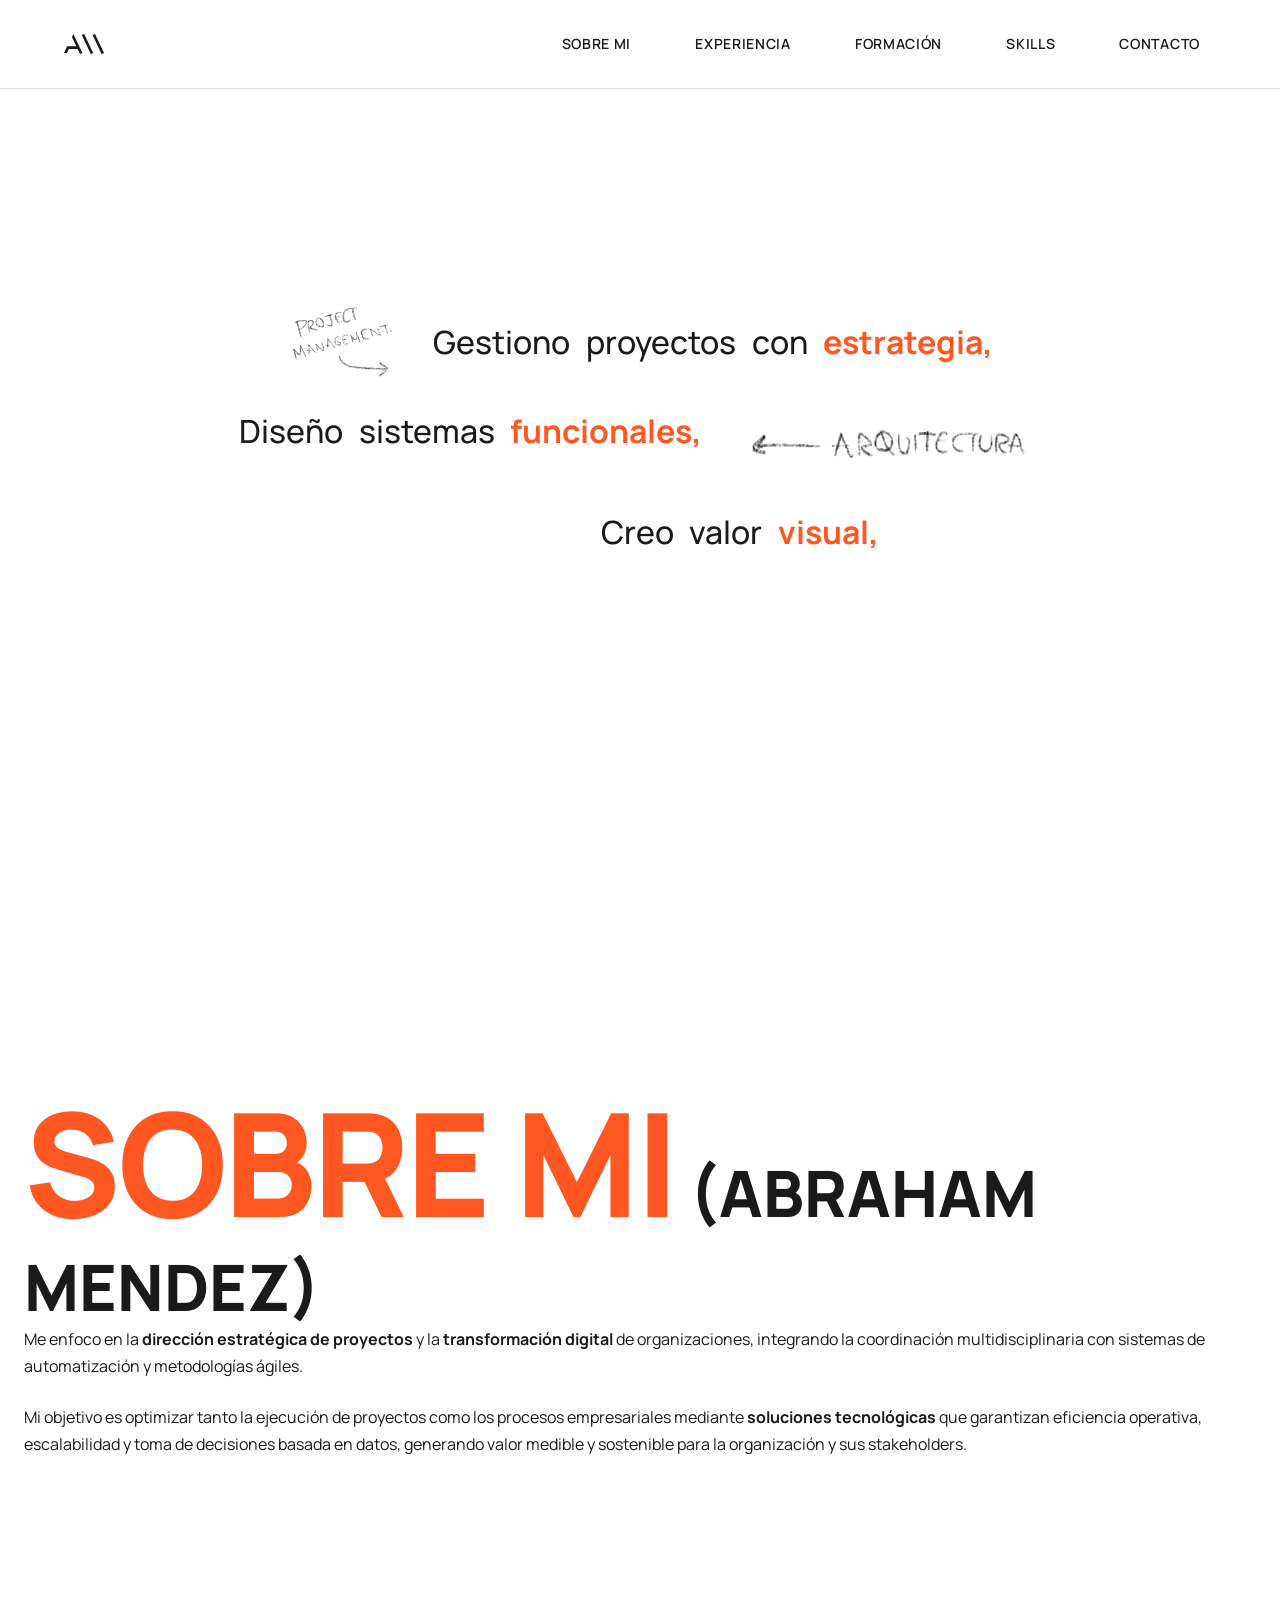
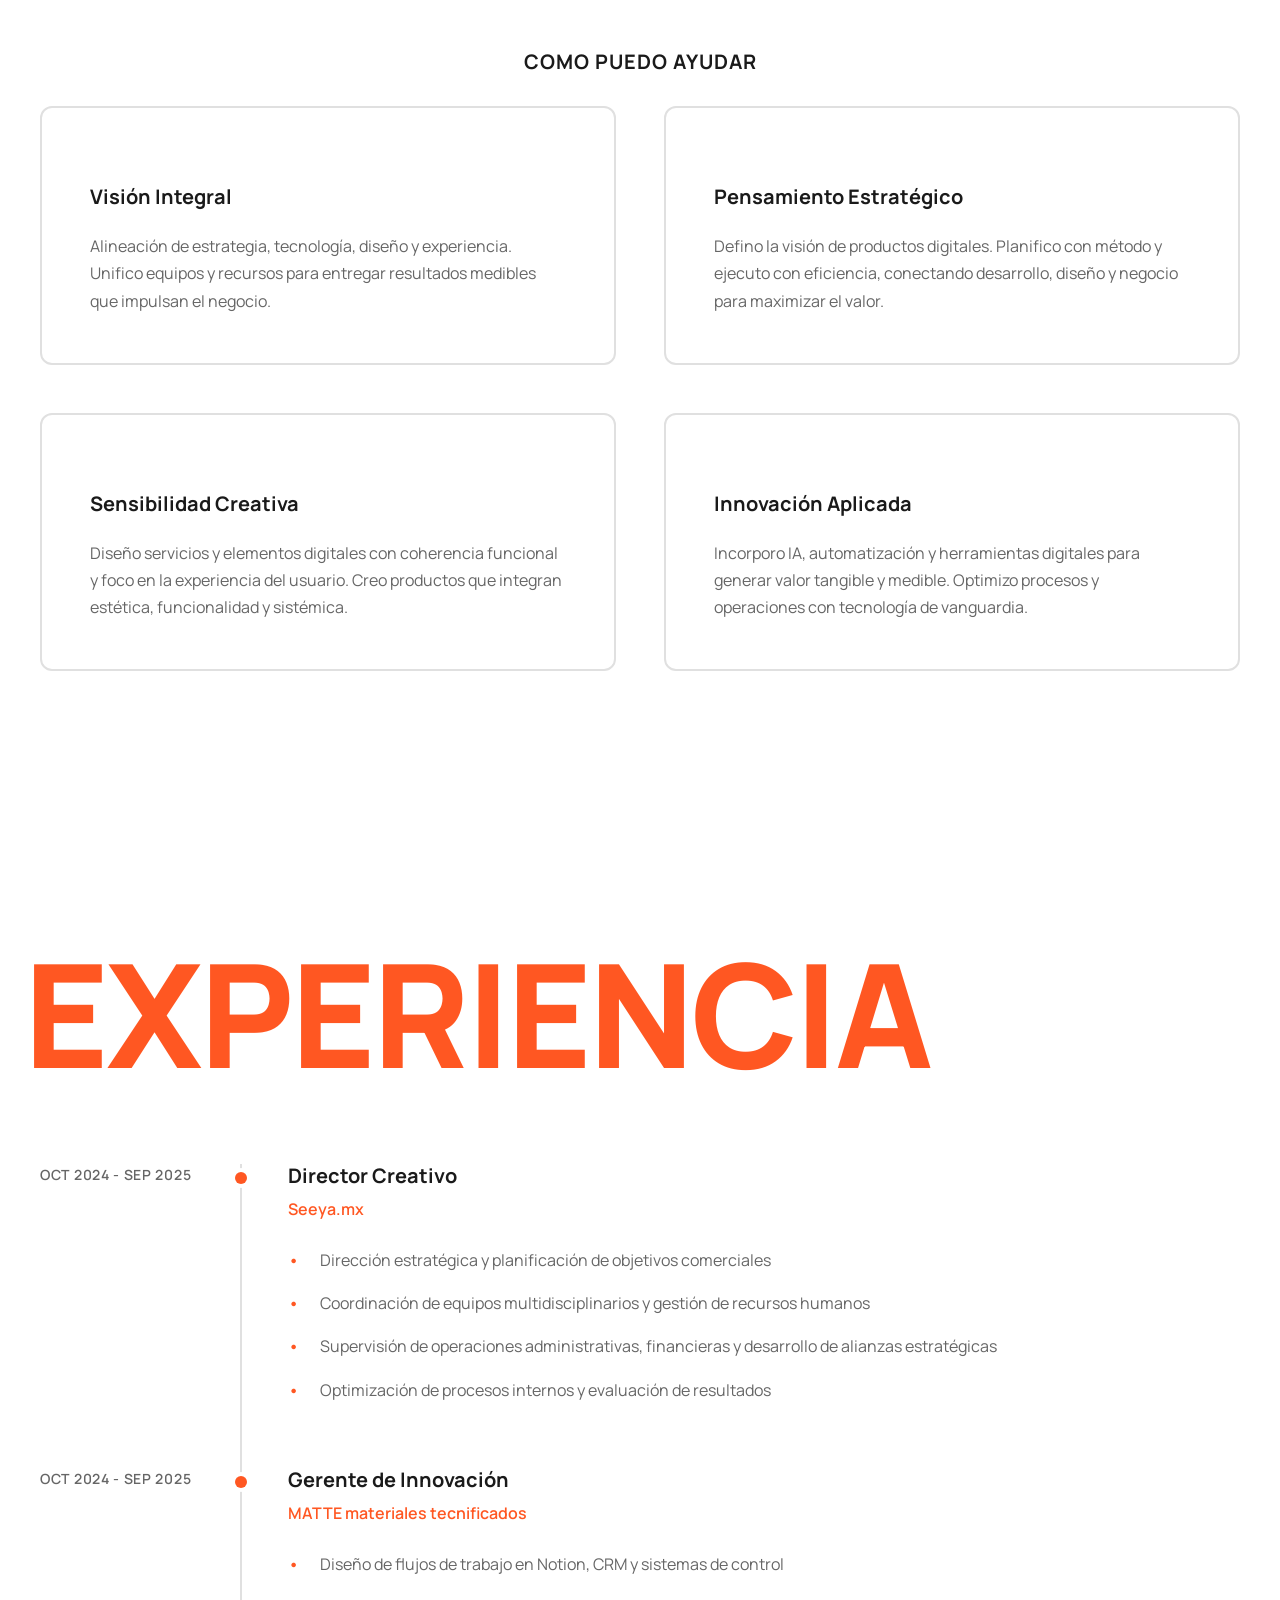
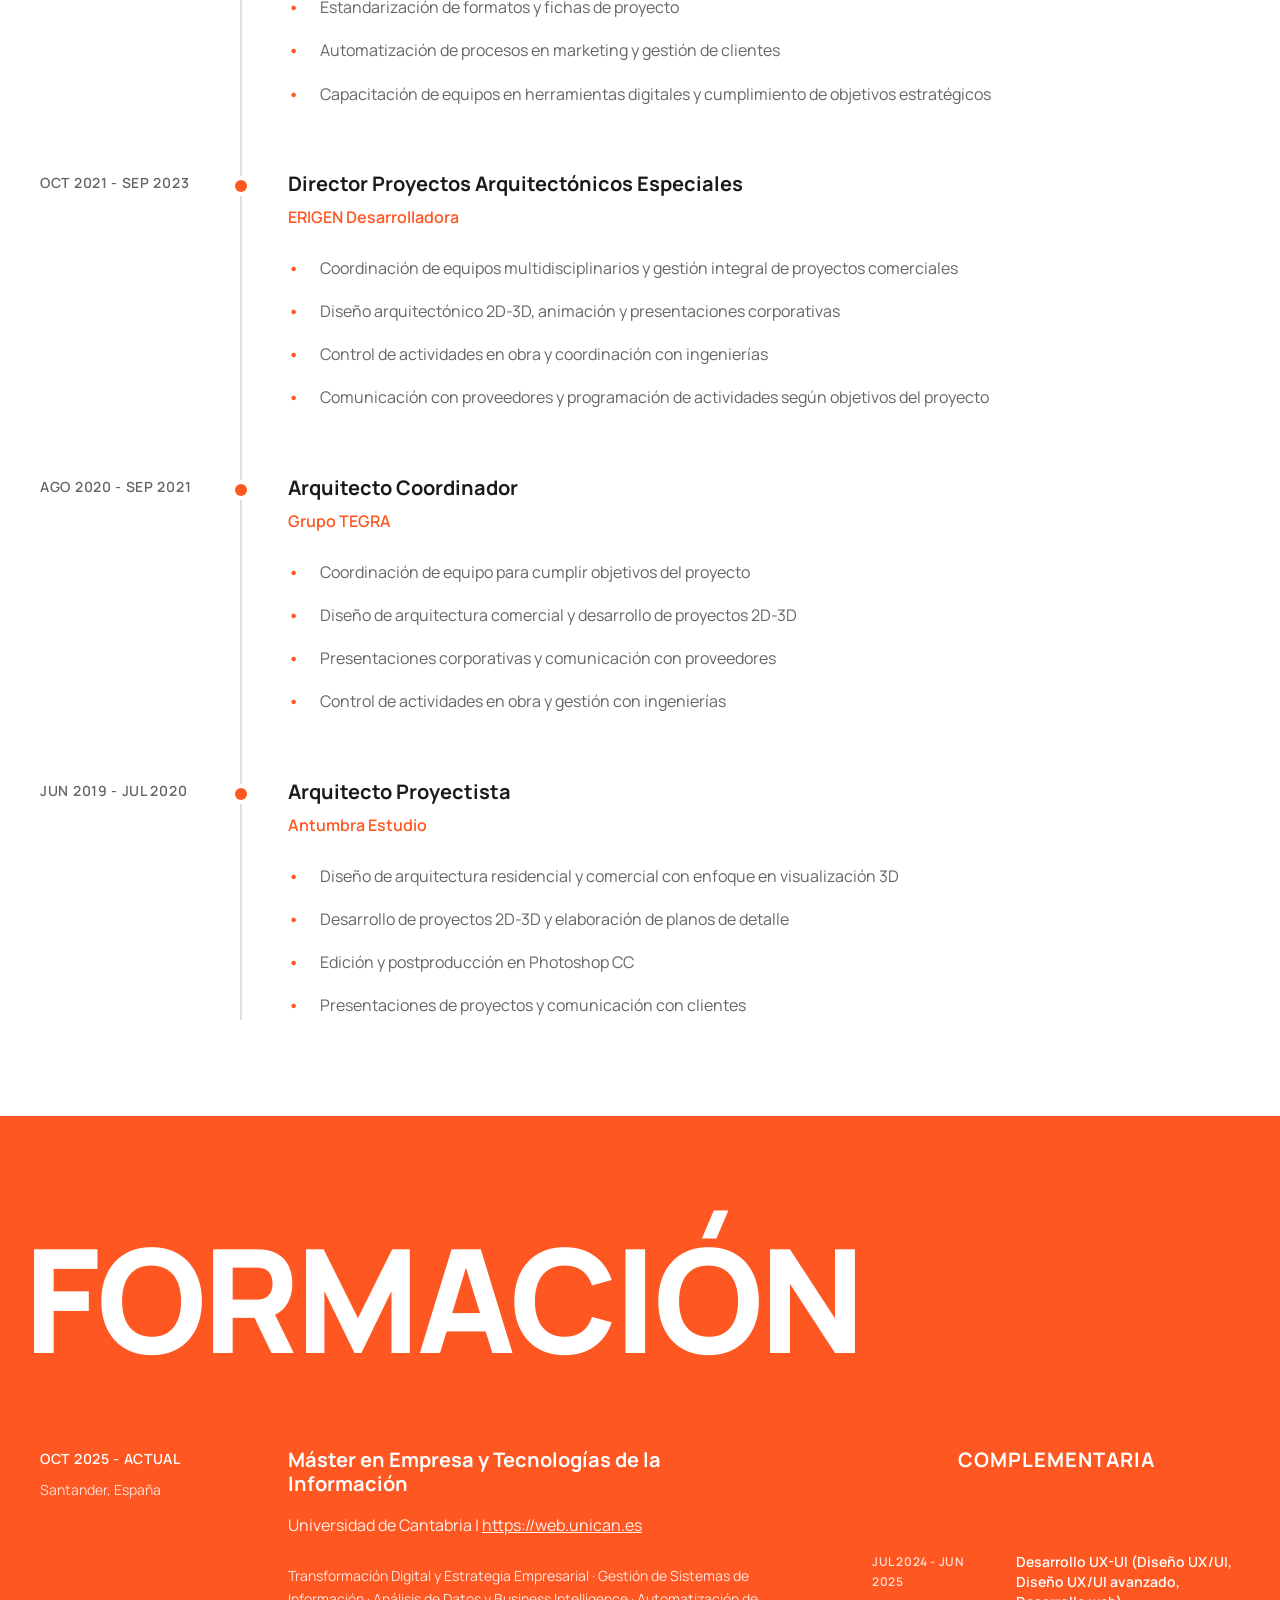
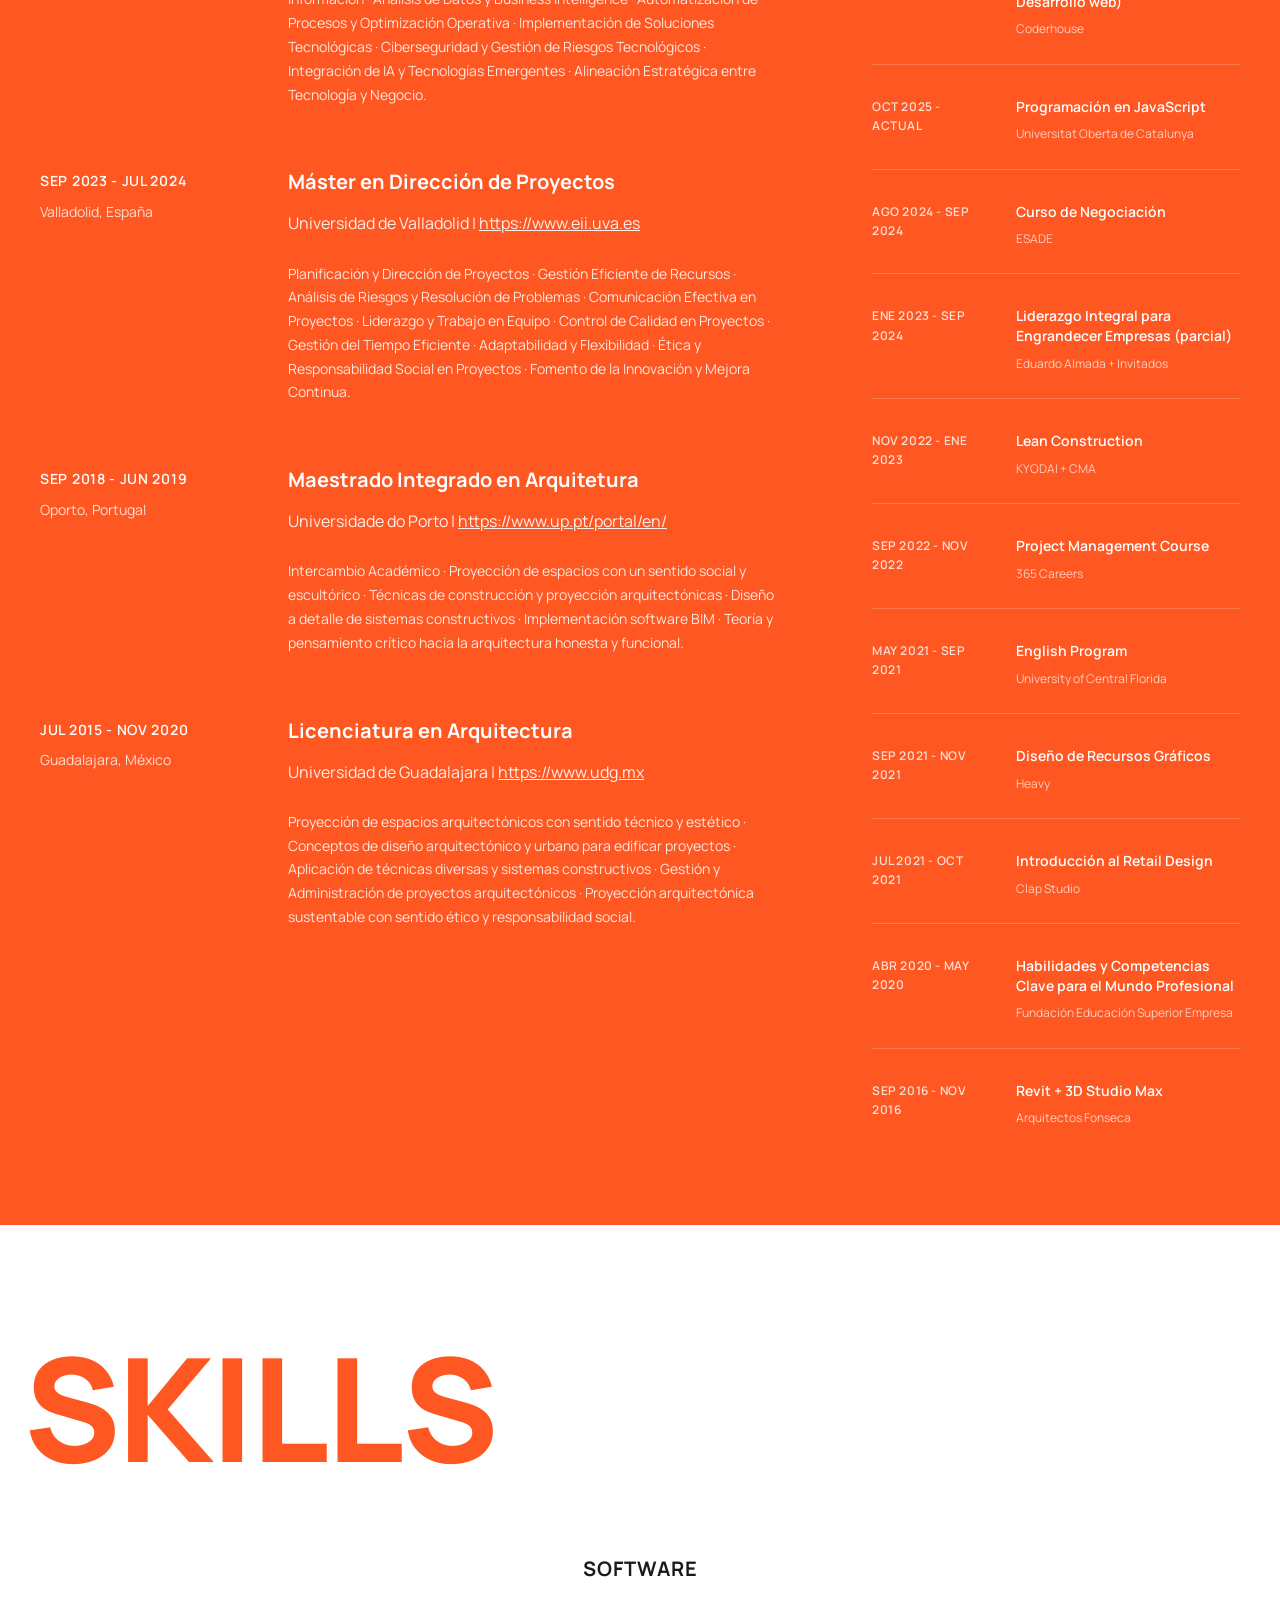
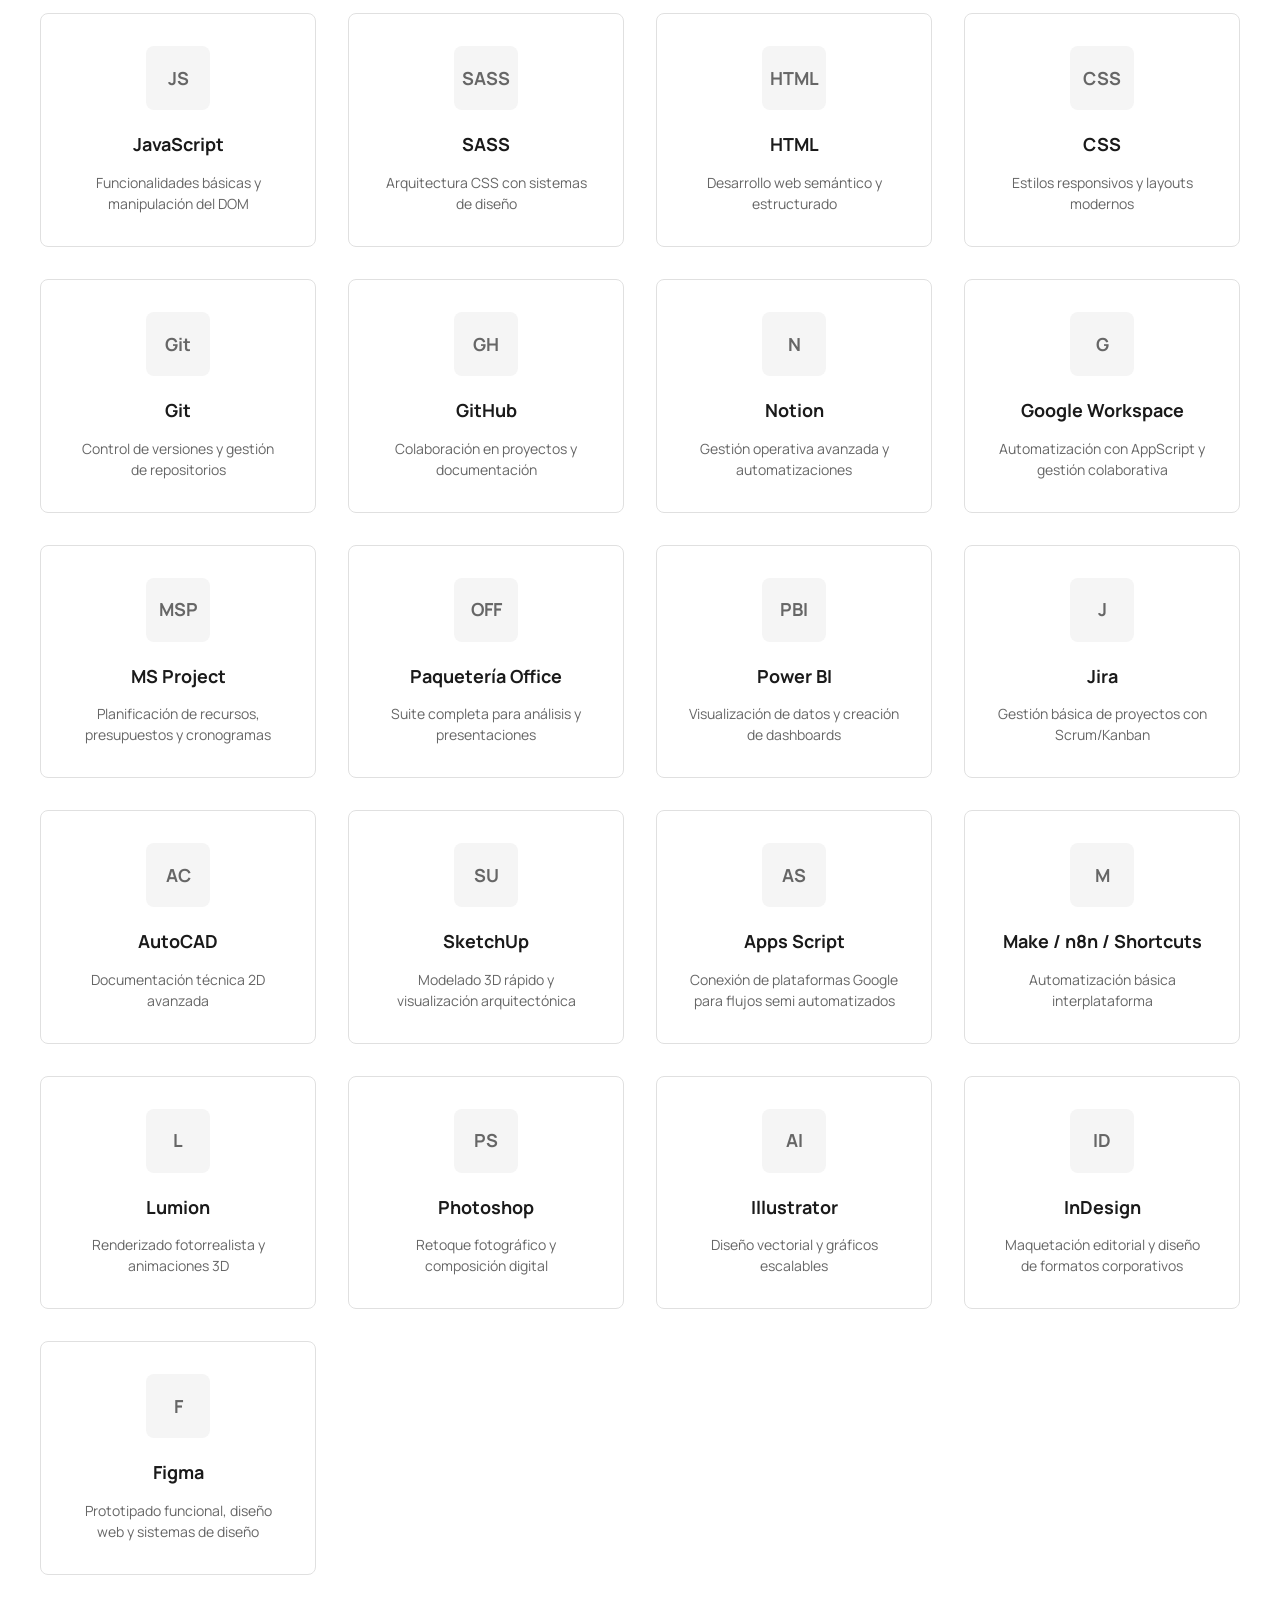
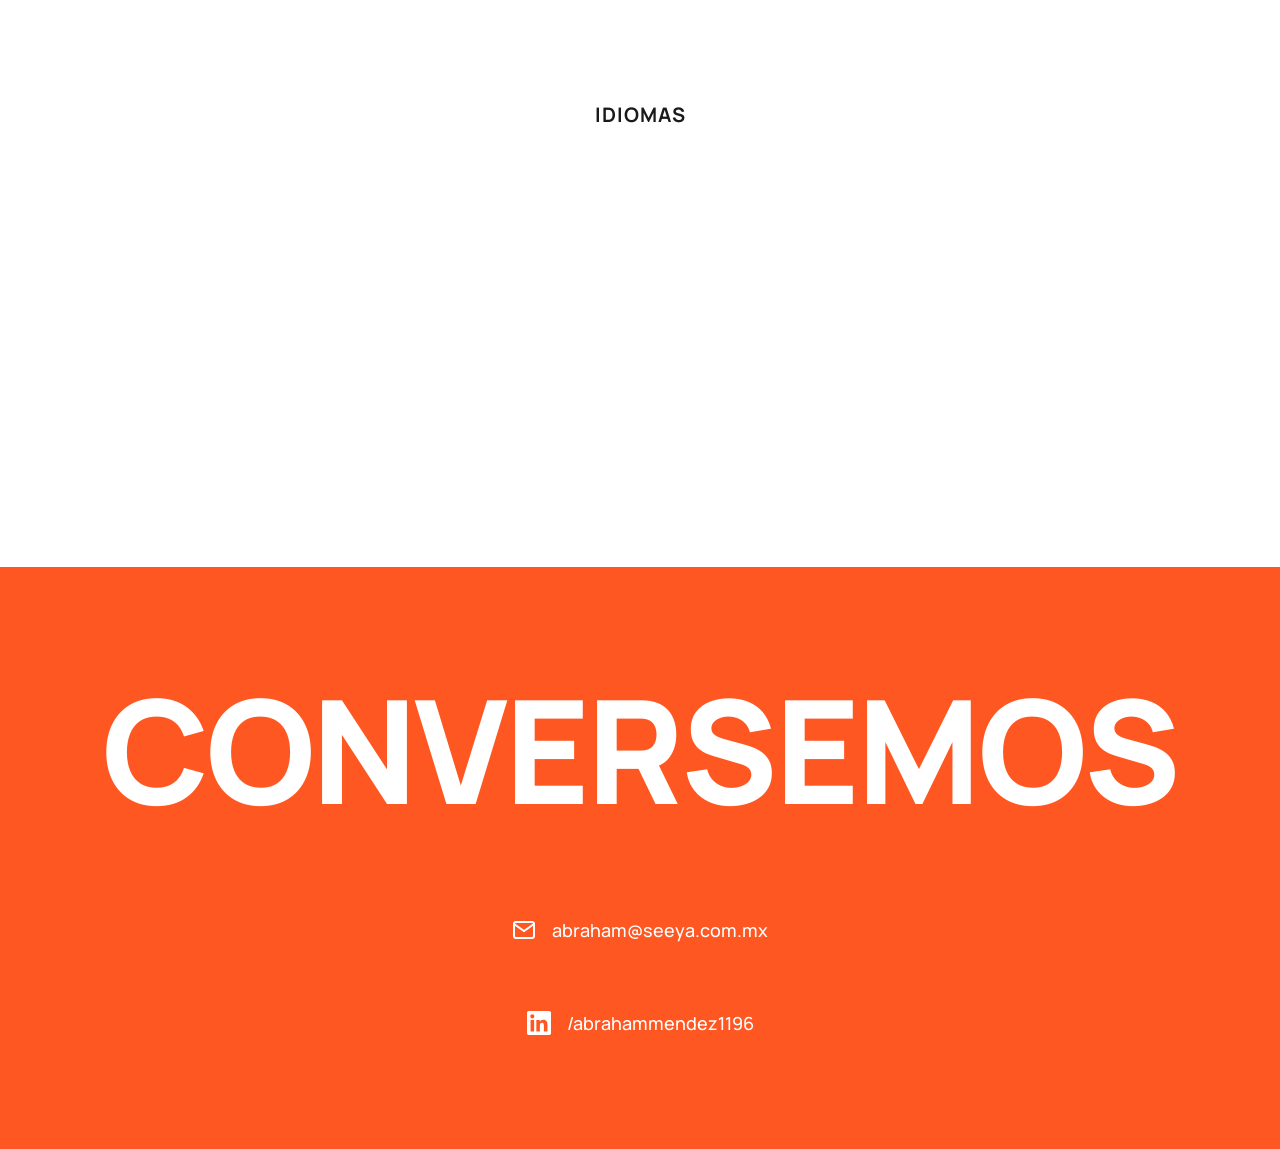
==== index.html @ 9375e968 "base con centrado general" ====
<!DOCTYPE html>
<html lang="es">

<head>
    <meta charset="UTF-8">
    <meta name="viewport" content="width=device-width, initial-scale=1.0">
    <meta name="description"
        content="Abraham Méndez - Gestiono proyectos con estrategia, diseño sistemas funcionales, creo valor visual">
    <title>Abraham Méndez | Director de Proyectos & Innovación</title>

    <!-- Google Fonts -->
    <link rel="preconnect" href="https://fonts.googleapis.com">
    <link rel="preconnect" href="https://fonts.gstatic.com" crossorigin>
    <link href="https://fonts.googleapis.com/css2?family=Manrope:wght@300;400;500;600;700;800&display=swap"
        rel="stylesheet">

    <!-- Styles -->
    <link rel="stylesheet" href="./css/main.css">
</head>

<body>
    <!-- Header / Navigation -->
    <header class="header">
        <nav class="nav">

            <a href="#" class="logo" aria-label="Home">
                <svg class="logo-icon" width="40" height="40" viewBox="0 0 93 47" fill="none">
                    <path d="M42.7338 44.4025L37.1078 47L18.2879 7.05088L21.8213 0.0175514L42.7338 44.4025Z"
                        fill="currentColor" />
                    <path d="M46.9455 0.00286987L41.3203 2.59875L62.2406 47.0002L67.8658 44.4043L46.9455 0.00286987Z"
                        fill="currentColor" />
                    <path d="M72.0826 0.00193908L66.4573 2.59782L87.3776 46.9992L93.0028 44.4034L72.0826 0.00193908Z"
                        fill="currentColor" />
                    <path d="M33.4369 28.866V35.0087H11.2786L6.84964 44.4025H0L7.32402 28.866H33.4369Z"
                        fill="currentColor" />
                </svg>
            </a>

            <ul class="nav-menu">
                <li><a href="#sobre-mi">SOBRE MI</a></li>
                <li><a href="#experiencia">EXPERIENCIA</a></li>
                <li><a href="#formacion">FORMACIÓN</a></li>
                <li><a href="#skills">SKILLS</a></li>
                <li><a href="#contacto">CONTACTO</a></li>
            </ul>
        </nav>
    </header>

    <main>
        <!-- Hero Section - ACTUALIZADO -->
        <section class="hero" id="inicio">
            <div class="hero-content">
                <div class="hero-tagline">
                    <!-- Línea 1: PROJECT MANAGEMENT → Gestiono proyectos con estrategia -->
                    <div class="typewriter-line">
                        <span class="handwriting-annotation">
                            <img src="./assets/dibujos/project-management.svg" alt="">
                        </span>
                        <p class="typewriter-text" data-text="Gestiono proyectos con estrategia,"></p>
                    </div>

                    <!-- Línea 2: Diseño sistemas funcionales ← ARQUITECTURA -->
                    <div class="typewriter-line">
                        <p class="typewriter-text" data-text="Diseño sistemas funcionales,"></p>
                        <span class="handwriting-annotation">
                            <img src="./assets/dibujos/arquitectura.svg" alt="">
                        </span>
                    </div>

                    <!-- Línea 3: DISEÑO → Creo valor visual -->
                    <div class="typewriter-line">
                        <span class="handwriting-annotation">
                            <img src="./assets/dibujos/diseno.svg" alt="">
                        </span>
                        <p class="typewriter-text" data-text="Creo valor visual,"></p>
                    </div>

                    <!-- Línea 4: Entiendo al cliente y al mercado ↓ UX/UI -->
                    <div class="typewriter-line">
                        <p class="typewriter-text" data-text="Entiendo al cliente y al mercado."></p>
                        <span class="handwriting-annotation">
                            <img src="./assets/dibujos/ux-ui.svg" alt="">
                        </span>
                    </div>
                </div>
            </div>
        </section>

        <section>
            <h1 class="hero-title">
                <span class="section-title">SOBRE MI</span>
                <span class="hero-subtitle">(ABRAHAM MENDEZ)</span>
            </h1>

            <div class="hero-description">
                <p>Me enfoco en la <strong>dirección estratégica de proyectos</strong> y la <strong>transformación
                        digital</strong> de organizaciones, integrando la coordinación multidisciplinaria con
                    sistemas de automatización y metodologías ágiles.</p>

                <p>Mi objetivo es optimizar tanto la ejecución de proyectos como los procesos empresariales mediante
                    <strong>soluciones tecnológicas</strong> que garantizan eficiencia operativa, escalabilidad y
                    toma de decisiones basada en datos, generando valor medible y sostenible para la organización y
                    sus stakeholders.
                </p>
            </div>
        </section>

        <!-- Como Puedo Ayudar Section -->
        <section class="help-section" id="sobre-mi">
            <h2 class="subsection-title">COMO PUEDO AYUDAR</h2>
            <div class="help-grid">
                <article class="help-card">
                    <span class="handwriting-annotation" data-annotation="vision">
                        <!-- SVG Placeholder -->
                    </span>
                    <h3>Visión Integral</h3>
                    <p>Alineación de estrategia, tecnología, diseño y experiencia. Unifico equipos y recursos para
                        entregar resultados medibles que impulsan el negocio.</p>
                </article>

                <article class="help-card">
                    <span class="handwriting-annotation" data-annotation="negocio">
                        <!-- SVG Placeholder -->
                    </span>
                    <h3>Pensamiento Estratégico</h3>
                    <p>Defino la visión de productos digitales. Planifico con método y ejecuto con eficiencia,
                        conectando desarrollo, diseño y negocio para maximizar el valor.</p>
                </article>

                <article class="help-card">
                    <span class="handwriting-annotation" data-annotation="agilidad">
                        <!-- SVG Placeholder -->
                    </span>
                    <h3>Sensibilidad Creativa</h3>
                    <p>Diseño servicios y elementos digitales con coherencia funcional y foco en la experiencia del
                        usuario. Creo productos que integran estética, funcionalidad y sistémica.</p>
                </article>

                <article class="help-card">
                    <span class="handwriting-annotation" data-annotation="mejora">
                        <!-- SVG Placeholder -->
                    </span>
                    <h3>Innovación Aplicada</h3>
                    <p>Incorporo IA, automatización y herramientas digitales para generar valor tangible y medible.
                        Optimizo procesos y operaciones con tecnología de vanguardia.</p>
                </article>
            </div>

        </section>

        <!-- Experiencia Section -->
        <section class="experience-section" id="experiencia">
            <h2 class="section-title">EXPERIENCIA</h2>

            <div class="timeline">
                <article class="timeline-item">
                    <time class="timeline-date">
                        <span class="date-range">oct 2024 - sep 2025</span>
                    </time>
                    <div class="timeline-content">
                        <h3 class="timeline-title">Director Creativo</h3>
                        <p class="timeline-company">Seeya.mx</p>
                        <ul class="timeline-description">
                            <li>Dirección estratégica y planificación de objetivos comerciales</li>
                            <li>Coordinación de equipos multidisciplinarios y gestión de recursos humanos</li>
                            <li>Supervisión de operaciones administrativas, financieras y desarrollo de alianzas
                                estratégicas</li>
                            <li>Optimización de procesos internos y evaluación de resultados</li>
                        </ul>
                    </div>
                </article>

                <article class="timeline-item">
                    <time class="timeline-date">
                        <span class="date-range">oct 2024 - sep 2025</span>
                    </time>
                    <div class="timeline-content">
                        <h3 class="timeline-title">Gerente de Innovación</h3>
                        <p class="timeline-company">MATTE materiales tecnificados</p>
                        <ul class="timeline-description">
                            <li>Diseño de flujos de trabajo en Notion, CRM y sistemas de control</li>
                            <li>Estandarización de formatos y fichas de proyecto</li>
                            <li>Automatización de procesos en marketing y gestión de clientes</li>
                            <li>Capacitación de equipos en herramientas digitales y cumplimiento de objetivos
                                estratégicos</li>
                        </ul>
                    </div>
                </article>

                <article class="timeline-item">
                    <time class="timeline-date">
                        <span class="date-range">oct 2021 - sep 2023</span>
                    </time>
                    <div class="timeline-content">
                        <h3 class="timeline-title">Director Proyectos Arquitectónicos Especiales</h3>
                        <p class="timeline-company">ERIGEN Desarrolladora</p>
                        <ul class="timeline-description">
                            <li>Coordinación de equipos multidisciplinarios y gestión integral de proyectos comerciales
                            </li>
                            <li>Diseño arquitectónico 2D-3D, animación y presentaciones corporativas</li>
                            <li>Control de actividades en obra y coordinación con ingenierías</li>
                            <li>Comunicación con proveedores y programación de actividades según objetivos del proyecto
                            </li>
                        </ul>
                    </div>
                </article>

                <article class="timeline-item">
                    <time class="timeline-date">
                        <span class="date-range">ago 2020 - sep 2021</span>
                    </time>
                    <div class="timeline-content">
                        <h3 class="timeline-title">Arquitecto Coordinador</h3>
                        <p class="timeline-company">Grupo TEGRA</p>
                        <ul class="timeline-description">
                            <li>Coordinación de equipo para cumplir objetivos del proyecto</li>
                            <li>Diseño de arquitectura comercial y desarrollo de proyectos 2D-3D</li>
                            <li>Presentaciones corporativas y comunicación con proveedores</li>
                            <li>Control de actividades en obra y gestión con ingenierías</li>
                        </ul>
                    </div>
                </article>

                <article class="timeline-item">
                    <time class="timeline-date">
                        <span class="date-range">jun 2019 - jul 2020</span>
                    </time>
                    <div class="timeline-content">
                        <h3 class="timeline-title">Arquitecto Proyectista</h3>
                        <p class="timeline-company">Antumbra Estudio</p>
                        <ul class="timeline-description">
                            <li>Diseño de arquitectura residencial y comercial con enfoque en visualización 3D</li>
                            <li>Desarrollo de proyectos 2D-3D y elaboración de planos de detalle</li>
                            <li>Edición y postproducción en Photoshop CC</li>
                            <li>Presentaciones de proyectos y comunicación con clientes</li>
                        </ul>
                    </div>
                </article>
            </div>
        </section>

        <!-- Formación Section -->
        <section class="education-section" id="formacion">
            <h2 class="section-title">FORMACIÓN</h2>

            <div class="education-content">
                <div class="education-main">
                    <article class="education-item">
                        <time class="education-date">
                            <span class="date-range">oct 2025 - Actual</span>
                            <span class="education-location">Santander, España</span>
                        </time>
                        <div class="education-details">
                            <h3 class="education-title">Máster en Empresa y Tecnologías de la Información</h3>
                            <p class="education-institution">Universidad de Cantabria | <a href="https://web.unican.es"
                                    target="_blank" rel="noopener noreferrer">https://web.unican.es</a></p>
                            <p class="education-description">Transformación Digital y Estrategia Empresarial · Gestión
                                de Sistemas de Información · Análisis de Datos y Business Intelligence · Automatización
                                de Procesos y Optimización Operativa · Implementación de Soluciones Tecnológicas ·
                                Ciberseguridad y Gestión de Riesgos Tecnológicos · Integración de IA y Tecnologías
                                Emergentes · Alineación Estratégica entre Tecnología y Negocio.</p>
                        </div>
                    </article>

                    <article class="education-item">
                        <time class="education-date">
                            <span class="date-range">sep 2023 - jul 2024</span>
                            <span class="education-location">Valladolid, España</span>
                        </time>
                        <div class="education-details">
                            <h3 class="education-title">Máster en Dirección de Proyectos</h3>
                            <p class="education-institution">Universidad de Valladolid | <a
                                    href="https://www.eii.uva.es" target="_blank"
                                    rel="noopener noreferrer">https://www.eii.uva.es</a></p>
                            <p class="education-description">Planificación y Dirección de Proyectos · Gestión Eficiente
                                de Recursos · Análisis de Riesgos y Resolución de Problemas · Comunicación Efectiva en
                                Proyectos · Liderazgo y Trabajo en Equipo · Control de Calidad en Proyectos · Gestión
                                del Tiempo Eficiente · Adaptabilidad y Flexibilidad · Ética y Responsabilidad Social en
                                Proyectos · Fomento de la Innovación y Mejora Continua.</p>
                        </div>
                    </article>

                    <article class="education-item">
                        <time class="education-date">
                            <span class="date-range">sep 2018 - jun 2019</span>
                            <span class="education-location">Oporto, Portugal</span>
                        </time>
                        <div class="education-details">
                            <h3 class="education-title">Maestrado Integrado en Arquitetura</h3>
                            <p class="education-institution">Universidade do Porto | <a
                                    href="https://www.up.pt/portal/en/" target="_blank"
                                    rel="noopener noreferrer">https://www.up.pt/portal/en/</a></p>
                            <p class="education-description">Intercambio Académico · Proyección de espacios con un
                                sentido social y escultórico · Técnicas de construcción y proyección arquitectónicas ·
                                Diseño a detalle de sistemas constructivos · Implementación software BIM · Teoría y
                                pensamiento crítico hacia la arquitectura honesta y funcional.</p>
                        </div>
                    </article>

                    <article class="education-item">
                        <time class="education-date">
                            <span class="date-range">jul 2015 - nov 2020</span>
                            <span class="education-location">Guadalajara, México</span>
                        </time>
                        <div class="education-details">
                            <h3 class="education-title">Licenciatura en Arquitectura</h3>
                            <p class="education-institution">Universidad de Guadalajara | <a href="https://www.udg.mx"
                                    target="_blank" rel="noopener noreferrer">https://www.udg.mx</a></p>
                            <p class="education-description">Proyección de espacios arquitectónicos con sentido técnico
                                y estético · Conceptos de diseño arquitectónico y urbano para edificar proyectos ·
                                Aplicación de técnicas diversas y sistemas constructivos · Gestión y Administración de
                                proyectos arquitectónicos · Proyección arquitectónica sustentable con sentido ético y
                                responsabilidad social.</p>
                        </div>
                    </article>
                </div>

                <aside class="education-complementary">
                    <h3 class="subsection-title">COMPLEMENTARIA</h3>

                    <article class="complementary-item">
                        <time>jul 2024 - jun 2025</time>
                        <div>
                            <h4>Desarrollo UX-UI (Diseño UX/UI, Diseño UX/UI avanzado, Desarrollo web)</h4>
                            <p>Coderhouse</p>
                        </div>
                    </article>

                    <article class="complementary-item">
                        <time>oct 2025 - actual</time>
                        <div>
                            <h4>Programación en JavaScript</h4>
                            <p>Universitat Oberta de Catalunya</p>
                        </div>
                    </article>

                    <article class="complementary-item">
                        <time>ago 2024 - sep 2024</time>
                        <div>
                            <h4>Curso de Negociación</h4>
                            <p>ESADE</p>
                        </div>
                    </article>

                    <article class="complementary-item">
                        <time>ene 2023 - sep 2024</time>
                        <div>
                            <h4>Liderazgo Integral para Engrandecer Empresas (parcial)</h4>
                            <p>Eduardo Almada + Invitados</p>
                        </div>
                    </article>

                    <article class="complementary-item">
                        <time>nov 2022 - ene 2023</time>
                        <div>
                            <h4>Lean Construction</h4>
                            <p>KYODAI + CMA</p>
                        </div>
                    </article>

                    <article class="complementary-item">
                        <time>sep 2022 - nov 2022</time>
                        <div>
                            <h4>Project Management Course</h4>
                            <p>365 Careers</p>
                        </div>
                    </article>

                    <article class="complementary-item">
                        <time>may 2021 - sep 2021</time>
                        <div>
                            <h4>English Program</h4>
                            <p>University of Central Florida</p>
                        </div>
                    </article>

                    <article class="complementary-item">
                        <time>sep 2021 - nov 2021</time>
                        <div>
                            <h4>Diseño de Recursos Gráficos</h4>
                            <p>Heavy</p>
                        </div>
                    </article>

                    <article class="complementary-item">
                        <time>jul 2021 - oct 2021</time>
                        <div>
                            <h4>Introducción al Retail Design</h4>
                            <p>Clap Studio</p>
                        </div>
                    </article>

                    <article class="complementary-item">
                        <time>abr 2020 - may 2020</time>
                        <div>
                            <h4>Habilidades y Competencias Clave para el Mundo Profesional</h4>
                            <p>Fundación Educación Superior Empresa</p>
                        </div>
                    </article>

                    <article class="complementary-item">
                        <time>sep 2016 - nov 2016</time>
                        <div>
                            <h4>Revit + 3D Studio Max</h4>
                            <p>Arquitectos Fonseca</p>
                        </div>
                    </article>
                </aside>
            </div>
        </section>

        <!-- Skills Section -->
        <section class="skills-section" id="skills">
            <h2 class="section-title">SKILLS</h2>

            <div class="skills-category">
                <h3 class="subsection-title">SOFTWARE</h3>
                <div class="skills-grid">
                    <article class="skill-item">
                        <div class="skill-icon">
                            <!-- Placeholder para JavaScript icon -->
                            <span class="icon-placeholder">JS</span>
                        </div>
                        <h4 class="skill-name">JavaScript</h4>
                        <p class="skill-description">Funcionalidades básicas y manipulación del DOM</p>
                    </article>

                    <article class="skill-item">
                        <div class="skill-icon">
                            <!-- Placeholder para SASS icon -->
                            <span class="icon-placeholder">SASS</span>
                        </div>
                        <h4 class="skill-name">SASS</h4>
                        <p class="skill-description">Arquitectura CSS con sistemas de diseño</p>
                    </article>

                    <article class="skill-item">
                        <div class="skill-icon">
                            <!-- Placeholder para HTML icon -->
                            <span class="icon-placeholder">HTML</span>
                        </div>
                        <h4 class="skill-name">HTML</h4>
                        <p class="skill-description">Desarrollo web semántico y estructurado</p>
                    </article>

                    <article class="skill-item">
                        <div class="skill-icon">
                            <!-- Placeholder para CSS icon -->
                            <span class="icon-placeholder">CSS</span>
                        </div>
                        <h4 class="skill-name">CSS</h4>
                        <p class="skill-description">Estilos responsivos y layouts modernos</p>
                    </article>

                    <article class="skill-item">
                        <div class="skill-icon">
                            <!-- Placeholder para Git icon -->
                            <span class="icon-placeholder">Git</span>
                        </div>
                        <h4 class="skill-name">Git</h4>
                        <p class="skill-description">Control de versiones y gestión de repositorios</p>
                    </article>

                    <article class="skill-item">
                        <div class="skill-icon">
                            <!-- Placeholder para GitHub icon -->
                            <span class="icon-placeholder">GH</span>
                        </div>
                        <h4 class="skill-name">GitHub</h4>
                        <p class="skill-description">Colaboración en proyectos y documentación</p>
                    </article>

                    <article class="skill-item">
                        <div class="skill-icon">
                            <!-- Placeholder para Notion icon -->
                            <span class="icon-placeholder">N</span>
                        </div>
                        <h4 class="skill-name">Notion</h4>
                        <p class="skill-description">Gestión operativa avanzada y automatizaciones</p>
                    </article>

                    <article class="skill-item">
                        <div class="skill-icon">
                            <!-- Placeholder para Google Workspace icon -->
                            <span class="icon-placeholder">G</span>
                        </div>
                        <h4 class="skill-name">Google Workspace</h4>
                        <p class="skill-description">Automatización con AppScript y gestión colaborativa</p>
                    </article>

                    <article class="skill-item">
                        <div class="skill-icon">
                            <!-- Placeholder para MS Project icon -->
                            <span class="icon-placeholder">MSP</span>
                        </div>
                        <h4 class="skill-name">MS Project</h4>
                        <p class="skill-description">Planificación de recursos, presupuestos y cronogramas</p>
                    </article>

                    <article class="skill-item">
                        <div class="skill-icon">
                            <!-- Placeholder para Office icon -->
                            <span class="icon-placeholder">OFF</span>
                        </div>
                        <h4 class="skill-name">Paquetería Office</h4>
                        <p class="skill-description">Suite completa para análisis y presentaciones</p>
                    </article>

                    <article class="skill-item">
                        <div class="skill-icon">
                            <!-- Placeholder para Power BI icon -->
                            <span class="icon-placeholder">PBI</span>
                        </div>
                        <h4 class="skill-name">Power BI</h4>
                        <p class="skill-description">Visualización de datos y creación de dashboards</p>
                    </article>

                    <article class="skill-item">
                        <div class="skill-icon">
                            <!-- Placeholder para Jira icon -->
                            <span class="icon-placeholder">J</span>
                        </div>
                        <h4 class="skill-name">Jira</h4>
                        <p class="skill-description">Gestión básica de proyectos con Scrum/Kanban</p>
                    </article>

                    <article class="skill-item">
                        <div class="skill-icon">
                            <!-- Placeholder para AutoCAD icon -->
                            <span class="icon-placeholder">AC</span>
                        </div>
                        <h4 class="skill-name">AutoCAD</h4>
                        <p class="skill-description">Documentación técnica 2D avanzada</p>
                    </article>

                    <article class="skill-item">
                        <div class="skill-icon">
                            <!-- Placeholder para SketchUp icon -->
                            <span class="icon-placeholder">SU</span>
                        </div>
                        <h4 class="skill-name">SketchUp</h4>
                        <p class="skill-description">Modelado 3D rápido y visualización arquitectónica</p>
                    </article>

                    <article class="skill-item">
                        <div class="skill-icon">
                            <!-- Placeholder para Apps Script icon -->
                            <span class="icon-placeholder">AS</span>
                        </div>
                        <h4 class="skill-name">Apps Script</h4>
                        <p class="skill-description">Conexión de plataformas Google para flujos semi automatizados</p>
                    </article>

                    <article class="skill-item">
                        <div class="skill-icon">
                            <!-- Placeholder para Make icon -->
                            <span class="icon-placeholder">M</span>
                        </div>
                        <h4 class="skill-name">Make / n8n / Shortcuts</h4>
                        <p class="skill-description">Automatización básica interplataforma</p>
                    </article>

                    <article class="skill-item">
                        <div class="skill-icon">
                            <!-- Placeholder para Lumion icon -->
                            <span class="icon-placeholder">L</span>
                        </div>
                        <h4 class="skill-name">Lumion</h4>
                        <p class="skill-description">Renderizado fotorrealista y animaciones 3D</p>
                    </article>

                    <article class="skill-item">
                        <div class="skill-icon">
                            <!-- Placeholder para Photoshop icon -->
                            <span class="icon-placeholder">PS</span>
                        </div>
                        <h4 class="skill-name">Photoshop</h4>
                        <p class="skill-description">Retoque fotográfico y composición digital</p>
                    </article>

                    <article class="skill-item">
                        <div class="skill-icon">
                            <!-- Placeholder para Illustrator icon -->
                            <span class="icon-placeholder">AI</span>
                        </div>
                        <h4 class="skill-name">Illustrator</h4>
                        <p class="skill-description">Diseño vectorial y gráficos escalables</p>
                    </article>

                    <article class="skill-item">
                        <div class="skill-icon">
                            <!-- Placeholder para InDesign icon -->
                            <span class="icon-placeholder">ID</span>
                        </div>
                        <h4 class="skill-name">InDesign</h4>
                        <p class="skill-description">Maquetación editorial y diseño de formatos corporativos</p>
                    </article>

                    <article class="skill-item">
                        <div class="skill-icon">
                            <!-- Placeholder para Figma icon -->
                            <span class="icon-placeholder">F</span>
                        </div>
                        <h4 class="skill-name">Figma</h4>
                        <p class="skill-description">Prototipado funcional, diseño web y sistemas de diseño</p>
                    </article>
                </div>
            </div>

            <div class="skills-category">
                <h3 class="subsection-title">IDIOMAS</h3>

                <div class="languages-grid">
                    <article class="language-item">
                        <h4 class="language-code">PT</h4>
                        <p class="language-name">Portugués</p>
                        <p class="language-level">B2 Intermedio Alto</p>
                        <p class="language-description">Comprensión técnica y comunicación profesional</p>
                    </article>

                    <article class="language-item">
                        <h4 class="language-code">ES</h4>
                        <p class="language-name">Español</p>
                        <p class="language-level">Nativo</p>
                        <p class="language-description">Comunicación técnica y presentaciones profesionales</p>
                    </article>

                    <article class="language-item">
                        <h4 class="language-code">EN</h4>
                        <p class="language-name">English</p>
                        <p class="language-level">B2 Intermedio Alto</p>
                        <p class="language-description">Documentación técnica y colaboración internacional</p>
                    </article>
                </div>
            </div>
        </section>
    </main>

    <!-- Footer / Contact Section -->
    <footer class="footer" id="contacto">
        <div class="contact-content">
            <h2 class="contact-title">CONVERSEMOS</h2>

            <div class="contact-links">
                <a href="mailto:abraham@seeya.com.mx" class="contact-link contact-email">
                    <svg class="contact-icon" width="24" height="24" viewBox="0 0 24 24" fill="none"
                        stroke="currentColor" stroke-width="2">
                        <path d="M4 4h16c1.1 0 2 .9 2 2v12c0 1.1-.9 2-2 2H4c-1.1 0-2-.9-2-2V6c0-1.1.9-2 2-2z"></path>
                        <polyline points="22,6 12,13 2,6"></polyline>
                    </svg>
                    <span>abraham@seeya.com.mx</span>
                </a>

                <a href="https://linkedin.com/in/abrahammendez1196" class="contact-link contact-linkedin"
                    target="_blank" rel="noopener noreferrer">
                    <svg class="contact-icon" width="24" height="24" viewBox="0 0 24 24" fill="currentColor">
                        <path
                            d="M20.447 20.452h-3.554v-5.569c0-1.328-.027-3.037-1.852-3.037-1.853 0-2.136 1.445-2.136 2.939v5.667H9.351V9h3.414v1.561h.046c.477-.9 1.637-1.85 3.37-1.85 3.601 0 4.267 2.37 4.267 5.455v6.286zM5.337 7.433c-1.144 0-2.063-.926-2.063-2.065 0-1.138.92-2.063 2.063-2.063 1.14 0 2.064.925 2.064 2.063 0 1.139-.925 2.065-2.064 2.065zm1.782 13.019H3.555V9h3.564v11.452zM22.225 0H1.771C.792 0 0 .774 0 1.729v20.542C0 23.227.792 24 1.771 24h20.451C23.2 24 24 23.227 24 22.271V1.729C24 .774 23.2 0 22.222 0h.003z" />
                    </svg>
                    <span>/abrahammendez1196</span>
                </a>
            </div>
        </div>
    </footer>

    <!-- Scripts -->
    <script src="./script/script.js"></script>
</body>

</html>
---- css/main.css ----
@charset "UTF-8";
*, *::before, *::after {
  box-sizing: border-box;
  margin: 0;
  padding: 0;
}

html {
  -webkit-font-smoothing: antialiased;
  -moz-osx-font-smoothing: grayscale;
  text-rendering: optimizeLegibility;
  scroll-behavior: smooth;
}

body {
  min-height: 100vh;
  line-height: 1.6;
}

img, picture, video, canvas, svg {
  display: block;
  max-width: 100%;
  height: auto;
}

input, button, textarea, select {
  font: inherit;
}

p, h1, h2, h3, h4, h5, h6 {
  overflow-wrap: break-word;
}

a {
  text-decoration: none;
  color: inherit;
}

ul, ol {
  list-style: none;
}

button {
  background: none;
  border: none;
  cursor: pointer;
}

:focus-visible {
  outline: 2px solid var(--color-primary);
  outline-offset: 2px;
}

:root {
  --color-primary: #FF5722;
  --color-primary-dark: #E64A19;
  --color-text: #1A1A1A;
  --color-text-secondary: #666666;
  --color-background: #FFFFFF;
  --color-background-alt: #F5F5F5;
  --color-highlight: #FF5722;
  --color-border: #E0E0E0;
  --font-family: 'Manrope', -apple-system, BlinkMacSystemFont, 'Segoe UI', sans-serif;
  --font-family-basis: "Basis Grotesque Arabic Pro", "Manrope", sans-serif;
  --font-weight-light: 300;
  --font-weight-regular: 400;
  --font-weight-medium: 500;
  --font-weight-semibold: 600;
  --font-weight-bold: 700;
  --font-weight-extrabold: 800;
  --font-size-xs: 0.75rem;
  --font-size-sm: 0.875rem;
  --font-size-base: 1rem;
  --font-size-lg: 1.125rem;
  --font-size-xl: 1.25rem;
  --font-size-2xl: 1.5rem;
  --font-size-3xl: 2rem;
  --font-size-4xl: 2.5rem;
  --font-size-5xl: 4rem;
  --font-size-6xl: 9rem;
  --spacing-xs: 0.5rem;
  --spacing-sm: 1rem;
  --spacing-md: 1.5rem;
  --spacing-lg: 2rem;
  --spacing-xl: 3rem;
  --spacing-2xl: 4rem;
  --spacing-3xl: 6rem;
  --spacing-4xl: 8rem;
  --max-width: 1200px;
  --container-padding: var(--spacing-md);
  --transition-fast: 150ms ease-in-out;
  --transition-base: 250ms ease-in-out;
  --transition-slow: 350ms ease-in-out;
  --breakpoint-sm: 640px;
  --breakpoint-md: 768px;
  --breakpoint-lg: 1024px;
  --breakpoint-xl: 1280px;
}

@font-face {
  font-family: "Basis Grotesque Arabic Pro";
  src: url("../assets/fonts/BasisGrotesqueArabicPro-Bold.ttf") format("truetype");
  font-weight: bold;
  font-style: normal;
}
@font-face {
  font-family: "Basis Grotesque Arabic Pro";
  src: url("../assets/fonts/BasisGrotesqueArabicPro-Medium.ttf") format("truetype");
  font-weight: normal;
  font-style: normal;
}
body {
  font-family: var(--font-family);
  font-size: var(--font-size-base);
  font-weight: var(--font-weight-regular);
  color: var(--color-text);
  line-height: 1.6;
}

h1, h2, h3, h4, h5, h6 {
  font-weight: var(--font-weight-bold);
  line-height: 1.2;
  color: var(--color-text);
}

h1 {
  font-size: var(--font-size-5xl);
  font-weight: var(--font-weight-extrabold);
}
@media (max-width: 768px) {
  h1 {
    font-size: var(--font-size-4xl);
  }
}
@media (max-width: 480px) {
  h1 {
    font-size: var(--font-size-3xl);
  }
}

h2 {
  font-size: var(--font-size-4xl);
  font-weight: var(--font-weight-extrabold);
}
@media (max-width: 768px) {
  h2 {
    font-size: var(--font-size-3xl);
  }
}
@media (max-width: 480px) {
  h2 {
    font-size: var(--font-size-2xl);
  }
}

h3 {
  font-size: var(--font-size-2xl);
  font-weight: var(--font-weight-bold);
}
@media (max-width: 768px) {
  h3 {
    font-size: var(--font-size-xl);
  }
}

h4 {
  font-size: var(--font-size-xl);
  font-weight: var(--font-weight-semibold);
}

p {
  margin-bottom: var(--spacing-md);
  line-height: 1.7;
}
p:last-child {
  margin-bottom: 0;
}

a {
  transition: color var(--transition-base);
}
a:hover {
  color: var(--color-primary);
}

strong {
  font-weight: var(--font-weight-bold);
  color: var(--color-text);
}

small {
  font-size: var(--font-size-sm);
}

.text-center {
  text-align: center;
}

.text-uppercase {
  text-transform: uppercase;
  letter-spacing: 0.05em;
}

.text-highlight {
  color: var(--color-primary);
}

body {
  background-color: var(--color-background);
  overflow-x: hidden;
}

main {
  position: relative;
}
main section {
  padding: var(--spacing-3xl) var(--spacing-md);
}
@media (max-width: 768px) {
  main section {
    padding: var(--spacing-2xl) var(--spacing-md);
  }
}
@media (max-width: 480px) {
  main section {
    padding: var(--spacing-xl) var(--spacing-sm);
  }
}

.section-title {
  font-size: var(--font-size-6xl);
  font-weight: var(--font-weight-extrabold);
  text-transform: uppercase;
  letter-spacing: -0.02em;
  margin-bottom: var(--spacing-2xl);
  color: var(--color-primary);
}
@media (max-width: 768px) {
  .section-title {
    font-size: var(--font-size-3xl);
    margin-bottom: var(--spacing-xl);
  }
}
@media (max-width: 480px) {
  .section-title {
    font-size: var(--font-size-2xl);
  }
}

.subsection-title {
  font-size: var(--font-size-xl);
  font-weight: var(--font-weight-bold);
  text-transform: uppercase;
  letter-spacing: 0.05em;
  margin-bottom: var(--spacing-lg);
  color: var(--color-text);
  text-align: center;
}

.container {
  max-width: var(--max-width);
  margin: 0 auto;
  padding: 0 var(--container-padding);
}

.highlight {
  color: var(--color-primary);
}

.icon-placeholder {
  display: inline-flex;
  align-items: center;
  justify-content: center;
  width: 48px;
  height: 48px;
  background: var(--color-background-alt);
  border-radius: 8px;
  font-weight: var(--font-weight-bold);
  font-size: var(--font-size-sm);
  color: var(--color-text-secondary);
}

.logo-icon {
  color: var(--color-text);
  transition: color var(--transition-base);
}
.logo-icon:hover {
  color: var(--color-primary);
}

.header {
  position: fixed;
  top: 0;
  left: 0;
  right: 0;
  z-index: 1000;
  background: var(--color-background);
  border-bottom: 1px solid var(--color-border);
  padding: var(--spacing-md) 0;
  transition: all var(--transition-base);
}
@media (max-width: 768px) {
  .header {
    padding: var(--spacing-sm) 0;
  }
}
.header .nav {
  max-width: var(--max-width);
  margin: 0 auto;
  padding: 0 var(--spacing-md);
  display: flex;
  align-items: center;
  justify-content: space-between;
}
@media (max-width: 480px) {
  .header .nav {
    padding: 0 var(--spacing-sm);
  }
}
.header .logo {
  display: flex;
  align-items: center;
  font-weight: var(--font-weight-bold);
  font-size: var(--font-size-xl);
  transition: transform var(--transition-fast);
}
.header .logo:hover {
  transform: scale(1.05);
}

.hero {
  min-height: 100vh;
  display: flex;
  align-items: center;
  padding: var(--spacing-4xl) var(--spacing-md);
  margin-top: 80px;
}
@media (max-width: 768px) {
  .hero {
    padding: var(--spacing-3xl) var(--spacing-md);
    margin-top: 70px;
  }
}
@media (max-width: 480px) {
  .hero {
    padding: var(--spacing-2xl) var(--spacing-sm);
    margin-top: 60px;
  }
}
.hero .hero-content {
  max-width: var(--max-width);
  margin: 0 auto;
  width: 100%;
}
.hero .hero-tagline {
  margin-bottom: var(--spacing-3xl);
  text-align: center;
}
@media (max-width: 768px) {
  .hero .hero-tagline {
    margin-bottom: var(--spacing-2xl);
  }
}
.hero .hero-tagline .typewriter-line {
  display: flex;
  align-items: center;
  justify-content: center;
  gap: var(--spacing-md);
  margin-bottom: var(--spacing-lg);
  flex-wrap: wrap;
}
@media (max-width: 768px) {
  .hero .hero-tagline .typewriter-line {
    gap: var(--spacing-sm);
    margin-bottom: var(--spacing-md);
  }
}
.hero .hero-tagline .typewriter-text {
  font-size: var(--font-size-3xl);
  font-weight: var(--font-weight-medium);
  line-height: 1.4;
  color: var(--color-text);
  position: relative;
  display: inline;
  opacity: 0;
}
.hero .hero-tagline .typewriter-text.typing {
  opacity: 1;
}
@media (max-width: 1024px) {
  .hero .hero-tagline .typewriter-text {
    font-size: var(--font-size-2xl);
  }
}
@media (max-width: 768px) {
  .hero .hero-tagline .typewriter-text {
    font-size: var(--font-size-xl);
  }
}
@media (max-width: 480px) {
  .hero .hero-tagline .typewriter-text {
    font-size: var(--font-size-lg);
  }
}
.hero .hero-tagline .typewriter-text .word {
  display: inline-block;
  opacity: 0;
  transform: translateY(10px);
  margin-right: 0.3em;
}
.hero .hero-tagline .typewriter-text .word.show {
  animation: fadeIn 0.4s ease forwards;
}
.hero .hero-tagline .typewriter-text .word.highlight {
  color: var(--color-primary);
  font-weight: var(--font-weight-bold);
}
.hero .hero-title {
  margin-bottom: var(--spacing-2xl);
  text-align: left;
}
.hero .hero-title .section-title {
  text-align: left;
  margin-bottom: var(--spacing-sm);
  display: block;
}
.hero .hero-title .hero-subtitle {
  display: block;
  font-size: var(--font-size-2xl);
  font-weight: var(--font-weight-medium);
  color: var(--color-text);
  text-transform: uppercase;
}
@media (max-width: 768px) {
  .hero .hero-title .hero-subtitle {
    font-size: var(--font-size-xl);
  }
}
@media (max-width: 480px) {
  .hero .hero-title .hero-subtitle {
    font-size: var(--font-size-lg);
  }
}
.hero .hero-description {
  max-width: 800px;
  text-align: left;
}
.hero .hero-description p {
  font-size: var(--font-size-lg);
  line-height: 1.8;
  color: var(--color-text);
  margin-bottom: var(--spacing-lg);
}
@media (max-width: 768px) {
  .hero .hero-description p {
    font-size: var(--font-size-base);
  }
}
.hero .hero-description p strong {
  font-weight: var(--font-weight-bold);
  color: var(--color-text);
}

.help-section {
  position: relative;
  background: var(--color-background);
}
.help-section .help-grid {
  display: grid;
  grid-template-columns: repeat(2, 1fr);
  gap: var(--spacing-xl);
  max-width: var(--max-width);
  margin: 0 auto var(--spacing-2xl);
}
@media (max-width: 768px) {
  .help-section .help-grid {
    grid-template-columns: 1fr;
    gap: var(--spacing-lg);
  }
}
.help-section .help-annotations {
  position: relative;
  max-width: var(--max-width);
  margin: 0 auto;
  height: 200px;
}
@media (max-width: 768px) {
  .help-section .help-annotations {
    display: none;
  }
}

.experience-section {
  background: var(--color-background);
}

.education-section {
  background: var(--color-primary);
  color: var(--color-background);
}
.education-section .section-title {
  color: var(--color-background);
}
.education-section .education-content {
  max-width: var(--max-width);
  margin: 0 auto;
  display: grid;
  grid-template-columns: 2fr 1fr;
  gap: var(--spacing-3xl);
}
@media (max-width: 1024px) {
  .education-section .education-content {
    grid-template-columns: 1fr;
    gap: var(--spacing-2xl);
  }
}
.education-section .education-main {
  display: flex;
  flex-direction: column;
  gap: var(--spacing-2xl);
}
.education-section .education-complementary .subsection-title {
  color: var(--color-background);
  margin-bottom: var(--spacing-xl);
}
.education-section .education-complementary {
  display: flex;
  flex-direction: column;
  gap: var(--spacing-lg);
}

.skills-section {
  background: var(--color-background);
}
.skills-section .skills-category {
  max-width: var(--max-width);
  margin: 0 auto;
}
.skills-section .skills-category:not(:last-child) {
  margin-bottom: var(--spacing-4xl);
}
@media (max-width: 768px) {
  .skills-section .skills-category:not(:last-child) {
    margin-bottom: var(--spacing-3xl);
  }
}
.skills-section .skills-grid {
  display: grid;
  grid-template-columns: repeat(auto-fit, minmax(250px, 1fr));
  gap: var(--spacing-lg);
}
@media (max-width: 640px) {
  .skills-section .skills-grid {
    grid-template-columns: 1fr;
  }
}
.skills-section .languages-grid {
  display: grid;
  grid-template-columns: repeat(3, 1fr);
  gap: var(--spacing-xl);
  max-width: 900px;
  margin: 0 auto;
}
@media (max-width: 768px) {
  .skills-section .languages-grid {
    grid-template-columns: 1fr;
    gap: var(--spacing-lg);
  }
}

.footer {
  background: var(--color-primary);
  color: var(--color-background);
  padding: var(--spacing-3xl) var(--spacing-md);
}
@media (max-width: 768px) {
  .footer {
    padding: var(--spacing-2xl) var(--spacing-md);
  }
}
@media (max-width: 480px) {
  .footer {
    padding: var(--spacing-xl) var(--spacing-sm);
  }
}
.footer .contact-content {
  max-width: var(--max-width);
  margin: 0 auto;
  display: flex;
  flex-direction: column;
  align-items: center;
}
@media (max-width: 768px) {
  .footer .contact-content {
    align-items: center;
    text-align: center;
  }
}
.footer .contact-title {
  font-size: var(--font-size-6xl);
  font-weight: var(--font-weight-extrabold);
  text-transform: uppercase;
  letter-spacing: -0.02em;
  color: var(--color-background);
  margin-bottom: var(--spacing-2xl);
  text-align: center;
}
@media (max-width: 768px) {
  .footer .contact-title {
    font-size: var(--font-size-4xl);
    margin-bottom: var(--spacing-xl);
  }
}
@media (max-width: 480px) {
  .footer .contact-title {
    font-size: var(--font-size-3xl);
  }
}
.footer .contact-links {
  display: flex;
  flex-direction: column;
  gap: var(--spacing-lg);
  align-items: center;
}
@media (max-width: 768px) {
  .footer .contact-links {
    align-items: center;
  }
}
.footer .contact-link {
  display: flex;
  align-items: center;
  gap: var(--spacing-sm);
  color: var(--color-background);
  font-size: var(--font-size-lg);
  font-weight: var(--font-weight-medium);
  transition: all var(--transition-base);
  padding: var(--spacing-sm) var(--spacing-md);
  border-radius: 8px;
}
@media (max-width: 480px) {
  .footer .contact-link {
    font-size: var(--font-size-base);
    padding: var(--spacing-xs) var(--spacing-sm);
  }
}
.footer .contact-link:hover {
  background: rgba(255, 255, 255, 0.1);
  transform: translateX(-4px);
}
@media (max-width: 768px) {
  .footer .contact-link:hover {
    transform: none;
  }
}
.footer .contact-link .contact-icon {
  flex-shrink: 0;
}

.nav-menu {
  display: flex;
  align-items: center;
  gap: var(--spacing-lg);
}
@media (max-width: 1024px) {
  .nav-menu {
    gap: var(--spacing-md);
  }
}
@media (max-width: 768px) {
  .nav-menu {
    display: none;
  }
}
.nav-menu li a {
  font-size: var(--font-size-sm);
  font-weight: var(--font-weight-semibold);
  text-transform: uppercase;
  letter-spacing: 0.05em;
  color: var(--color-text);
  padding: var(--spacing-xs) var(--spacing-sm);
  border-radius: 4px;
  transition: all var(--transition-base);
  position: relative;
}
.nav-menu li a::after {
  content: "";
  position: absolute;
  bottom: 0;
  left: 50%;
  transform: translateX(-50%) scaleX(0);
  width: 80%;
  height: 2px;
  background: var(--color-primary);
  transition: transform var(--transition-base);
}
.nav-menu li a:hover {
  color: var(--color-primary);
}
.nav-menu li a:hover::after {
  transform: translateX(-50%) scaleX(1);
}

.help-card {
  padding: var(--spacing-xl);
  background: var(--color-background);
  border: 2px solid var(--color-border);
  border-radius: 12px;
  transition: all var(--transition-base);
  position: relative;
}
@media (max-width: 480px) {
  .help-card {
    padding: var(--spacing-lg);
  }
}
.help-card:hover {
  border-color: var(--color-primary);
  transform: translateY(-4px);
  box-shadow: 0 8px 24px rgba(0, 0, 0, 0.1);
}
.help-card h3 {
  font-size: var(--font-size-xl);
  font-weight: var(--font-weight-bold);
  margin-bottom: var(--spacing-md);
  color: var(--color-text);
}
@media (max-width: 480px) {
  .help-card h3 {
    font-size: var(--font-size-lg);
  }
}
.help-card p {
  font-size: var(--font-size-base);
  line-height: 1.7;
  color: var(--color-text-secondary);
  margin-bottom: 0;
}

.skill-item {
  padding: var(--spacing-lg);
  background: var(--color-background);
  border: 1px solid var(--color-border);
  border-radius: 8px;
  transition: all var(--transition-base);
  text-align: center;
}
@media (max-width: 480px) {
  .skill-item {
    padding: var(--spacing-md);
  }
}
.skill-item:hover {
  border-color: var(--color-primary);
  transform: translateY(-2px);
  box-shadow: 0 4px 12px rgba(0, 0, 0, 0.08);
}
.skill-item .skill-icon {
  margin: 0 auto var(--spacing-md);
  width: 64px;
  height: 64px;
  display: flex;
  align-items: center;
  justify-content: center;
}
.skill-item .skill-icon .icon-placeholder {
  width: 100%;
  height: 100%;
  font-size: var(--font-size-lg);
}
.skill-item .skill-name {
  font-size: var(--font-size-lg);
  font-weight: var(--font-weight-bold);
  margin-bottom: var(--spacing-sm);
  color: var(--color-text);
}
.skill-item .skill-description {
  font-size: var(--font-size-sm);
  color: var(--color-text-secondary);
  line-height: 1.5;
  margin-bottom: 0;
}

.language-item {
  padding: var(--spacing-xl);
  background: rgba(255, 255, 255, 0.1);
  border: 2px solid rgba(255, 255, 255, 0.2);
  border-radius: 12px;
  text-align: center;
  transition: all var(--transition-base);
}
@media (max-width: 768px) {
  .language-item {
    padding: var(--spacing-lg);
  }
}
.language-item:hover {
  background: rgba(255, 255, 255, 0.15);
  border-color: var(--color-background);
  transform: translateY(-4px);
}
.language-item .language-code {
  font-size: var(--font-size-4xl);
  font-weight: var(--font-weight-extrabold);
  color: var(--color-background);
  margin-bottom: var(--spacing-sm);
}
@media (max-width: 480px) {
  .language-item .language-code {
    font-size: var(--font-size-3xl);
  }
}
.language-item .language-name {
  font-size: var(--font-size-xl);
  font-weight: var(--font-weight-bold);
  color: var(--color-background);
  margin-bottom: var(--spacing-xs);
}
.language-item .language-level {
  font-size: var(--font-size-base);
  font-weight: var(--font-weight-semibold);
  color: var(--color-background);
  margin-bottom: var(--spacing-sm);
  opacity: 0.9;
}
.language-item .language-description {
  font-size: var(--font-size-sm);
  color: var(--color-background);
  opacity: 0.8;
  line-height: 1.5;
  margin-bottom: 0;
}

.education-item {
  display: grid;
  grid-template-columns: 200px 1fr;
  gap: var(--spacing-xl);
}
@media (max-width: 768px) {
  .education-item {
    grid-template-columns: 1fr;
    gap: var(--spacing-md);
  }
}
.education-item .education-date {
  display: flex;
  flex-direction: column;
  gap: var(--spacing-xs);
}
.education-item .education-date .date-range {
  font-size: var(--font-size-sm);
  font-weight: var(--font-weight-semibold);
  color: var(--color-background);
  text-transform: uppercase;
  letter-spacing: 0.05em;
}
.education-item .education-date .education-location {
  font-size: var(--font-size-sm);
  color: var(--color-background);
  opacity: 0.8;
}
.education-item .education-details .education-title {
  font-size: var(--font-size-xl);
  font-weight: var(--font-weight-bold);
  color: var(--color-background);
  margin-bottom: var(--spacing-sm);
}
@media (max-width: 480px) {
  .education-item .education-details .education-title {
    font-size: var(--font-size-lg);
  }
}
.education-item .education-details .education-institution {
  font-size: var(--font-size-base);
  color: var(--color-background);
  margin-bottom: var(--spacing-md);
  opacity: 0.9;
}
.education-item .education-details .education-institution a {
  text-decoration: underline;
}
.education-item .education-details .education-institution a:hover {
  opacity: 0.8;
}
.education-item .education-details .education-description {
  font-size: var(--font-size-sm);
  line-height: 1.7;
  color: var(--color-background);
  opacity: 0.85;
  margin-bottom: 0;
}

.complementary-item {
  display: grid;
  grid-template-columns: 120px 1fr;
  gap: var(--spacing-md);
  padding-bottom: var(--spacing-md);
  border-bottom: 1px solid rgba(255, 255, 255, 0.2);
}
@media (max-width: 480px) {
  .complementary-item {
    grid-template-columns: 1fr;
    gap: var(--spacing-xs);
  }
}
.complementary-item:last-child {
  border-bottom: none;
  padding-bottom: 0;
}
.complementary-item time {
  font-size: var(--font-size-xs);
  font-weight: var(--font-weight-semibold);
  color: var(--color-background);
  text-transform: uppercase;
  letter-spacing: 0.05em;
  opacity: 0.8;
}
.complementary-item h4 {
  font-size: var(--font-size-sm);
  font-weight: var(--font-weight-semibold);
  color: var(--color-background);
  margin-bottom: var(--spacing-xs);
  line-height: 1.4;
}
.complementary-item p {
  font-size: var(--font-size-xs);
  color: var(--color-background);
  opacity: 0.7;
  margin-bottom: 0;
}

.timeline {
  max-width: var(--max-width);
  margin: 0 auto;
  position: relative;
}
.timeline::before {
  content: "";
  position: absolute;
  left: 200px;
  top: 0;
  bottom: 0;
  width: 2px;
  background: var(--color-border);
}
@media (max-width: 768px) {
  .timeline::before {
    left: 0;
  }
}

.timeline-item {
  display: grid;
  grid-template-columns: 200px 1fr;
  gap: var(--spacing-xl);
  position: relative;
  padding-bottom: var(--spacing-2xl);
}
@media (max-width: 768px) {
  .timeline-item {
    grid-template-columns: 1fr;
    gap: var(--spacing-md);
    padding-left: var(--spacing-lg);
    padding-bottom: var(--spacing-xl);
  }
}
.timeline-item:last-child {
  padding-bottom: 0;
}
.timeline-item::after {
  content: "";
  position: absolute;
  left: 200px;
  top: 8px;
  width: 12px;
  height: 12px;
  background: var(--color-primary);
  border-radius: 50%;
  transform: translateX(-5px);
  box-shadow: 0 0 0 4px var(--color-background);
}
@media (max-width: 768px) {
  .timeline-item::after {
    left: 0;
    transform: translateX(-5px);
  }
}
.timeline-item .timeline-date {
  display: flex;
  flex-direction: column;
  padding-right: var(--spacing-md);
}
@media (max-width: 768px) {
  .timeline-item .timeline-date {
    padding-right: 0;
  }
}
.timeline-item .timeline-date .date-range {
  font-size: var(--font-size-sm);
  font-weight: var(--font-weight-semibold);
  color: var(--color-text-secondary);
  text-transform: uppercase;
  letter-spacing: 0.05em;
}
.timeline-item .timeline-content .timeline-title {
  font-size: var(--font-size-xl);
  font-weight: var(--font-weight-bold);
  color: var(--color-text);
  margin-bottom: var(--spacing-xs);
}
@media (max-width: 480px) {
  .timeline-item .timeline-content .timeline-title {
    font-size: var(--font-size-lg);
  }
}
.timeline-item .timeline-content .timeline-company {
  font-size: var(--font-size-base);
  font-weight: var(--font-weight-semibold);
  color: var(--color-primary);
  margin-bottom: var(--spacing-md);
}
.timeline-item .timeline-content .timeline-description {
  list-style: none;
}
.timeline-item .timeline-content .timeline-description li {
  font-size: var(--font-size-base);
  line-height: 1.7;
  color: var(--color-text-secondary);
  padding-left: var(--spacing-lg);
  margin-bottom: var(--spacing-sm);
  position: relative;
}
@media (max-width: 480px) {
  .timeline-item .timeline-content .timeline-description li {
    font-size: var(--font-size-sm);
    padding-left: var(--spacing-md);
  }
}
.timeline-item .timeline-content .timeline-description li::before {
  content: "•";
  position: absolute;
  left: 0;
  color: var(--color-primary);
  font-weight: var(--font-weight-bold);
}
.timeline-item .timeline-content .timeline-description li:last-child {
  margin-bottom: 0;
}

.handwriting-annotation {
  display: inline-flex;
  align-items: center;
  position: relative;
  width: auto;
  height: auto;
  margin: 0 var(--spacing-sm);
  opacity: 0;
  transform: scale(0.9) translateY(5px);
  transition: opacity 0.6s ease-out, transform 0.6s ease-out;
  flex-shrink: 0;
}
.handwriting-annotation.revealed {
  opacity: 1;
  transform: scale(1) translateY(0);
}
@media (max-width: 768px) {
  .handwriting-annotation {
    margin: 0 var(--spacing-xs);
  }
}
@media (max-width: 480px) {
  .handwriting-annotation {
    display: none;
  }
}
.handwriting-annotation img, .handwriting-annotation svg {
  width: auto;
  height: auto;
  max-height: 70px;
  display: block;
}
@media (max-width: 1024px) {
  .handwriting-annotation img, .handwriting-annotation svg {
    max-height: 60px;
  }
}
@media (max-width: 768px) {
  .handwriting-annotation img, .handwriting-annotation svg {
    max-height: 50px;
  }
}
.handwriting-annotation[data-annotation]::before {
  content: attr(data-annotation);
  font-family: "Caveat", cursive, var(--font-family);
  font-size: var(--font-size-lg);
  color: var(--color-text-secondary);
  white-space: nowrap;
}
@media (max-width: 768px) {
  .handwriting-annotation[data-annotation]::before {
    font-size: var(--font-size-base);
  }
}

.handwriting-text {
  position: absolute;
  font-family: "Caveat", cursive, var(--font-family);
  font-size: var(--font-size-lg);
  color: var(--color-primary);
  opacity: 0.7;
  transform: rotate(-5deg);
  white-space: nowrap;
}
@media (max-width: 768px) {
  .handwriting-text {
    font-size: var(--font-size-base);
  }
}
.handwriting-text[data-position=top-left] {
  top: 0;
  left: 0;
}
.handwriting-text[data-position=top-right] {
  top: 0;
  right: 0;
}
.handwriting-text[data-position=middle-left] {
  top: 50%;
  left: 0;
  transform: translateY(-50%) rotate(-5deg);
}
.handwriting-text[data-position=middle-right] {
  top: 50%;
  right: 0;
  transform: translateY(-50%) rotate(-5deg);
}
.handwriting-text[data-position=bottom-left] {
  bottom: 0;
  left: 0;
}
.handwriting-text[data-position=bottom-center] {
  bottom: 0;
  left: 50%;
  transform: translateX(-50%) rotate(-5deg);
}
.handwriting-text[data-position=bottom-right] {
  bottom: 0;
  right: 0;
}

@keyframes fadeInUp {
  from {
    opacity: 0;
    transform: translateY(20px);
  }
  to {
    opacity: 1;
    transform: translateY(0);
  }
}
@keyframes fadeInScale {
  from {
    opacity: 0;
    transform: scale(0.8) rotate(-5deg);
  }
  to {
    opacity: 1;
    transform: scale(1) rotate(-5deg);
  }
}
@keyframes fadeIn {
  from {
    opacity: 0;
    transform: translateY(10px);
  }
  to {
    opacity: 1;
    transform: translateY(0);
  }
}
@keyframes slideInLeft {
  from {
    opacity: 0;
    transform: translateX(-20px);
  }
  to {
    opacity: 1;
    transform: translateX(0);
  }
}
@keyframes slideInRight {
  from {
    opacity: 0;
    transform: translateX(20px);
  }
  to {
    opacity: 1;
    transform: translateX(0);
  }
}
@keyframes pulse {
  0%, 100% {
    opacity: 1;
  }
  50% {
    opacity: 0.5;
  }
}
@keyframes bounce {
  0%, 100% {
    transform: translateY(0);
  }
  50% {
    transform: translateY(-10px);
  }
}
@keyframes scaleIn {
  from {
    opacity: 0;
    transform: scale(0.9);
  }
  to {
    opacity: 1;
    transform: scale(1);
  }
}
@keyframes rotateIn {
  from {
    opacity: 0;
    transform: rotate(-10deg);
  }
  to {
    opacity: 1;
    transform: rotate(0);
  }
}
.animate-fade-in-up {
  animation: fadeInUp 0.6s ease-out forwards;
}

.animate-fade-in {
  animation: fadeIn 0.6s ease-out forwards;
}

.animate-slide-in-left {
  animation: slideInLeft 0.6s ease-out forwards;
}

.animate-slide-in-right {
  animation: slideInRight 0.6s ease-out forwards;
}

.animate-scale-in {
  animation: scaleIn 0.5s ease-out forwards;
}

.stagger-1 {
  animation-delay: 0.1s;
}

.stagger-2 {
  animation-delay: 0.2s;
}

.stagger-3 {
  animation-delay: 0.3s;
}

.stagger-4 {
  animation-delay: 0.4s;
}

.stagger-5 {
  animation-delay: 0.5s;
}

.stagger-6 {
  animation-delay: 0.6s;
}

.stagger-7 {
  animation-delay: 0.7s;
}

.stagger-8 {
  animation-delay: 0.8s;
}

.stagger-9 {
  animation-delay: 0.9s;
}

.stagger-10 {
  animation-delay: 1s;
}

.scroll-reveal {
  opacity: 0;
  transform: translateY(30px);
  transition: all 0.8s ease-out;
}
.scroll-reveal.revealed {
  opacity: 1;
  transform: translateY(0);
}

/*# sourceMappingURL=main.css.map */
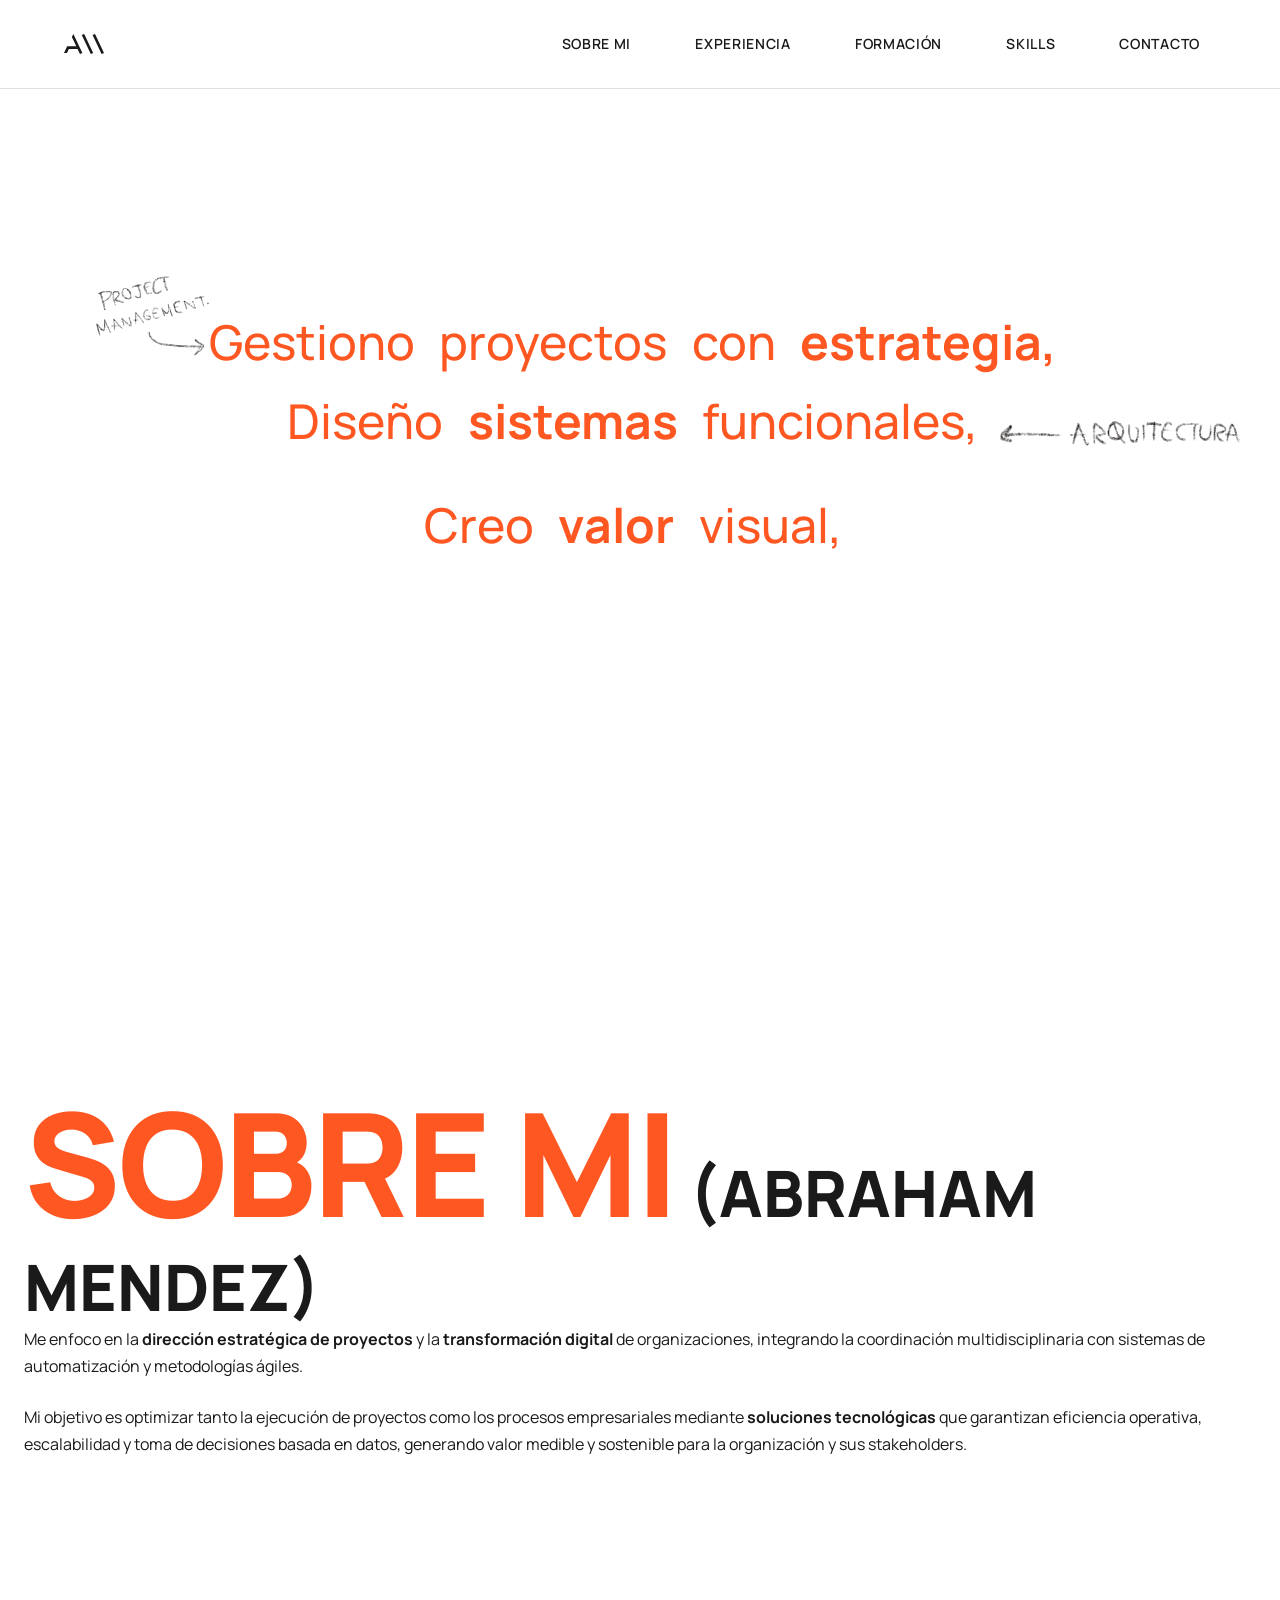
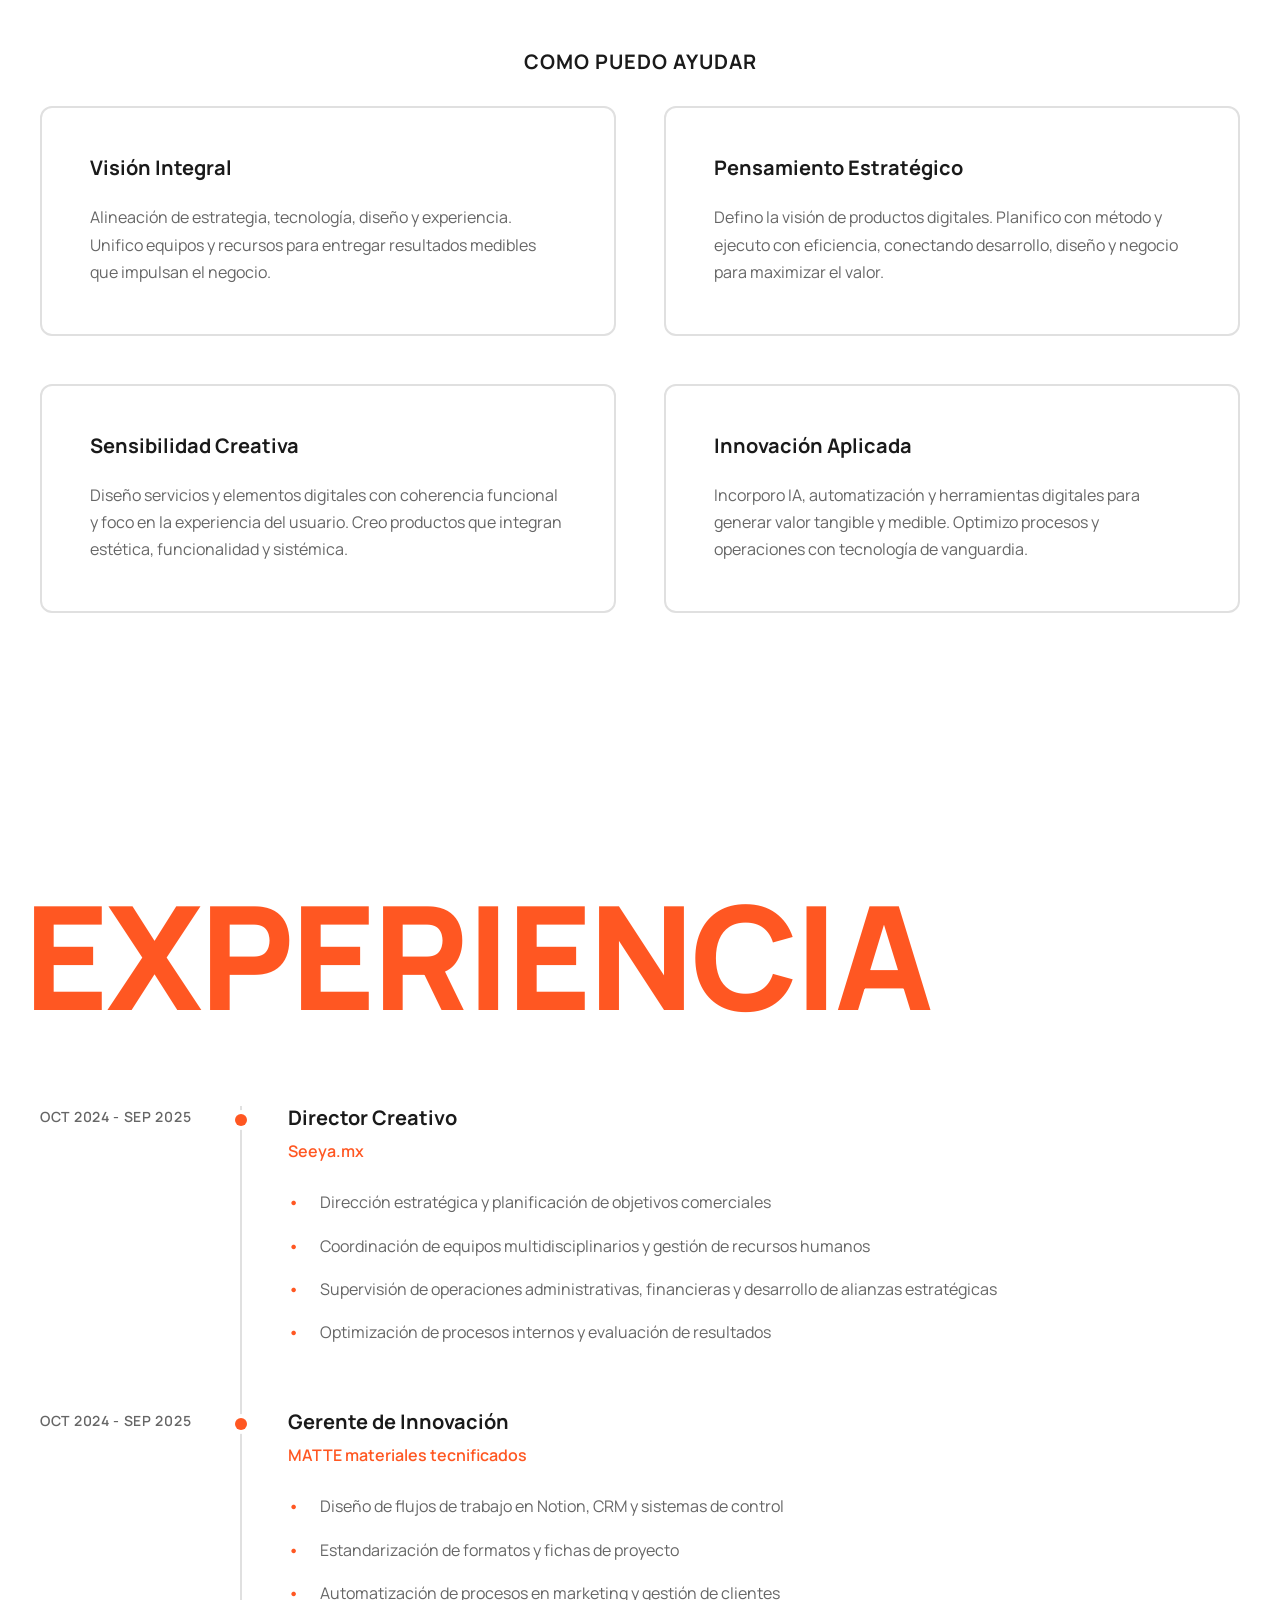
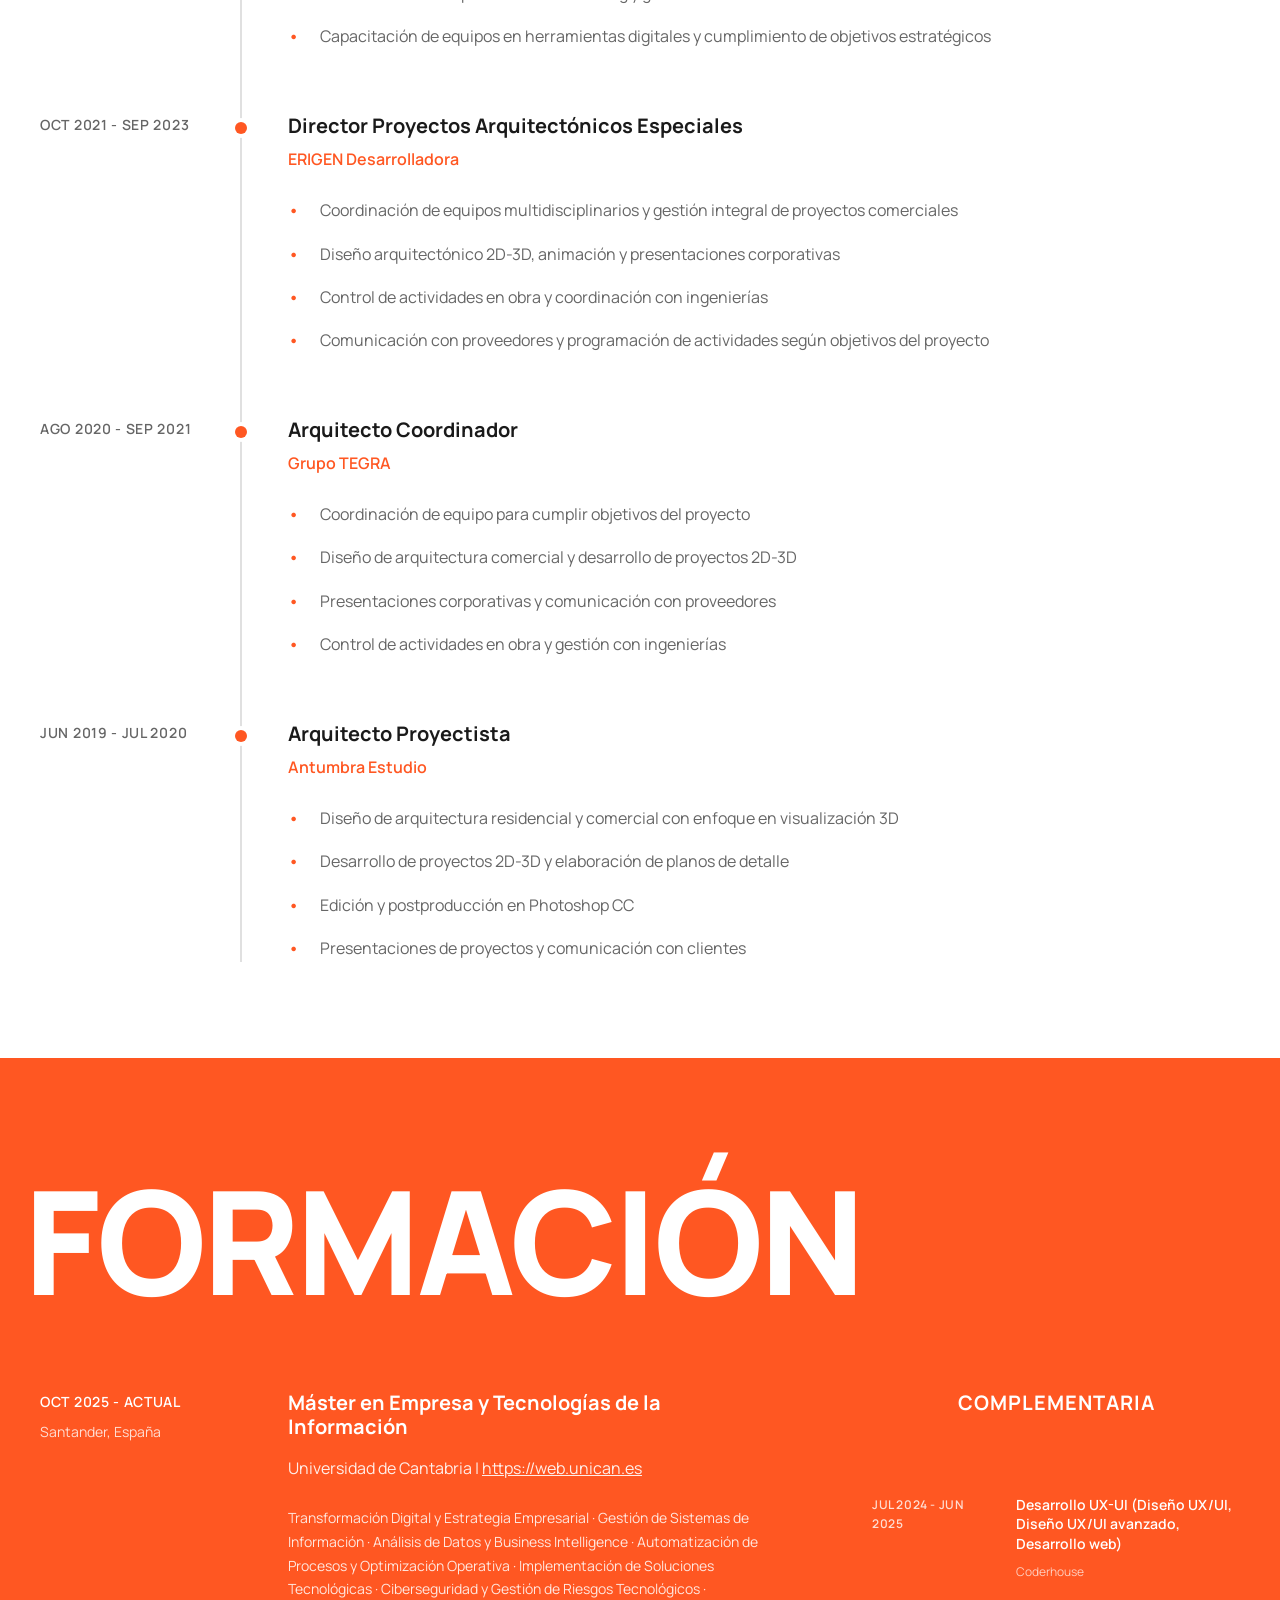
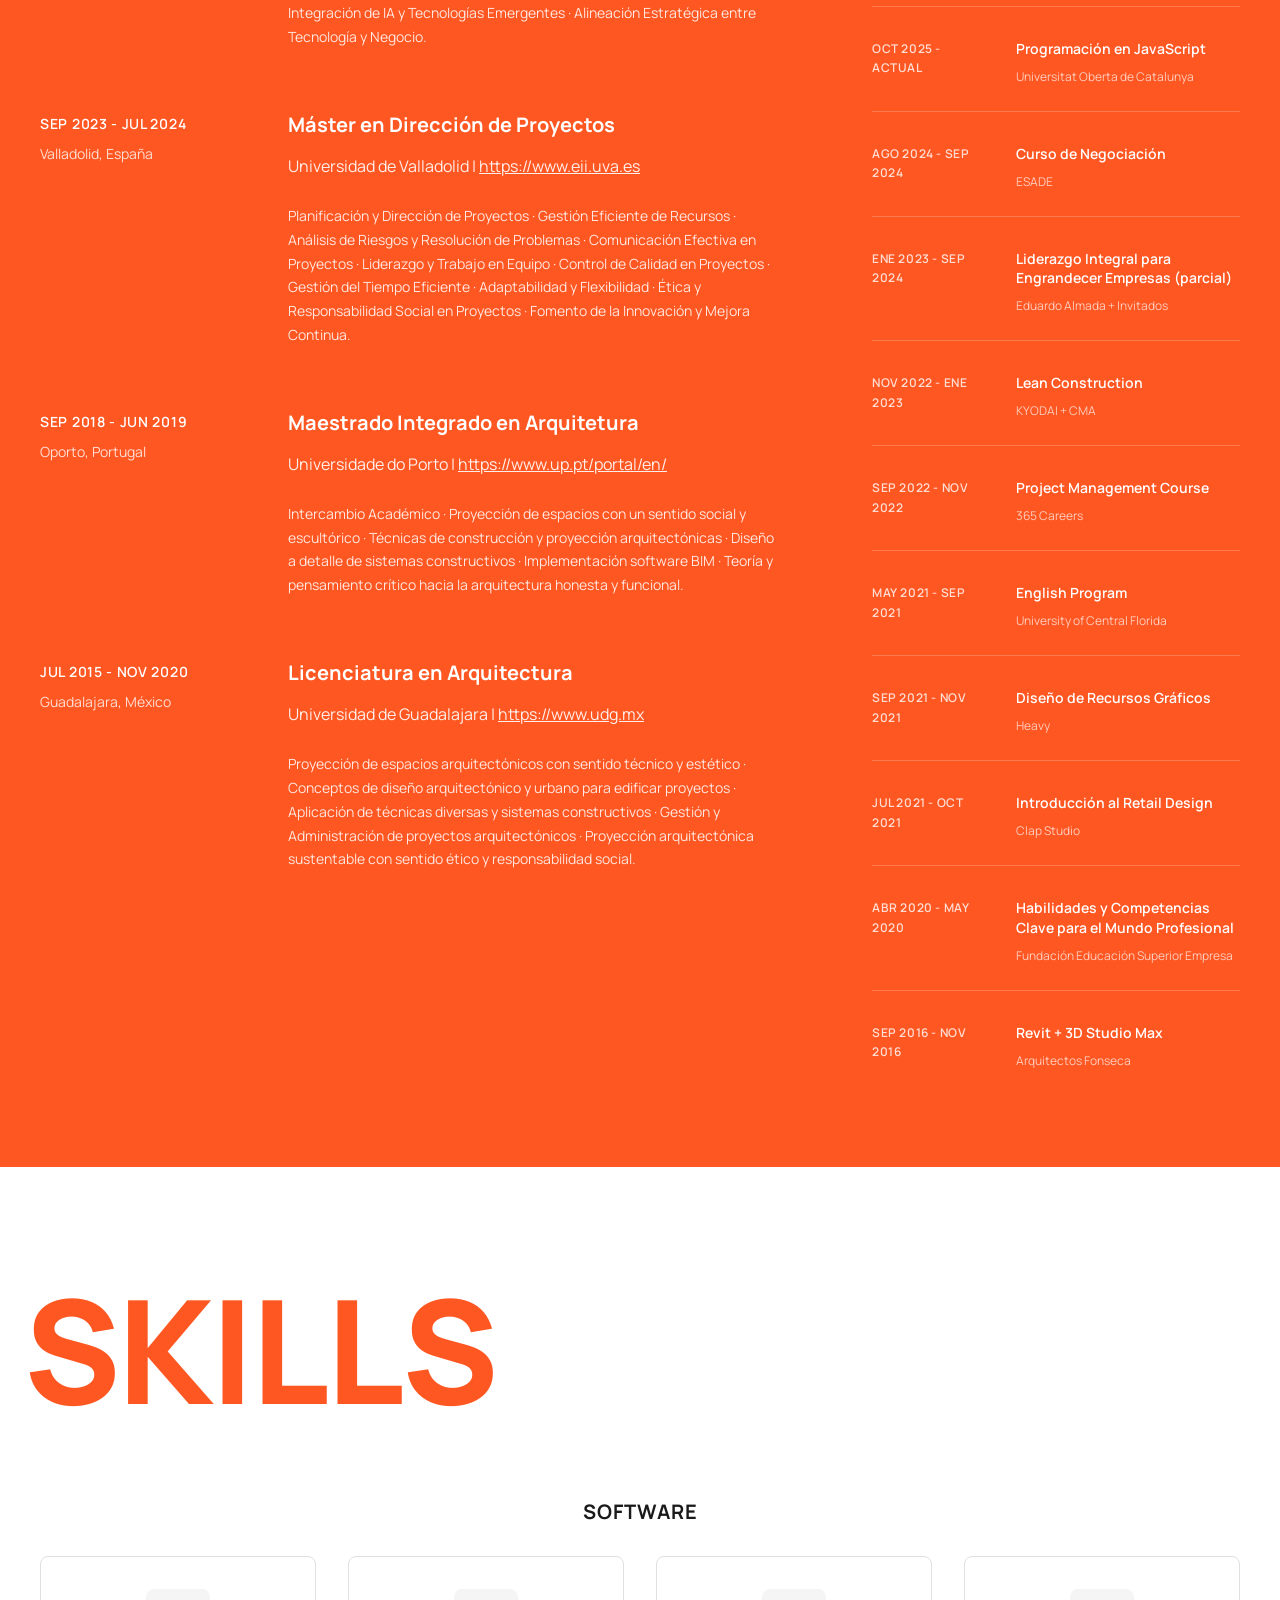
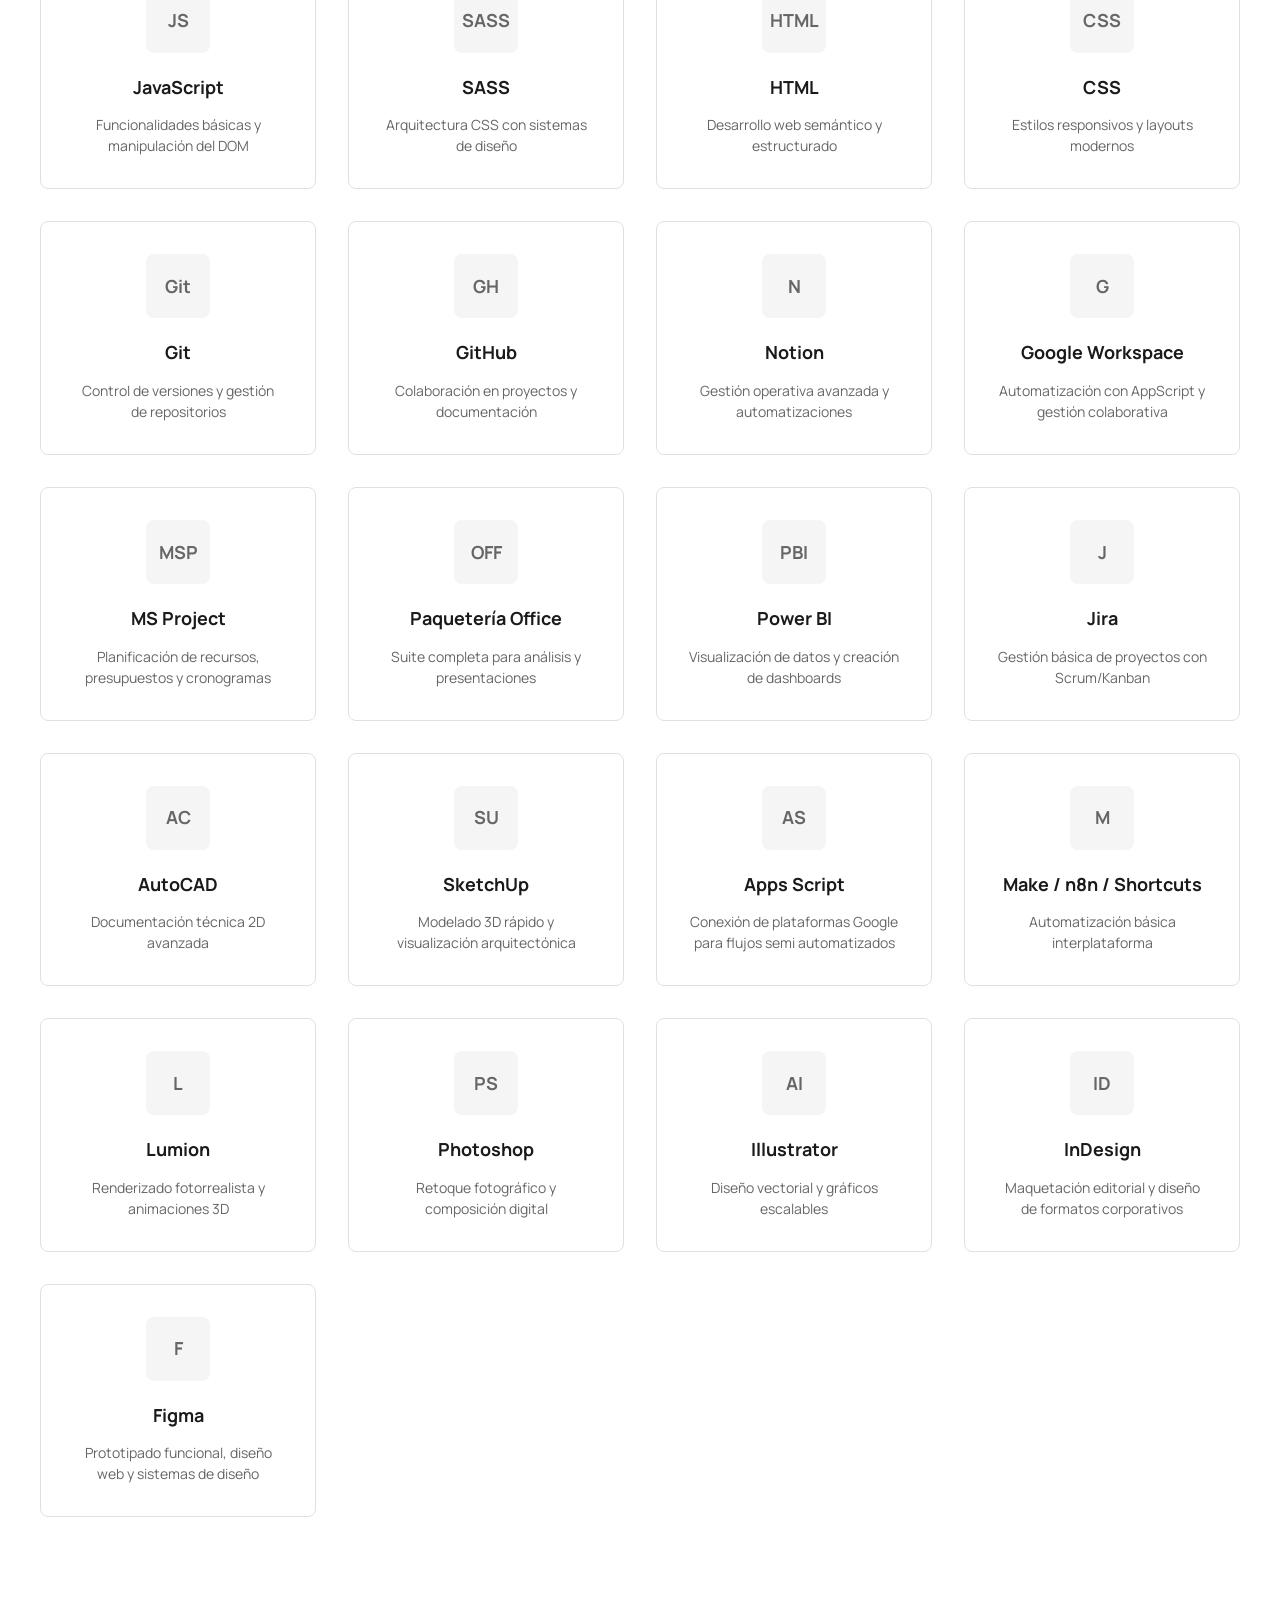
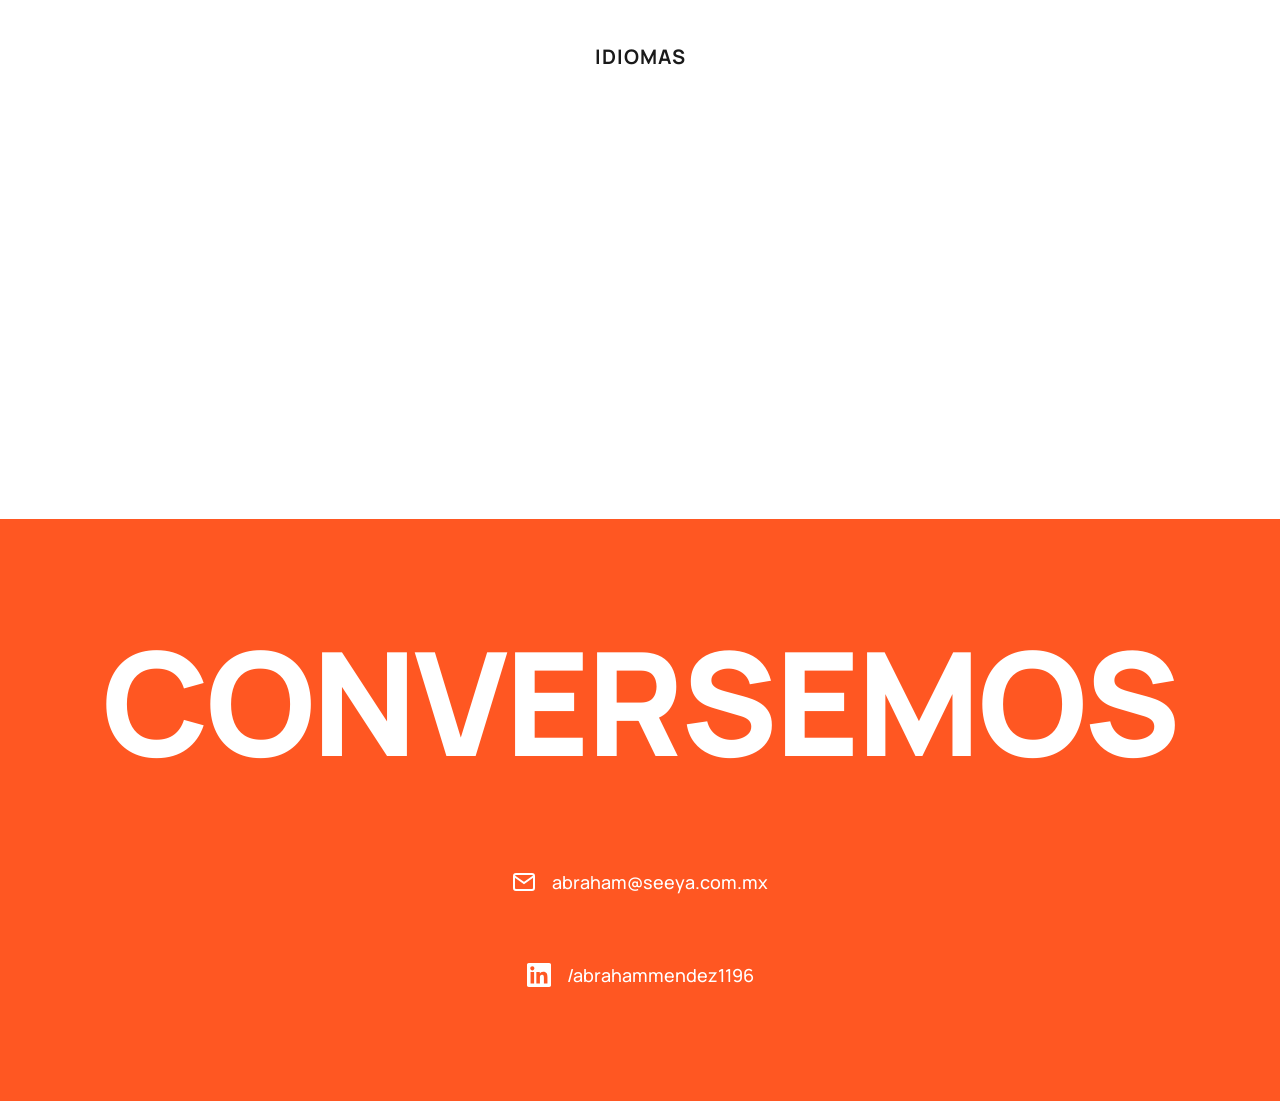
==== commit b88b2a65: "hero lista 2" ====
--- a/index.html
+++ b/index.html
@@ -5,7 +5,7 @@
     <meta charset="UTF-8">
     <meta name="viewport" content="width=device-width, initial-scale=1.0">
     <meta name="description"
-        content="Abraham Méndez - Gestiono proyectos con estrategia, diseño sistemas funcionales, creo valor visual">
+        content="Abraham Mendez - Gestiono proyectos con estrategia, diseño sistemas funcionales, creo valor visual">
     <title>Abraham Méndez | Director de Proyectos & Innovación</title>
 
     <!-- Google Fonts -->
@@ -51,6 +51,7 @@
         <section class="hero" id="inicio">
             <div class="hero-content">
                 <div class="hero-tagline">
+
                     <!-- Línea 1: PROJECT MANAGEMENT → Gestiono proyectos con estrategia -->
                     <div class="typewriter-line">
                         <span class="handwriting-annotation">
--- a/css/main.css
+++ b/css/main.css
@@ -75,7 +75,7 @@
   --font-size-xl: 1.25rem;
   --font-size-2xl: 1.5rem;
   --font-size-3xl: 2rem;
-  --font-size-4xl: 2.5rem;
+  --font-size-4xl: 3rem;
   --font-size-5xl: 4rem;
   --font-size-6xl: 9rem;
   --spacing-xs: 0.5rem;
@@ -354,7 +354,7 @@
 }
 .hero .hero-tagline {
   margin-bottom: var(--spacing-3xl);
-  text-align: center;
+  position: relative;
 }
 @media (max-width: 768px) {
   .hero .hero-tagline {
@@ -365,41 +365,48 @@
   display: flex;
   align-items: center;
   justify-content: center;
-  gap: var(--spacing-md);
-  margin-bottom: var(--spacing-lg);
-  flex-wrap: wrap;
-}
-@media (max-width: 768px) {
+  margin-bottom: var(--spacing-sm);
+  position: relative;
+  min-height: 70px;
+}
+@media (max-width: 1024px) {
   .hero .hero-tagline .typewriter-line {
-    gap: var(--spacing-sm);
-    margin-bottom: var(--spacing-md);
+    min-height: 60px;
+  }
+}
+@media (max-width: 768px) {
+  .hero .hero-tagline .typewriter-line {
+    margin-bottom: var(--spacing-xs);
+    min-height: auto;
   }
 }
 .hero .hero-tagline .typewriter-text {
-  font-size: var(--font-size-3xl);
+  font-size: var(--font-size-4xl);
   font-weight: var(--font-weight-medium);
-  line-height: 1.4;
-  color: var(--color-text);
+  line-height: 1.2;
+  color: var(--color-primary);
   position: relative;
   display: inline;
   opacity: 0;
+  text-align: center;
 }
 .hero .hero-tagline .typewriter-text.typing {
   opacity: 1;
 }
 @media (max-width: 1024px) {
   .hero .hero-tagline .typewriter-text {
+    font-size: var(--font-size-3xl);
+  }
+}
+@media (max-width: 768px) {
+  .hero .hero-tagline .typewriter-text {
     font-size: var(--font-size-2xl);
-  }
-}
-@media (max-width: 768px) {
+    line-height: 1.3;
+  }
+}
+@media (max-width: 480px) {
   .hero .hero-tagline .typewriter-text {
     font-size: var(--font-size-xl);
-  }
-}
-@media (max-width: 480px) {
-  .hero .hero-tagline .typewriter-text {
-    font-size: var(--font-size-lg);
   }
 }
 .hero .hero-tagline .typewriter-text .word {
@@ -412,7 +419,6 @@
   animation: fadeIn 0.4s ease forwards;
 }
 .hero .hero-tagline .typewriter-text .word.highlight {
-  color: var(--color-primary);
   font-weight: var(--font-weight-bold);
 }
 .hero .hero-title {
@@ -1048,35 +1054,21 @@
 }
 
 .handwriting-annotation {
-  display: inline-flex;
-  align-items: center;
-  position: relative;
-  width: auto;
-  height: auto;
-  margin: 0 var(--spacing-sm);
+  position: absolute;
   opacity: 0;
-  transform: scale(0.9) translateY(5px);
+  transform: scale(0.9);
   transition: opacity 0.6s ease-out, transform 0.6s ease-out;
-  flex-shrink: 0;
+  z-index: 1;
+  pointer-events: none;
 }
 .handwriting-annotation.revealed {
   opacity: 1;
-  transform: scale(1) translateY(0);
-}
-@media (max-width: 768px) {
-  .handwriting-annotation {
-    margin: 0 var(--spacing-xs);
-  }
-}
-@media (max-width: 480px) {
-  .handwriting-annotation {
-    display: none;
-  }
+  transform: scale(1);
 }
 .handwriting-annotation img, .handwriting-annotation svg {
   width: auto;
   height: auto;
-  max-height: 70px;
+  max-height: 80px;
   display: block;
 }
 @media (max-width: 1024px) {
@@ -1089,63 +1081,145 @@
     max-height: 50px;
   }
 }
-.handwriting-annotation[data-annotation]::before {
-  content: attr(data-annotation);
-  font-family: "Caveat", cursive, var(--font-family);
-  font-size: var(--font-size-lg);
-  color: var(--color-text-secondary);
-  white-space: nowrap;
-}
-@media (max-width: 768px) {
-  .handwriting-annotation[data-annotation]::before {
-    font-size: var(--font-size-base);
-  }
-}
-
-.handwriting-text {
-  position: absolute;
-  font-family: "Caveat", cursive, var(--font-family);
-  font-size: var(--font-size-lg);
-  color: var(--color-primary);
-  opacity: 0.7;
-  transform: rotate(-5deg);
-  white-space: nowrap;
-}
-@media (max-width: 768px) {
-  .handwriting-text {
-    font-size: var(--font-size-base);
-  }
-}
-.handwriting-text[data-position=top-left] {
-  top: 0;
-  left: 0;
-}
-.handwriting-text[data-position=top-right] {
-  top: 0;
-  right: 0;
-}
-.handwriting-text[data-position=middle-left] {
+.typewriter-line:nth-child(1) .handwriting-annotation {
+  right: calc(50% + 450px);
+  top: -30px;
+  transform: scale(0.9);
+}
+.typewriter-line:nth-child(1) .handwriting-annotation.revealed {
+  transform: scale(1);
+}
+@media (max-width: 1400px) {
+  .typewriter-line:nth-child(1) .handwriting-annotation {
+    right: calc(50% + 430px);
+    top: -30px;
+  }
+}
+@media (max-width: 1200px) {
+  .typewriter-line:nth-child(1) .handwriting-annotation {
+    right: calc(50% + 430px);
+    top: -30px;
+  }
+}
+@media (max-width: 1024px) {
+  .typewriter-line:nth-child(1) .handwriting-annotation {
+    right: calc(50% + 300px);
+    top: -30px;
+  }
+}
+@media (max-width: 900px) {
+  .typewriter-line:nth-child(1) .handwriting-annotation {
+    right: calc(50% + 300px);
+    top: -30px;
+  }
+}
+@media (max-width: 768px) {
+  .typewriter-line:nth-child(1) .handwriting-annotation {
+    display: none;
+  }
+}
+.typewriter-line:nth-child(2) .handwriting-annotation {
+  left: calc(50% + 400px);
   top: 50%;
-  left: 0;
-  transform: translateY(-50%) rotate(-5deg);
-}
-.handwriting-text[data-position=middle-right] {
+  transform: translateY(-50%) scale(0.9);
+}
+.typewriter-line:nth-child(2) .handwriting-annotation.revealed {
+  transform: translateY(-50%) scale(1);
+}
+@media (max-width: 1400px) {
+  .typewriter-line:nth-child(2) .handwriting-annotation {
+    left: calc(50% + 360px);
+  }
+}
+@media (max-width: 1200px) {
+  .typewriter-line:nth-child(2) .handwriting-annotation {
+    left: calc(50% + 360px);
+  }
+}
+@media (max-width: 1024px) {
+  .typewriter-line:nth-child(2) .handwriting-annotation {
+    left: calc(50% + 250px);
+  }
+}
+@media (max-width: 900px) {
+  .typewriter-line:nth-child(2) .handwriting-annotation {
+    left: calc(50% + 250px);
+  }
+}
+@media (max-width: 768px) {
+  .typewriter-line:nth-child(2) .handwriting-annotation {
+    display: none;
+  }
+}
+.typewriter-line:nth-child(3) .handwriting-annotation {
+  right: calc(50% + 250px);
   top: 50%;
-  right: 0;
-  transform: translateY(-50%) rotate(-5deg);
-}
-.handwriting-text[data-position=bottom-left] {
-  bottom: 0;
-  left: 0;
-}
-.handwriting-text[data-position=bottom-center] {
-  bottom: 0;
-  left: 50%;
-  transform: translateX(-50%) rotate(-5deg);
-}
-.handwriting-text[data-position=bottom-right] {
-  bottom: 0;
-  right: 0;
+  transform: translateY(-50%) scale(0.9);
+}
+.typewriter-line:nth-child(3) .handwriting-annotation.revealed {
+  transform: translateY(-50%) scale(1);
+}
+@media (max-width: 1400px) {
+  .typewriter-line:nth-child(3) .handwriting-annotation {
+    right: calc(50% + 220px);
+  }
+}
+@media (max-width: 1200px) {
+  .typewriter-line:nth-child(3) .handwriting-annotation {
+    right: calc(50% + 220px);
+  }
+}
+@media (max-width: 1024px) {
+  .typewriter-line:nth-child(3) .handwriting-annotation {
+    right: calc(50% + 160px);
+  }
+}
+@media (max-width: 900px) {
+  .typewriter-line:nth-child(3) .handwriting-annotation {
+    right: calc(50% + 180px);
+  }
+}
+@media (max-width: 768px) {
+  .typewriter-line:nth-child(3) .handwriting-annotation {
+    display: none;
+  }
+}
+.typewriter-line:nth-child(4) .handwriting-annotation {
+  left: calc(50% + 250px);
+  bottom: -50px;
+  transform: scale(0.9);
+}
+.typewriter-line:nth-child(4) .handwriting-annotation.revealed {
+  transform: scale(1);
+}
+@media (max-width: 1400px) {
+  .typewriter-line:nth-child(4) .handwriting-annotation {
+    left: calc(50% + 220px);
+    bottom: -50px;
+  }
+}
+@media (max-width: 1200px) {
+  .typewriter-line:nth-child(4) .handwriting-annotation {
+    left: calc(50% + 190px);
+    bottom: -50px;
+  }
+}
+@media (max-width: 1024px) {
+  .typewriter-line:nth-child(4) .handwriting-annotation {
+    left: calc(50% + 160px);
+    bottom: -50px;
+  }
+}
+@media (max-width: 900px) {
+  .typewriter-line:nth-child(4) .handwriting-annotation {
+    left: calc(50% + 130px);
+    bottom: -50px;
+  }
+}
+@media (max-width: 768px) {
+  .typewriter-line:nth-child(4) .handwriting-annotation {
+    display: none;
+  }
 }
 
 @keyframes fadeInUp {
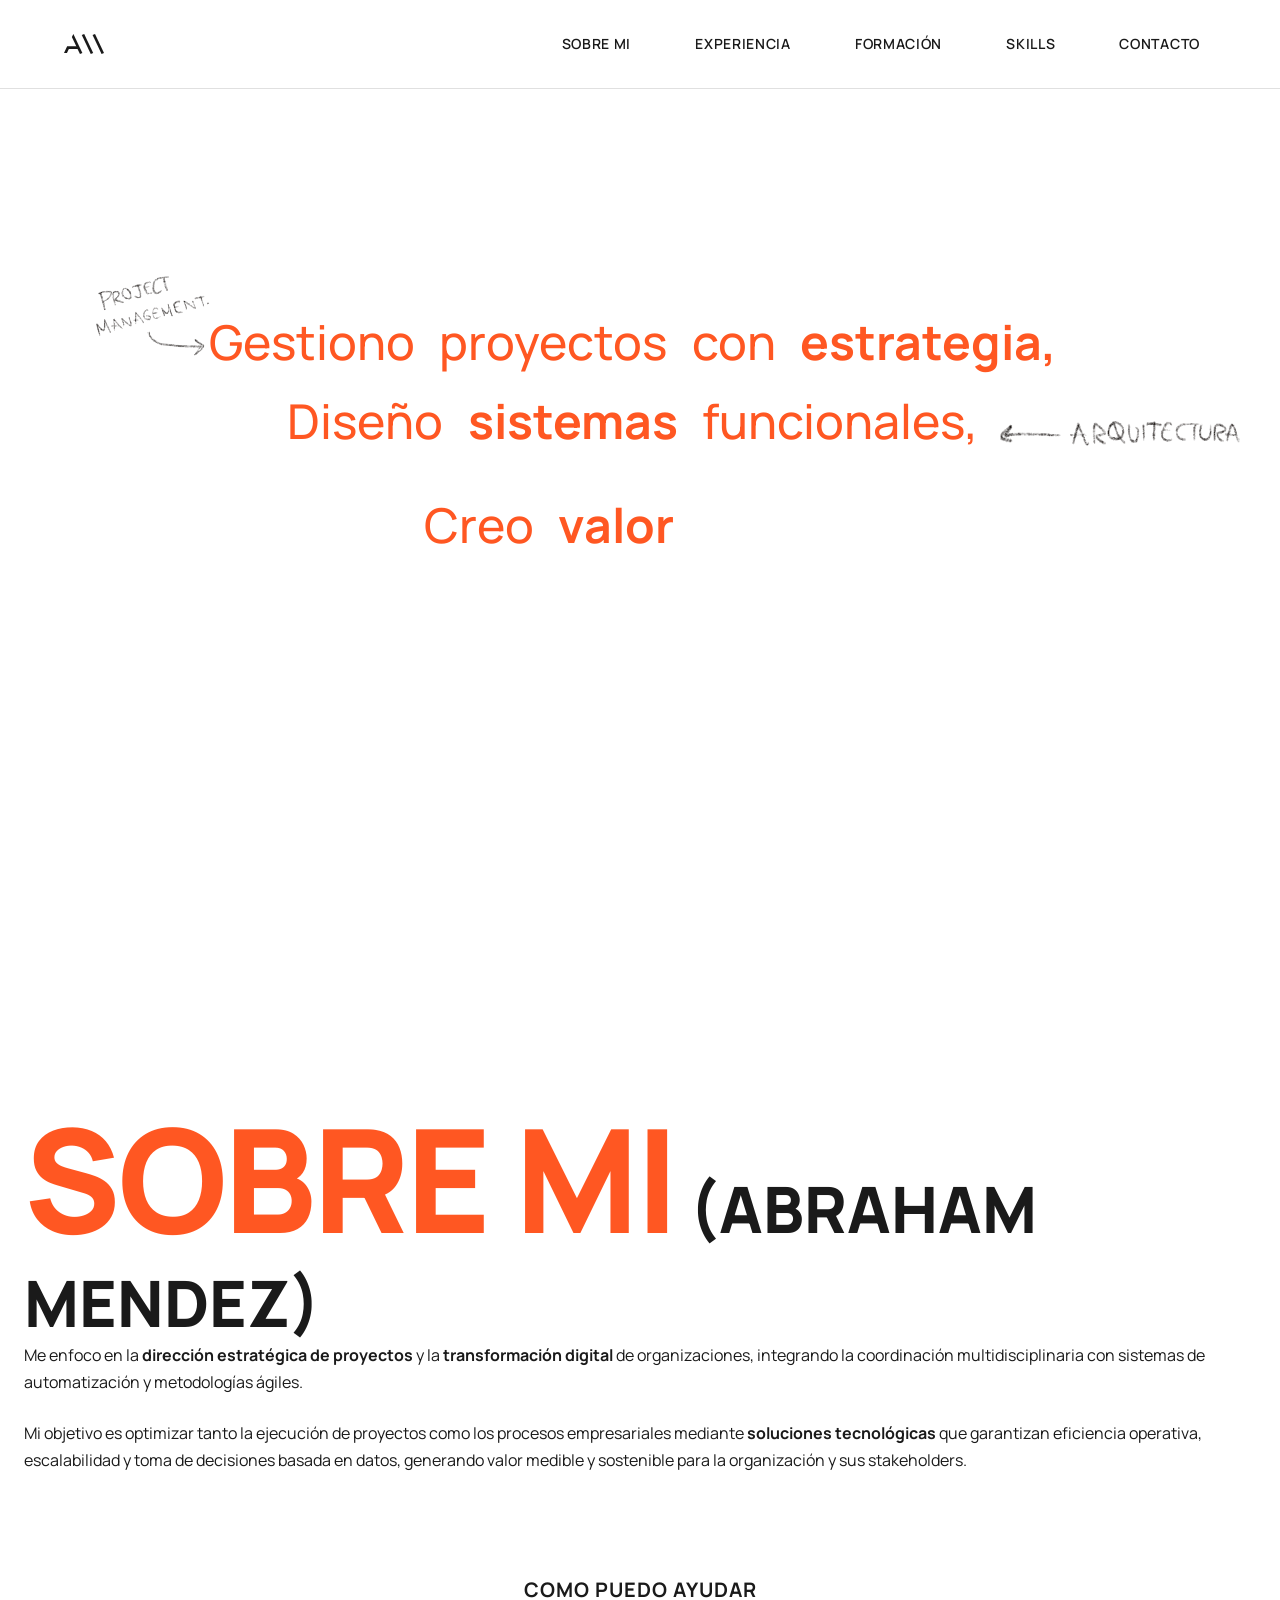
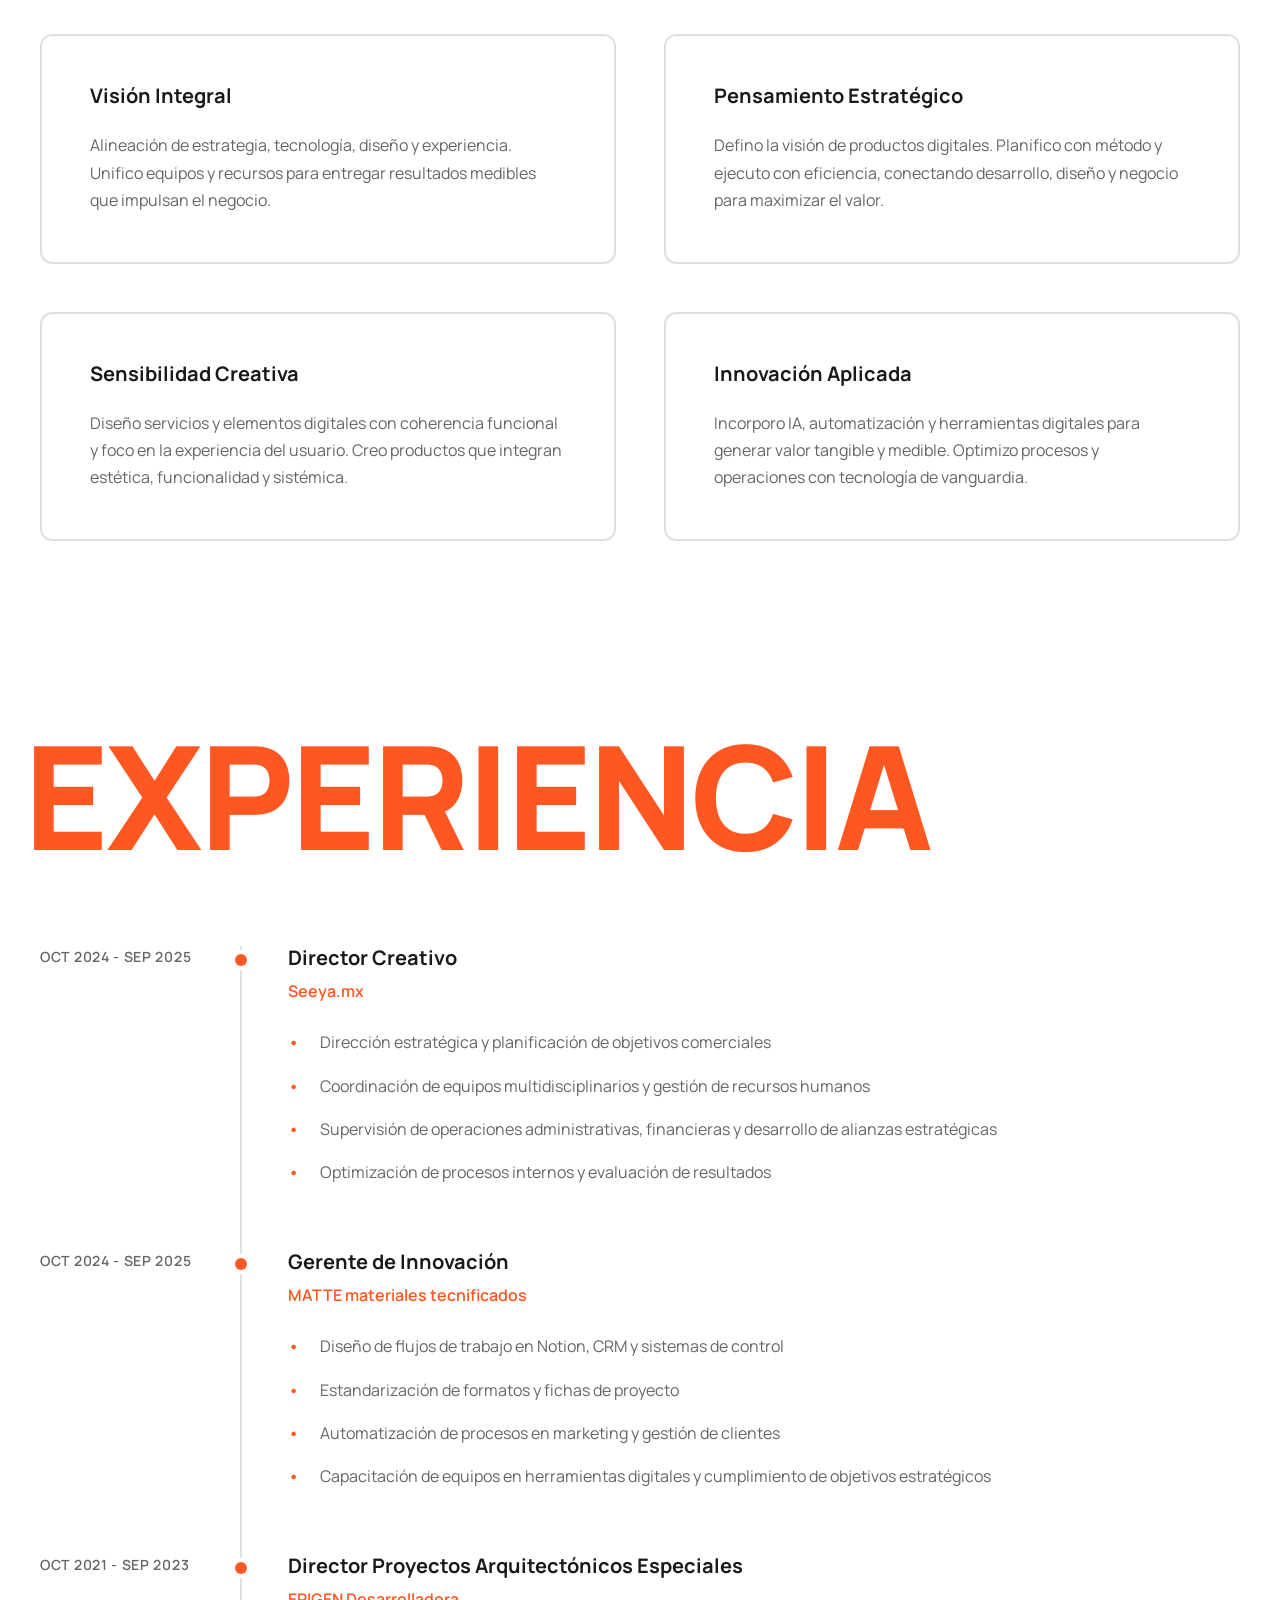
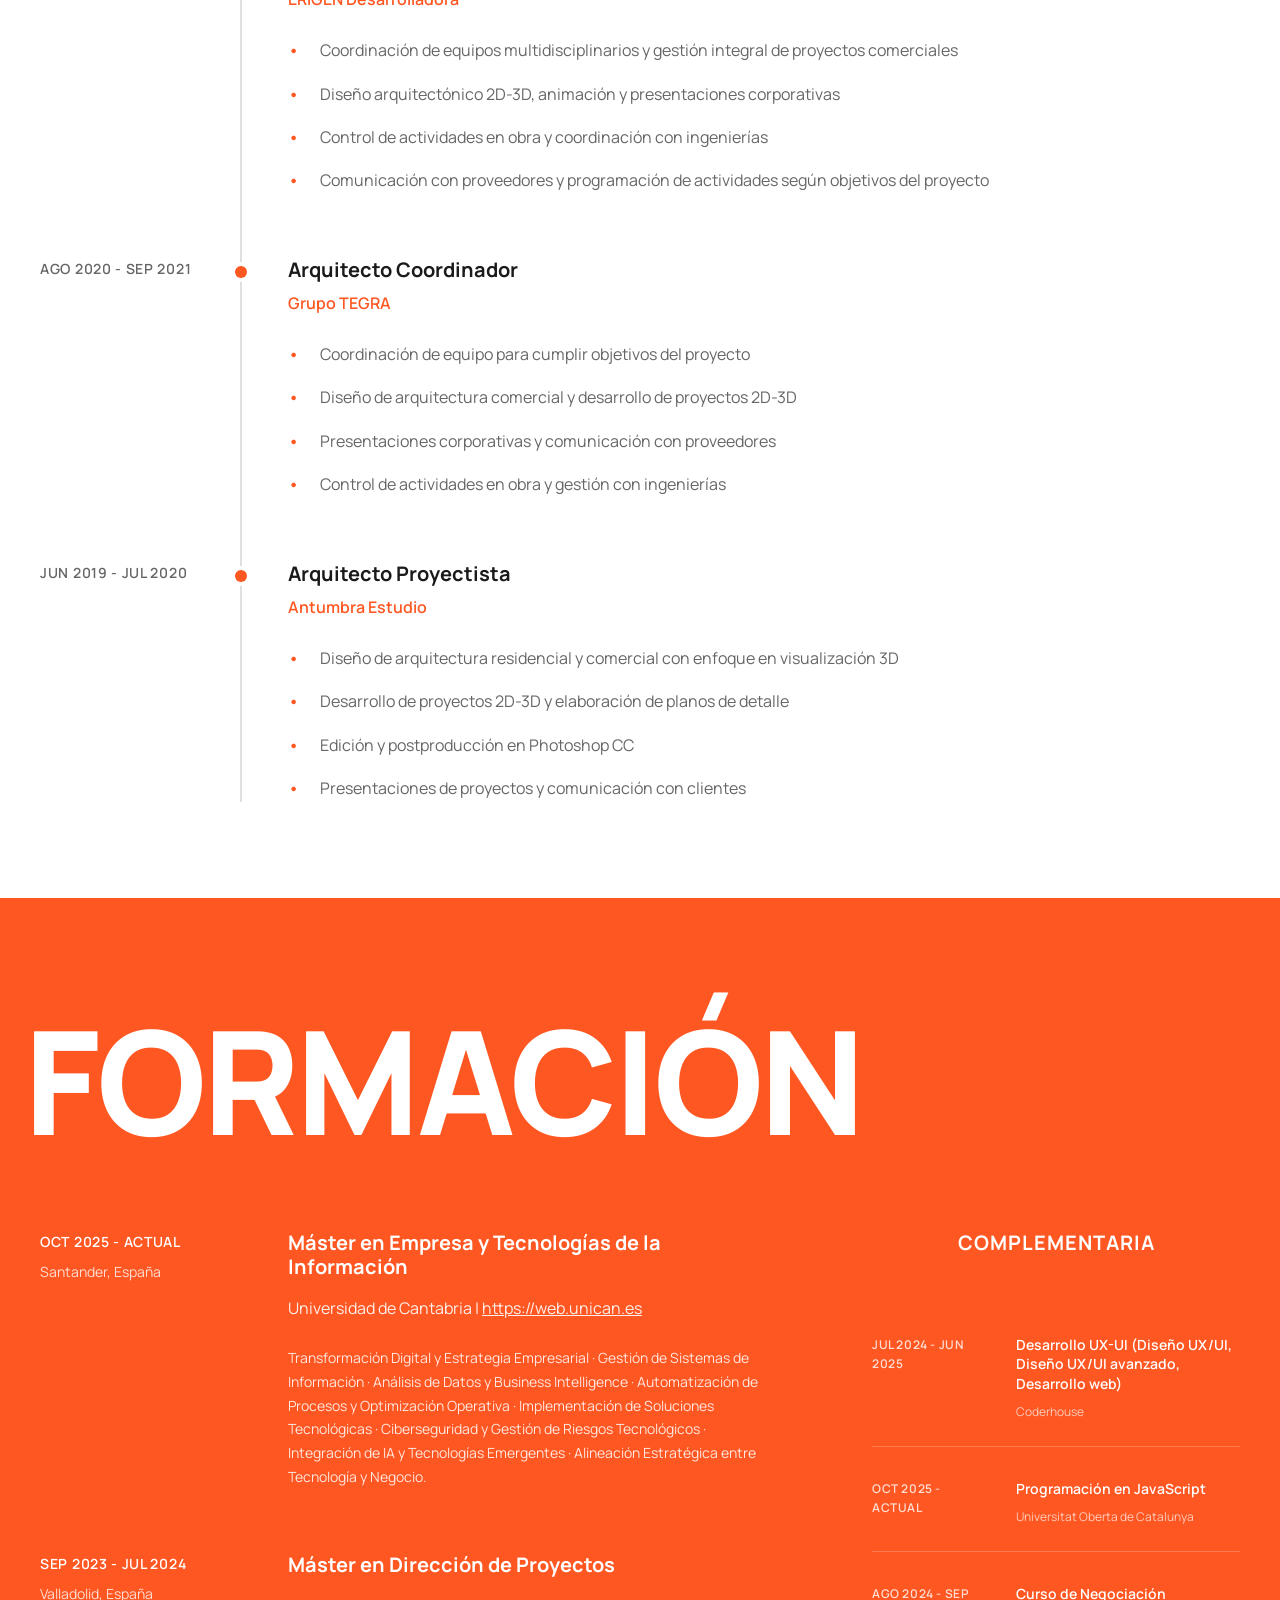
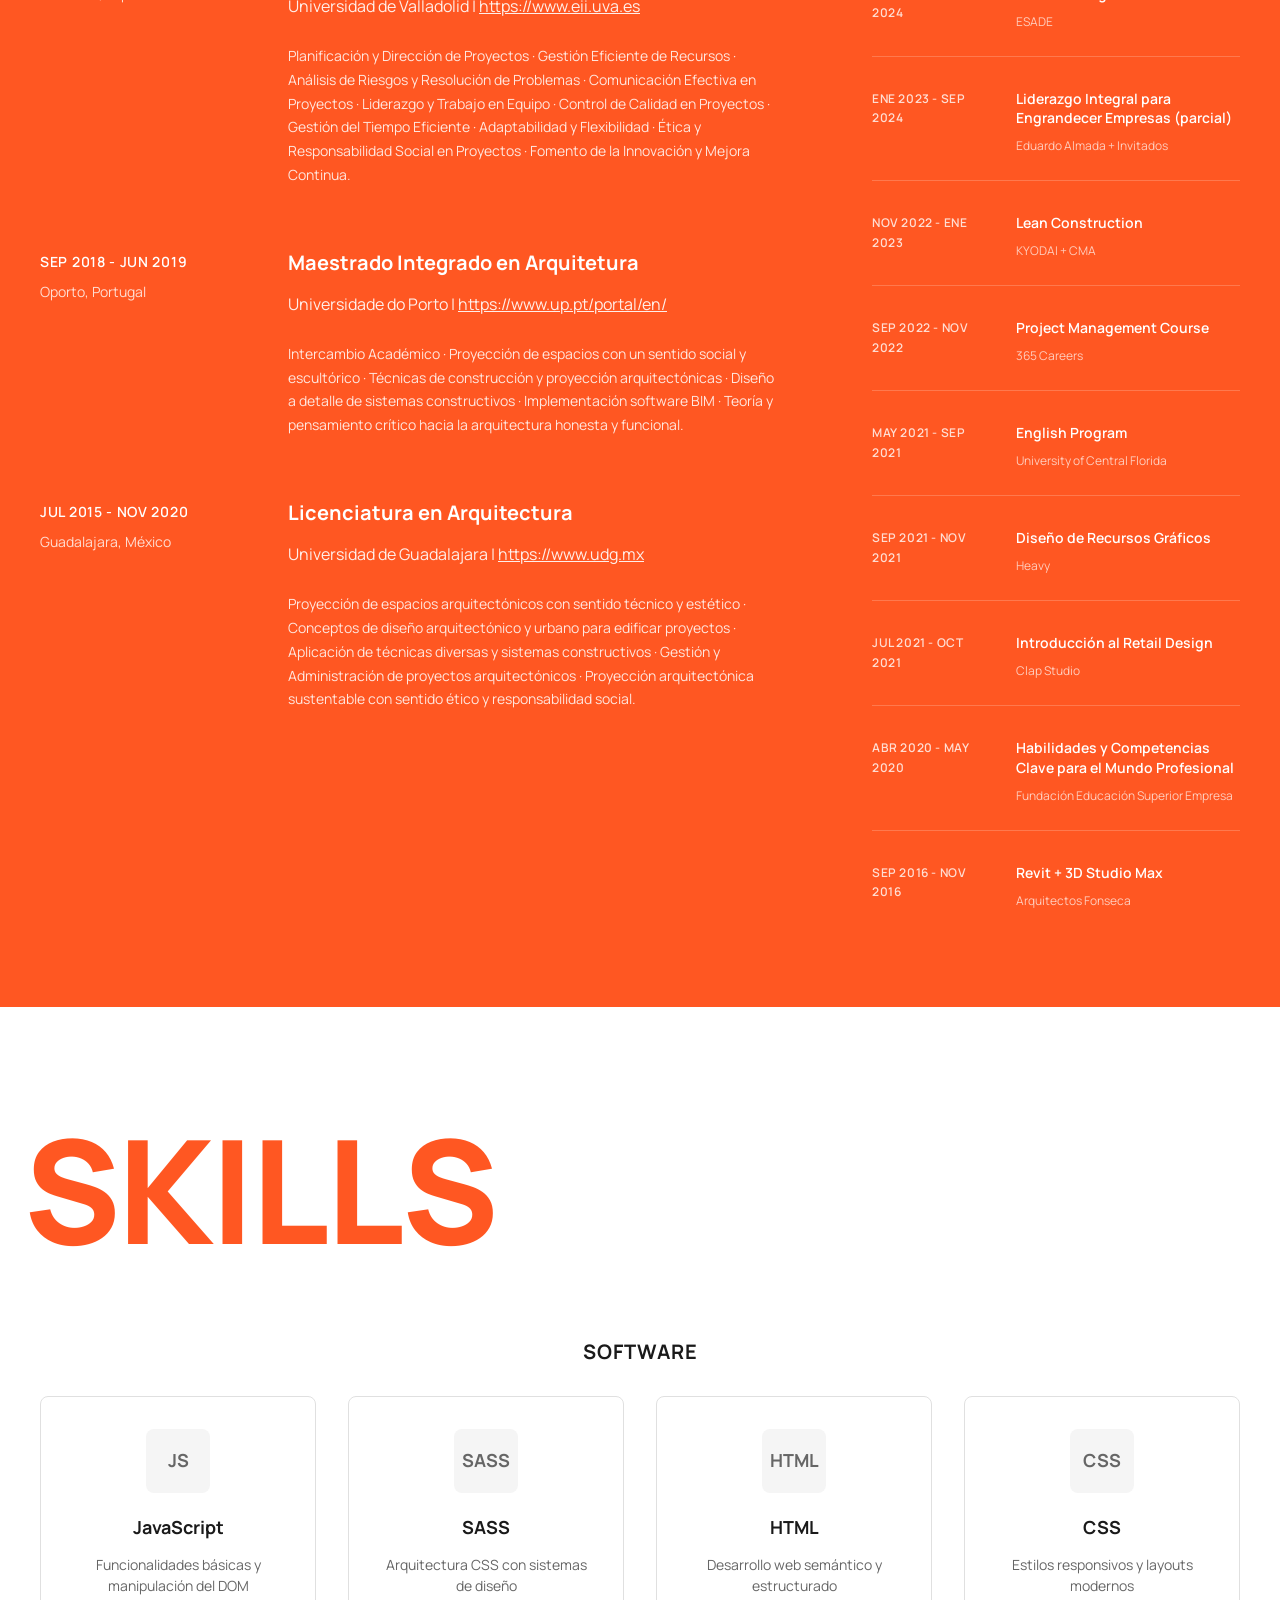
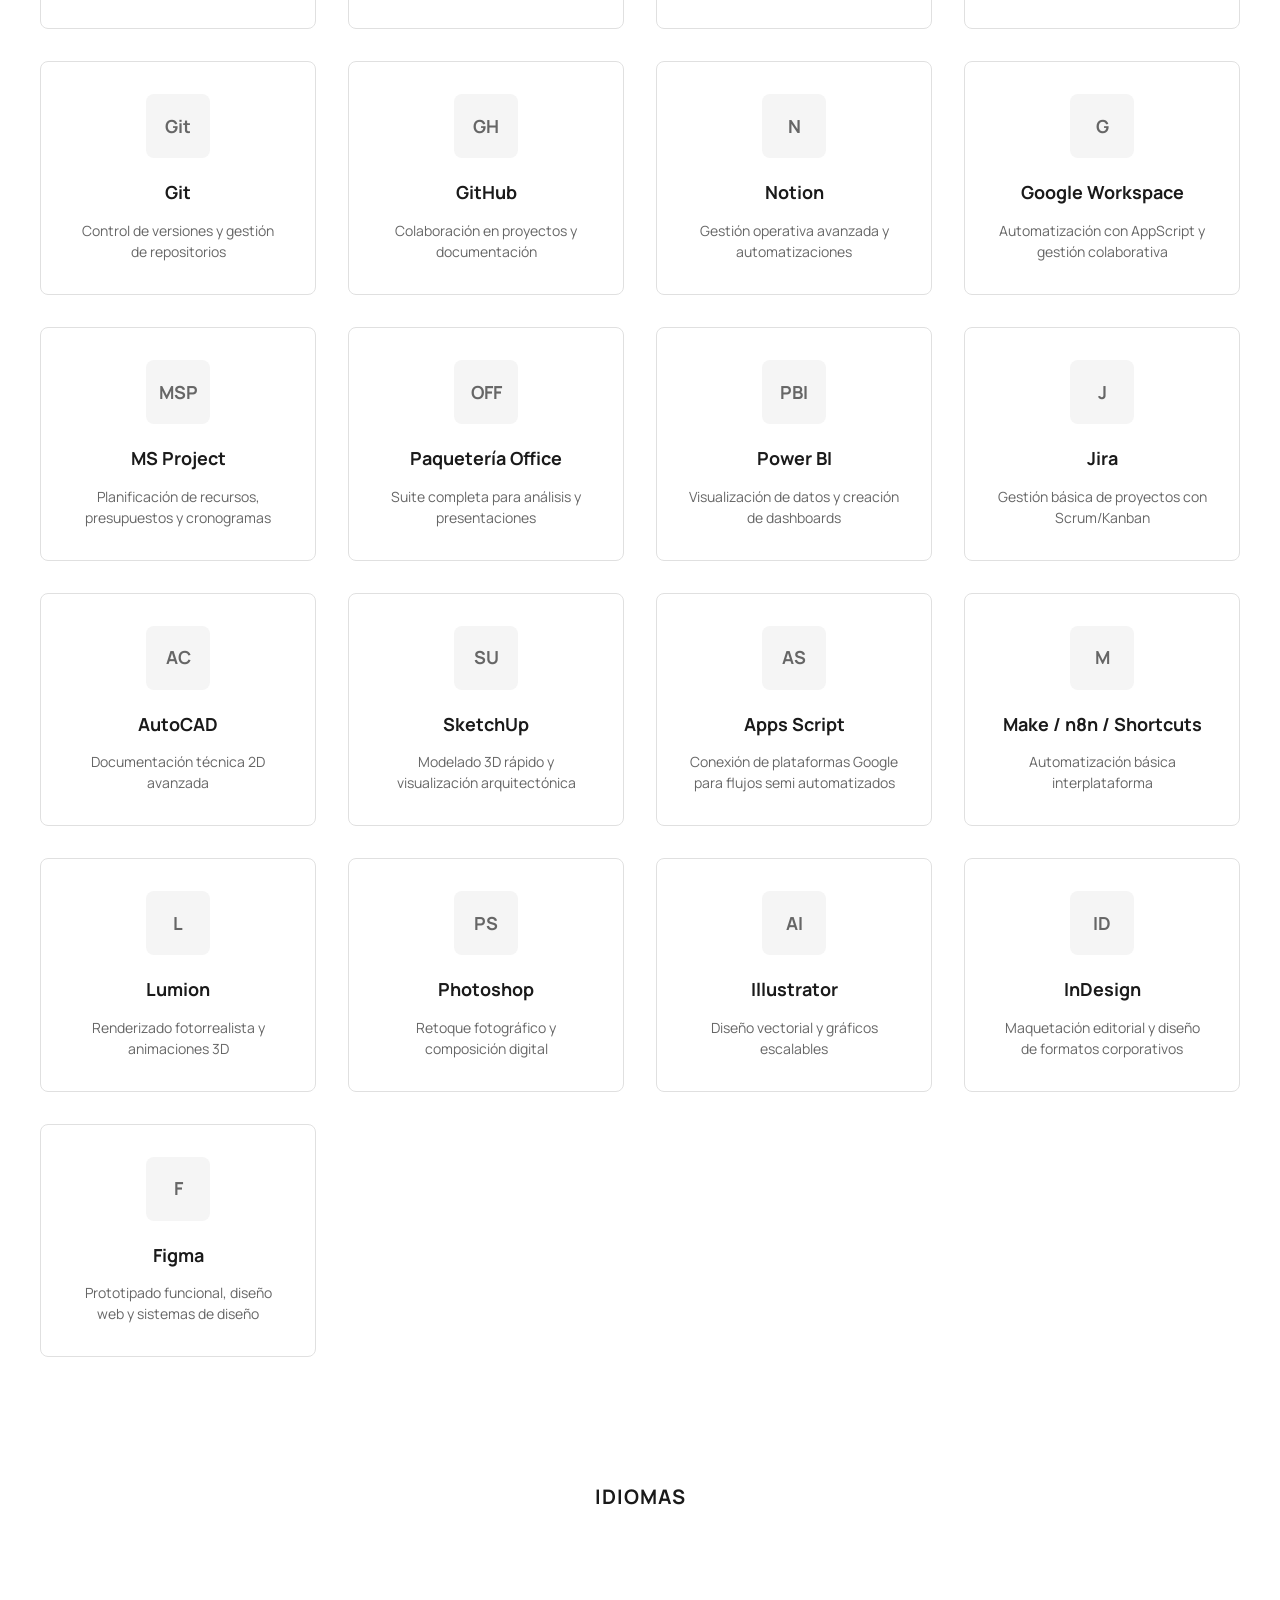
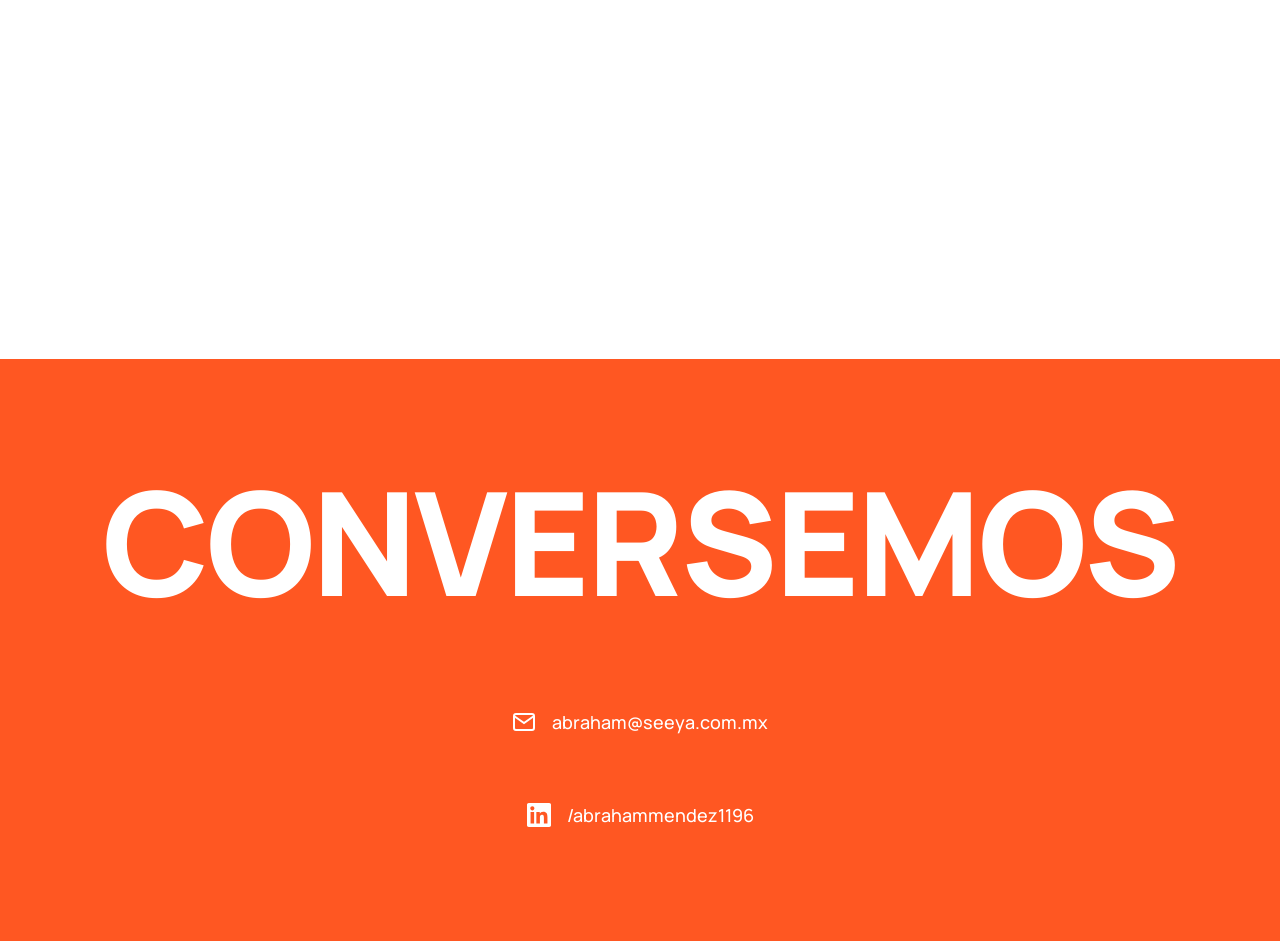
==== commit 480f8f1f: "Inicio seccion sobre mi" ====
--- a/index.html
+++ b/index.html
@@ -88,6 +88,7 @@
         </section>
 
         <section>
+                    <section class="help-section" id="sobre-mi"></section>
             <h1 class="hero-title">
                 <span class="section-title">SOBRE MI</span>
                 <span class="hero-subtitle">(ABRAHAM MENDEZ)</span>
--- a/css/main.css
+++ b/css/main.css
@@ -470,6 +470,7 @@
 .help-section {
   position: relative;
   background: var(--color-background);
+  padding: var(--spacing-xs) var(--spacing-md);
 }
 .help-section .help-grid {
   display: grid;
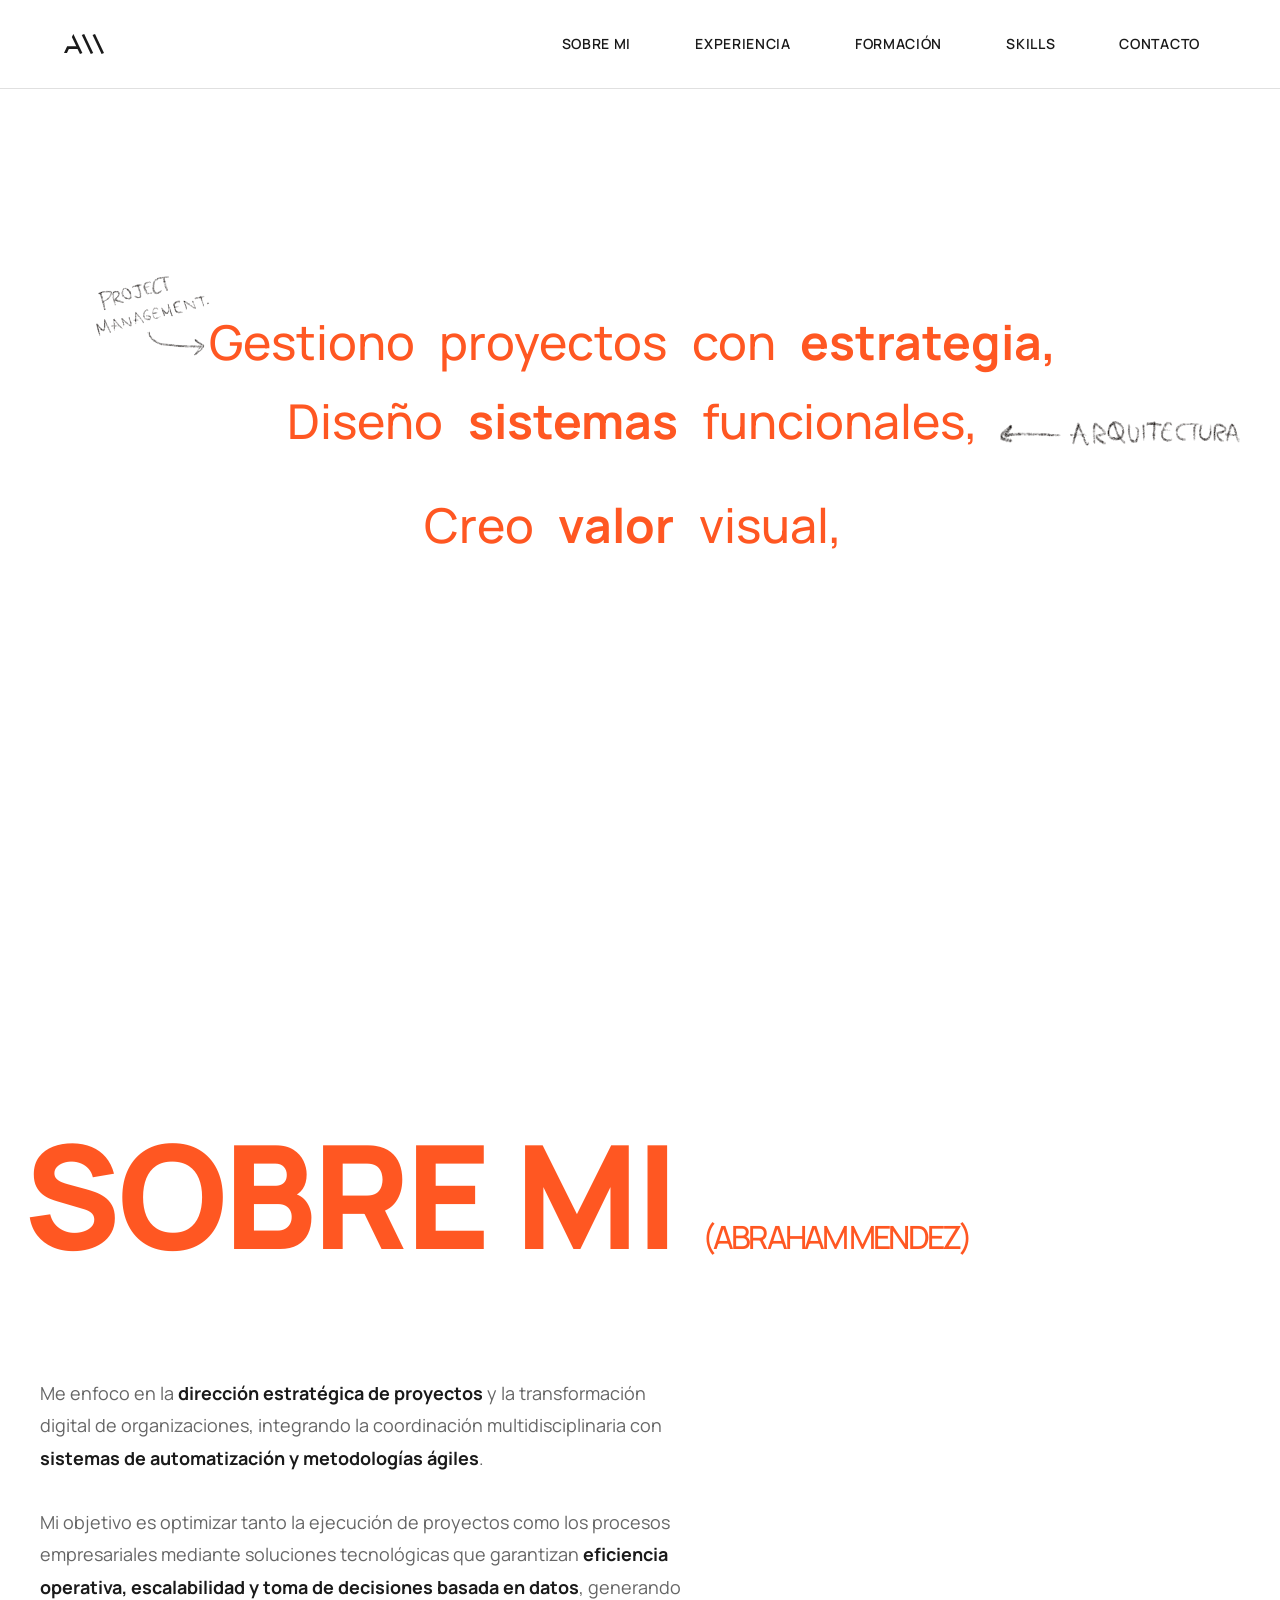
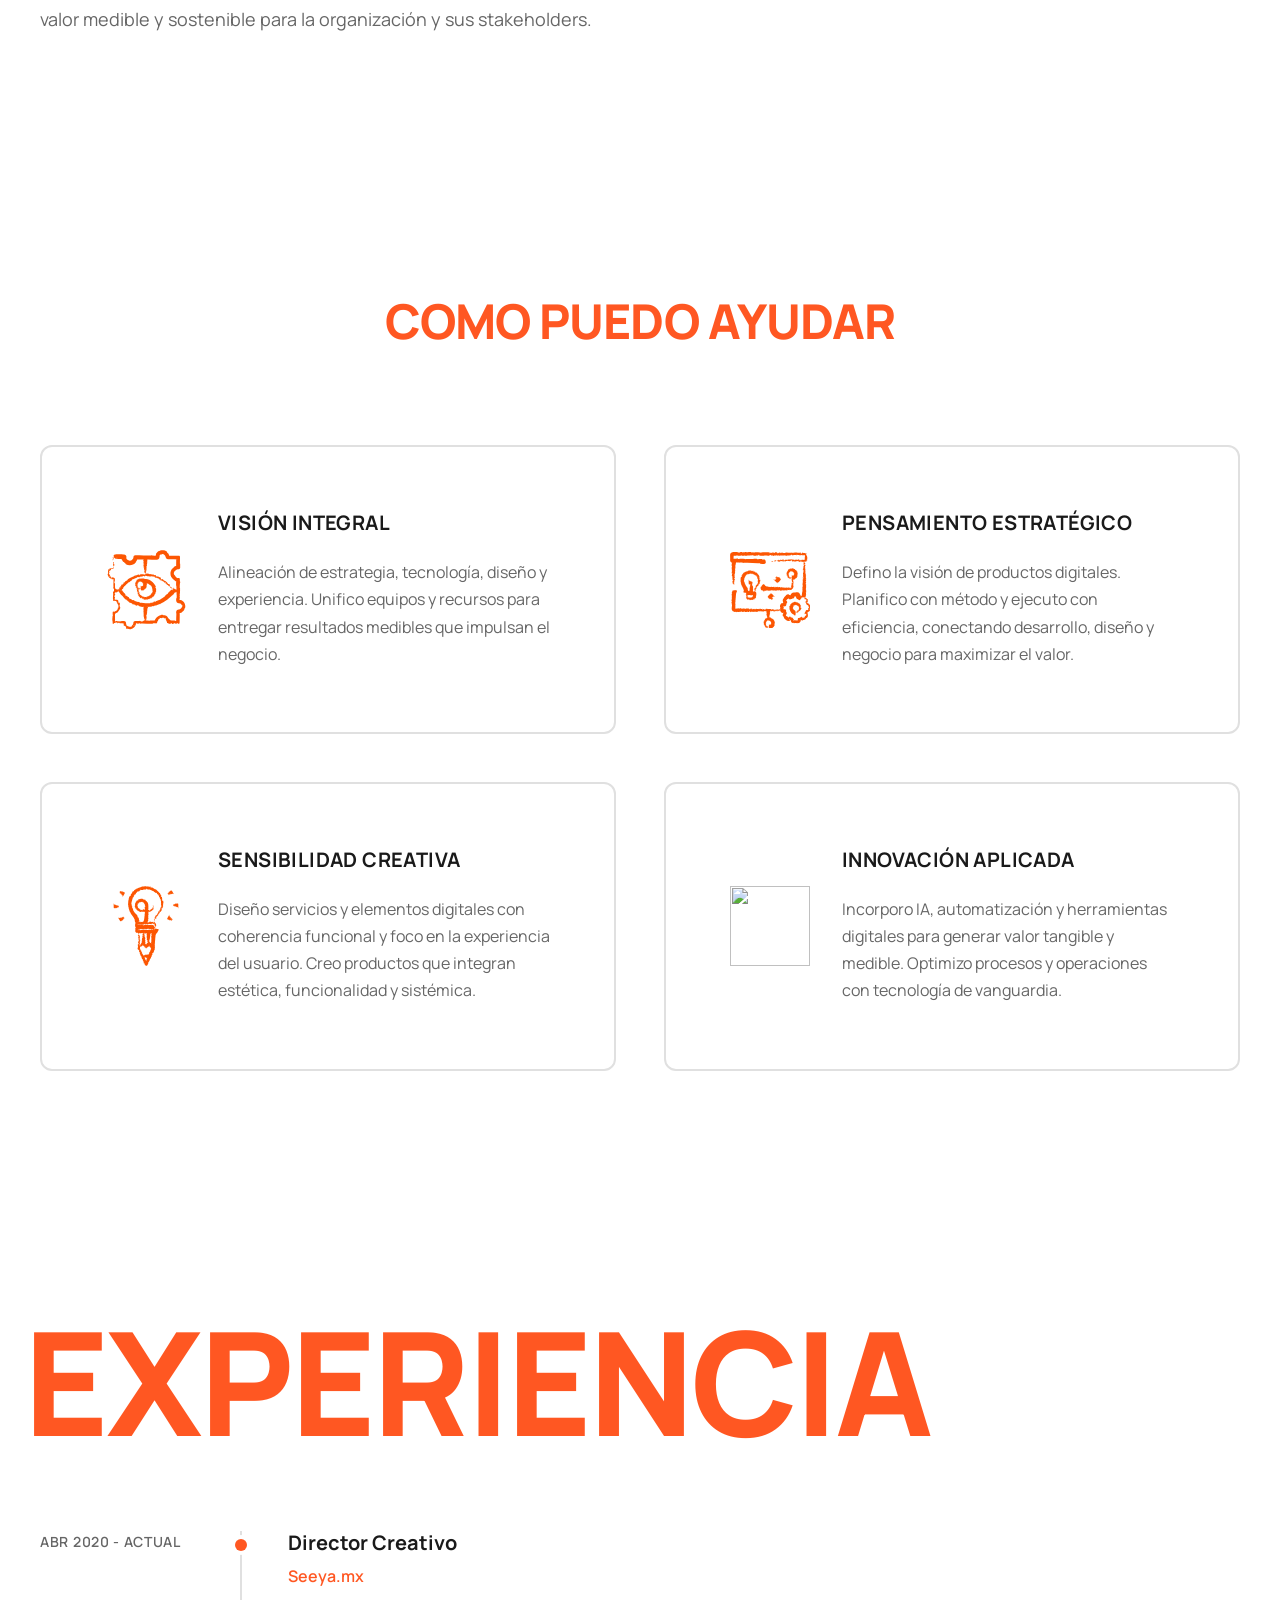
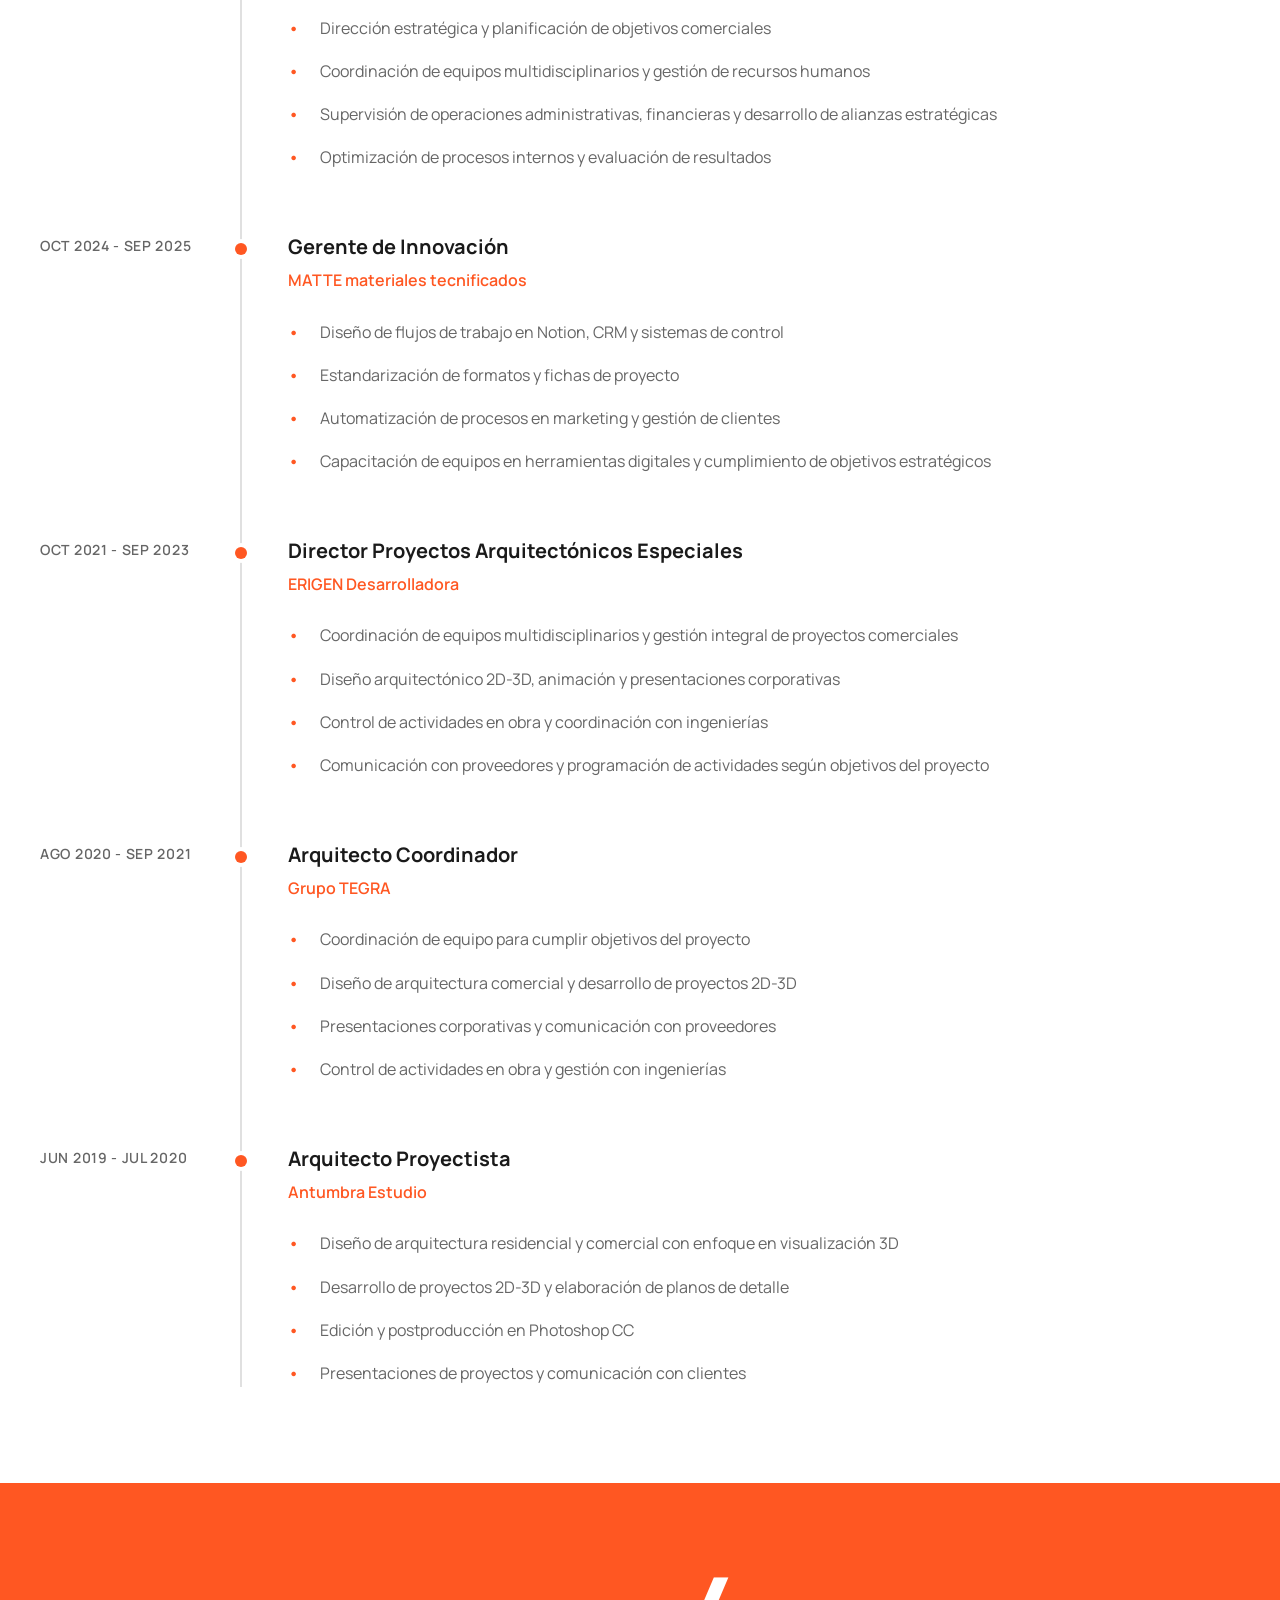
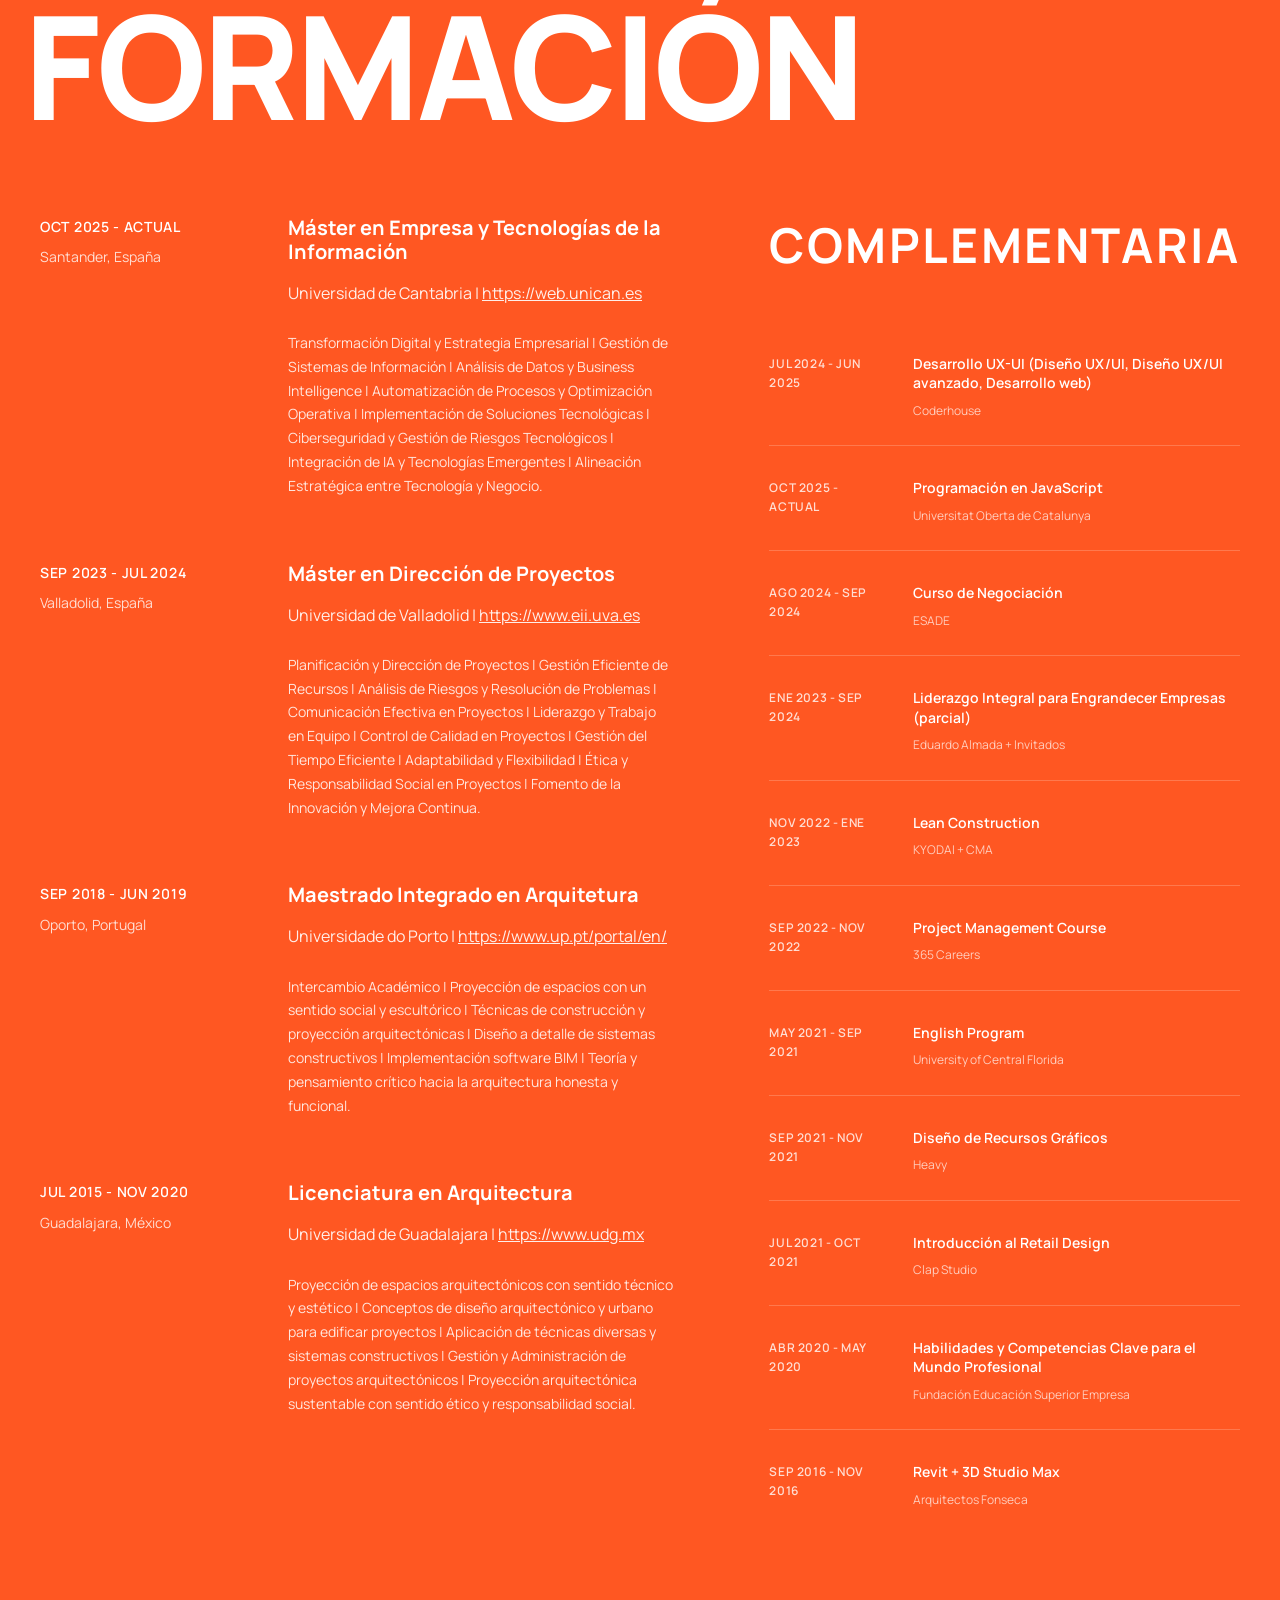
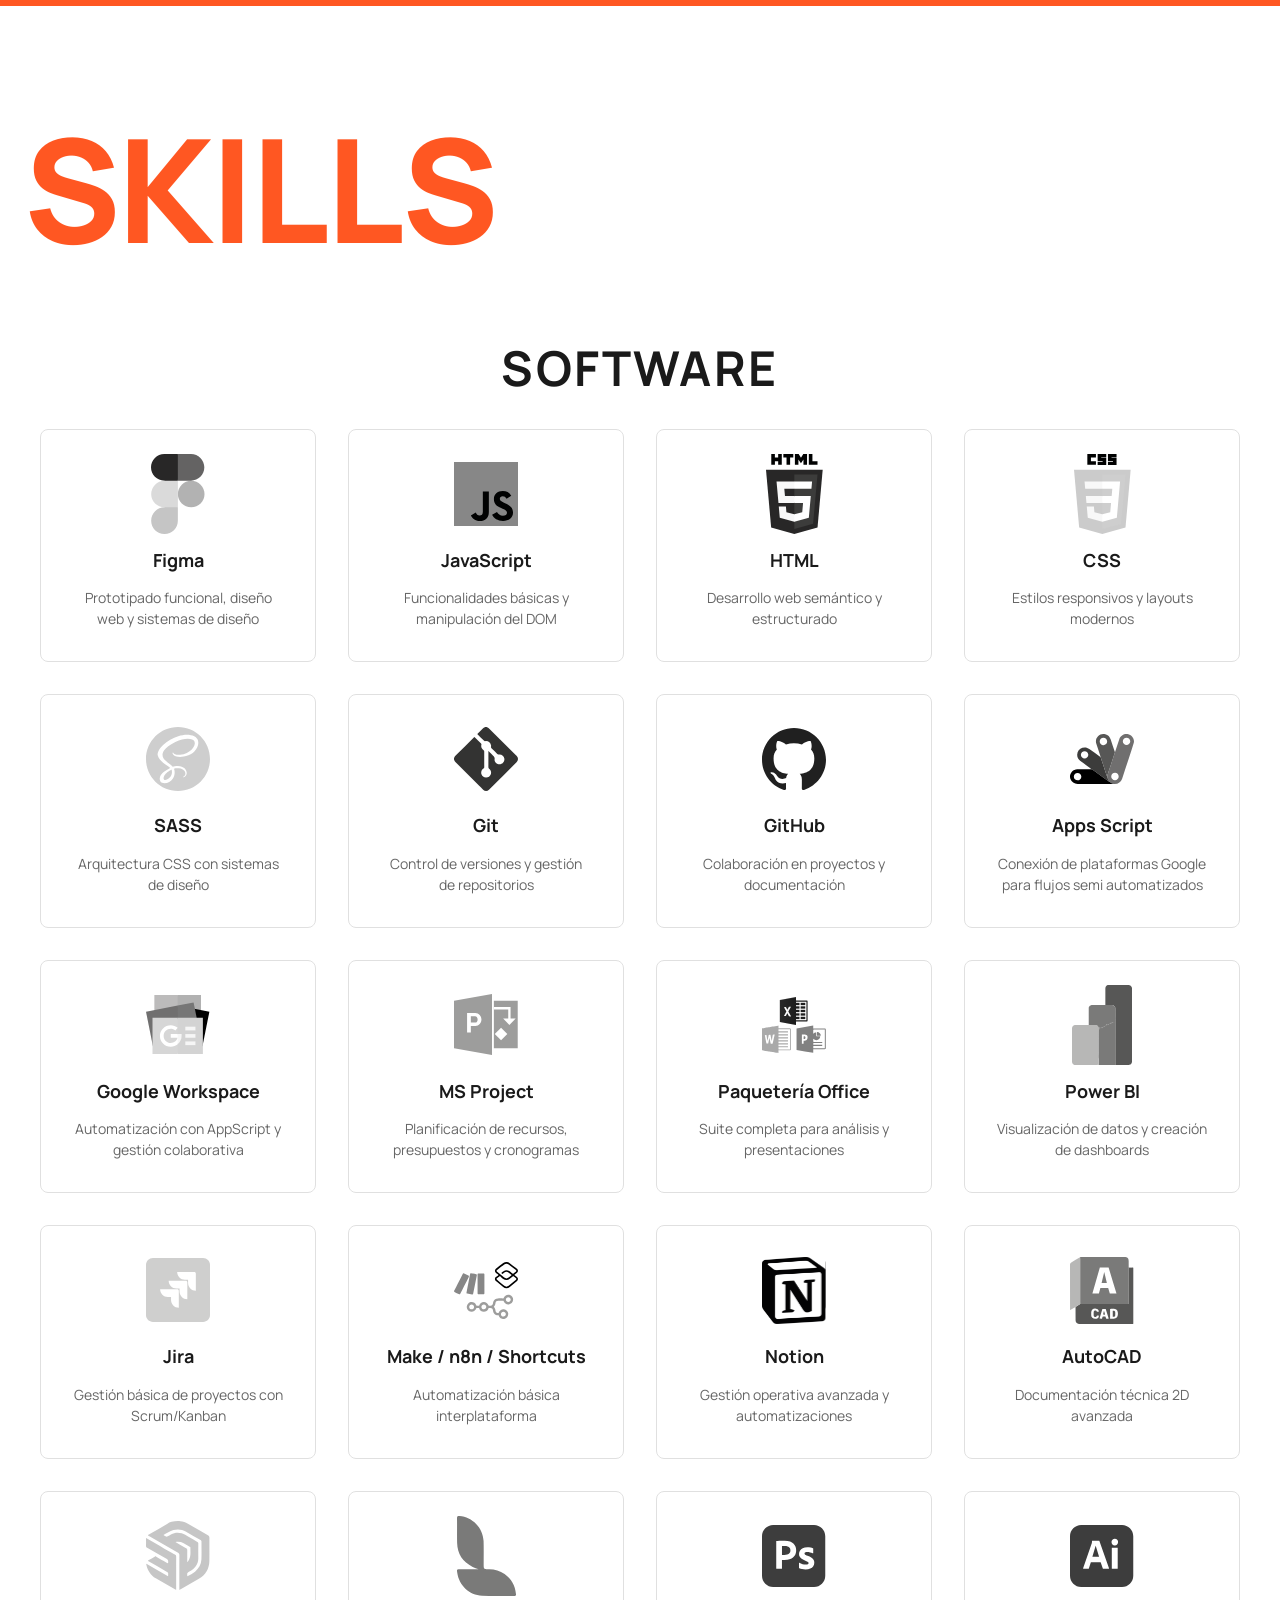
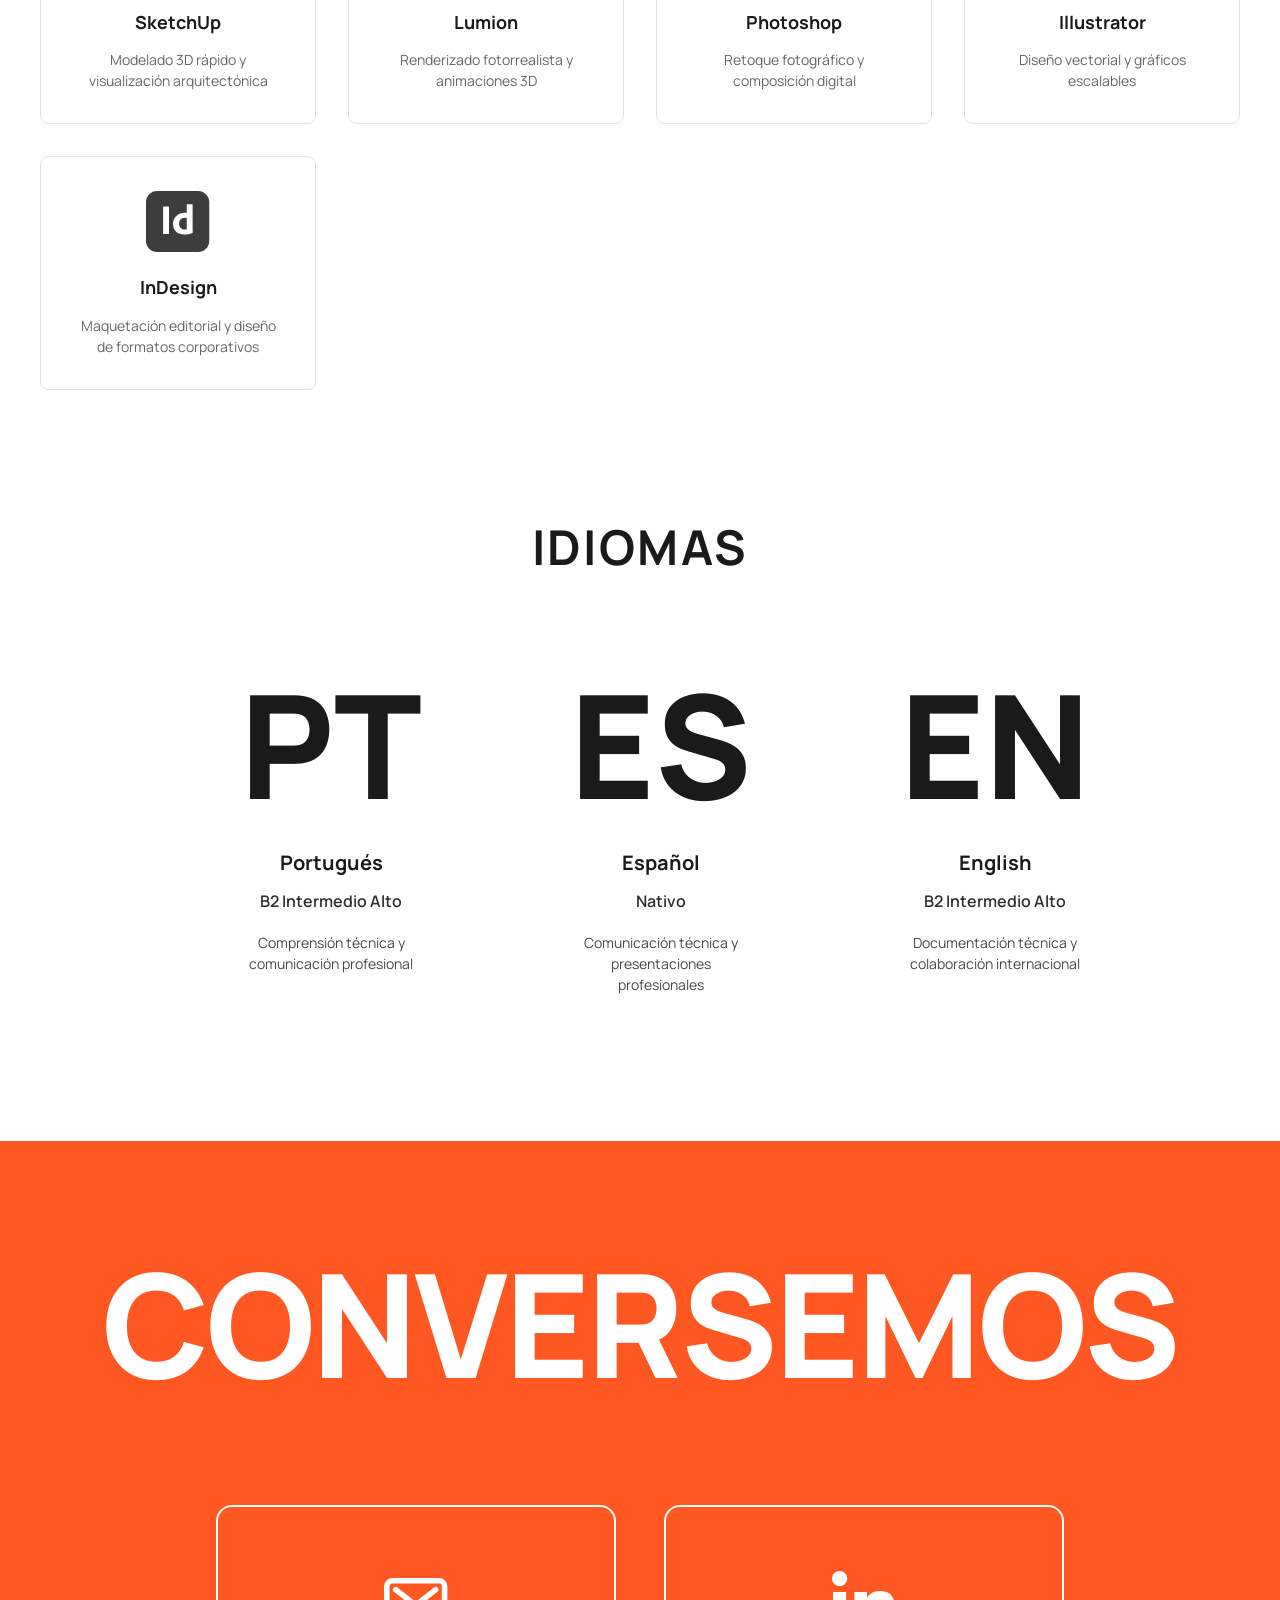
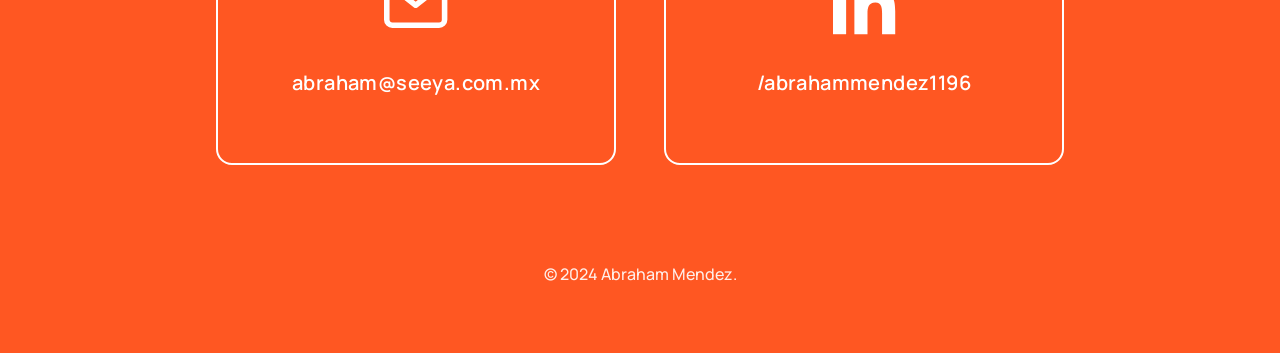
==== commit 56678bf6: "completo desktop" ====
--- a/index.html
+++ b/index.html
@@ -87,61 +87,61 @@
             </div>
         </section>
 
-        <section>
-                    <section class="help-section" id="sobre-mi"></section>
-            <h1 class="hero-title">
-                <span class="section-title">SOBRE MI</span>
-                <span class="hero-subtitle">(ABRAHAM MENDEZ)</span>
-            </h1>
-
-            <div class="hero-description">
-                <p>Me enfoco en la <strong>dirección estratégica de proyectos</strong> y la <strong>transformación
-                        digital</strong> de organizaciones, integrando la coordinación multidisciplinaria con
-                    sistemas de automatización y metodologías ágiles.</p>
-
-                <p>Mi objetivo es optimizar tanto la ejecución de proyectos como los procesos empresariales mediante
-                    <strong>soluciones tecnológicas</strong> que garantizan eficiencia operativa, escalabilidad y
-                    toma de decisiones basada en datos, generando valor medible y sostenible para la organización y
-                    sus stakeholders.
-                </p>
+        <!-- About Me Section -->
+        <section class="about-section" id="sobre-mi">
+
+            <div class="about-header">
+                <h1 class="section-title">SOBRE MI <span class="about-subtitle">(ABRAHAM MENDEZ)</span></h1>
+            </div>
+            <div class="about-container">
+                <div class="about-description">
+                    <p>Me enfoco en la <strong>dirección estratégica de proyectos</strong> y la transformación digital
+                        de organizaciones, integrando la coordinación multidisciplinaria con <strong>sistemas de
+                            automatización y metodologías ágiles</strong>.</p>
+
+                    <p>Mi objetivo es optimizar tanto la ejecución de proyectos como los procesos empresariales mediante
+                        soluciones tecnológicas que garantizan <strong>eficiencia operativa, escalabilidad y toma de
+                            decisiones basada en datos</strong>, generando valor medible y sostenible para la
+                        organización y sus stakeholders.</p>
+                </div>
             </div>
         </section>
 
         <!-- Como Puedo Ayudar Section -->
-        <section class="help-section" id="sobre-mi">
-            <h2 class="subsection-title">COMO PUEDO AYUDAR</h2>
+        <section class="help-section">
+            <h2 class="help-title">COMO PUEDO AYUDAR</h2>
             <div class="help-grid">
                 <article class="help-card">
-                    <span class="handwriting-annotation" data-annotation="vision">
-                        <!-- SVG Placeholder -->
-                    </span>
+                    <div class="help-icon">
+                        <img src="./assets/dibujos/vision.svg" alt="">
+                    </div>
                     <h3>Visión Integral</h3>
                     <p>Alineación de estrategia, tecnología, diseño y experiencia. Unifico equipos y recursos para
                         entregar resultados medibles que impulsan el negocio.</p>
                 </article>
 
                 <article class="help-card">
-                    <span class="handwriting-annotation" data-annotation="negocio">
-                        <!-- SVG Placeholder -->
-                    </span>
+                    <div class="help-icon">
+                        <img src="./assets/dibujos/pensamiento.svg" alt="">
+                    </div>
                     <h3>Pensamiento Estratégico</h3>
                     <p>Defino la visión de productos digitales. Planifico con método y ejecuto con eficiencia,
                         conectando desarrollo, diseño y negocio para maximizar el valor.</p>
                 </article>
 
                 <article class="help-card">
-                    <span class="handwriting-annotation" data-annotation="agilidad">
-                        <!-- SVG Placeholder -->
-                    </span>
+                    <div class="help-icon">
+                        <img src="./assets/dibujos/creatividad.svg" alt="">
+                    </div>
                     <h3>Sensibilidad Creativa</h3>
                     <p>Diseño servicios y elementos digitales con coherencia funcional y foco en la experiencia del
                         usuario. Creo productos que integran estética, funcionalidad y sistémica.</p>
                 </article>
 
                 <article class="help-card">
-                    <span class="handwriting-annotation" data-annotation="mejora">
-                        <!-- SVG Placeholder -->
-                    </span>
+                    <div class="help-icon">
+                        <img src="./assets/dibujos/innovación.svg" alt="">
+                    </div>
                     <h3>Innovación Aplicada</h3>
                     <p>Incorporo IA, automatización y herramientas digitales para generar valor tangible y medible.
                         Optimizo procesos y operaciones con tecnología de vanguardia.</p>
@@ -157,7 +157,7 @@
             <div class="timeline">
                 <article class="timeline-item">
                     <time class="timeline-date">
-                        <span class="date-range">oct 2024 - sep 2025</span>
+                        <span class="date-range">abr 2020 - actual</span>
                     </time>
                     <div class="timeline-content">
                         <h3 class="timeline-title">Director Creativo</h3>
@@ -256,11 +256,11 @@
                             <h3 class="education-title">Máster en Empresa y Tecnologías de la Información</h3>
                             <p class="education-institution">Universidad de Cantabria | <a href="https://web.unican.es"
                                     target="_blank" rel="noopener noreferrer">https://web.unican.es</a></p>
-                            <p class="education-description">Transformación Digital y Estrategia Empresarial · Gestión
-                                de Sistemas de Información · Análisis de Datos y Business Intelligence · Automatización
-                                de Procesos y Optimización Operativa · Implementación de Soluciones Tecnológicas ·
-                                Ciberseguridad y Gestión de Riesgos Tecnológicos · Integración de IA y Tecnologías
-                                Emergentes · Alineación Estratégica entre Tecnología y Negocio.</p>
+                            <p class="education-description">Transformación Digital y Estrategia Empresarial | Gestión
+                                de Sistemas de Información | Análisis de Datos y Business Intelligence | Automatización
+                                de Procesos y Optimización Operativa | Implementación de Soluciones Tecnológicas |
+                                Ciberseguridad y Gestión de Riesgos Tecnológicos | Integración de IA y Tecnologías
+                                Emergentes | Alineación Estratégica entre Tecnología y Negocio.</p>
                         </div>
                     </article>
 
@@ -274,11 +274,11 @@
                             <p class="education-institution">Universidad de Valladolid | <a
                                     href="https://www.eii.uva.es" target="_blank"
                                     rel="noopener noreferrer">https://www.eii.uva.es</a></p>
-                            <p class="education-description">Planificación y Dirección de Proyectos · Gestión Eficiente
-                                de Recursos · Análisis de Riesgos y Resolución de Problemas · Comunicación Efectiva en
-                                Proyectos · Liderazgo y Trabajo en Equipo · Control de Calidad en Proyectos · Gestión
-                                del Tiempo Eficiente · Adaptabilidad y Flexibilidad · Ética y Responsabilidad Social en
-                                Proyectos · Fomento de la Innovación y Mejora Continua.</p>
+                            <p class="education-description">Planificación y Dirección de Proyectos | Gestión Eficiente
+                                de Recursos | Análisis de Riesgos y Resolución de Problemas | Comunicación Efectiva en
+                                Proyectos | Liderazgo y Trabajo en Equipo | Control de Calidad en Proyectos | Gestión
+                                del Tiempo Eficiente | Adaptabilidad y Flexibilidad | Ética y Responsabilidad Social en
+                                Proyectos | Fomento de la Innovación y Mejora Continua.</p>
                         </div>
                     </article>
 
@@ -292,9 +292,9 @@
                             <p class="education-institution">Universidade do Porto | <a
                                     href="https://www.up.pt/portal/en/" target="_blank"
                                     rel="noopener noreferrer">https://www.up.pt/portal/en/</a></p>
-                            <p class="education-description">Intercambio Académico · Proyección de espacios con un
-                                sentido social y escultórico · Técnicas de construcción y proyección arquitectónicas ·
-                                Diseño a detalle de sistemas constructivos · Implementación software BIM · Teoría y
+                            <p class="education-description">Intercambio Académico | Proyección de espacios con un
+                                sentido social y escultórico | Técnicas de construcción y proyección arquitectónicas |
+                                Diseño a detalle de sistemas constructivos | Implementación software BIM | Teoría y
                                 pensamiento crítico hacia la arquitectura honesta y funcional.</p>
                         </div>
                     </article>
@@ -309,9 +309,9 @@
                             <p class="education-institution">Universidad de Guadalajara | <a href="https://www.udg.mx"
                                     target="_blank" rel="noopener noreferrer">https://www.udg.mx</a></p>
                             <p class="education-description">Proyección de espacios arquitectónicos con sentido técnico
-                                y estético · Conceptos de diseño arquitectónico y urbano para edificar proyectos ·
-                                Aplicación de técnicas diversas y sistemas constructivos · Gestión y Administración de
-                                proyectos arquitectónicos · Proyección arquitectónica sustentable con sentido ético y
+                                y estético | Conceptos de diseño arquitectónico y urbano para edificar proyectos |
+                                Aplicación de técnicas diversas y sistemas constructivos | Gestión y Administración de
+                                proyectos arquitectónicos | Proyección arquitectónica sustentable con sentido ético y
                                 responsabilidad social.</p>
                         </div>
                     </article>
@@ -418,10 +418,18 @@
             <div class="skills-category">
                 <h3 class="subsection-title">SOFTWARE</h3>
                 <div class="skills-grid">
-                    <article class="skill-item">
-                        <div class="skill-icon">
-                            <!-- Placeholder para JavaScript icon -->
-                            <span class="icon-placeholder">JS</span>
+                    <!-- Fila 1 -->
+                    <article class="skill-item">
+                        <div class="skill-icon">
+                            <img src="./assets/logos/figma.svg" alt="Figma">
+                        </div>
+                        <h4 class="skill-name">Figma</h4>
+                        <p class="skill-description">Prototipado funcional, diseño web y sistemas de diseño</p>
+                    </article>
+
+                    <article class="skill-item">
+                        <div class="skill-icon">
+                            <img src="./assets/logos/javascript.svg" alt="JavaScript">
                         </div>
                         <h4 class="skill-name">JavaScript</h4>
                         <p class="skill-description">Funcionalidades básicas y manipulación del DOM</p>
@@ -429,8 +437,23 @@
 
                     <article class="skill-item">
                         <div class="skill-icon">
-                            <!-- Placeholder para SASS icon -->
-                            <span class="icon-placeholder">SASS</span>
+                            <img src="./assets/logos/html.svg" alt="HTML">
+                        </div>
+                        <h4 class="skill-name">HTML</h4>
+                        <p class="skill-description">Desarrollo web semántico y estructurado</p>
+                    </article>
+
+                    <article class="skill-item">
+                        <div class="skill-icon">
+                            <img src="./assets/logos/css.svg" alt="CSS">
+                        </div>
+                        <h4 class="skill-name">CSS</h4>
+                        <p class="skill-description">Estilos responsivos y layouts modernos</p>
+                    </article>
+
+                    <article class="skill-item">
+                        <div class="skill-icon">
+                            <img src="./assets/logos/sass.svg" alt="SASS">
                         </div>
                         <h4 class="skill-name">SASS</h4>
                         <p class="skill-description">Arquitectura CSS con sistemas de diseño</p>
@@ -438,26 +461,7 @@
 
                     <article class="skill-item">
                         <div class="skill-icon">
-                            <!-- Placeholder para HTML icon -->
-                            <span class="icon-placeholder">HTML</span>
-                        </div>
-                        <h4 class="skill-name">HTML</h4>
-                        <p class="skill-description">Desarrollo web semántico y estructurado</p>
-                    </article>
-
-                    <article class="skill-item">
-                        <div class="skill-icon">
-                            <!-- Placeholder para CSS icon -->
-                            <span class="icon-placeholder">CSS</span>
-                        </div>
-                        <h4 class="skill-name">CSS</h4>
-                        <p class="skill-description">Estilos responsivos y layouts modernos</p>
-                    </article>
-
-                    <article class="skill-item">
-                        <div class="skill-icon">
-                            <!-- Placeholder para Git icon -->
-                            <span class="icon-placeholder">Git</span>
+                            <img src="./assets/logos/git.svg" alt="Git">
                         </div>
                         <h4 class="skill-name">Git</h4>
                         <p class="skill-description">Control de versiones y gestión de repositorios</p>
@@ -465,17 +469,73 @@
 
                     <article class="skill-item">
                         <div class="skill-icon">
-                            <!-- Placeholder para GitHub icon -->
-                            <span class="icon-placeholder">GH</span>
+                            <img src="./assets/logos/github.svg" alt="GitHub">
                         </div>
                         <h4 class="skill-name">GitHub</h4>
                         <p class="skill-description">Colaboración en proyectos y documentación</p>
                     </article>
 
-                    <article class="skill-item">
-                        <div class="skill-icon">
-                            <!-- Placeholder para Notion icon -->
-                            <span class="icon-placeholder">N</span>
+                    <!-- Fila 2 -->
+                    <article class="skill-item">
+                        <div class="skill-icon">
+                            <img src="./assets/logos/appscript.svg" alt="Apps Script">
+                        </div>
+                        <h4 class="skill-name">Apps Script</h4>
+                        <p class="skill-description">Conexión de plataformas Google para flujos semi automatizados</p>
+                    </article>
+
+                    <article class="skill-item">
+                        <div class="skill-icon">
+                            <img src="./assets/logos/workspace.svg" alt="Google Workspace">
+                        </div>
+                        <h4 class="skill-name">Google Workspace</h4>
+                        <p class="skill-description">Automatización con AppScript y gestión colaborativa</p>
+                    </article>
+
+                    <article class="skill-item">
+                        <div class="skill-icon">
+                            <img src="./assets/logos/project.svg" alt="MS Project">
+                        </div>
+                        <h4 class="skill-name">MS Project</h4>
+                        <p class="skill-description">Planificación de recursos, presupuestos y cronogramas</p>
+                    </article>
+
+                    <article class="skill-item">
+                        <div class="skill-icon">
+                            <img src="./assets/logos/office.svg" alt="Paquetería Office">
+                        </div>
+                        <h4 class="skill-name">Paquetería Office</h4>
+                        <p class="skill-description">Suite completa para análisis y presentaciones</p>
+                    </article>
+
+                    <article class="skill-item">
+                        <div class="skill-icon">
+                            <img src="./assets/logos/power-bi.svg" alt="Power BI">
+                        </div>
+                        <h4 class="skill-name">Power BI</h4>
+                        <p class="skill-description">Visualización de datos y creación de dashboards</p>
+                    </article>
+
+                    <article class="skill-item">
+                        <div class="skill-icon">
+                            <img src="./assets/logos/jira.svg" alt="Jira">
+                        </div>
+                        <h4 class="skill-name">Jira</h4>
+                        <p class="skill-description">Gestión básica de proyectos con Scrum/Kanban</p>
+                    </article>
+
+                    <article class="skill-item">
+                        <div class="skill-icon">
+                            <img src="./assets/logos/automate.svg" alt="Make / n8n / Shortcuts">
+                        </div>
+                        <h4 class="skill-name">Make / n8n / Shortcuts</h4>
+                        <p class="skill-description">Automatización básica interplataforma</p>
+                    </article>
+
+                    <!-- Fila 3 -->
+                    <article class="skill-item">
+                        <div class="skill-icon">
+                            <img src="./assets/logos/notion.svg" alt="Notion">
                         </div>
                         <h4 class="skill-name">Notion</h4>
                         <p class="skill-description">Gestión operativa avanzada y automatizaciones</p>
@@ -483,53 +543,7 @@
 
                     <article class="skill-item">
                         <div class="skill-icon">
-                            <!-- Placeholder para Google Workspace icon -->
-                            <span class="icon-placeholder">G</span>
-                        </div>
-                        <h4 class="skill-name">Google Workspace</h4>
-                        <p class="skill-description">Automatización con AppScript y gestión colaborativa</p>
-                    </article>
-
-                    <article class="skill-item">
-                        <div class="skill-icon">
-                            <!-- Placeholder para MS Project icon -->
-                            <span class="icon-placeholder">MSP</span>
-                        </div>
-                        <h4 class="skill-name">MS Project</h4>
-                        <p class="skill-description">Planificación de recursos, presupuestos y cronogramas</p>
-                    </article>
-
-                    <article class="skill-item">
-                        <div class="skill-icon">
-                            <!-- Placeholder para Office icon -->
-                            <span class="icon-placeholder">OFF</span>
-                        </div>
-                        <h4 class="skill-name">Paquetería Office</h4>
-                        <p class="skill-description">Suite completa para análisis y presentaciones</p>
-                    </article>
-
-                    <article class="skill-item">
-                        <div class="skill-icon">
-                            <!-- Placeholder para Power BI icon -->
-                            <span class="icon-placeholder">PBI</span>
-                        </div>
-                        <h4 class="skill-name">Power BI</h4>
-                        <p class="skill-description">Visualización de datos y creación de dashboards</p>
-                    </article>
-
-                    <article class="skill-item">
-                        <div class="skill-icon">
-                            <!-- Placeholder para Jira icon -->
-                            <span class="icon-placeholder">J</span>
-                        </div>
-                        <h4 class="skill-name">Jira</h4>
-                        <p class="skill-description">Gestión básica de proyectos con Scrum/Kanban</p>
-                    </article>
-
-                    <article class="skill-item">
-                        <div class="skill-icon">
-                            <!-- Placeholder para AutoCAD icon -->
-                            <span class="icon-placeholder">AC</span>
+                            <img src="./assets/logos/autocad.svg" alt="AutoCAD">
                         </div>
                         <h4 class="skill-name">AutoCAD</h4>
                         <p class="skill-description">Documentación técnica 2D avanzada</p>
@@ -537,8 +551,7 @@
 
                     <article class="skill-item">
                         <div class="skill-icon">
-                            <!-- Placeholder para SketchUp icon -->
-                            <span class="icon-placeholder">SU</span>
+                            <img src="./assets/logos/sketchup.svg" alt="SketchUp">
                         </div>
                         <h4 class="skill-name">SketchUp</h4>
                         <p class="skill-description">Modelado 3D rápido y visualización arquitectónica</p>
@@ -546,26 +559,7 @@
 
                     <article class="skill-item">
                         <div class="skill-icon">
-                            <!-- Placeholder para Apps Script icon -->
-                            <span class="icon-placeholder">AS</span>
-                        </div>
-                        <h4 class="skill-name">Apps Script</h4>
-                        <p class="skill-description">Conexión de plataformas Google para flujos semi automatizados</p>
-                    </article>
-
-                    <article class="skill-item">
-                        <div class="skill-icon">
-                            <!-- Placeholder para Make icon -->
-                            <span class="icon-placeholder">M</span>
-                        </div>
-                        <h4 class="skill-name">Make / n8n / Shortcuts</h4>
-                        <p class="skill-description">Automatización básica interplataforma</p>
-                    </article>
-
-                    <article class="skill-item">
-                        <div class="skill-icon">
-                            <!-- Placeholder para Lumion icon -->
-                            <span class="icon-placeholder">L</span>
+                            <img src="./assets/logos/lumion.svg" alt="Lumion">
                         </div>
                         <h4 class="skill-name">Lumion</h4>
                         <p class="skill-description">Renderizado fotorrealista y animaciones 3D</p>
@@ -573,8 +567,7 @@
 
                     <article class="skill-item">
                         <div class="skill-icon">
-                            <!-- Placeholder para Photoshop icon -->
-                            <span class="icon-placeholder">PS</span>
+                            <img src="./assets/logos/photoshop.svg" alt="Photoshop">
                         </div>
                         <h4 class="skill-name">Photoshop</h4>
                         <p class="skill-description">Retoque fotográfico y composición digital</p>
@@ -582,8 +575,7 @@
 
                     <article class="skill-item">
                         <div class="skill-icon">
-                            <!-- Placeholder para Illustrator icon -->
-                            <span class="icon-placeholder">AI</span>
+                            <img src="./assets/logos/illustrator.svg" alt="Illustrator">
                         </div>
                         <h4 class="skill-name">Illustrator</h4>
                         <p class="skill-description">Diseño vectorial y gráficos escalables</p>
@@ -591,20 +583,10 @@
 
                     <article class="skill-item">
                         <div class="skill-icon">
-                            <!-- Placeholder para InDesign icon -->
-                            <span class="icon-placeholder">ID</span>
+                            <img src="./assets/logos/indesign.svg" alt="InDesign">
                         </div>
                         <h4 class="skill-name">InDesign</h4>
                         <p class="skill-description">Maquetación editorial y diseño de formatos corporativos</p>
-                    </article>
-
-                    <article class="skill-item">
-                        <div class="skill-icon">
-                            <!-- Placeholder para Figma icon -->
-                            <span class="icon-placeholder">F</span>
-                        </div>
-                        <h4 class="skill-name">Figma</h4>
-                        <p class="skill-description">Prototipado funcional, diseño web y sistemas de diseño</p>
                     </article>
                 </div>
             </div>
@@ -643,25 +625,33 @@
         <div class="contact-content">
             <h2 class="contact-title">CONVERSEMOS</h2>
 
-            <div class="contact-links">
-                <a href="mailto:abraham@seeya.com.mx" class="contact-link contact-email">
-                    <svg class="contact-icon" width="24" height="24" viewBox="0 0 24 24" fill="none"
-                        stroke="currentColor" stroke-width="2">
-                        <path d="M4 4h16c1.1 0 2 .9 2 2v12c0 1.1-.9 2-2 2H4c-1.1 0-2-.9-2-2V6c0-1.1.9-2 2-2z"></path>
-                        <polyline points="22,6 12,13 2,6"></polyline>
+            <div class="contact-buttons">
+                <a href="mailto:abraham@seeya.com.mx" class="contact-button">
+                    <svg class="button-icon" width="78" height="61" viewBox="0 0 78 61" fill="none">
+                        <path
+                            d="M14.2268 14.2271L38.6155 33.1962L63.0043 14.2271M10.162 3.3877L67.0691 3.3877C70.8106 3.3877 73.8437 6.42081 73.8437 10.1623L73.8437 50.8103C73.8437 54.5518 70.8106 57.5849 67.0691 57.5849L10.162 57.5849C6.42044 57.5849 3.38733 54.5518 3.38733 50.8103L3.38733 10.1623C3.38733 6.42081 6.42044 3.3877 10.162 3.3877Z"
+                            stroke="currentColor" stroke-width="6.77465" stroke-linecap="round"
+                            stroke-linejoin="round" />
                     </svg>
-                    <span>abraham@seeya.com.mx</span>
+                    <span class="button-text">abraham@seeya.com.mx</span>
                 </a>
 
-                <a href="https://linkedin.com/in/abrahammendez1196" class="contact-link contact-linkedin"
-                    target="_blank" rel="noopener noreferrer">
-                    <svg class="contact-icon" width="24" height="24" viewBox="0 0 24 24" fill="currentColor">
+                <a href="https://www.linkedin.com/in/abrahamendez" class="contact-button" target="_blank"
+                    rel="noopener noreferrer">
+                    <svg class="button-icon" width="63" height="63" viewBox="0 0 63 63" fill="none">
                         <path
-                            d="M20.447 20.452h-3.554v-5.569c0-1.328-.027-3.037-1.852-3.037-1.853 0-2.136 1.445-2.136 2.939v5.667H9.351V9h3.414v1.561h.046c.477-.9 1.637-1.85 3.37-1.85 3.601 0 4.267 2.37 4.267 5.455v6.286zM5.337 7.433c-1.144 0-2.063-.926-2.063-2.065 0-1.138.92-2.063 2.063-2.063 1.14 0 2.064.925 2.064 2.063 0 1.139-.925 2.065-2.064 2.065zm1.782 13.019H3.555V9h3.564v11.452zM22.225 0H1.771C.792 0 0 .774 0 1.729v20.542C0 23.227.792 24 1.771 24h20.451C23.2 24 24 23.227 24 22.271V1.729C24 .774 23.2 0 22.222 0h.003z" />
+                            d="M62.2299 62.2291V39.4356C62.2299 28.2197 59.8179 19.6973 46.7528 19.6973C40.4413 19.6973 36.2605 23.1143 34.5319 26.3705H34.3711V20.7023H22.0296V62.2291H34.9339V41.6064C34.9339 36.1794 35.9389 30.9533 42.6122 30.9533C49.205 30.9533 49.2854 37.104 49.2854 41.928V62.1487H62.1897L62.2299 62.2291Z"
+                            fill="currentColor" />
+                        <path d="M1.00526 20.7041H13.9095V62.231H1.00526V20.7041Z" fill="currentColor" />
+                        <path
+                            d="M7.47724 0C3.33662 0 0 3.33662 0 7.47724C0 11.6179 3.33662 15.0349 7.47724 15.0349C11.6179 15.0349 14.9545 11.6179 14.9545 7.47724C14.9545 3.33662 11.5777 0 7.47724 0Z"
+                            fill="currentColor" />
                     </svg>
-                    <span>/abrahammendez1196</span>
+                    <span class="button-text">/abrahammendez1196</span>
                 </a>
             </div>
+
+            <p class="copyright">© 2024 Abraham Mendez.</p>
         </div>
     </footer>
 
--- a/css/main.css
+++ b/css/main.css
@@ -248,7 +248,7 @@
 }
 
 .subsection-title {
-  font-size: var(--font-size-xl);
+  font-size: var(--font-size-4xl);
   font-weight: var(--font-weight-bold);
   text-transform: uppercase;
   letter-spacing: 0.05em;
@@ -467,33 +467,116 @@
   color: var(--color-text);
 }
 
+.about-section {
+  background: var(--color-background);
+  padding: var(--spacing-4xl) var(--spacing-md);
+}
+@media (max-width: 768px) {
+  .about-section {
+    padding: var(--spacing-3xl) var(--spacing-md);
+  }
+}
+@media (max-width: 480px) {
+  .about-section {
+    padding: var(--spacing-2xl) var(--spacing-sm);
+  }
+}
+.about-section .about-container {
+  max-width: var(--max-width);
+  margin: 0 auto;
+}
+.about-section .about-header {
+  margin-bottom: var(--spacing-3xl);
+}
+@media (max-width: 768px) {
+  .about-section .about-header {
+    margin-bottom: var(--spacing-2xl);
+  }
+}
+.about-section .about-header .about-subtitle {
+  font-family: var(--font-family-basis);
+  font-size: var(--font-size-3xl);
+  color: var(--color-primary);
+  font-weight: var(--font-weight-medium);
+}
+@media (max-width: 768px) {
+  .about-section .about-header .about-subtitle {
+    font-size: var(--font-size-lg);
+  }
+}
+@media (max-width: 480px) {
+  .about-section .about-header .about-subtitle {
+    font-size: var(--font-size-base);
+  }
+}
+.about-section .about-description {
+  max-width: 650px;
+}
+.about-section .about-description p {
+  font-size: var(--font-size-lg);
+  line-height: 1.8;
+  color: var(--color-text-secondary);
+  margin-bottom: var(--spacing-lg);
+}
+@media (max-width: 768px) {
+  .about-section .about-description p {
+    font-size: var(--font-size-base);
+  }
+}
+.about-section .about-description p strong {
+  font-weight: var(--font-weight-bold);
+  color: var(--color-text);
+}
+.about-section .about-description p:last-child {
+  margin-bottom: 0;
+}
+
 .help-section {
   position: relative;
   background: var(--color-background);
-  padding: var(--spacing-xs) var(--spacing-md);
+  padding: var(--spacing-4xl) var(--spacing-md);
+}
+@media (max-width: 768px) {
+  .help-section {
+    padding: var(--spacing-3xl) var(--spacing-md);
+  }
+}
+@media (max-width: 480px) {
+  .help-section {
+    padding: var(--spacing-2xl) var(--spacing-sm);
+  }
+}
+.help-section .help-title {
+  font-size: var(--font-size-4xl);
+  font-weight: var(--font-weight-extrabold);
+  text-transform: uppercase;
+  letter-spacing: -0.02em;
+  margin-bottom: var(--spacing-3xl);
+  color: var(--color-primary);
+  text-align: center;
+}
+@media (max-width: 768px) {
+  .help-section .help-title {
+    font-size: var(--font-size-3xl);
+    margin-bottom: var(--spacing-2xl);
+  }
+}
+@media (max-width: 480px) {
+  .help-section .help-title {
+    font-size: var(--font-size-2xl);
+  }
 }
 .help-section .help-grid {
   display: grid;
   grid-template-columns: repeat(2, 1fr);
   gap: var(--spacing-xl);
   max-width: var(--max-width);
-  margin: 0 auto var(--spacing-2xl);
+  margin: 0 auto;
 }
 @media (max-width: 768px) {
   .help-section .help-grid {
     grid-template-columns: 1fr;
     gap: var(--spacing-lg);
-  }
-}
-.help-section .help-annotations {
-  position: relative;
-  max-width: var(--max-width);
-  margin: 0 auto;
-  height: 200px;
-}
-@media (max-width: 768px) {
-  .help-section .help-annotations {
-    display: none;
   }
 }
 
@@ -578,11 +661,11 @@
 .footer {
   background: var(--color-primary);
   color: var(--color-background);
-  padding: var(--spacing-3xl) var(--spacing-md);
+  padding: var(--spacing-3xl) var(--spacing-md) var(--spacing-2xl);
 }
 @media (max-width: 768px) {
   .footer {
-    padding: var(--spacing-2xl) var(--spacing-md);
+    padding: var(--spacing-2xl) var(--spacing-md) var(--spacing-xl);
   }
 }
 @media (max-width: 480px) {
@@ -596,12 +679,7 @@
   display: flex;
   flex-direction: column;
   align-items: center;
-}
-@media (max-width: 768px) {
-  .footer .contact-content {
-    align-items: center;
-    text-align: center;
-  }
+  text-align: center;
 }
 .footer .contact-title {
   font-size: var(--font-size-6xl);
@@ -609,59 +687,130 @@
   text-transform: uppercase;
   letter-spacing: -0.02em;
   color: var(--color-background);
-  margin-bottom: var(--spacing-2xl);
-  text-align: center;
+  margin-bottom: var(--spacing-3xl);
+}
+@media (max-width: 1024px) {
+  .footer .contact-title {
+    font-size: var(--font-size-5xl);
+    margin-bottom: var(--spacing-2xl);
+  }
 }
 @media (max-width: 768px) {
   .footer .contact-title {
     font-size: var(--font-size-4xl);
-    margin-bottom: var(--spacing-xl);
   }
 }
 @media (max-width: 480px) {
   .footer .contact-title {
     font-size: var(--font-size-3xl);
-  }
-}
-.footer .contact-links {
+    margin-bottom: var(--spacing-xl);
+  }
+}
+.footer .contact-buttons {
+  display: flex;
+  gap: var(--spacing-xl);
+  margin-bottom: var(--spacing-3xl);
+}
+@media (max-width: 1024px) {
+  .footer .contact-buttons {
+    gap: var(--spacing-lg);
+    margin-bottom: var(--spacing-2xl);
+  }
+}
+@media (max-width: 768px) {
+  .footer .contact-buttons {
+    flex-direction: column;
+    width: 100%;
+    max-width: 600px;
+    gap: var(--spacing-md);
+  }
+}
+.footer .contact-button {
   display: flex;
   flex-direction: column;
+  align-items: center;
+  justify-content: center;
   gap: var(--spacing-lg);
-  align-items: center;
-}
-@media (max-width: 768px) {
-  .footer .contact-links {
-    align-items: center;
-  }
-}
-.footer .contact-link {
-  display: flex;
-  align-items: center;
-  gap: var(--spacing-sm);
+  padding: var(--spacing-2xl) var(--spacing-xl);
+  background: transparent;
+  border: 2px solid var(--color-background);
+  border-radius: 16px;
   color: var(--color-background);
-  font-size: var(--font-size-lg);
+  transition: all var(--transition-base);
+  min-width: 400px;
+}
+@media (max-width: 1024px) {
+  .footer .contact-button {
+    min-width: 350px;
+    padding: var(--spacing-xl) var(--spacing-lg);
+  }
+}
+@media (max-width: 768px) {
+  .footer .contact-button {
+    min-width: 100%;
+    padding: var(--spacing-lg) var(--spacing-md);
+    gap: var(--spacing-md);
+  }
+}
+@media (max-width: 480px) {
+  .footer .contact-button {
+    padding: var(--spacing-md);
+  }
+}
+.footer .contact-button:hover {
+  background: var(--color-background);
+  color: var(--color-primary);
+  transform: translateY(-4px);
+  box-shadow: 0 8px 24px rgba(0, 0, 0, 0.2);
+}
+@media (max-width: 768px) {
+  .footer .contact-button:hover {
+    transform: translateY(-2px);
+  }
+}
+.footer .contact-button .button-icon {
+  width: 64px;
+  height: 64px;
+  flex-shrink: 0;
+}
+@media (max-width: 1024px) {
+  .footer .contact-button .button-icon {
+    width: 56px;
+    height: 56px;
+  }
+}
+@media (max-width: 768px) {
+  .footer .contact-button .button-icon {
+    width: 48px;
+    height: 48px;
+  }
+}
+.footer .contact-button .button-text {
+  font-size: var(--font-size-xl);
+  font-weight: var(--font-weight-semibold);
+  letter-spacing: 0.02em;
+}
+@media (max-width: 1024px) {
+  .footer .contact-button .button-text {
+    font-size: var(--font-size-lg);
+  }
+}
+@media (max-width: 768px) {
+  .footer .contact-button .button-text {
+    font-size: var(--font-size-base);
+  }
+}
+.footer .copyright {
+  font-size: var(--font-size-base);
   font-weight: var(--font-weight-medium);
-  transition: all var(--transition-base);
-  padding: var(--spacing-sm) var(--spacing-md);
-  border-radius: 8px;
-}
-@media (max-width: 480px) {
-  .footer .contact-link {
-    font-size: var(--font-size-base);
-    padding: var(--spacing-xs) var(--spacing-sm);
-  }
-}
-.footer .contact-link:hover {
-  background: rgba(255, 255, 255, 0.1);
-  transform: translateX(-4px);
-}
-@media (max-width: 768px) {
-  .footer .contact-link:hover {
-    transform: none;
-  }
-}
-.footer .contact-link .contact-icon {
-  flex-shrink: 0;
+  color: var(--color-background);
+  opacity: 0.9;
+  margin: 0;
+}
+@media (max-width: 768px) {
+  .footer .copyright {
+    font-size: var(--font-size-sm);
+  }
 }
 
 .nav-menu {
@@ -709,16 +858,29 @@
 }
 
 .help-card {
-  padding: var(--spacing-xl);
+  padding: var(--spacing-2xl);
   background: var(--color-background);
   border: 2px solid var(--color-border);
   border-radius: 12px;
   transition: all var(--transition-base);
   position: relative;
+  display: grid;
+  grid-template-columns: 80px 1fr;
+  grid-template-rows: auto 1fr;
+  gap: var(--spacing-md) var(--spacing-lg);
+}
+@media (max-width: 768px) {
+  .help-card {
+    padding: var(--spacing-xl);
+    grid-template-columns: 64px 1fr;
+  }
 }
 @media (max-width: 480px) {
   .help-card {
     padding: var(--spacing-lg);
+    grid-template-columns: 1fr;
+    grid-template-rows: auto auto auto;
+    gap: var(--spacing-md);
   }
 }
 .help-card:hover {
@@ -726,22 +888,73 @@
   transform: translateY(-4px);
   box-shadow: 0 8px 24px rgba(0, 0, 0, 0.1);
 }
+.help-card .help-icon {
+  grid-row: 1/3;
+  width: 80px;
+  height: 80px;
+  display: flex;
+  align-items: center;
+  justify-content: center;
+  align-self: center;
+}
+@media (max-width: 768px) {
+  .help-card .help-icon {
+    width: 64px;
+    height: 64px;
+  }
+}
+@media (max-width: 480px) {
+  .help-card .help-icon {
+    grid-row: auto;
+    width: 56px;
+    height: 56px;
+    align-self: start;
+  }
+}
+.help-card .help-icon svg, .help-card .help-icon img {
+  width: 100%;
+  height: 100%;
+  color: var(--color-primary);
+}
 .help-card h3 {
+  grid-column: 2;
   font-size: var(--font-size-xl);
   font-weight: var(--font-weight-bold);
-  margin-bottom: var(--spacing-md);
-  color: var(--color-text);
-}
-@media (max-width: 480px) {
+  margin-bottom: 0;
+  color: var(--color-text);
+  text-transform: uppercase;
+  letter-spacing: 0.02em;
+  align-self: start;
+}
+@media (max-width: 768px) {
   .help-card h3 {
     font-size: var(--font-size-lg);
   }
 }
+@media (max-width: 480px) {
+  .help-card h3 {
+    grid-column: 1;
+    font-size: var(--font-size-base);
+  }
+}
 .help-card p {
+  grid-column: 2;
   font-size: var(--font-size-base);
   line-height: 1.7;
   color: var(--color-text-secondary);
   margin-bottom: 0;
+  align-self: start;
+}
+@media (max-width: 768px) {
+  .help-card p {
+    font-size: var(--font-size-sm);
+  }
+}
+@media (max-width: 480px) {
+  .help-card p {
+    grid-column: 1;
+    font-size: var(--font-size-sm);
+  }
 }
 
 .skill-item {
@@ -807,9 +1020,9 @@
   transform: translateY(-4px);
 }
 .language-item .language-code {
-  font-size: var(--font-size-4xl);
+  font-size: var(--font-size-6xl);
   font-weight: var(--font-weight-extrabold);
-  color: var(--color-background);
+  color: var(--color-text);
   margin-bottom: var(--spacing-sm);
 }
 @media (max-width: 480px) {
@@ -820,19 +1033,19 @@
 .language-item .language-name {
   font-size: var(--font-size-xl);
   font-weight: var(--font-weight-bold);
-  color: var(--color-background);
+  color: var(--color-text);
   margin-bottom: var(--spacing-xs);
 }
 .language-item .language-level {
   font-size: var(--font-size-base);
   font-weight: var(--font-weight-semibold);
-  color: var(--color-background);
+  color: var(--color-text);
   margin-bottom: var(--spacing-sm);
   opacity: 0.9;
 }
 .language-item .language-description {
   font-size: var(--font-size-sm);
-  color: var(--color-background);
+  color: var(--color-text);
   opacity: 0.8;
   line-height: 1.5;
   margin-bottom: 0;
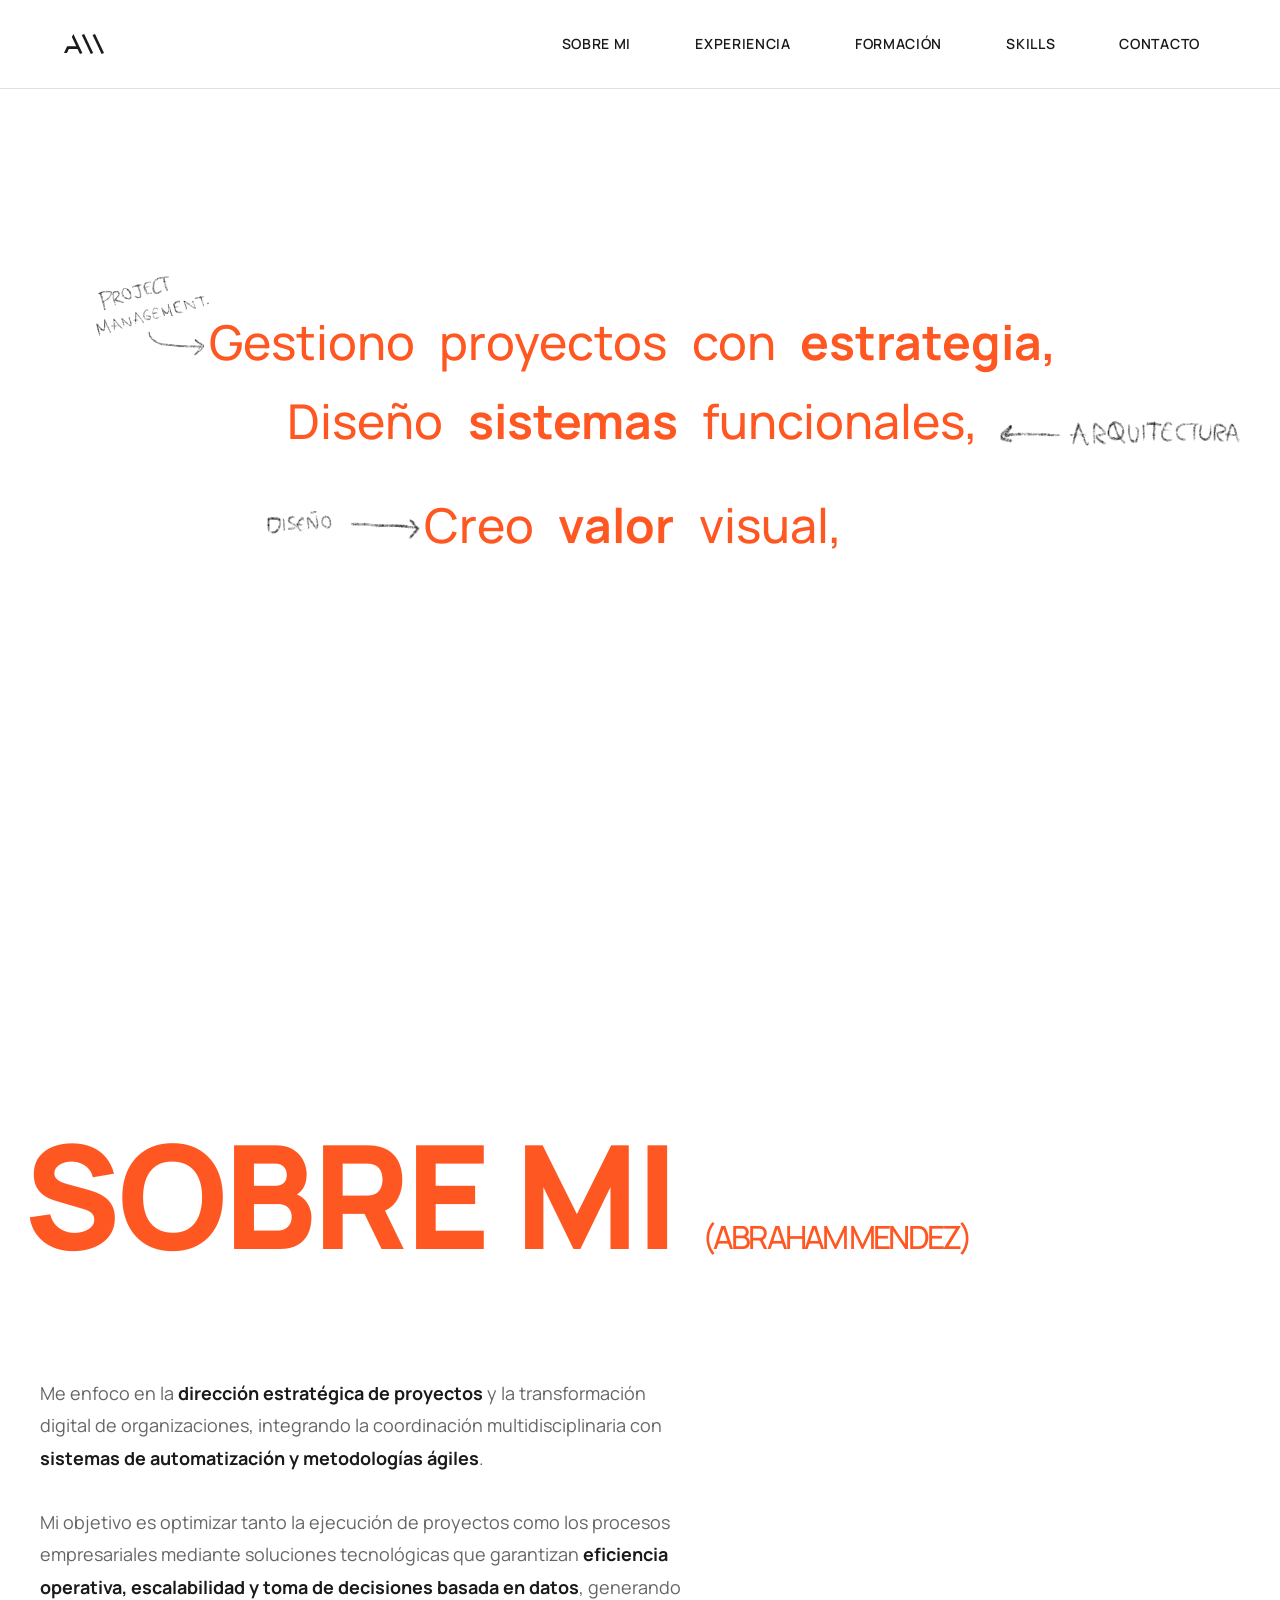
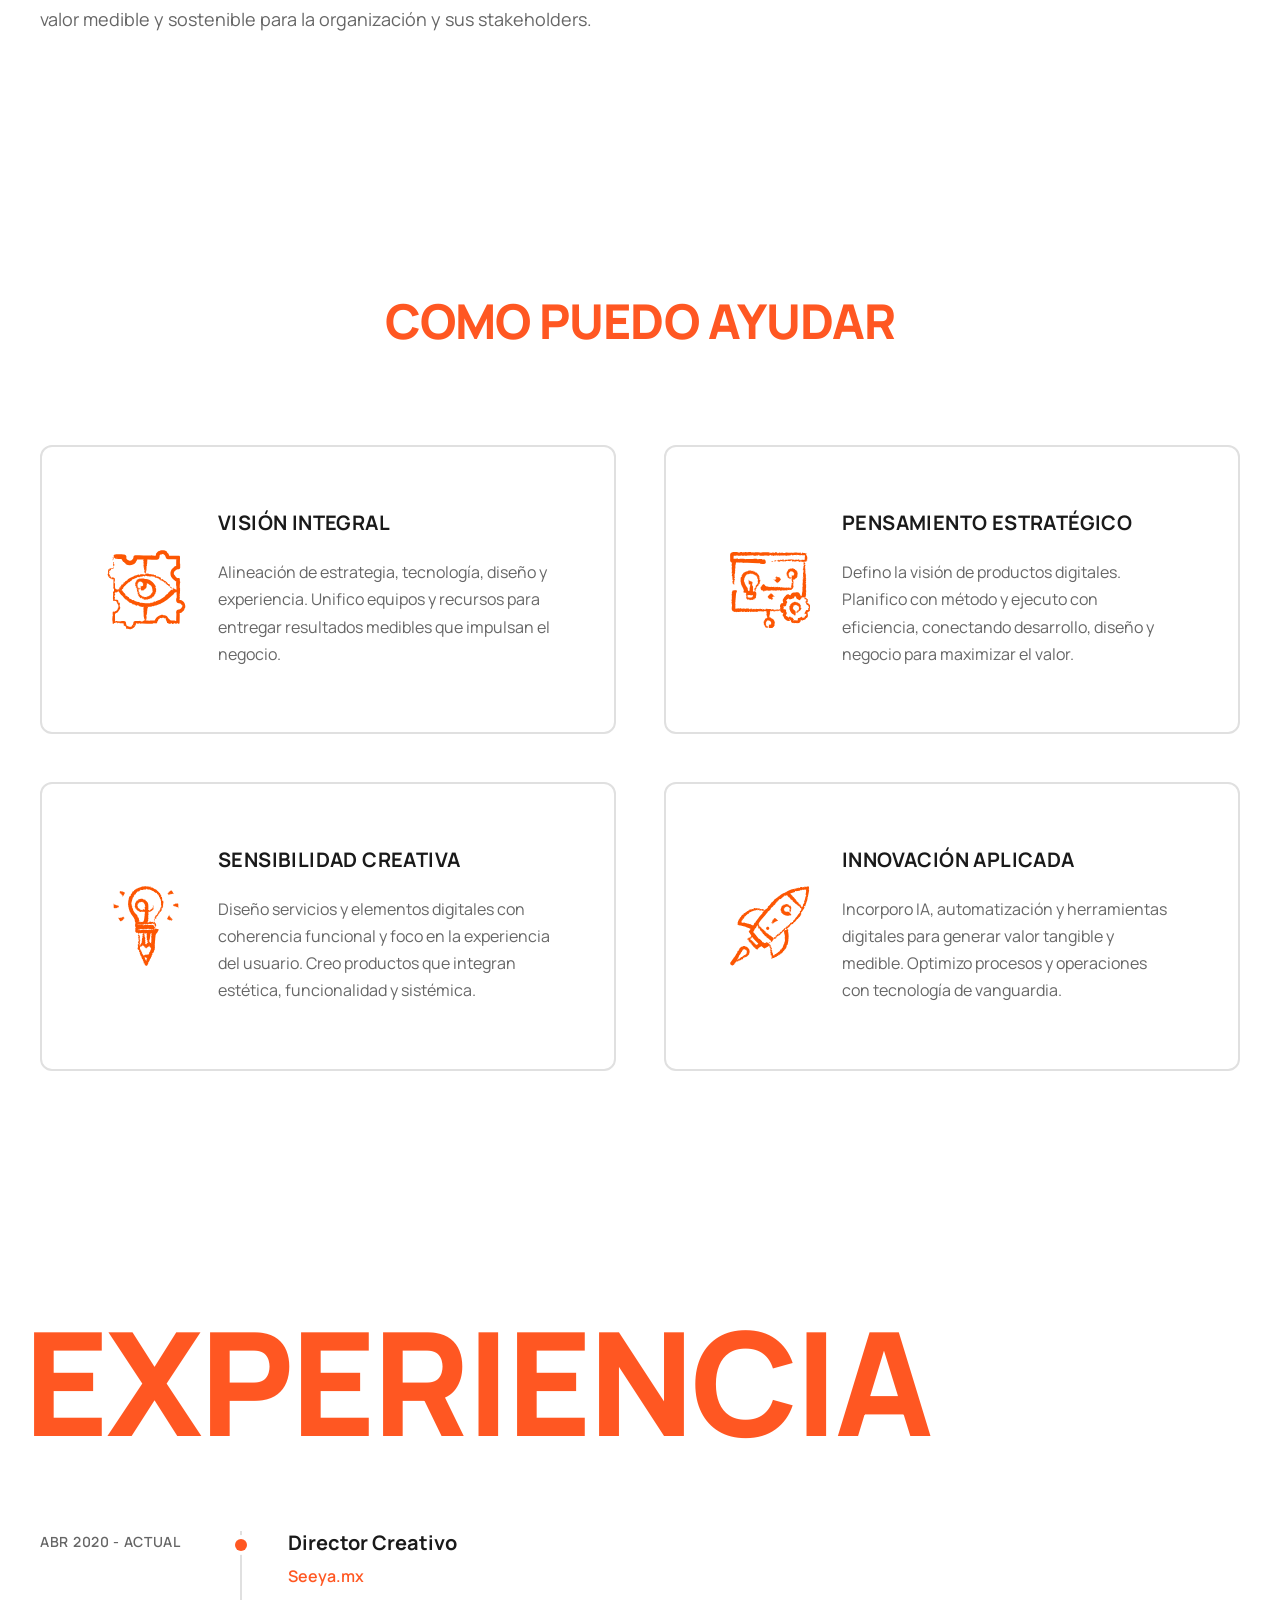
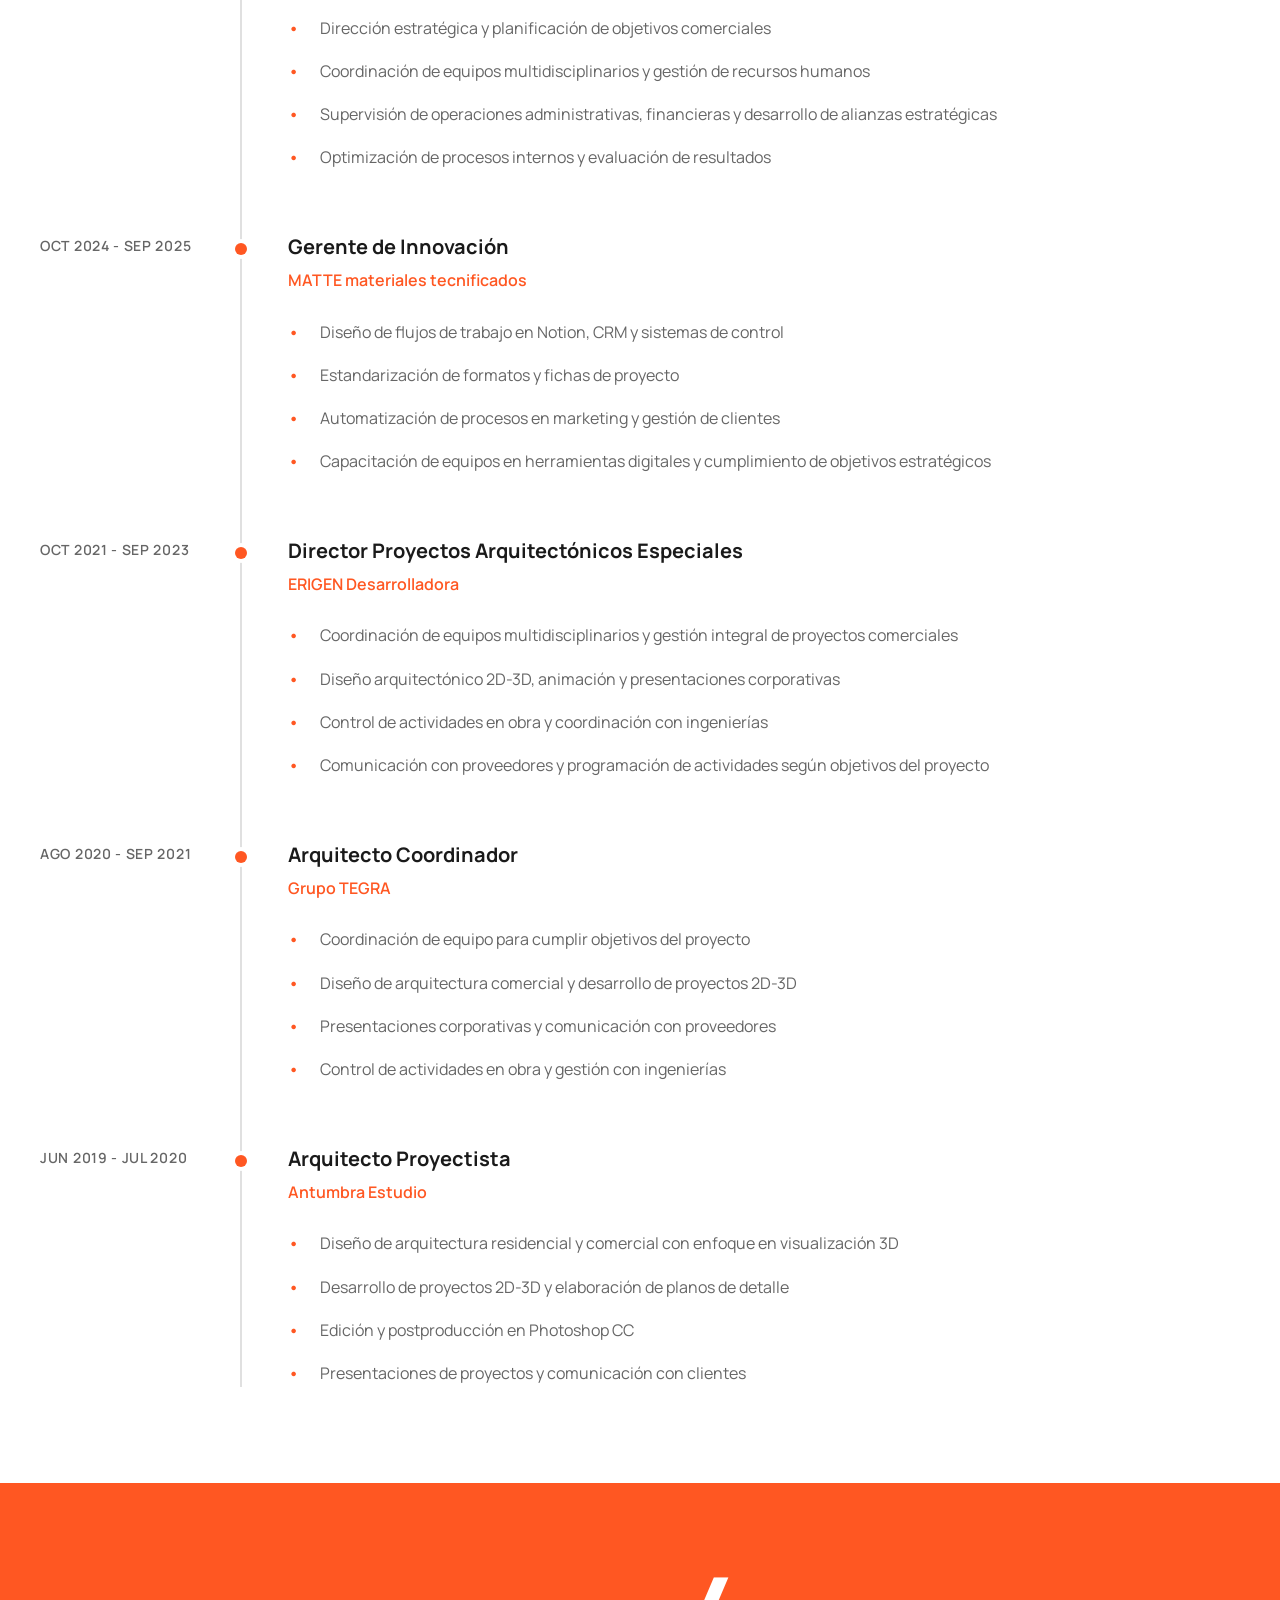
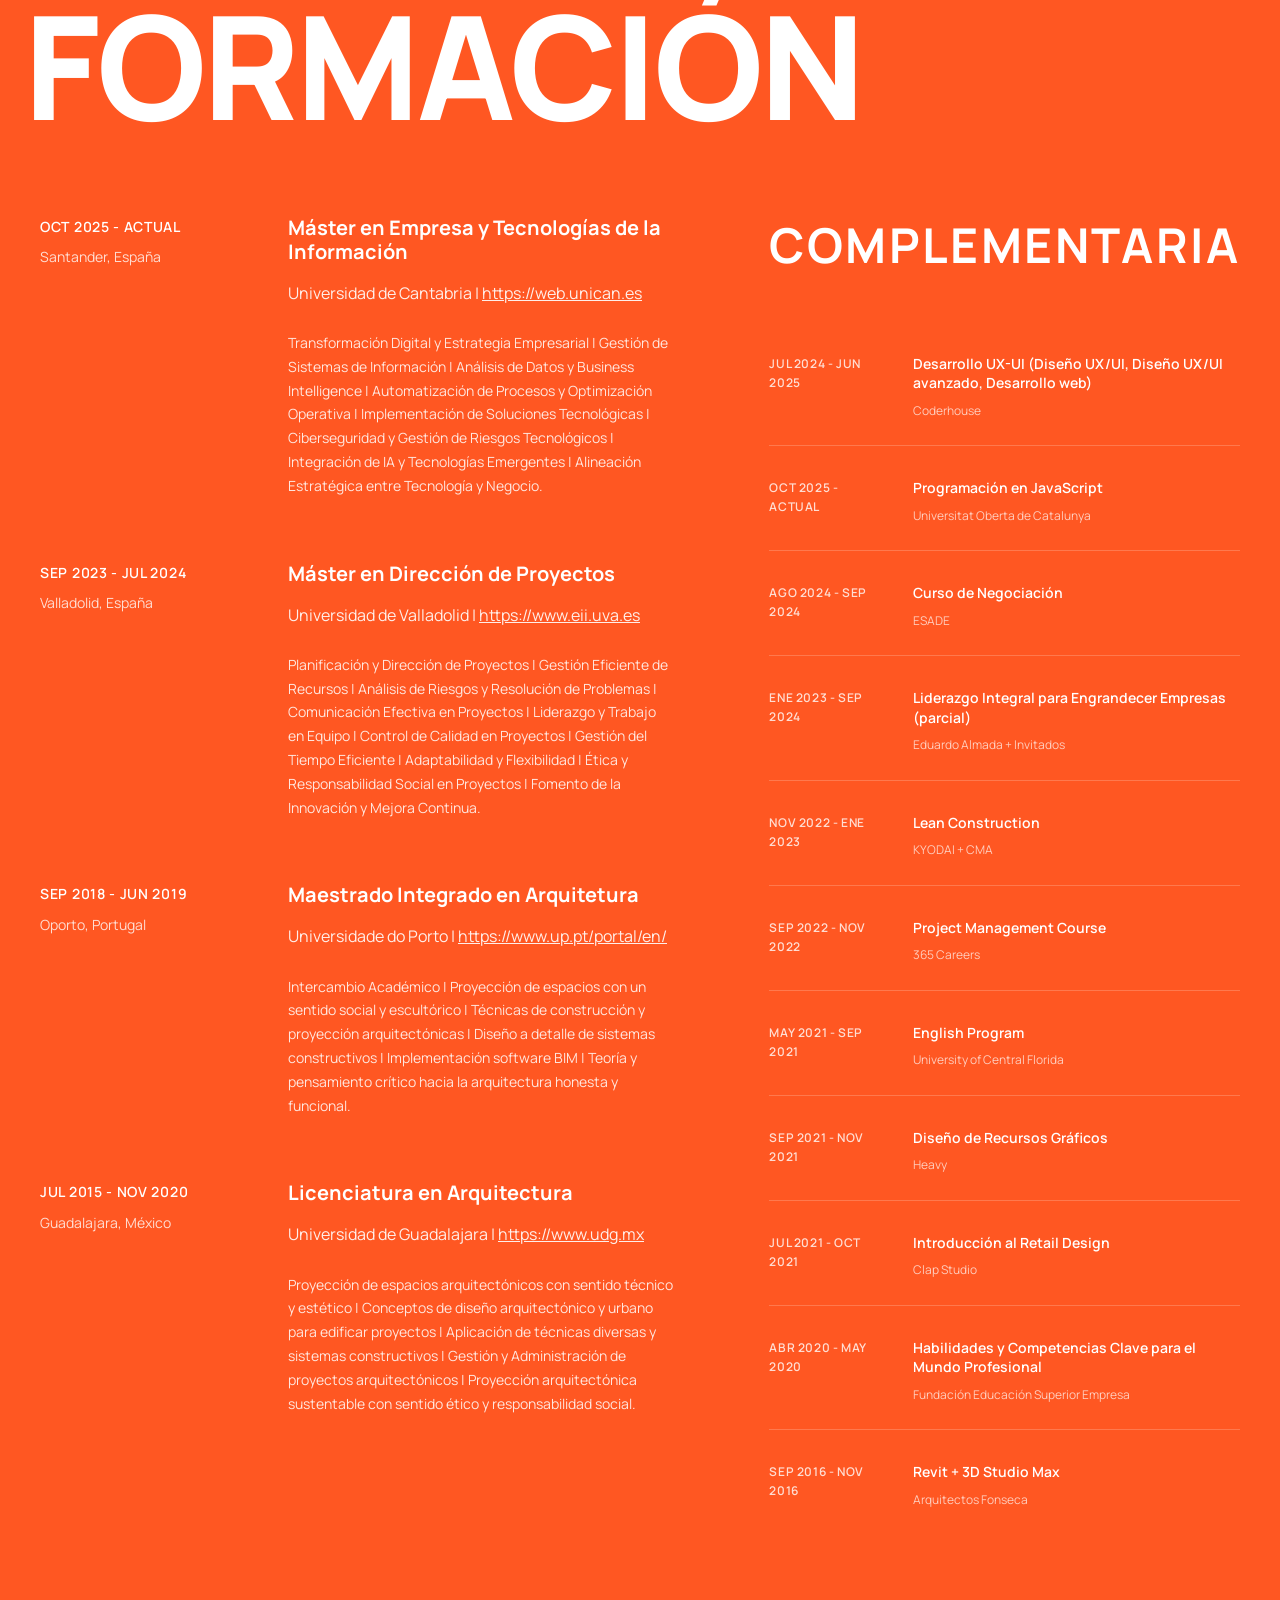
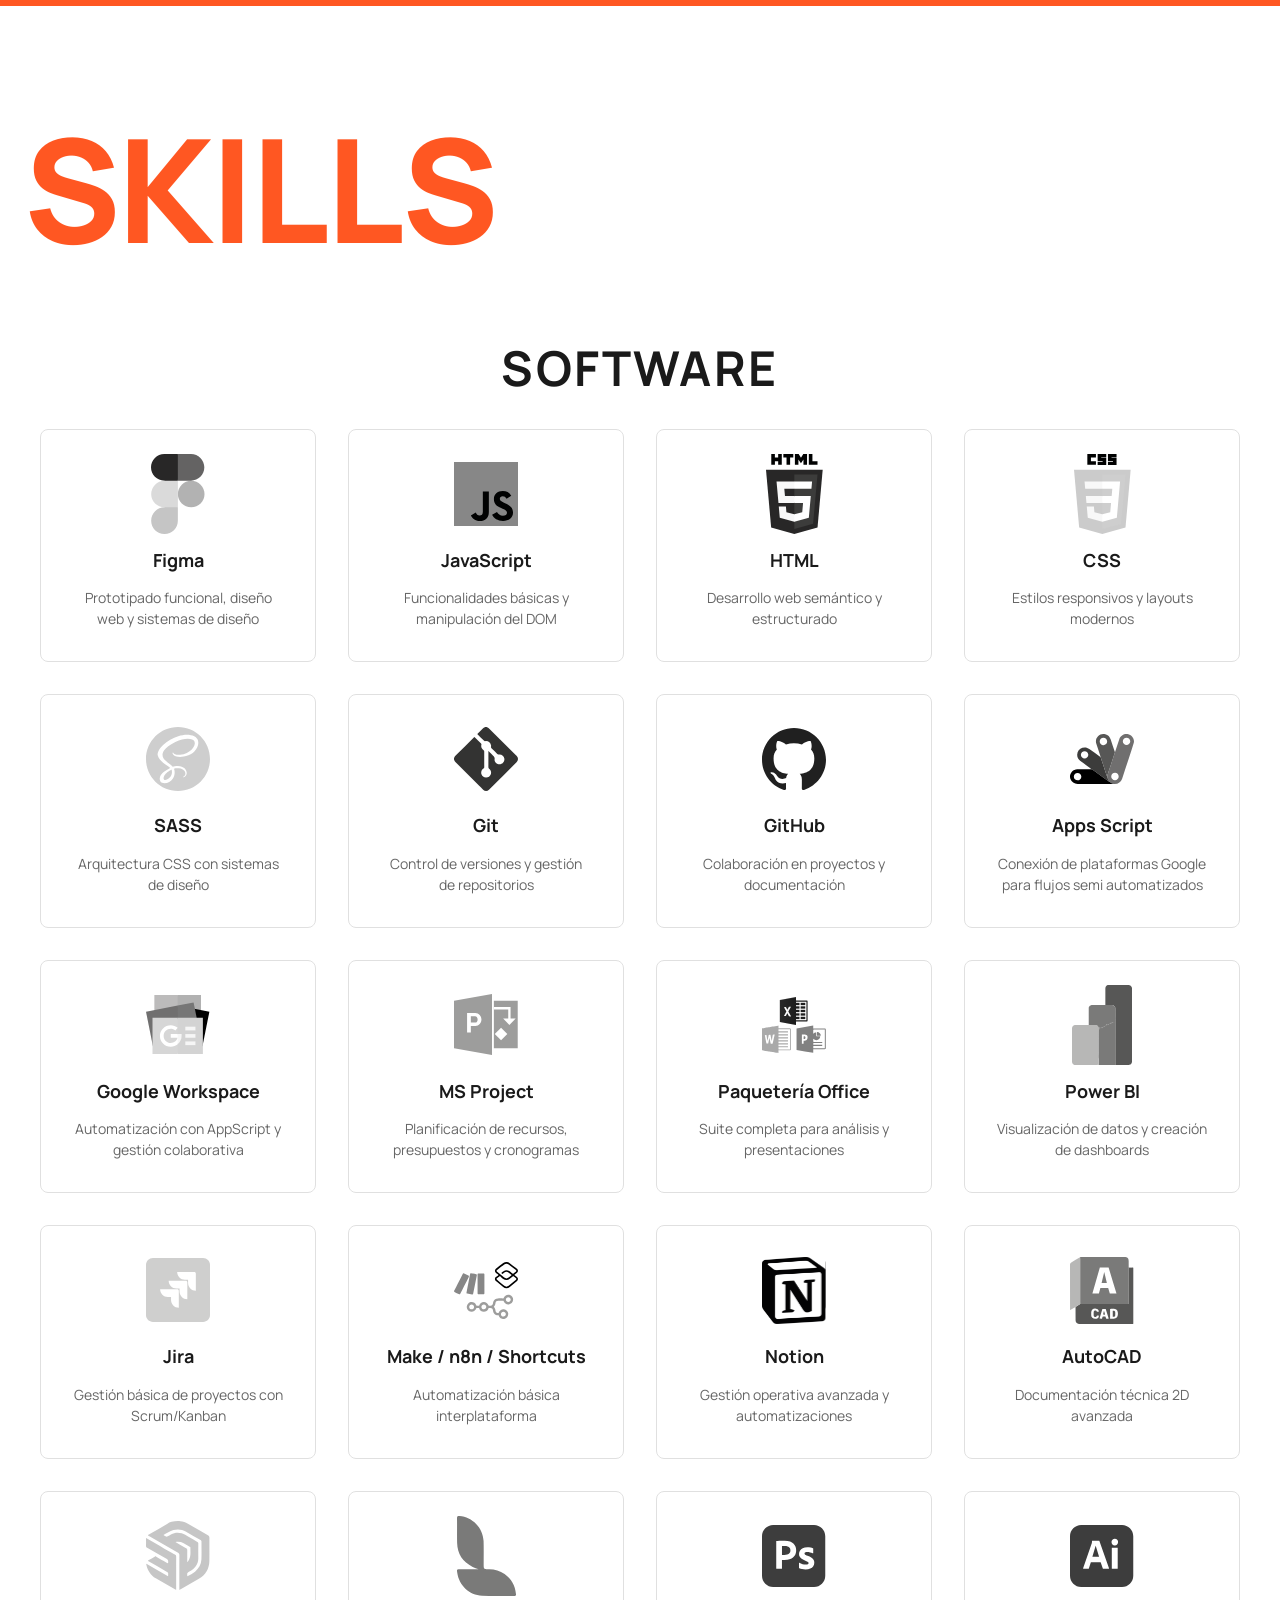
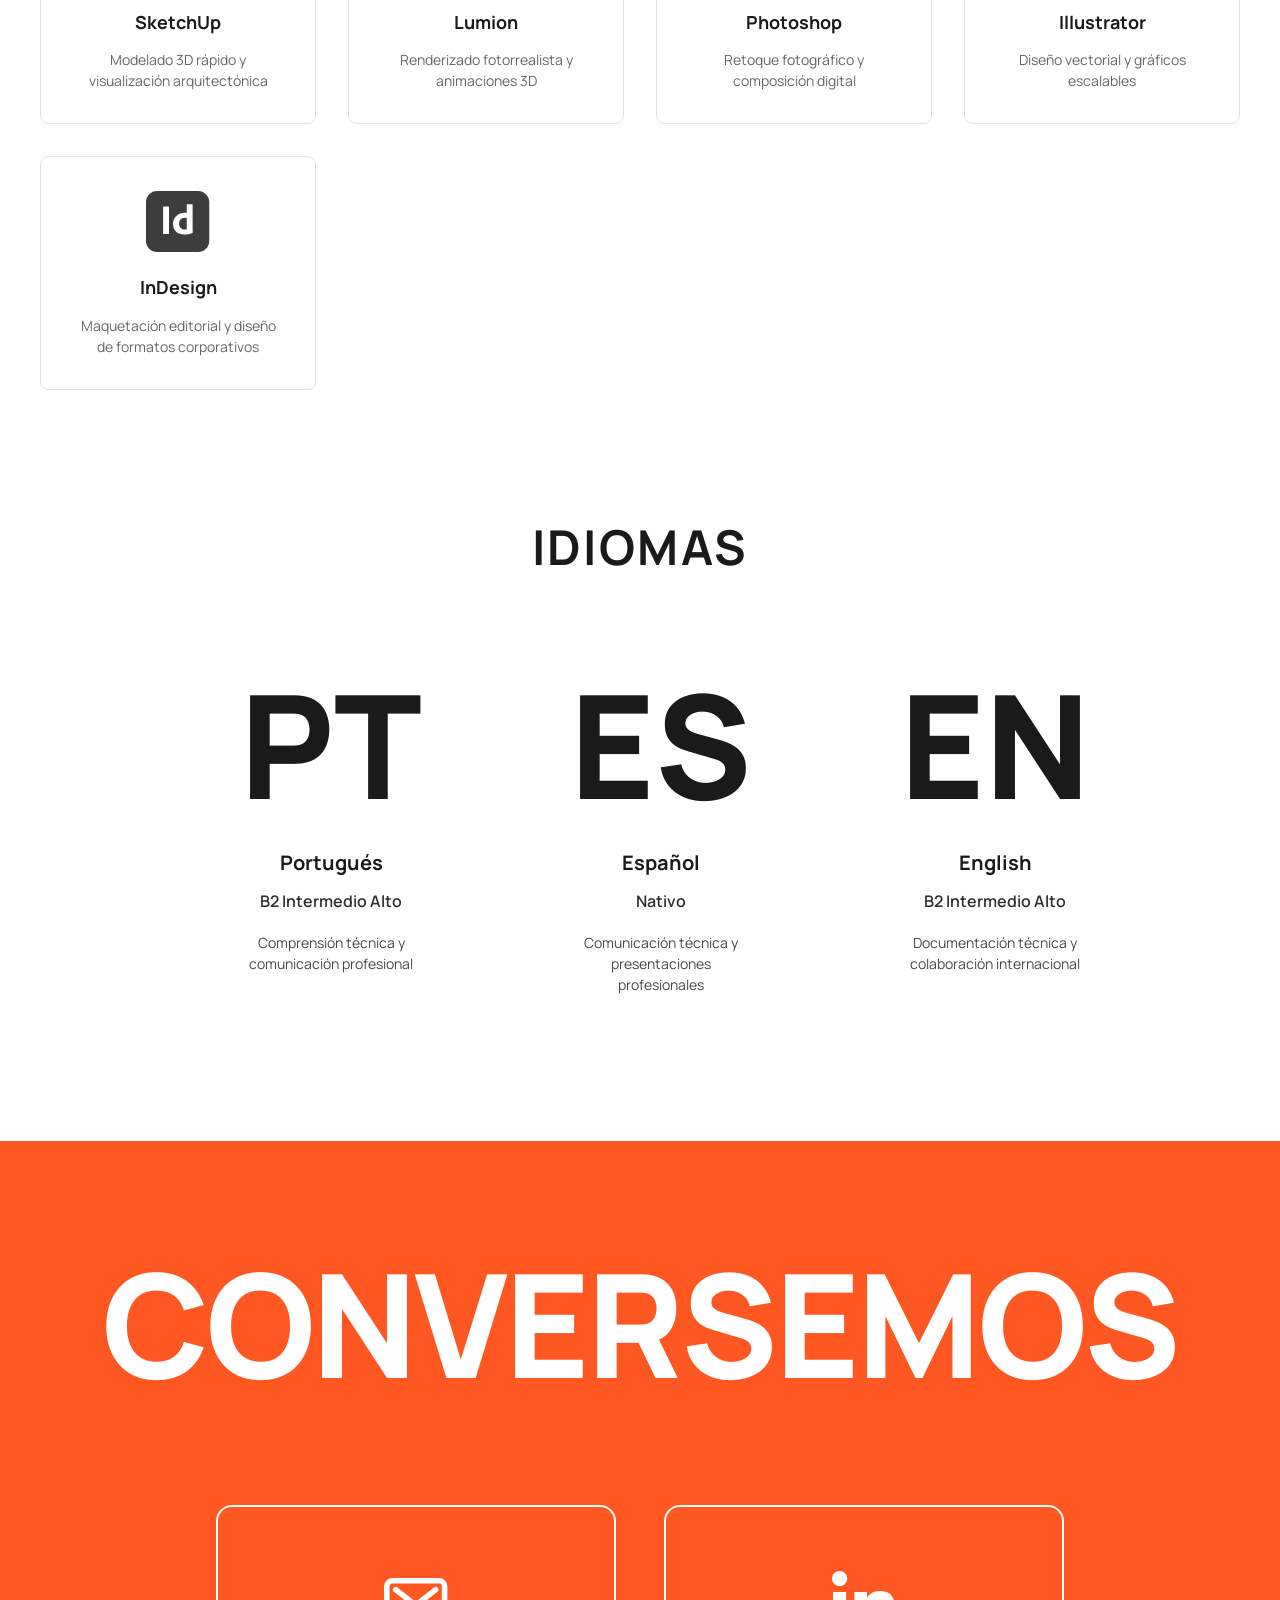
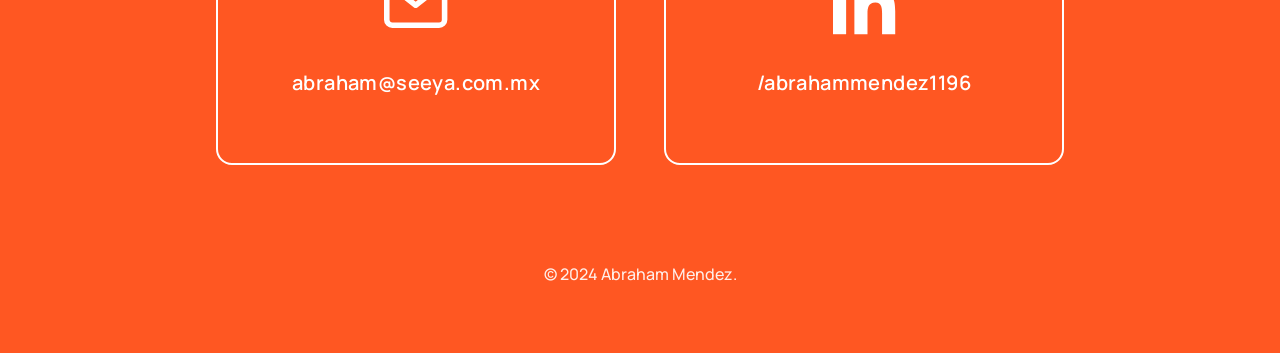
==== commit 259dcd8b: "completo con menu hamburguesa" ====
--- a/index.html
+++ b/index.html
@@ -20,6 +20,7 @@
 
 <body>
     <!-- Header / Navigation -->
+    <div class="nav-overlay"></div>
     <header class="header">
         <nav class="nav">
 
@@ -36,6 +37,12 @@
                 </svg>
             </a>
 
+            <button class="hamburger" aria-label="Toggle menu" aria-expanded="false">
+                <span class="hamburger-line"></span>
+                <span class="hamburger-line"></span>
+                <span class="hamburger-line"></span>
+            </button>
+
             <ul class="nav-menu">
                 <li><a href="#sobre-mi">SOBRE MI</a></li>
                 <li><a href="#experiencia">EXPERIENCIA</a></li>
@@ -140,7 +147,7 @@
 
                 <article class="help-card">
                     <div class="help-icon">
-                        <img src="./assets/dibujos/innovación.svg" alt="">
+                        <img src="./assets/dibujos/innovacion.svg" alt="">
                     </div>
                     <h3>Innovación Aplicada</h3>
                     <p>Incorporo IA, automatización y herramientas digitales para generar valor tangible y medible.
--- a/css/main.css
+++ b/css/main.css
@@ -237,13 +237,13 @@
 }
 @media (max-width: 768px) {
   .section-title {
-    font-size: var(--font-size-3xl);
+    font-size: var(--font-size-5xl);
     margin-bottom: var(--spacing-xl);
   }
 }
 @media (max-width: 480px) {
   .section-title {
-    font-size: var(--font-size-2xl);
+    font-size: var(--font-size-4xl);
   }
 }
 
@@ -255,6 +255,17 @@
   margin-bottom: var(--spacing-lg);
   color: var(--color-text);
   text-align: center;
+}
+@media (max-width: 768px) {
+  .subsection-title {
+    font-size: var(--font-size-3xl);
+    margin-bottom: var(--spacing-xl);
+  }
+}
+@media (max-width: 480px) {
+  .subsection-title {
+    font-size: var(--font-size-3xl);
+  }
 }
 
 .container {
@@ -813,6 +824,40 @@
   }
 }
 
+.hamburger {
+  display: none;
+  flex-direction: column;
+  gap: 6px;
+  width: 32px;
+  height: 32px;
+  background: none;
+  border: none;
+  cursor: pointer;
+  padding: 4px;
+  z-index: 1001;
+}
+@media (max-width: 768px) {
+  .hamburger {
+    display: flex;
+  }
+}
+.hamburger .hamburger-line {
+  width: 100%;
+  height: 2px;
+  background: var(--color-text);
+  transition: all var(--transition-base);
+  border-radius: 2px;
+}
+.hamburger.active .hamburger-line:nth-child(1) {
+  transform: rotate(45deg) translate(7px, 7px);
+}
+.hamburger.active .hamburger-line:nth-child(2) {
+  opacity: 0;
+}
+.hamburger.active .hamburger-line:nth-child(3) {
+  transform: rotate(-45deg) translate(7px, -7px);
+}
+
 .nav-menu {
   display: flex;
   align-items: center;
@@ -825,7 +870,28 @@
 }
 @media (max-width: 768px) {
   .nav-menu {
-    display: none;
+    position: fixed;
+    top: 0;
+    right: -100%;
+    width: 280px;
+    height: 100vh;
+    background: var(--color-background);
+    flex-direction: column;
+    align-items: flex-start;
+    justify-content: center;
+    gap: var(--spacing-xl);
+    padding: var(--spacing-2xl);
+    box-shadow: -4px 0 24px rgba(0, 0, 0, 0.1);
+    transition: right var(--transition-base);
+    z-index: 1000;
+  }
+  .nav-menu.active {
+    right: 0;
+  }
+}
+@media (max-width: 768px) {
+  .nav-menu li {
+    width: 100%;
   }
 }
 .nav-menu li a {
@@ -839,6 +905,14 @@
   transition: all var(--transition-base);
   position: relative;
 }
+@media (max-width: 768px) {
+  .nav-menu li a {
+    display: block;
+    font-size: var(--font-size-lg);
+    padding: var(--spacing-sm);
+    width: 100%;
+  }
+}
 .nav-menu li a::after {
   content: "";
   position: absolute;
@@ -850,11 +924,46 @@
   background: var(--color-primary);
   transition: transform var(--transition-base);
 }
+@media (max-width: 768px) {
+  .nav-menu li a::after {
+    left: 0;
+    transform: scaleX(0);
+    transform-origin: left;
+  }
+}
 .nav-menu li a:hover {
   color: var(--color-primary);
 }
 .nav-menu li a:hover::after {
   transform: translateX(-50%) scaleX(1);
+}
+@media (max-width: 768px) {
+  .nav-menu li a:hover::after {
+    transform: scaleX(1);
+  }
+}
+
+.nav-overlay {
+  display: none;
+}
+@media (max-width: 768px) {
+  .nav-overlay {
+    display: block;
+    position: fixed;
+    top: 0;
+    left: 0;
+    width: 100%;
+    height: 100%;
+    background: rgba(0, 0, 0, 0.5);
+    opacity: 0;
+    visibility: hidden;
+    transition: all var(--transition-base);
+    z-index: 999;
+  }
+  .nav-overlay.active {
+    opacity: 1;
+    visibility: visible;
+  }
 }
 
 .help-card {
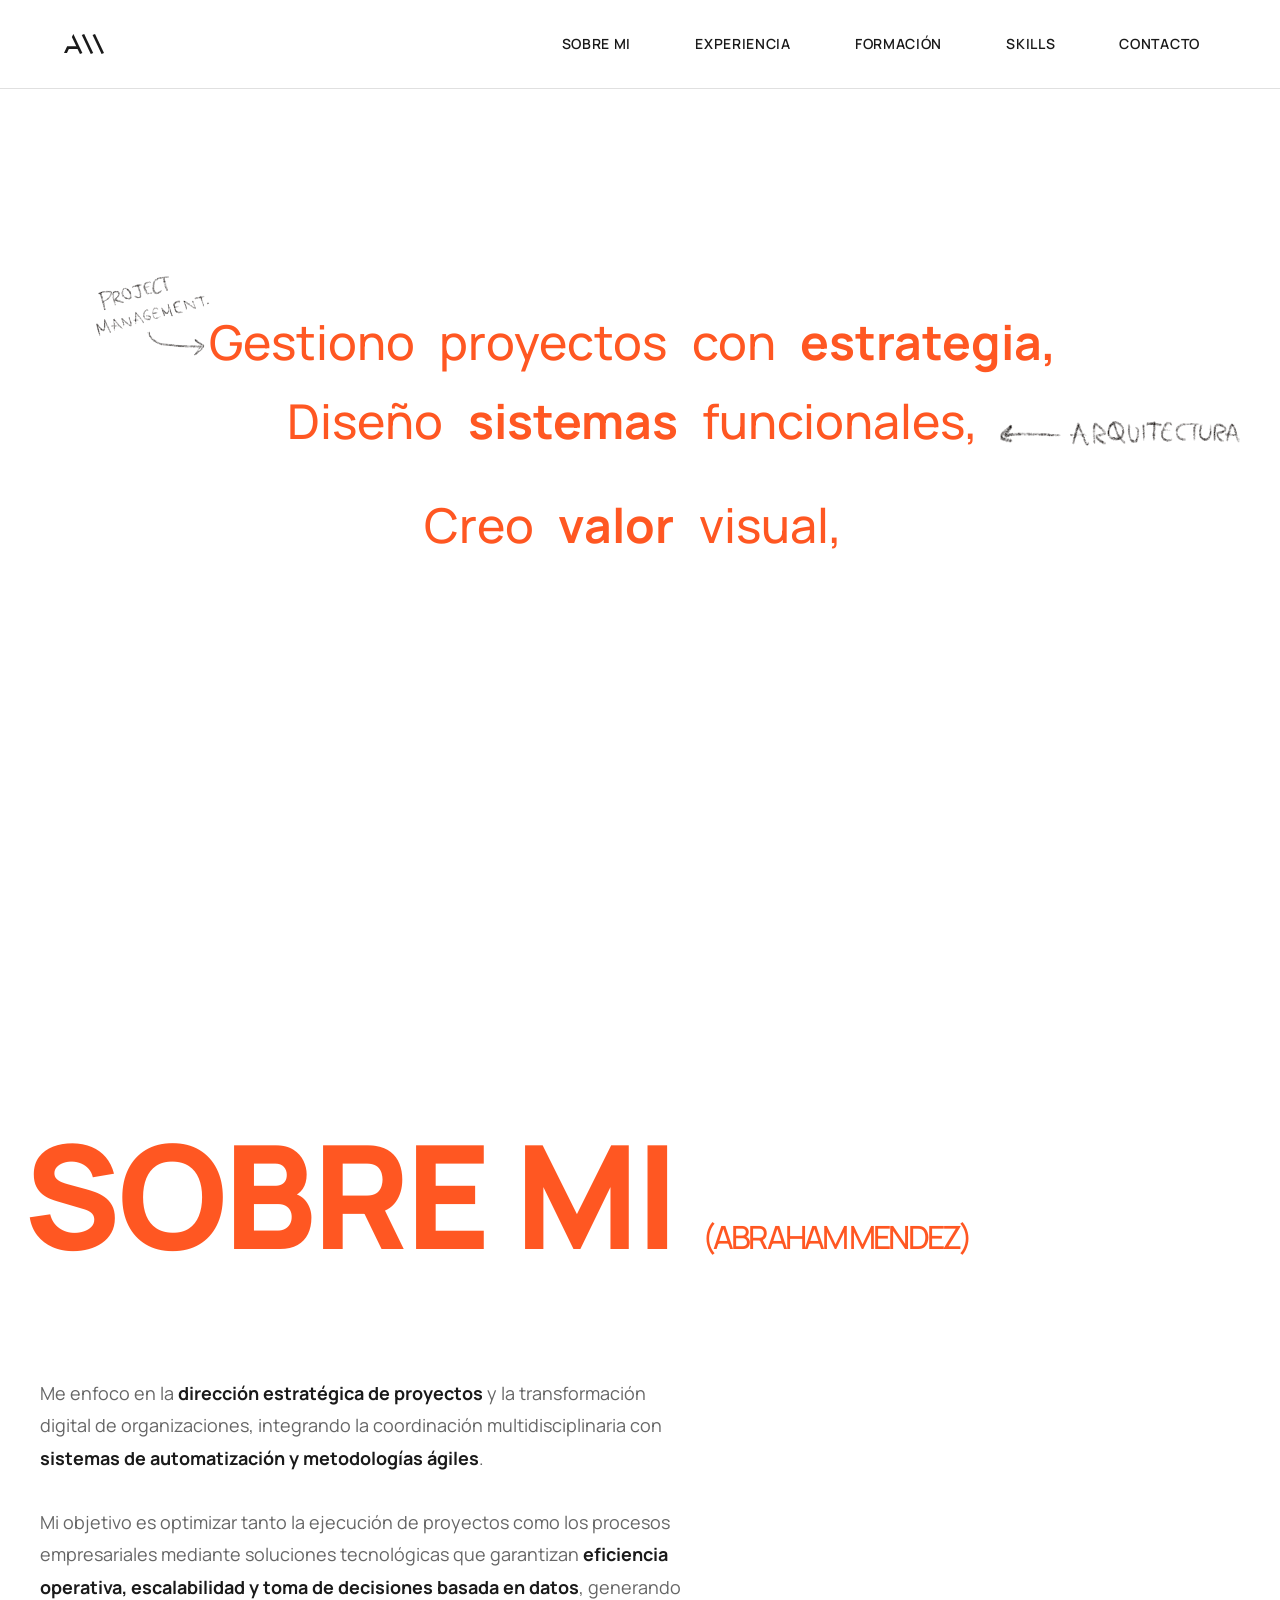
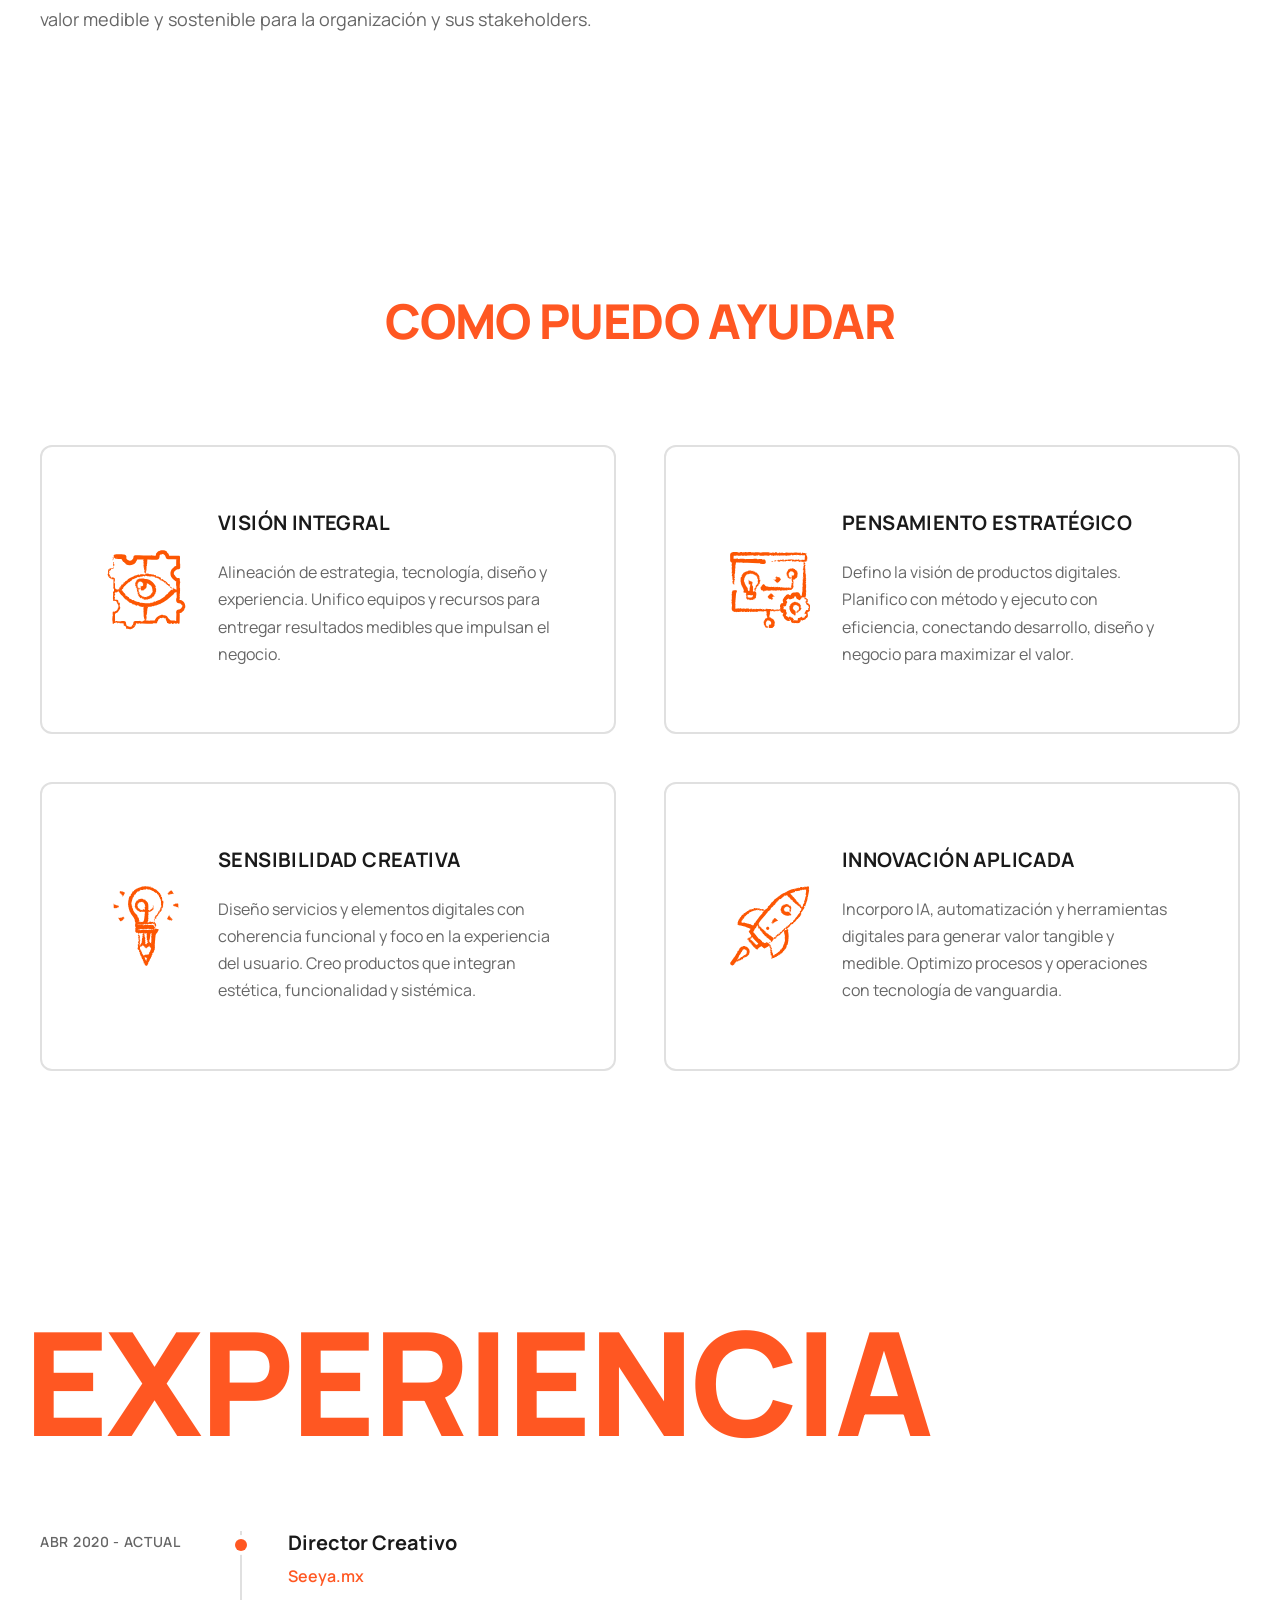
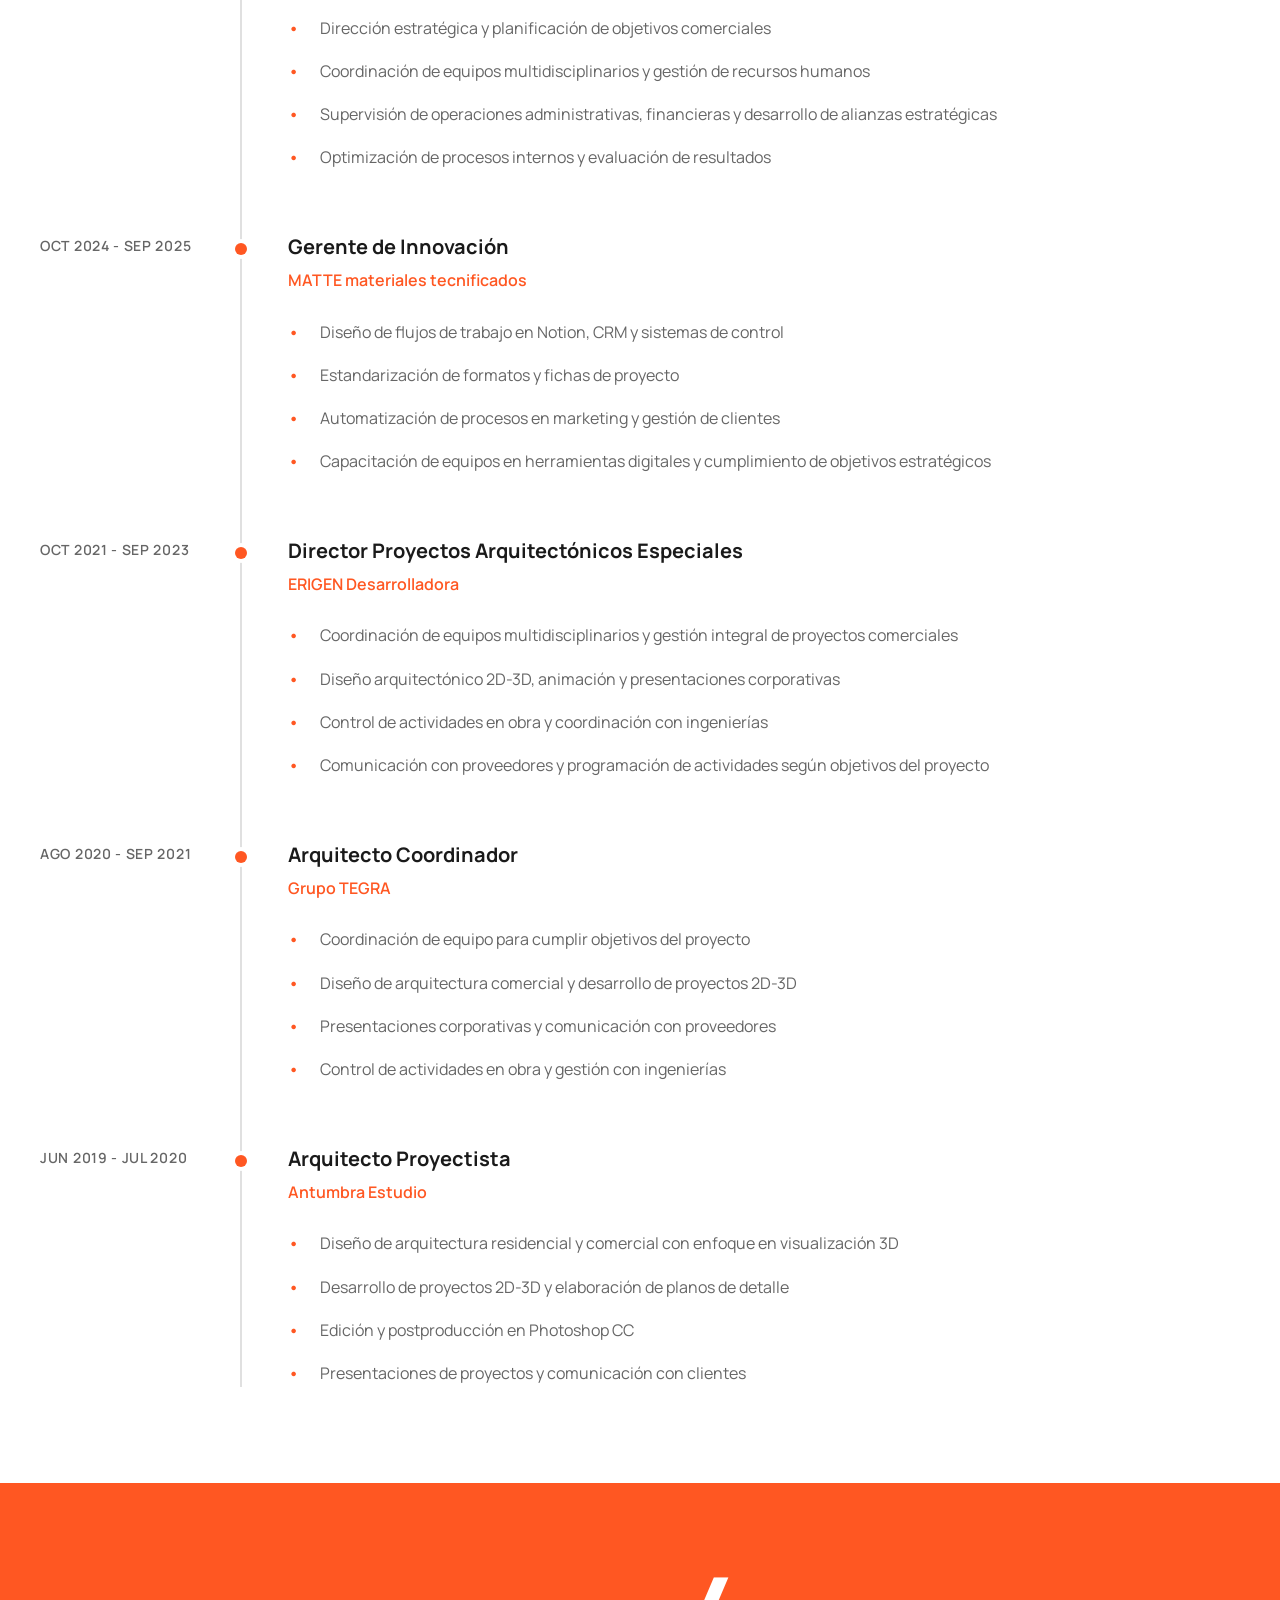
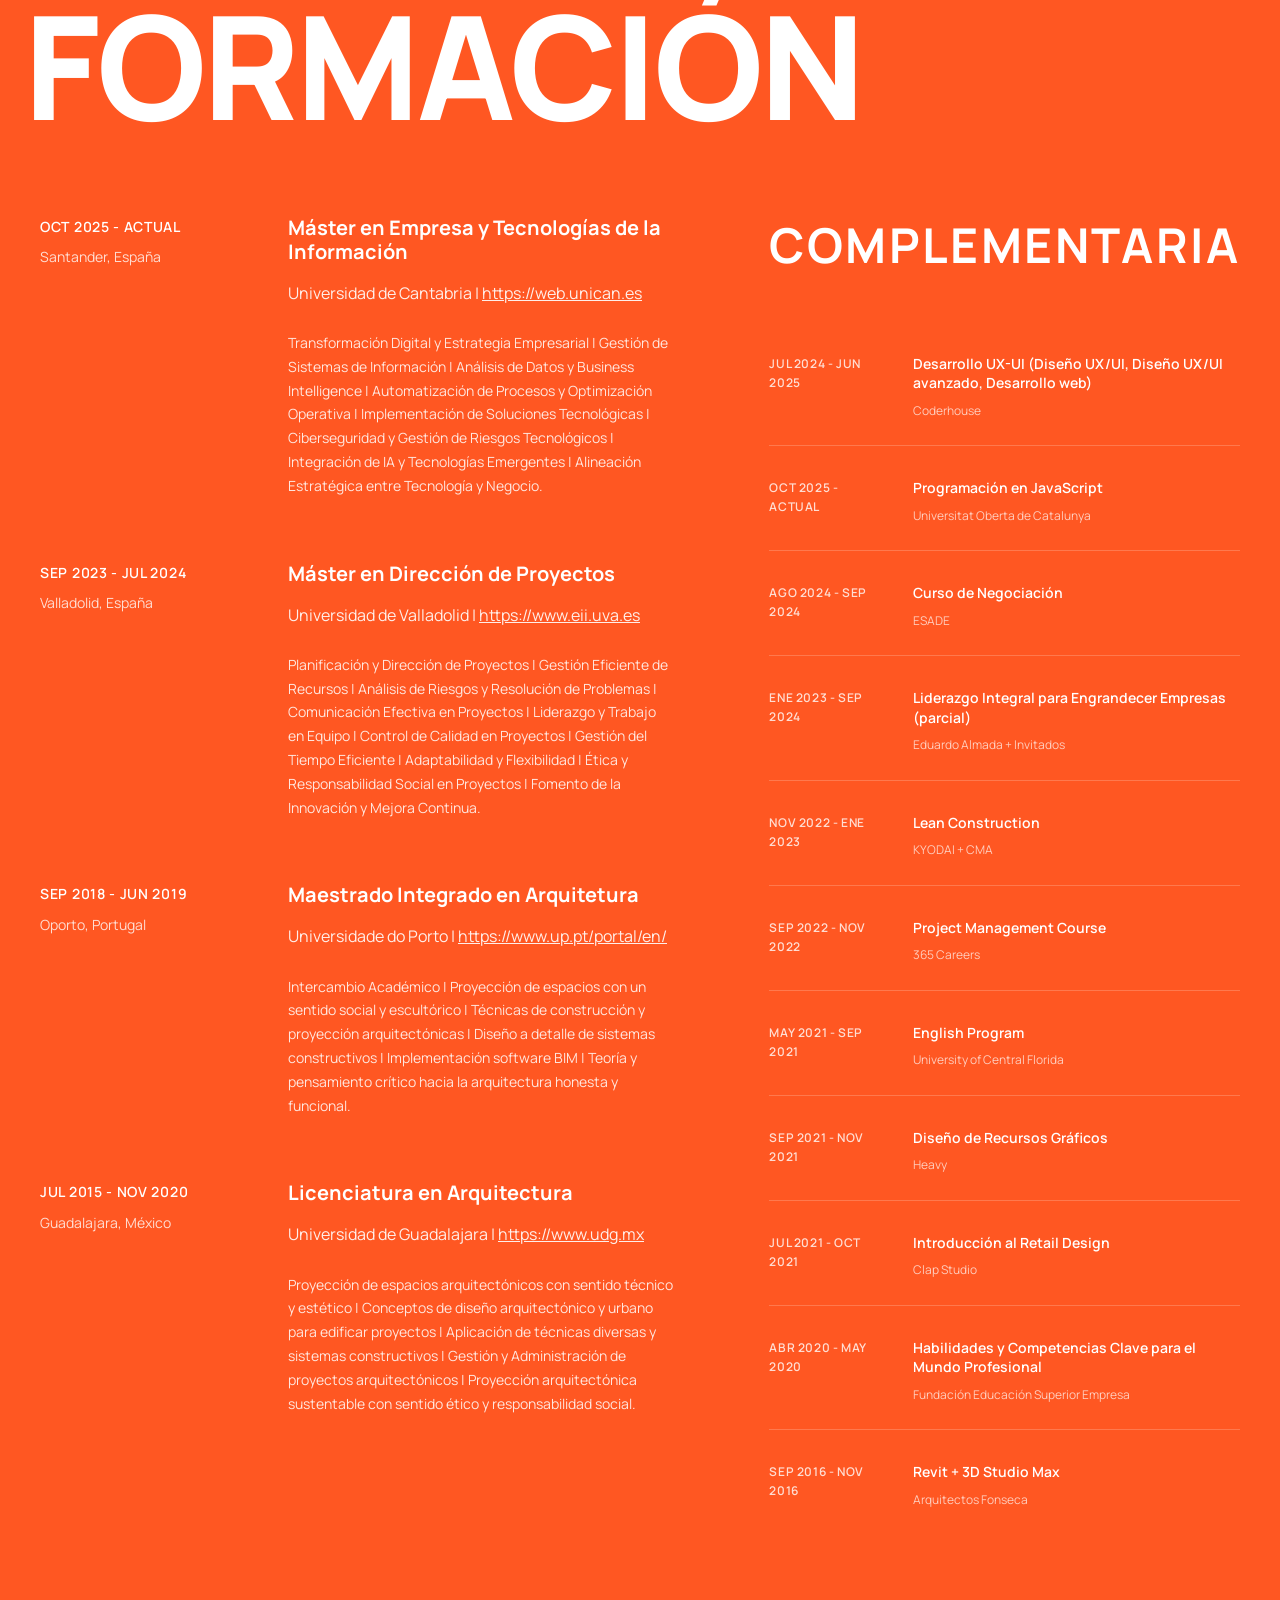
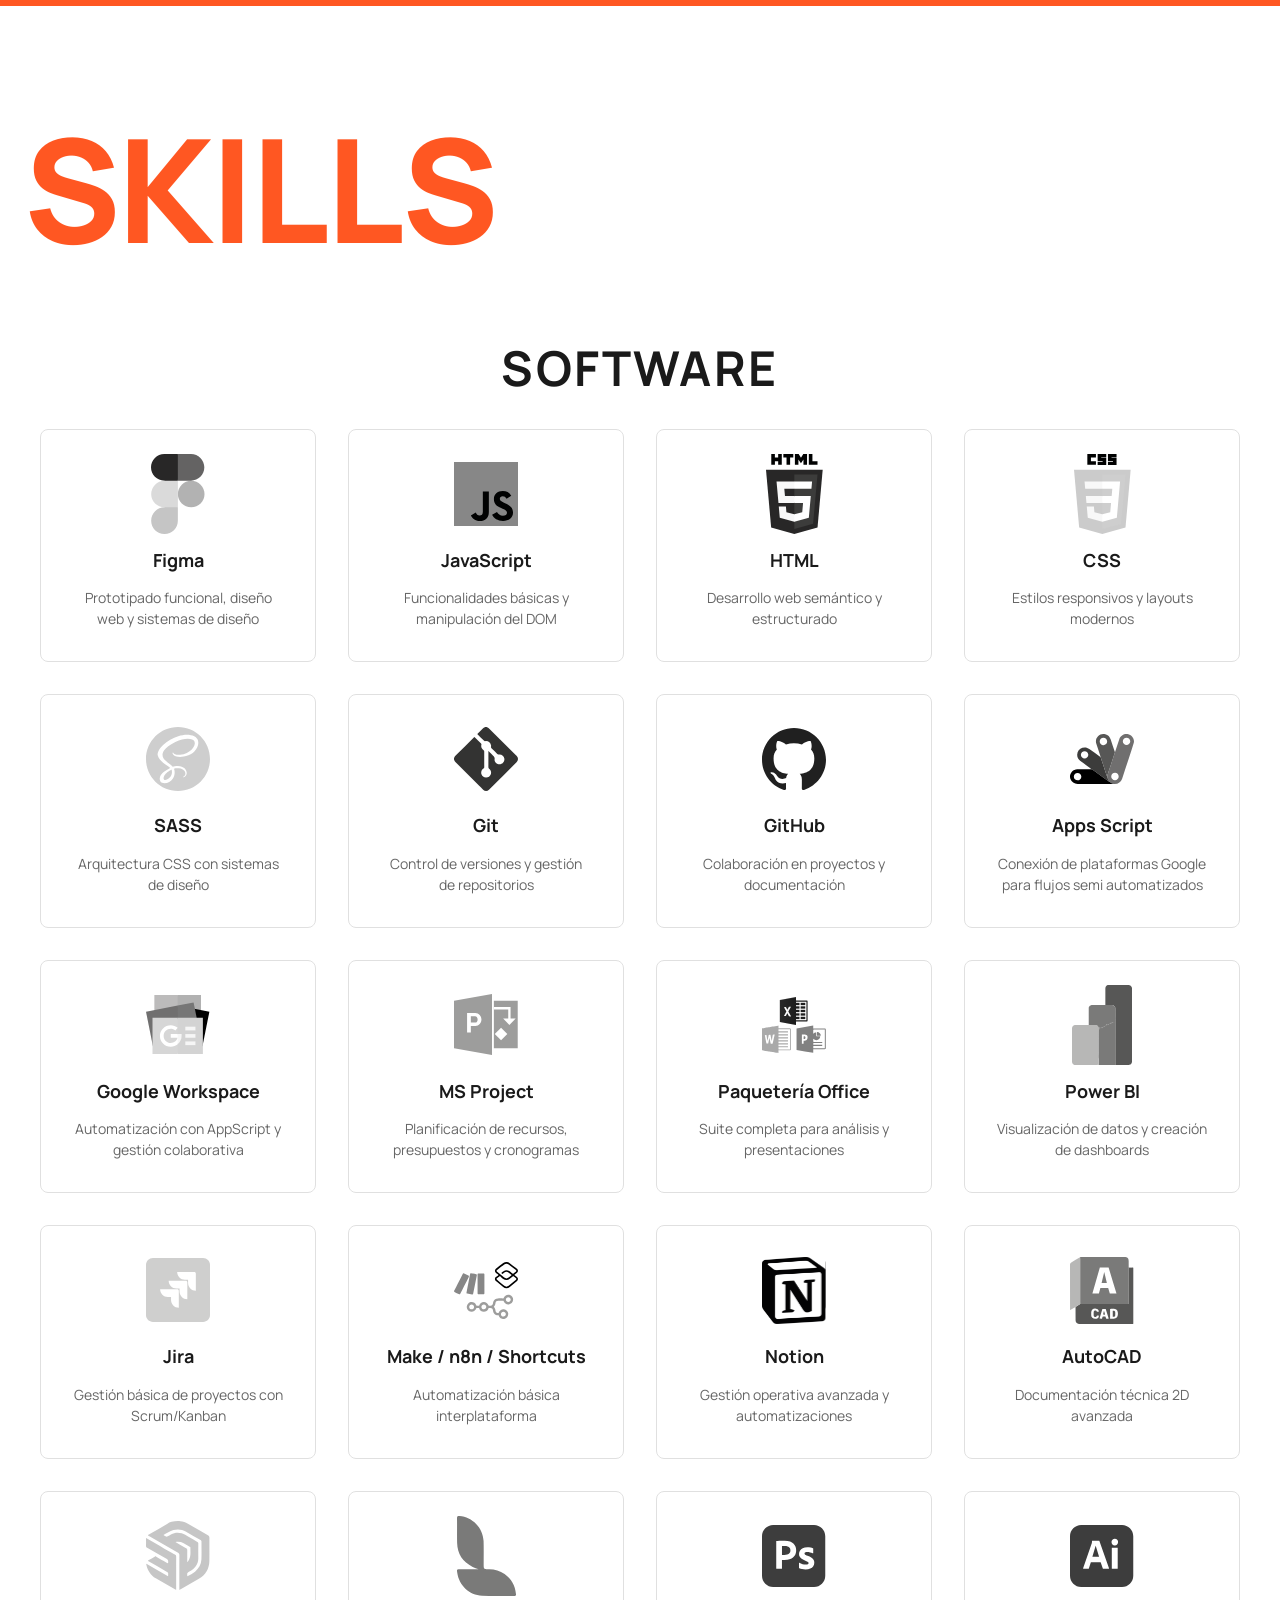
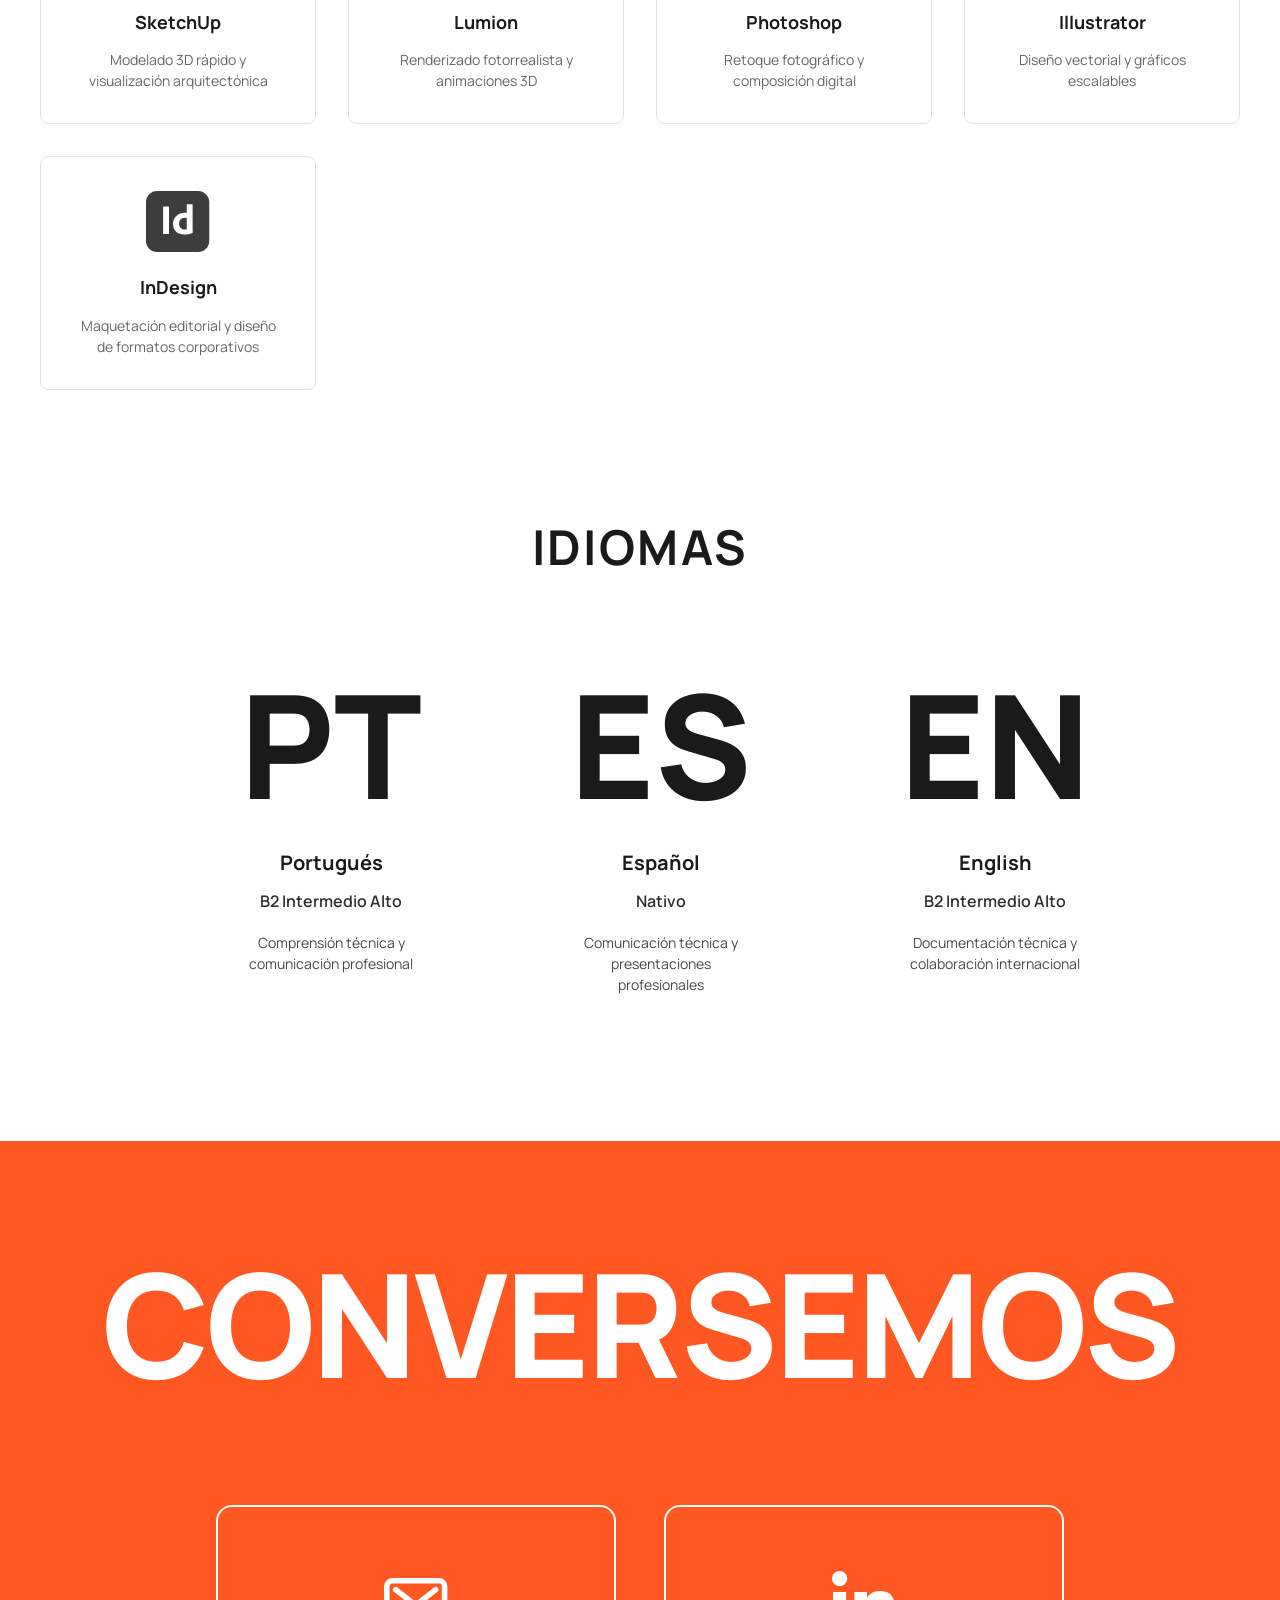
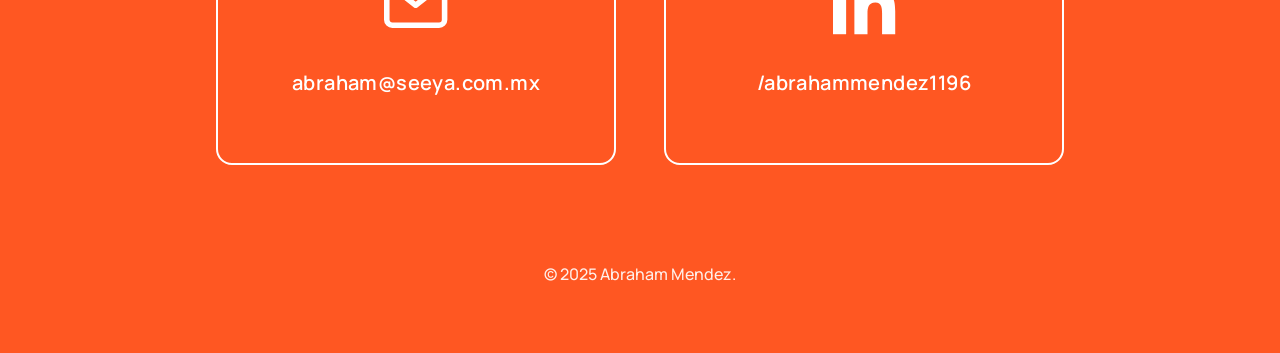
==== commit 62a6a66c: "correcciones responsive" ====
--- a/index.html
+++ b/index.html
@@ -6,7 +6,7 @@
     <meta name="viewport" content="width=device-width, initial-scale=1.0">
     <meta name="description"
         content="Abraham Mendez - Gestiono proyectos con estrategia, diseño sistemas funcionales, creo valor visual">
-    <title>Abraham Méndez | Director de Proyectos & Innovación</title>
+    <title>Abraham Mendez | Proyectos & Innovación</title>
 
     <!-- Google Fonts -->
     <link rel="preconnect" href="https://fonts.googleapis.com">
@@ -658,7 +658,7 @@
                 </a>
             </div>
 
-            <p class="copyright">© 2024 Abraham Mendez.</p>
+            <p class="copyright">© 2025 Abraham Mendez.</p>
         </div>
     </footer>
 
--- a/css/main.css
+++ b/css/main.css
@@ -1136,7 +1136,7 @@
 }
 @media (max-width: 480px) {
   .language-item .language-code {
-    font-size: var(--font-size-3xl);
+    font-size: var(--font-size-5xl);
   }
 }
 .language-item .language-name {
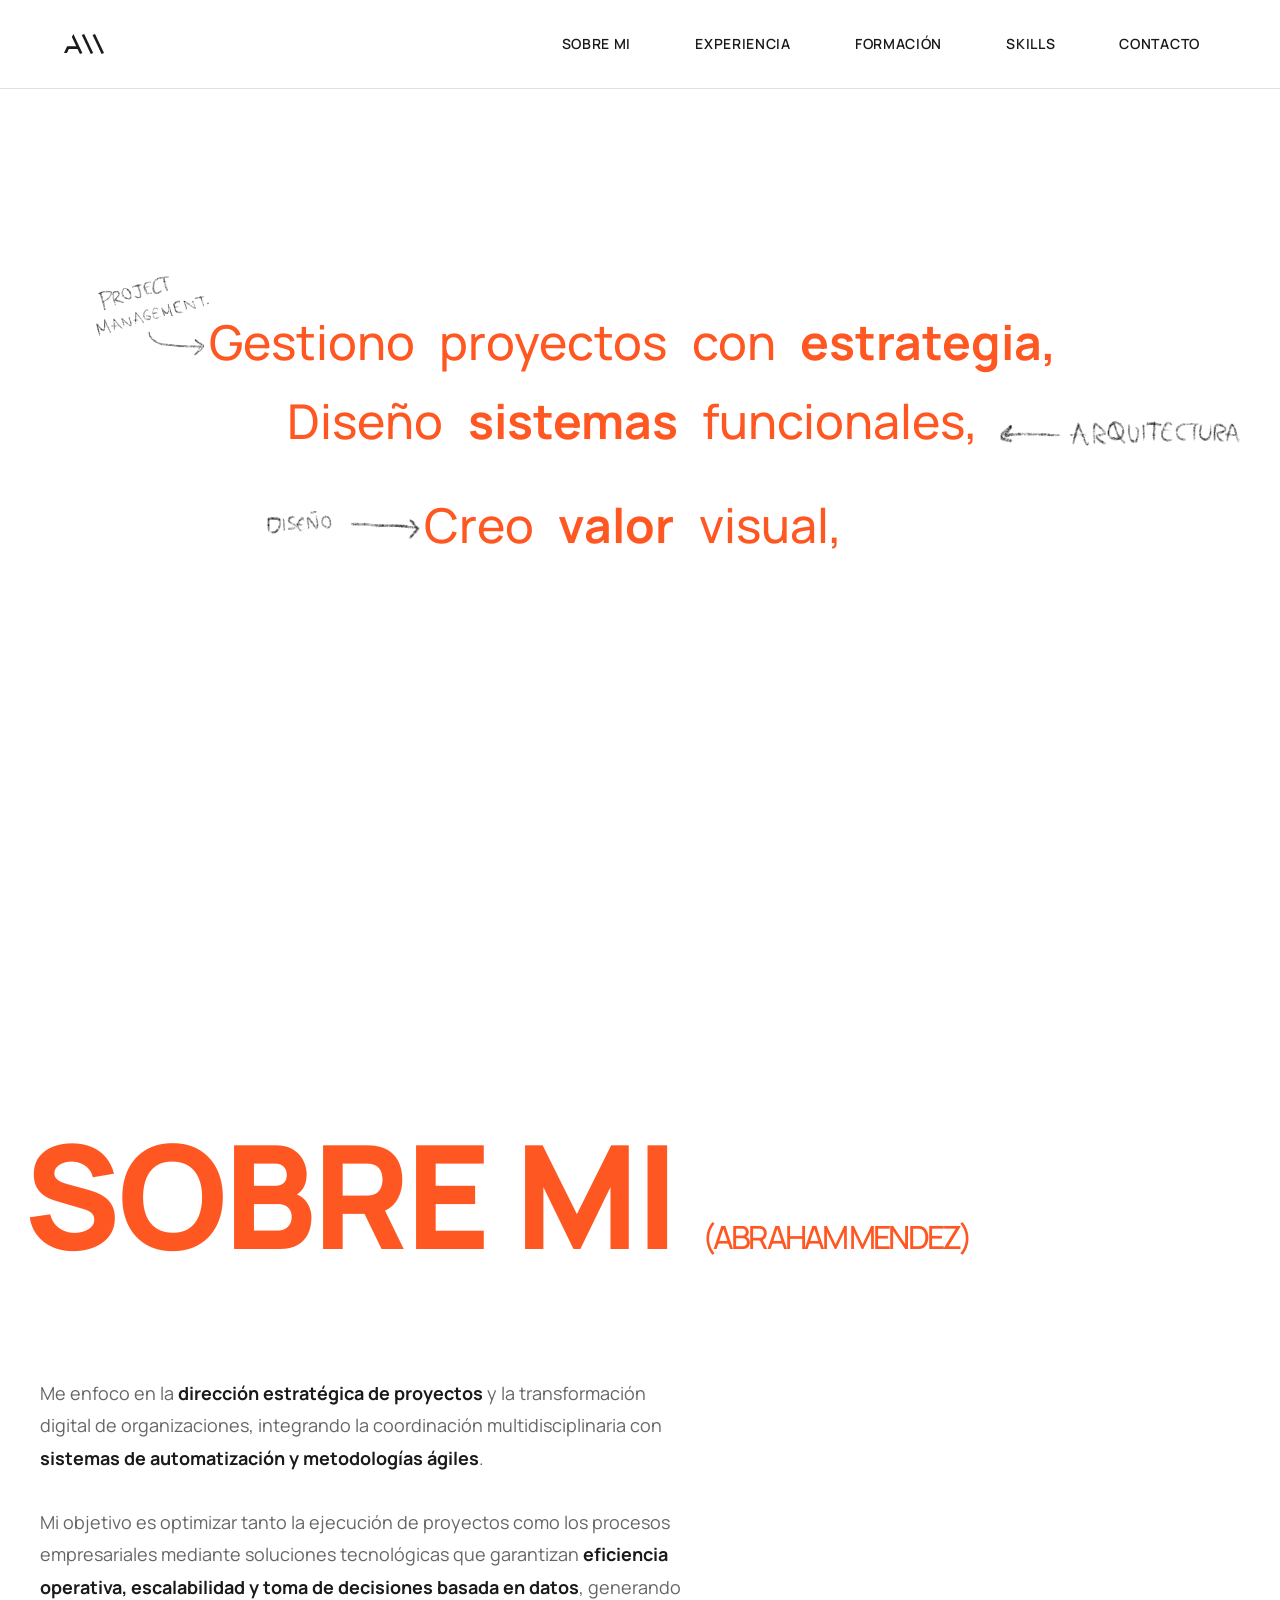
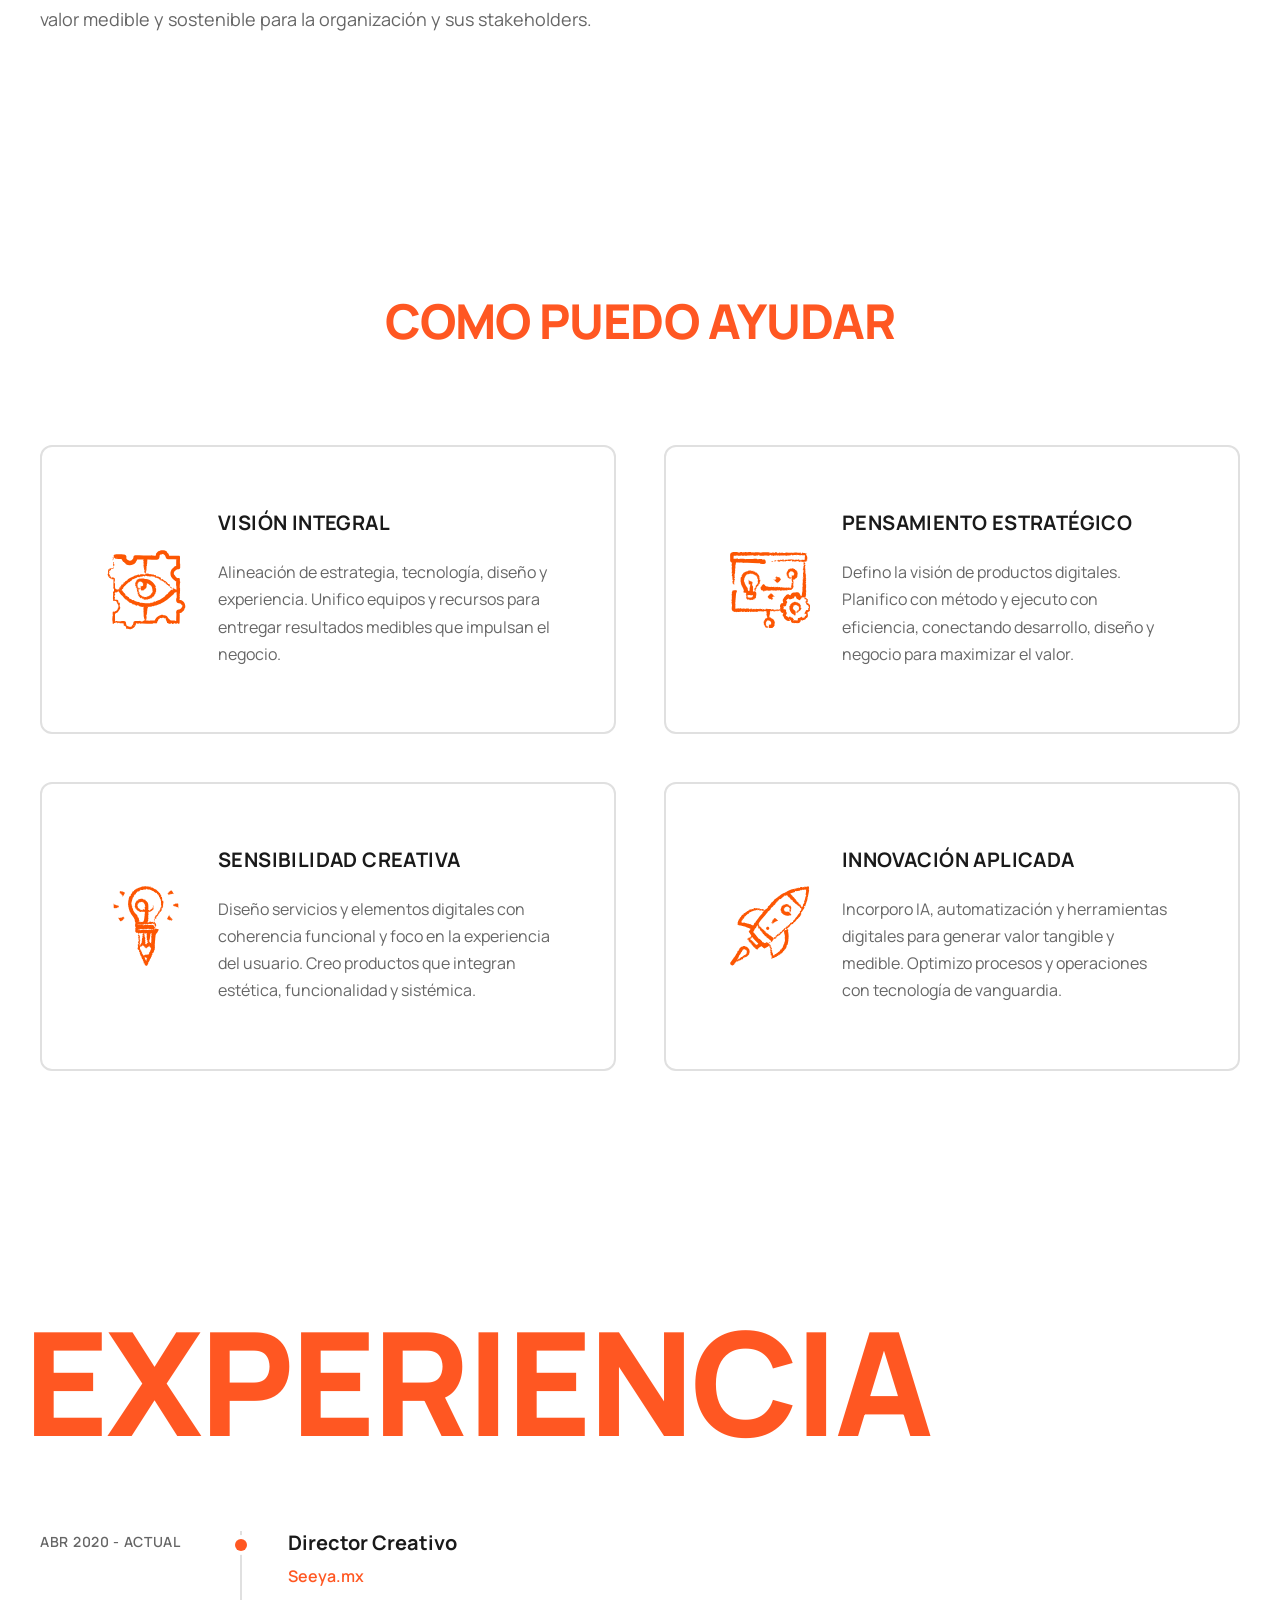
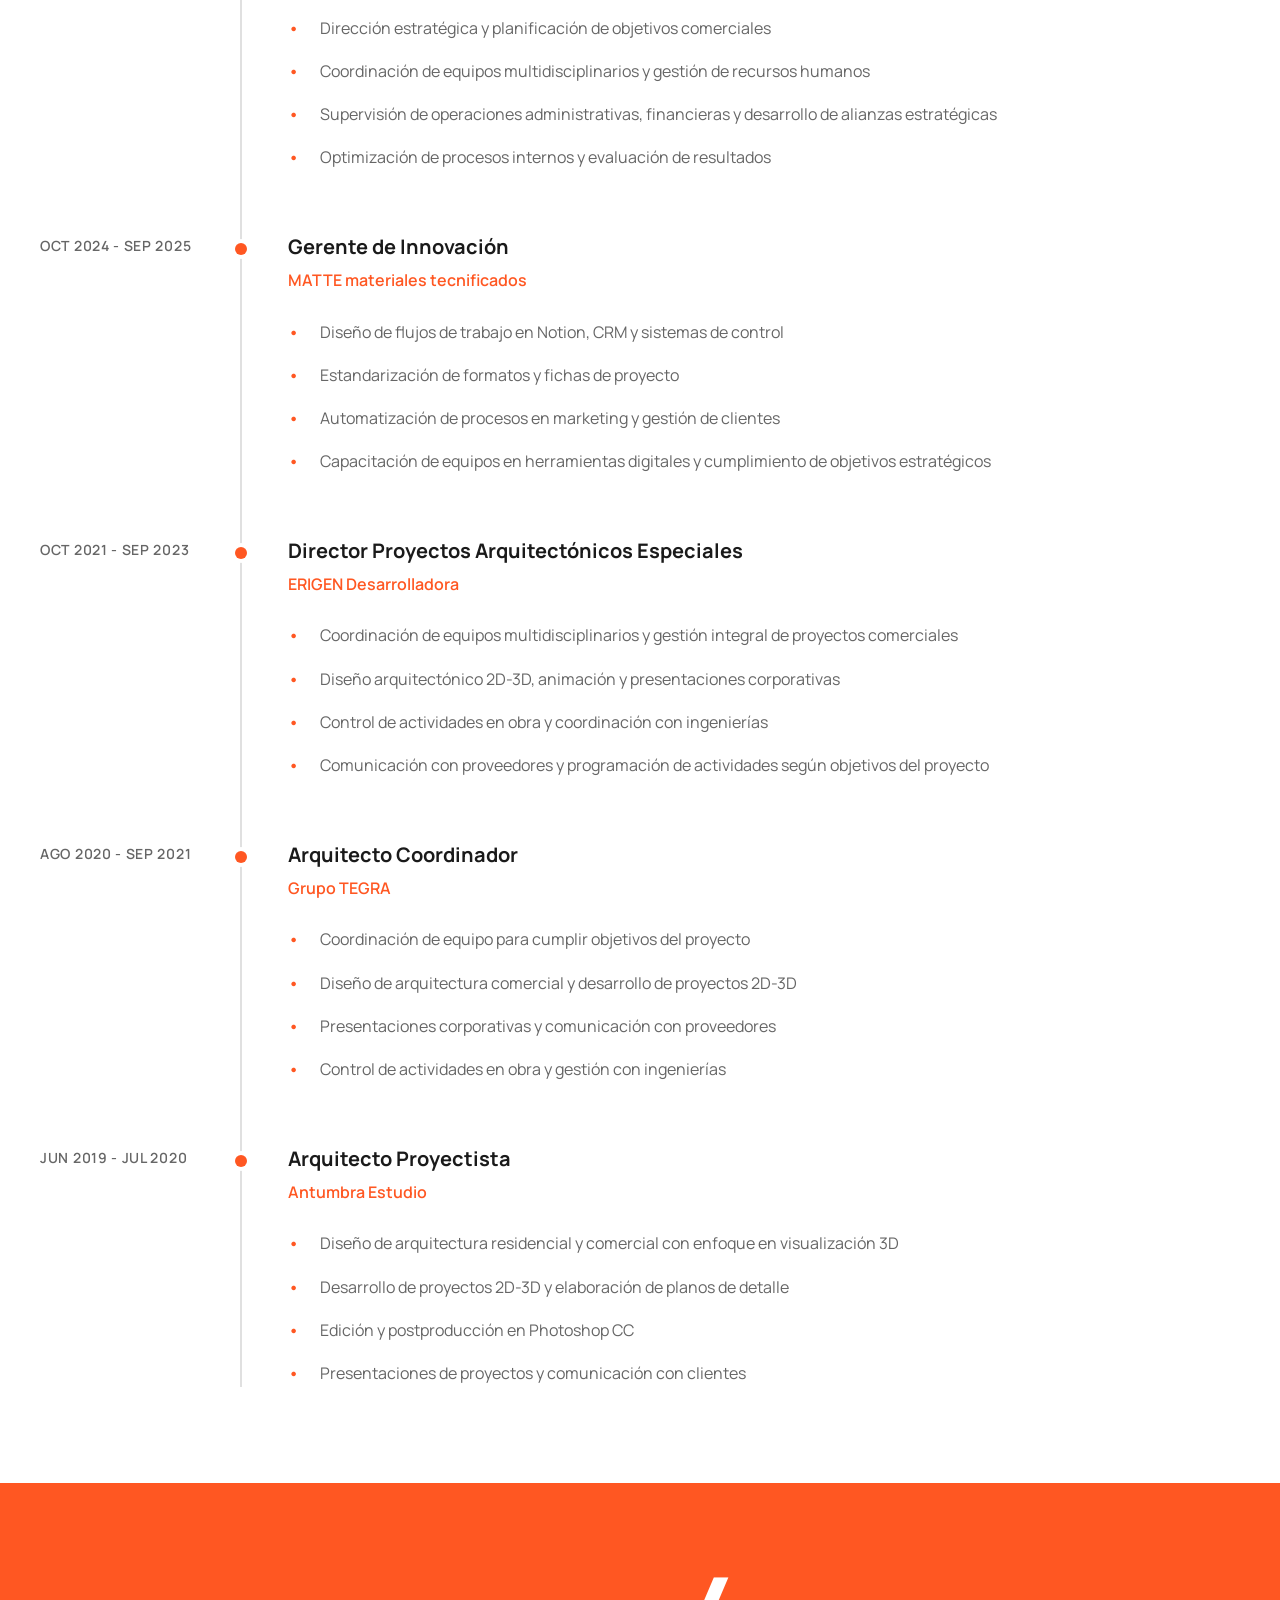
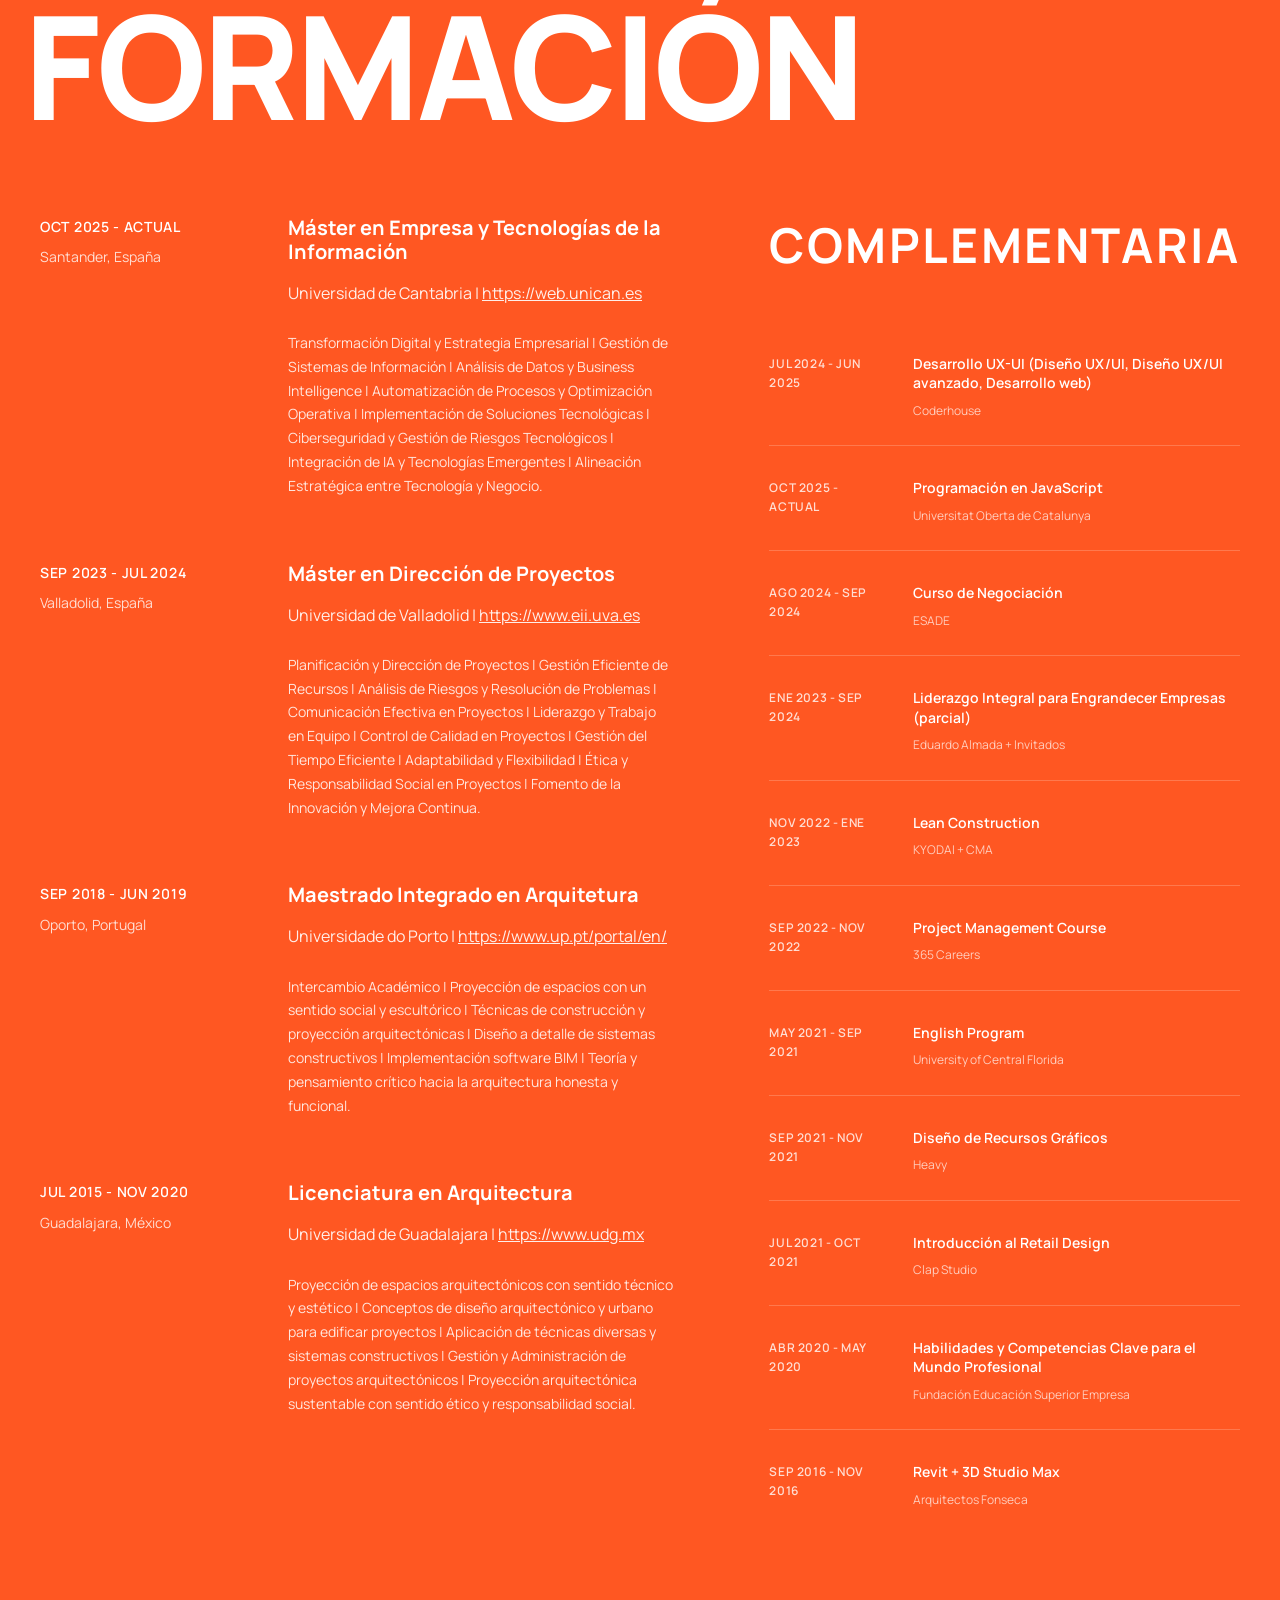
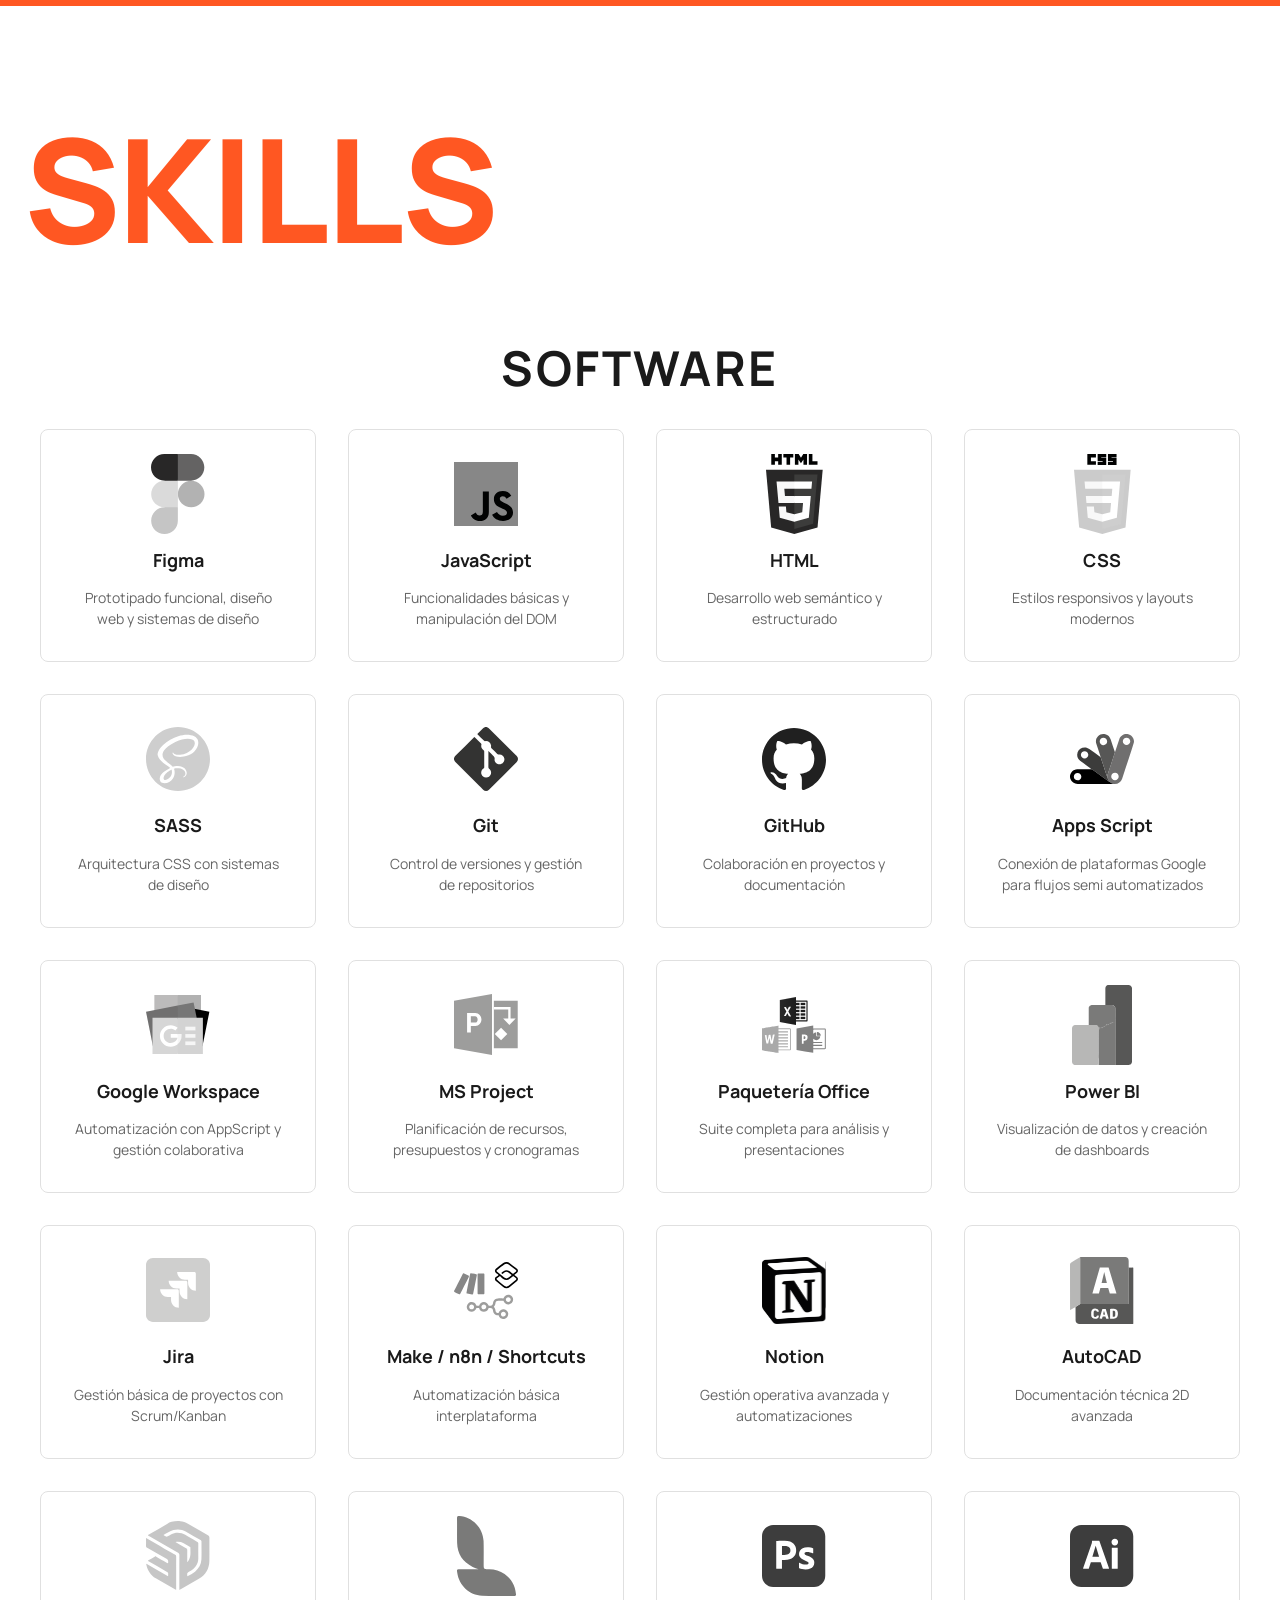
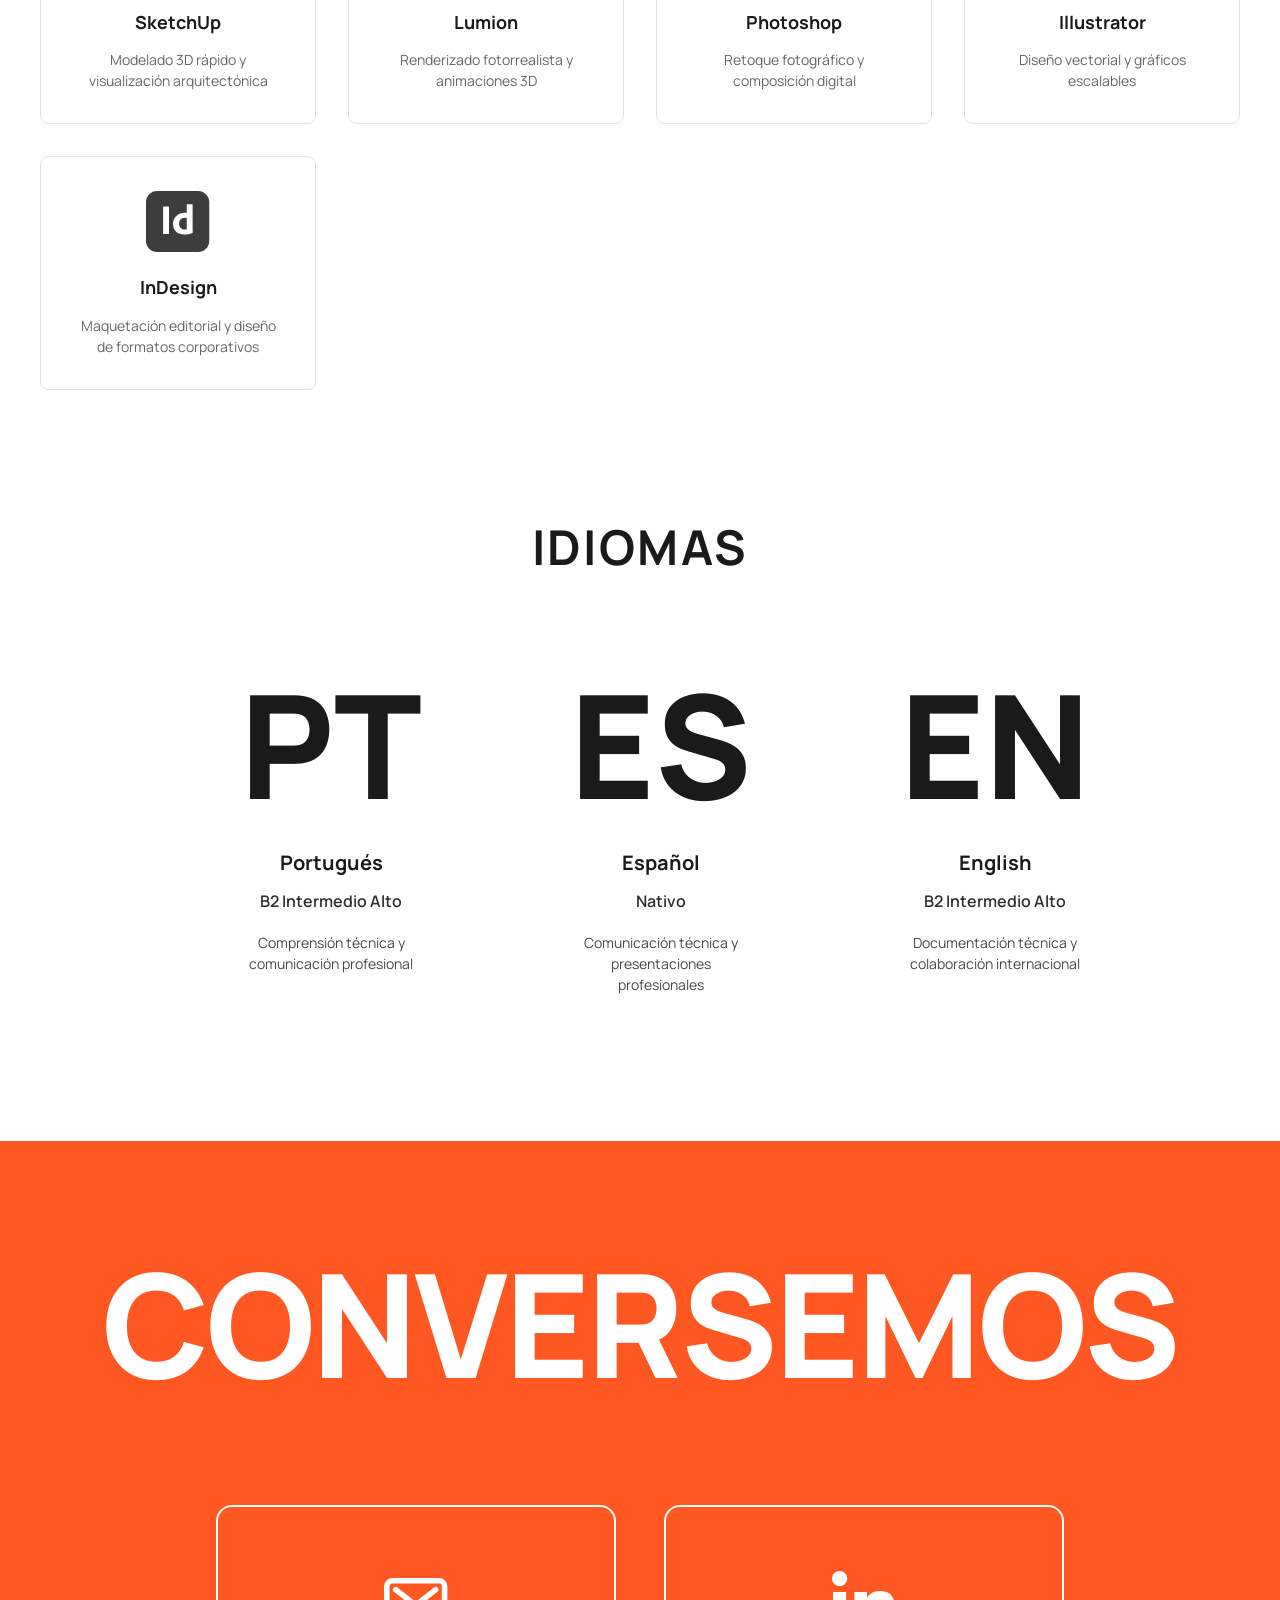
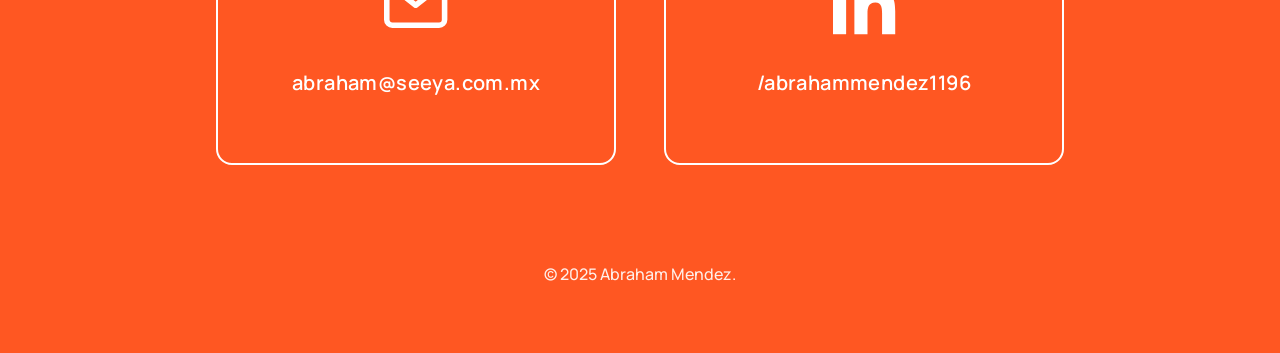
==== commit 09c65bfb: "puntero final" ====
--- a/index.html
+++ b/index.html
@@ -54,6 +54,8 @@
     </header>
 
     <main>
+        <div class="custom-cursor"></div>
+
         <!-- Hero Section - ACTUALIZADO -->
         <section class="hero" id="inicio">
             <div class="hero-content">
--- a/css/main.css
+++ b/css/main.css
@@ -299,6 +299,34 @@
   color: var(--color-primary);
 }
 
+.custom-cursor {
+  width: 20px;
+  height: 20px;
+  border-radius: 50%;
+  background: #FF5722;
+  position: fixed;
+  pointer-events: none;
+  z-index: 9999;
+  mix-blend-mode: multiply;
+  transition: transform 0.15s ease, opacity 0.15s ease;
+  transform: translate(-50%, -50%);
+  opacity: 0;
+}
+.custom-cursor.active {
+  opacity: 1;
+}
+.custom-cursor.hover {
+  transform: translate(-50%, -50%) scale(1.5);
+}
+
+body {
+  cursor: none;
+}
+
+a, button, .skill-item, .help-card {
+  cursor: none;
+}
+
 .header {
   position: fixed;
   top: 0;
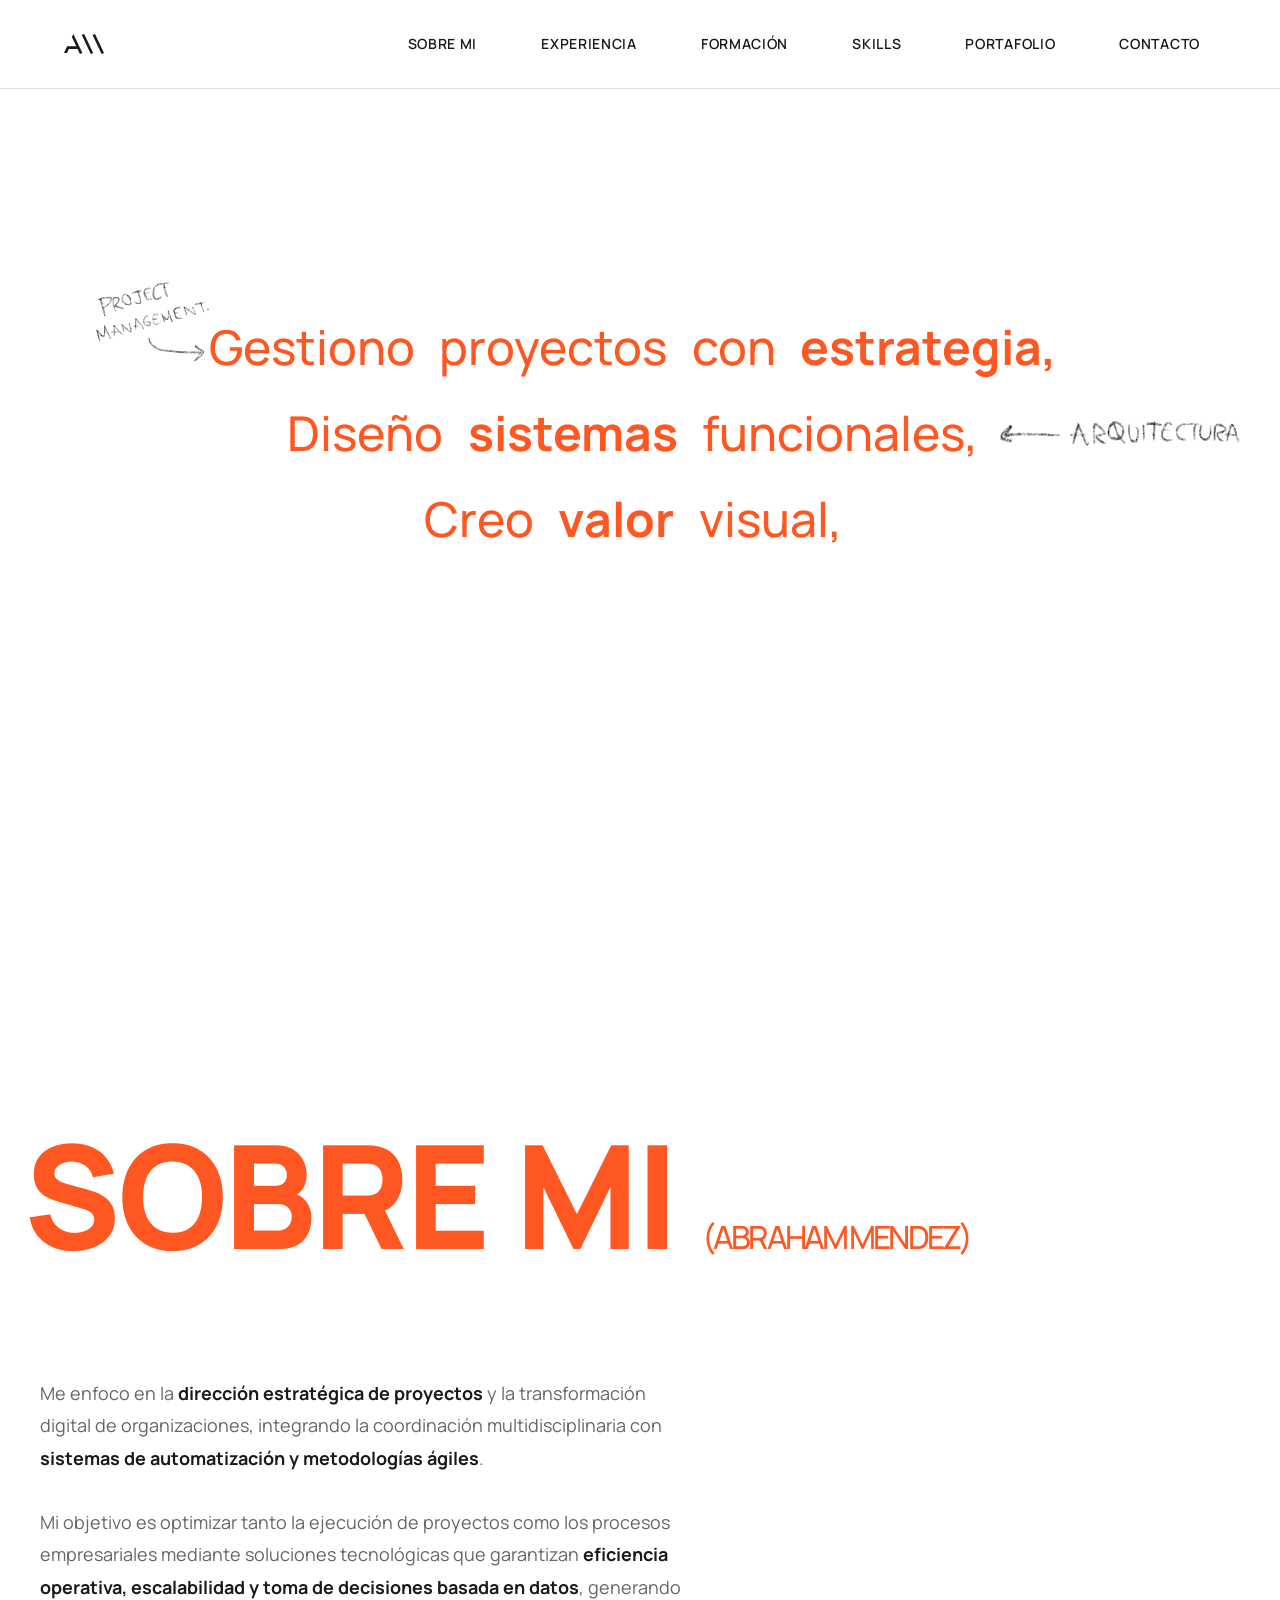
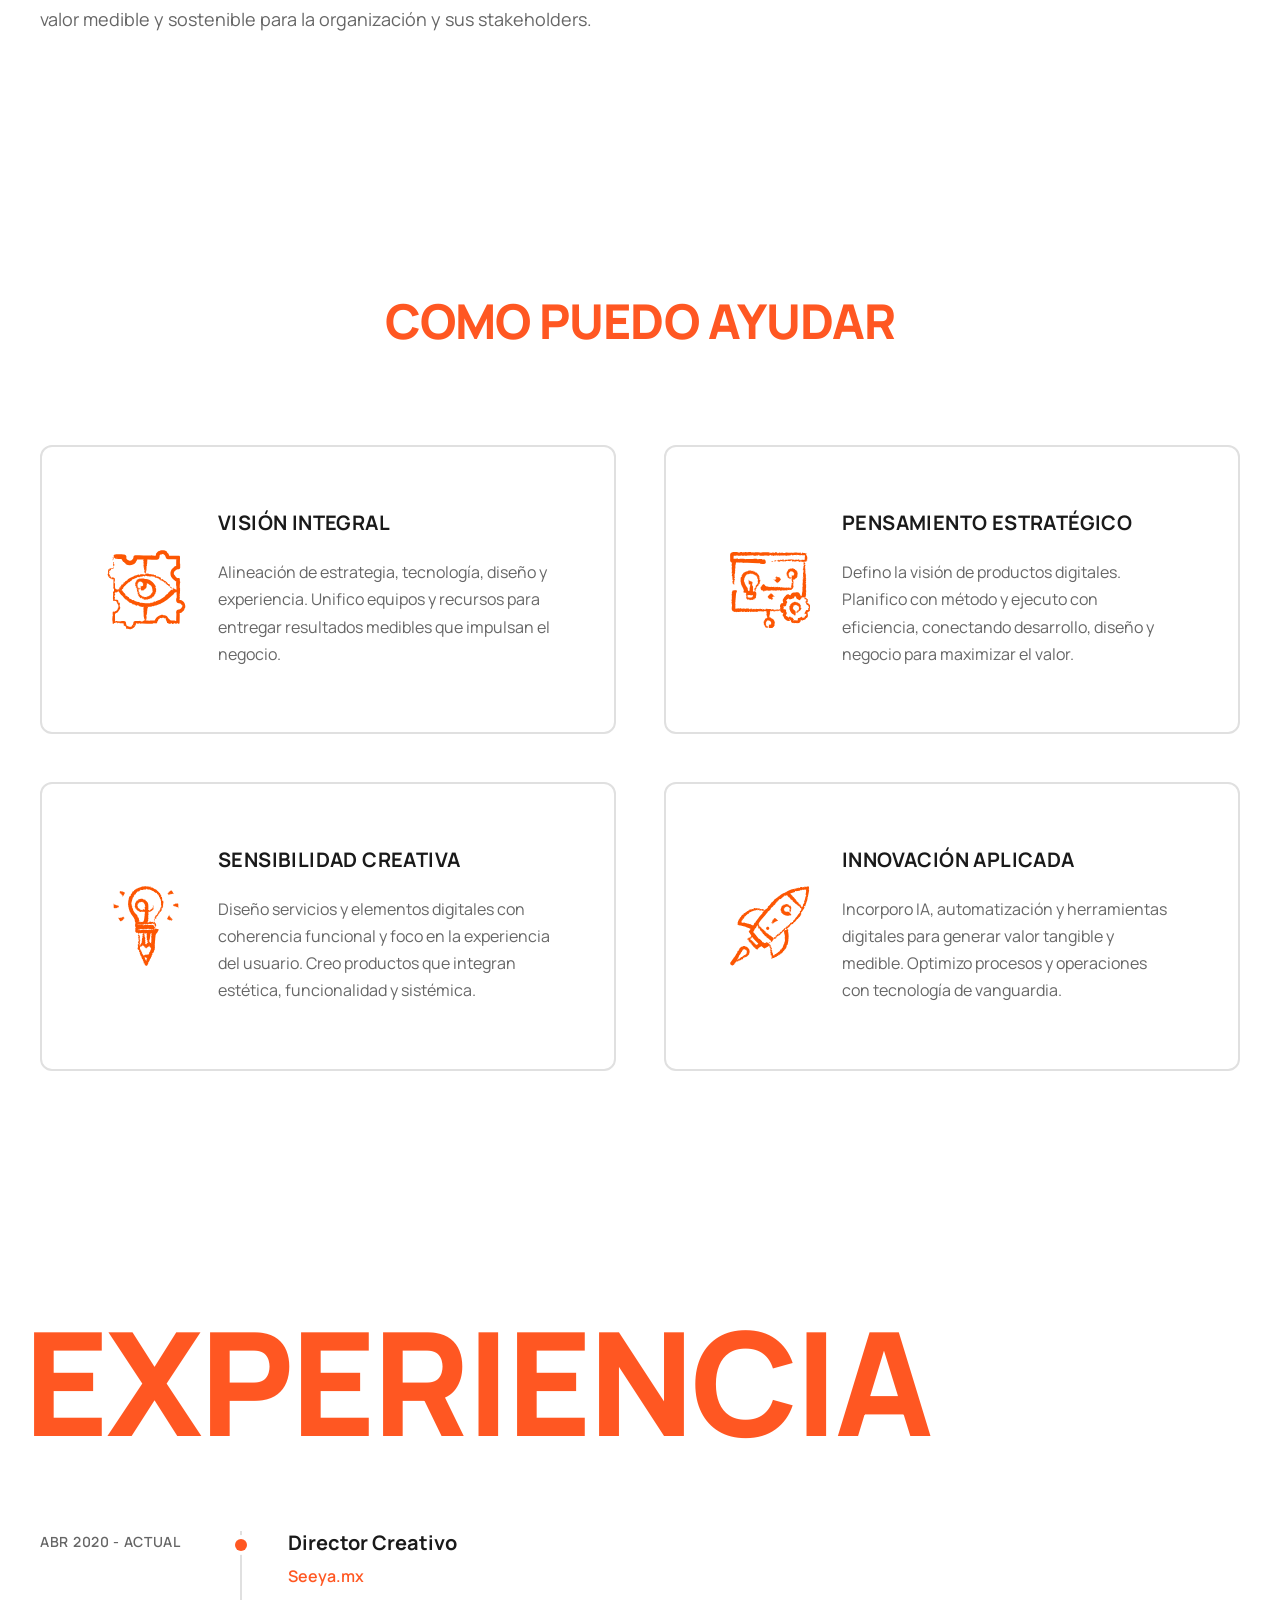
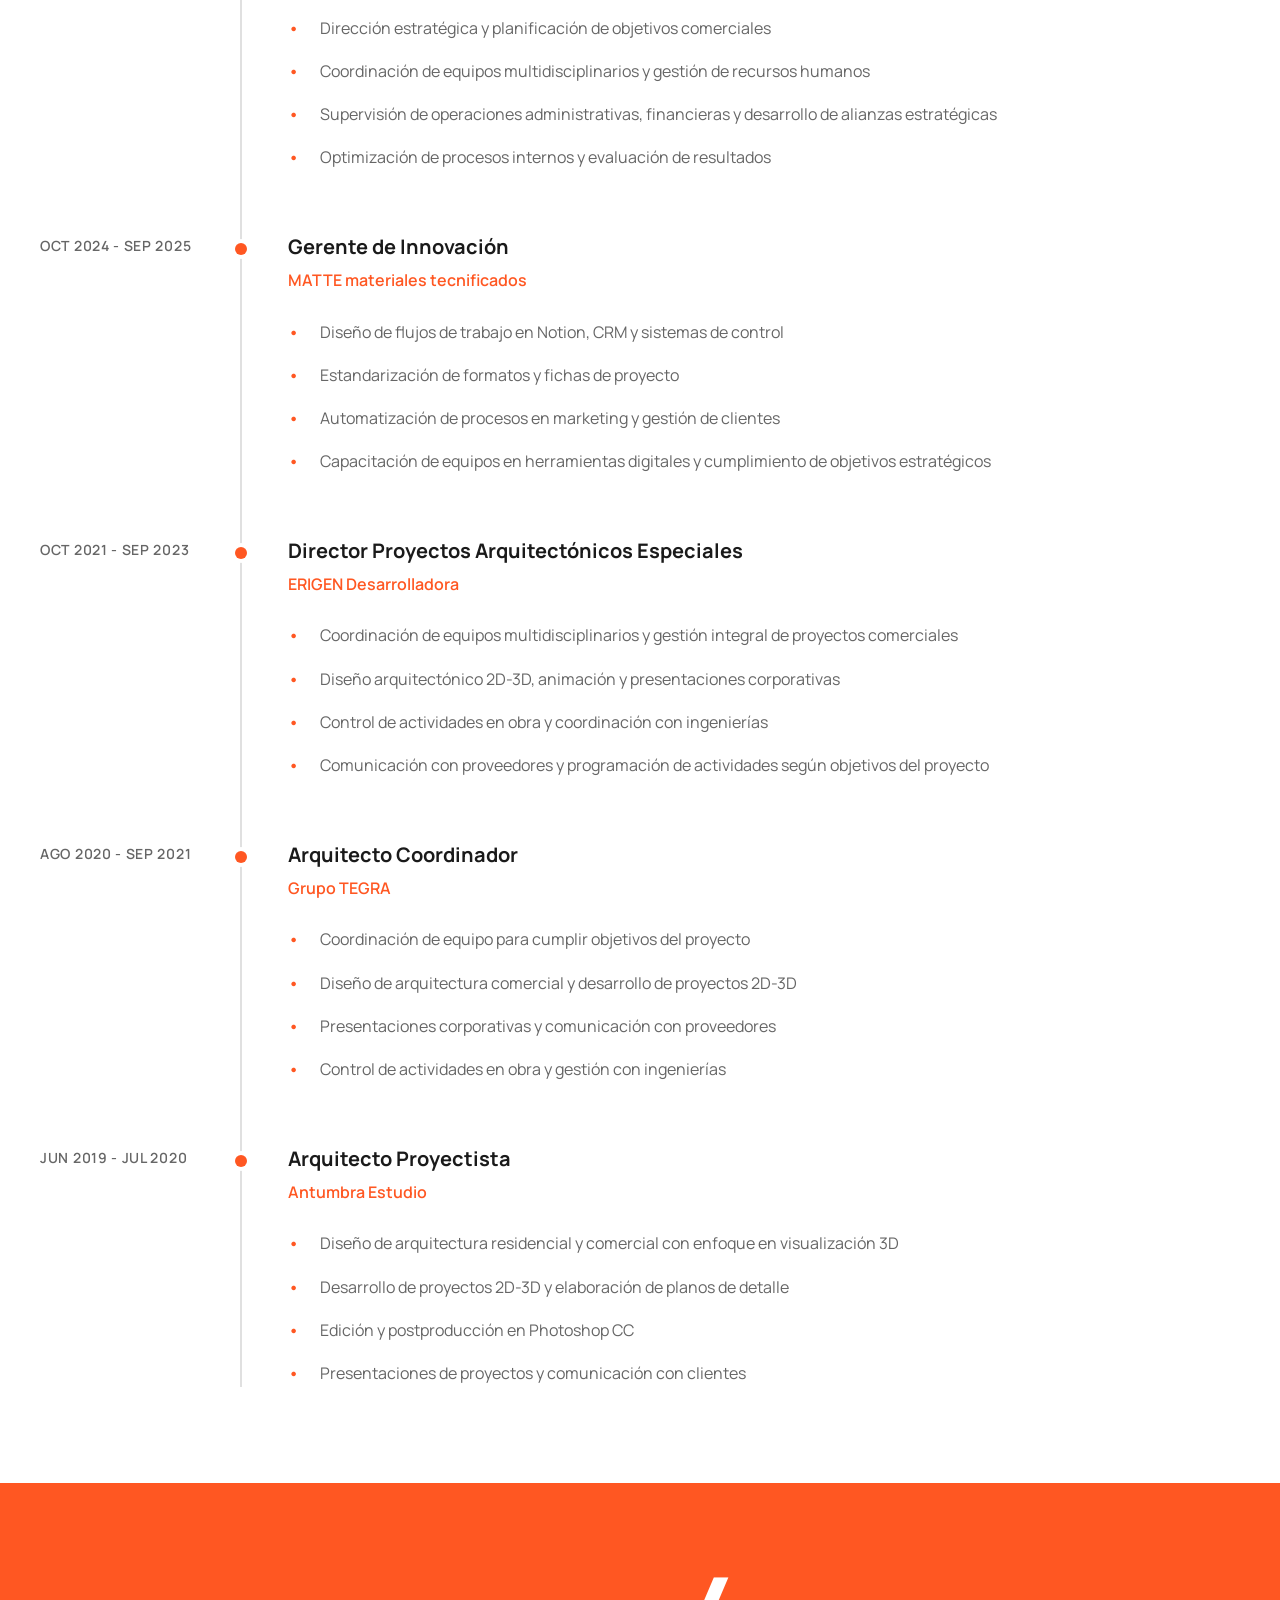
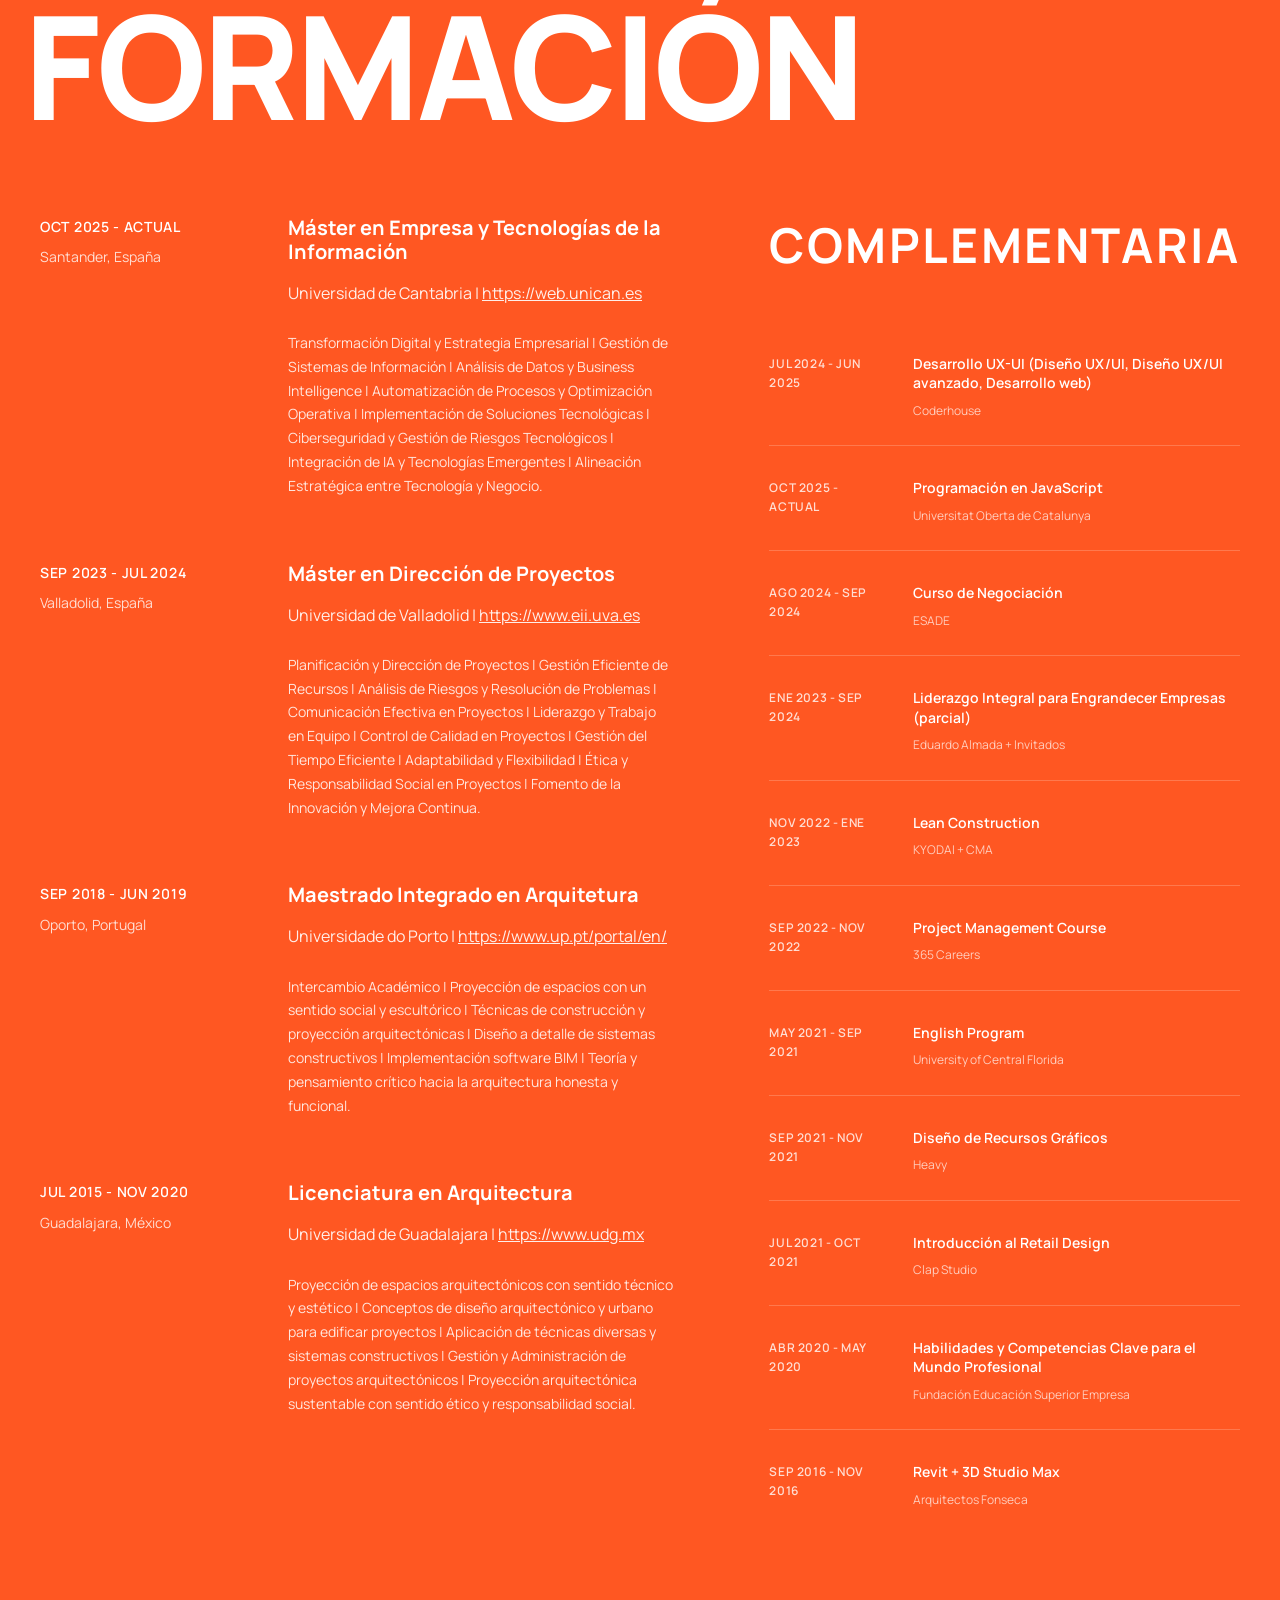
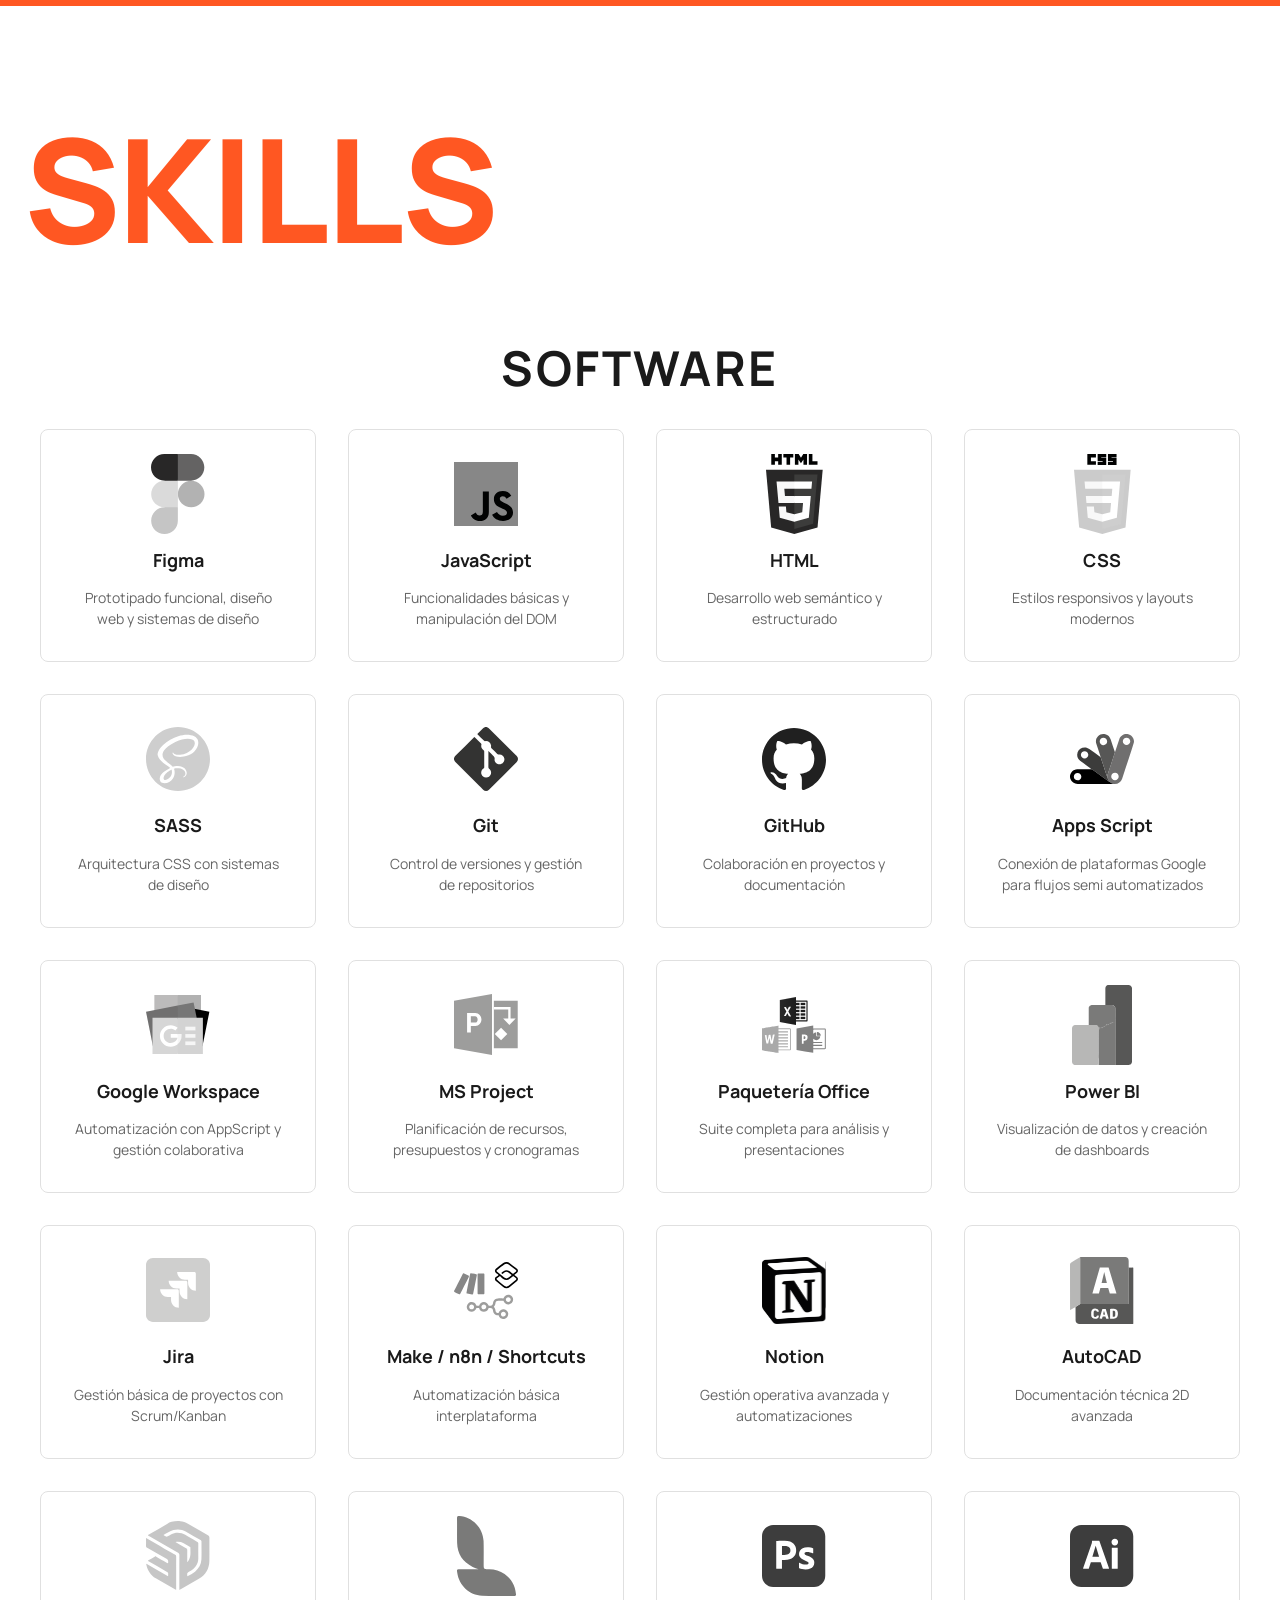
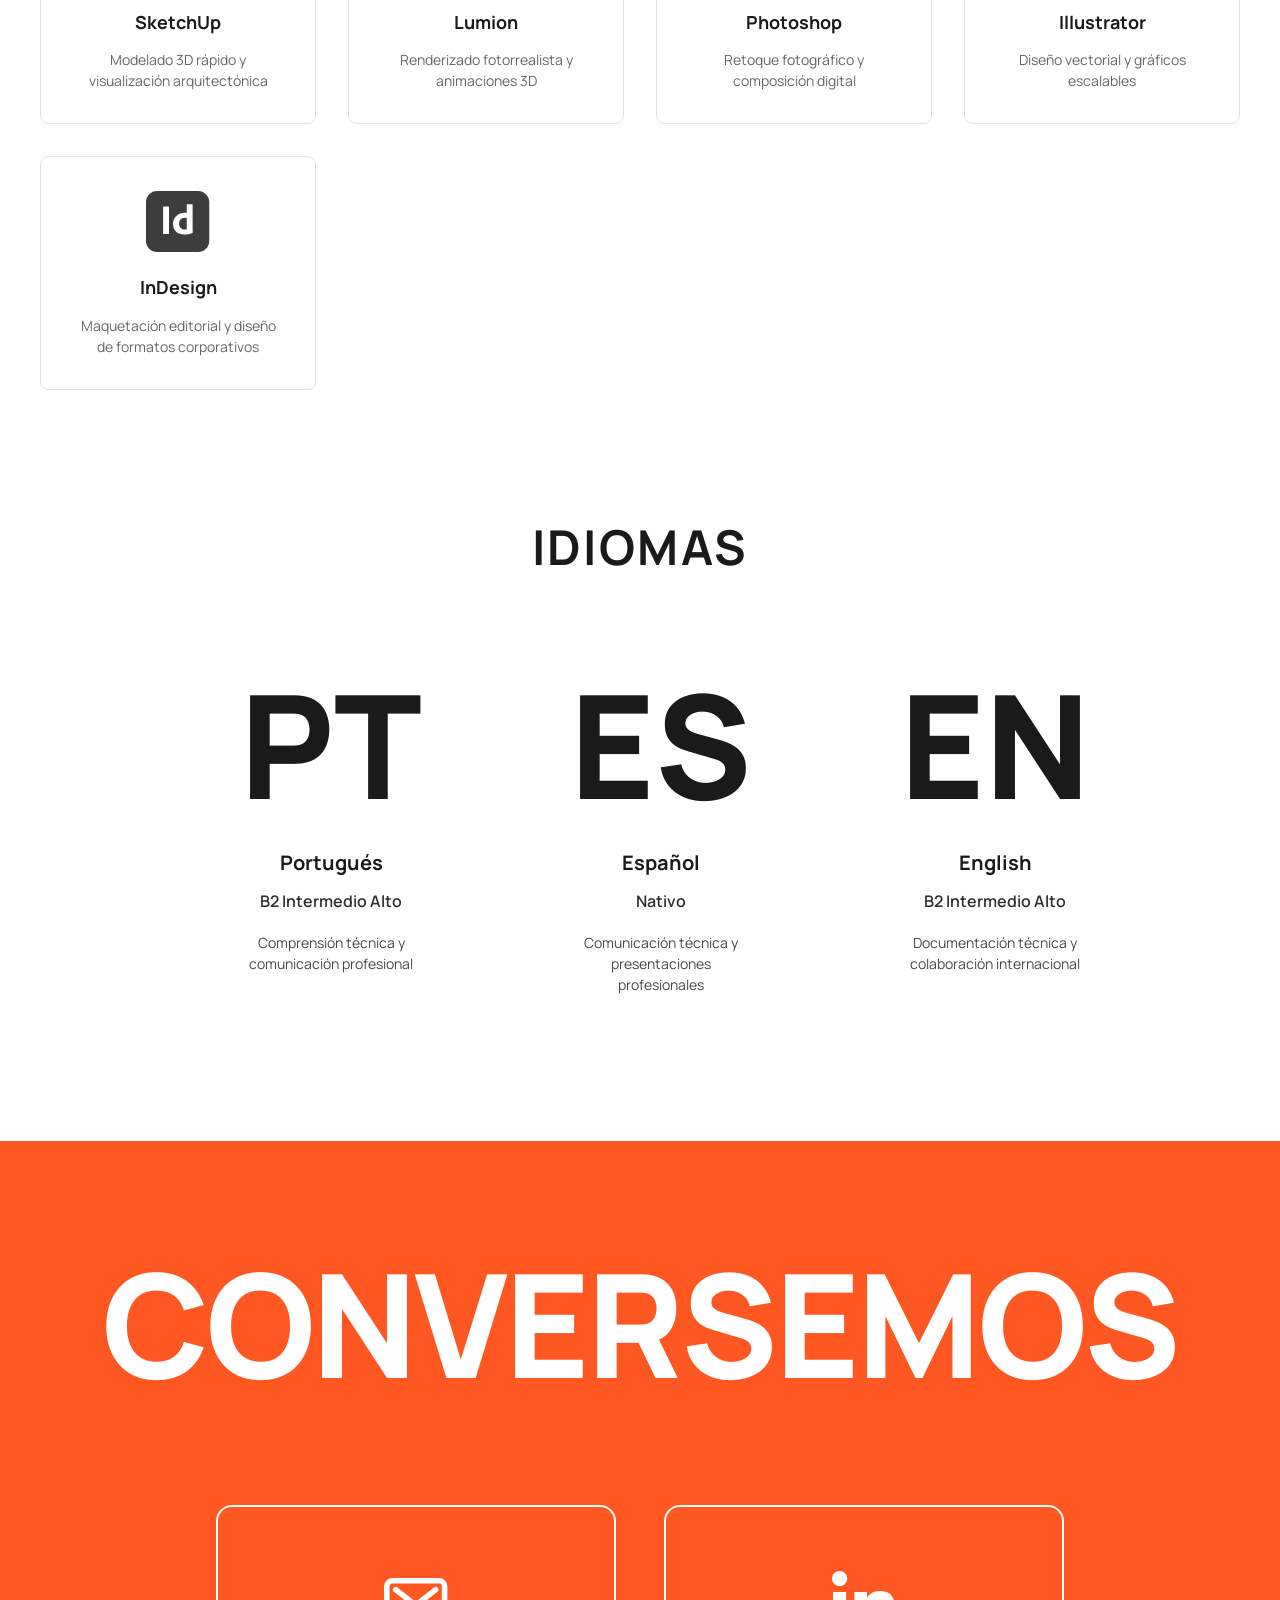
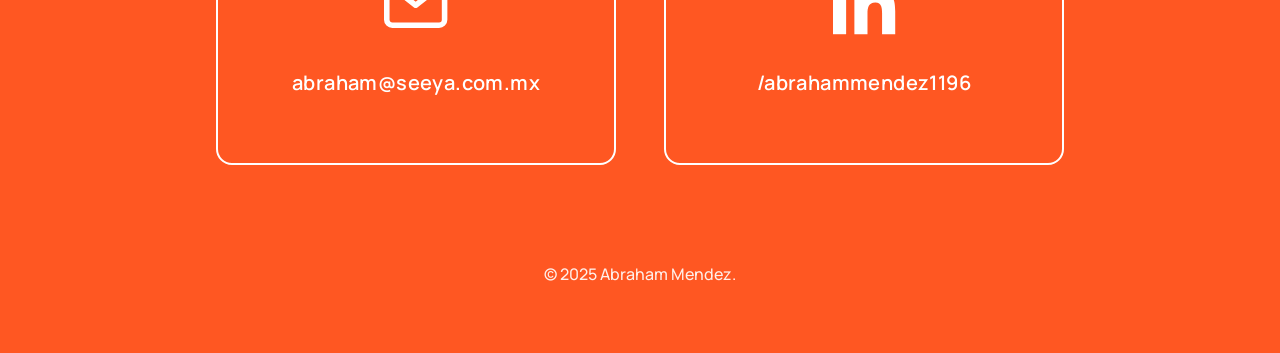
==== commit 839e32e1: "Initial commit" ====
--- a/index.html
+++ b/index.html
@@ -48,6 +48,7 @@
                 <li><a href="#experiencia">EXPERIENCIA</a></li>
                 <li><a href="#formacion">FORMACIÓN</a></li>
                 <li><a href="#skills">SKILLS</a></li>
+                <li><a href="./portafolio.html">PORTAFOLIO</a></li>
                 <li><a href="#contacto">CONTACTO</a></li>
             </ul>
         </nav>
@@ -427,6 +428,7 @@
             <div class="skills-category">
                 <h3 class="subsection-title">SOFTWARE</h3>
                 <div class="skills-grid">
+                    
                     <!-- Fila 1 -->
                     <article class="skill-item">
                         <div class="skill-icon">
--- a/css/main.css
+++ b/css/main.css
@@ -431,6 +431,7 @@
 }
 .hero .hero-tagline .typewriter-text.typing {
   opacity: 1;
+  margin-bottom: 0%;
 }
 @media (max-width: 1024px) {
   .hero .hero-tagline .typewriter-text {
@@ -849,6 +850,1028 @@
 @media (max-width: 768px) {
   .footer .copyright {
     font-size: var(--font-size-sm);
+  }
+}
+
+.portfolio-header {
+  padding: var(--spacing-4xl) var(--spacing-md) var(--spacing-xl);
+  max-width: var(--max-width);
+  margin: 0 auto;
+}
+@media (max-width: 768px) {
+  .portfolio-header {
+    padding: var(--spacing-3xl) var(--spacing-md) var(--spacing-lg);
+  }
+}
+@media (max-width: 480px) {
+  .portfolio-header {
+    padding: var(--spacing-2xl) var(--spacing-sm) var(--spacing-md);
+  }
+}
+.portfolio-header .portfolio-intro {
+  max-width: 700px;
+  font-size: var(--font-size-lg);
+  line-height: 1.8;
+  color: var(--color-text-secondary);
+  margin-bottom: 0;
+}
+@media (max-width: 768px) {
+  .portfolio-header .portfolio-intro {
+    font-size: var(--font-size-base);
+  }
+}
+
+.portfolio-grid-section {
+  padding: 0 var(--spacing-md) var(--spacing-3xl);
+}
+@media (max-width: 480px) {
+  .portfolio-grid-section {
+    padding: 0 var(--spacing-sm) var(--spacing-2xl);
+  }
+}
+
+.portfolio-grid {
+  display: grid;
+  grid-template-columns: repeat(2, 1fr);
+  gap: var(--spacing-lg);
+  max-width: var(--max-width);
+  margin: 0 auto;
+}
+@media (max-width: 768px) {
+  .portfolio-grid {
+    grid-template-columns: 1fr;
+    gap: var(--spacing-md);
+  }
+}
+
+.portfolio-card {
+  display: flex;
+  flex-direction: column;
+  gap: var(--spacing-sm);
+  padding: var(--spacing-xl);
+  background: var(--color-background);
+  border: 2px solid var(--color-border);
+  border-radius: 12px;
+  transition: all var(--transition-base);
+  text-decoration: none;
+  color: inherit;
+}
+@media (max-width: 480px) {
+  .portfolio-card {
+    padding: var(--spacing-lg);
+  }
+}
+.portfolio-card:hover {
+  border-color: var(--color-primary);
+  transform: translateY(-4px);
+  box-shadow: 0 8px 24px rgba(0, 0, 0, 0.1);
+}
+.portfolio-card:hover .portfolio-card-title {
+  color: var(--color-primary);
+}
+.portfolio-card .portfolio-card-tag {
+  font-size: var(--font-size-xs);
+  font-weight: var(--font-weight-semibold);
+  text-transform: uppercase;
+  letter-spacing: 0.1em;
+  color: var(--color-primary);
+}
+.portfolio-card .portfolio-card-title {
+  font-size: var(--font-size-2xl);
+  font-weight: var(--font-weight-bold);
+  color: var(--color-text);
+  transition: color var(--transition-base);
+  margin-bottom: 0;
+  line-height: 1.3;
+}
+@media (max-width: 480px) {
+  .portfolio-card .portfolio-card-title {
+    font-size: var(--font-size-xl);
+  }
+}
+.portfolio-card .portfolio-card-description {
+  font-size: var(--font-size-sm);
+  line-height: 1.6;
+  color: var(--color-text-secondary);
+  margin-bottom: 0;
+}
+.portfolio-card .portfolio-card-meta {
+  display: flex;
+  align-items: center;
+  gap: var(--spacing-xs);
+  font-size: var(--font-size-xs);
+  color: var(--color-text-secondary);
+  margin-top: auto;
+}
+.portfolio-card .portfolio-card-meta .meta-separator {
+  color: var(--color-border);
+}
+.portfolio-card .portfolio-card-kpi {
+  display: flex;
+  flex-wrap: wrap;
+  gap: var(--spacing-xs);
+}
+.portfolio-card .portfolio-card-kpi .kpi-tag {
+  font-size: var(--font-size-xs);
+  font-weight: var(--font-weight-semibold);
+  color: var(--color-primary);
+  background: rgba(255, 87, 34, 0.08);
+  padding: 0.25rem 0.6rem;
+  border-radius: 4px;
+}
+
+.project-hero {
+  display: grid;
+  grid-template-columns: 1fr 1fr;
+  gap: var(--spacing-2xl);
+  max-width: var(--max-width);
+  margin: 0 auto;
+  padding: var(--spacing-4xl) var(--spacing-md) var(--spacing-2xl);
+  align-items: start;
+}
+@media (max-width: 1024px) {
+  .project-hero {
+    grid-template-columns: 1fr;
+    gap: var(--spacing-xl);
+    padding-top: var(--spacing-3xl);
+  }
+}
+@media (max-width: 480px) {
+  .project-hero {
+    padding: var(--spacing-2xl) var(--spacing-sm) var(--spacing-xl);
+  }
+}
+
+.project-hero-content .project-breadcrumb {
+  display: inline-flex;
+  align-items: center;
+  gap: var(--spacing-xs);
+  font-size: var(--font-size-sm);
+  font-weight: var(--font-weight-semibold);
+  color: var(--color-primary);
+  text-decoration: none;
+  margin-bottom: var(--spacing-lg);
+  transition: opacity var(--transition-base);
+}
+.project-hero-content .project-breadcrumb:hover {
+  opacity: 0.7;
+}
+.project-hero-content .project-breadcrumb svg {
+  flex-shrink: 0;
+}
+.project-hero-content .project-hero-eyebrow {
+  font-size: var(--font-size-xs);
+  font-weight: var(--font-weight-semibold);
+  text-transform: uppercase;
+  letter-spacing: 0.12em;
+  color: var(--color-primary);
+  margin-bottom: var(--spacing-md);
+}
+.project-hero-content .project-hero-title {
+  font-size: var(--font-size-6xl);
+  font-weight: var(--font-weight-extrabold);
+  text-transform: uppercase;
+  letter-spacing: -0.02em;
+  color: var(--color-text);
+  line-height: 0.9;
+  margin-bottom: var(--spacing-sm);
+}
+@media (max-width: 768px) {
+  .project-hero-content .project-hero-title {
+    font-size: var(--font-size-5xl);
+  }
+}
+@media (max-width: 480px) {
+  .project-hero-content .project-hero-title {
+    font-size: var(--font-size-4xl);
+  }
+}
+.project-hero-content .project-hero-subtitle {
+  font-size: var(--font-size-xl);
+  font-weight: var(--font-weight-medium);
+  color: var(--color-text-secondary);
+  margin-bottom: var(--spacing-md);
+}
+.project-hero-content .project-hero-description {
+  font-size: var(--font-size-base);
+  line-height: 1.7;
+  color: var(--color-text-secondary);
+  max-width: 500px;
+  margin-bottom: var(--spacing-xl);
+}
+.project-hero-content .project-hero-meta {
+  display: flex;
+  flex-wrap: wrap;
+  gap: var(--spacing-lg);
+}
+@media (max-width: 480px) {
+  .project-hero-content .project-hero-meta {
+    gap: var(--spacing-md);
+  }
+}
+.project-hero-content .project-hero-meta .meta-block {
+  display: flex;
+  flex-direction: column;
+  gap: 0.2rem;
+}
+.project-hero-content .project-hero-meta .meta-block .meta-label {
+  font-size: var(--font-size-xs);
+  font-weight: var(--font-weight-semibold);
+  text-transform: uppercase;
+  letter-spacing: 0.1em;
+  color: var(--color-text-secondary);
+}
+.project-hero-content .project-hero-meta .meta-block .meta-value {
+  font-size: var(--font-size-sm);
+  font-weight: var(--font-weight-bold);
+  color: var(--color-text);
+}
+
+.project-hero-kpis {
+  display: grid;
+  grid-template-columns: 1fr 1fr;
+  gap: 2px;
+  background: var(--color-border);
+  border-radius: 12px;
+  overflow: hidden;
+}
+@media (max-width: 480px) {
+  .project-hero-kpis {
+    grid-template-columns: 1fr;
+  }
+}
+.project-hero-kpis .hero-kpi-item {
+  display: flex;
+  flex-direction: column;
+  gap: 0.4rem;
+  padding: var(--spacing-xl);
+  background: var(--color-background-alt);
+}
+@media (max-width: 768px) {
+  .project-hero-kpis .hero-kpi-item {
+    padding: var(--spacing-lg);
+  }
+}
+.project-hero-kpis .hero-kpi-item .hero-kpi-value {
+  font-size: var(--font-size-4xl);
+  font-weight: var(--font-weight-extrabold);
+  color: var(--color-primary);
+  line-height: 1;
+}
+@media (max-width: 768px) {
+  .project-hero-kpis .hero-kpi-item .hero-kpi-value {
+    font-size: var(--font-size-3xl);
+  }
+}
+.project-hero-kpis .hero-kpi-item .hero-kpi-label {
+  font-size: var(--font-size-sm);
+  color: var(--color-text-secondary);
+  line-height: 1.4;
+}
+.project-hero-kpis .hero-kpi-item .hero-kpi-before {
+  font-size: var(--font-size-xs);
+  color: var(--color-text-secondary);
+  opacity: 0.7;
+}
+
+.project-nav {
+  position: sticky;
+  top: 73px;
+  z-index: 100;
+  background: var(--color-background);
+  border-bottom: 1px solid var(--color-border);
+  border-top: 1px solid var(--color-border);
+}
+.project-nav .project-nav-inner {
+  max-width: var(--max-width);
+  margin: 0 auto;
+  padding: 0 var(--spacing-md);
+  display: flex;
+  gap: var(--spacing-lg);
+  overflow-x: auto;
+  -webkit-overflow-scrolling: touch;
+  scrollbar-width: none;
+}
+.project-nav .project-nav-inner::-webkit-scrollbar {
+  display: none;
+}
+@media (max-width: 768px) {
+  .project-nav .project-nav-inner {
+    gap: var(--spacing-md);
+  }
+}
+.project-nav .project-nav-inner a {
+  font-size: var(--font-size-sm);
+  font-weight: var(--font-weight-semibold);
+  color: var(--color-text-secondary);
+  text-decoration: none;
+  padding: var(--spacing-md) 0;
+  white-space: nowrap;
+  border-bottom: 2px solid transparent;
+  transition: all var(--transition-base);
+}
+.project-nav .project-nav-inner a:hover, .project-nav .project-nav-inner a.active {
+  color: var(--color-primary);
+  border-bottom-color: var(--color-primary);
+}
+
+.project-section {
+  padding: var(--spacing-3xl) var(--spacing-md);
+}
+@media (max-width: 768px) {
+  .project-section {
+    padding: var(--spacing-2xl) var(--spacing-md);
+  }
+}
+@media (max-width: 480px) {
+  .project-section {
+    padding: var(--spacing-xl) var(--spacing-sm);
+  }
+}
+.project-section--alt {
+  background: var(--color-background-alt);
+}
+
+.project-container {
+  max-width: var(--max-width);
+  margin: 0 auto;
+}
+
+.project-section-label {
+  font-size: var(--font-size-xs);
+  font-weight: var(--font-weight-semibold);
+  text-transform: uppercase;
+  letter-spacing: 0.15em;
+  color: var(--color-primary);
+  margin-bottom: var(--spacing-sm);
+  display: flex;
+  align-items: center;
+  gap: var(--spacing-sm);
+}
+.project-section-label::after {
+  content: "";
+  flex: 1;
+  height: 1px;
+  background: linear-gradient(90deg, rgba(255, 87, 34, 0.3), transparent);
+}
+
+.project-section-title {
+  font-size: var(--font-size-5xl);
+  font-weight: var(--font-weight-extrabold);
+  text-transform: uppercase;
+  letter-spacing: -0.02em;
+  color: var(--color-text);
+  margin-bottom: var(--spacing-xl);
+}
+@media (max-width: 768px) {
+  .project-section-title {
+    font-size: var(--font-size-4xl);
+  }
+}
+@media (max-width: 480px) {
+  .project-section-title {
+    font-size: var(--font-size-3xl);
+  }
+}
+
+.project-subsection-title {
+  font-size: var(--font-size-2xl);
+  font-weight: var(--font-weight-bold);
+  text-transform: uppercase;
+  letter-spacing: 0.02em;
+  color: var(--color-text);
+  margin-top: var(--spacing-2xl);
+  margin-bottom: var(--spacing-lg);
+}
+@media (max-width: 768px) {
+  .project-subsection-title {
+    font-size: var(--font-size-xl);
+  }
+}
+
+.project-text-block {
+  max-width: 650px;
+  margin-bottom: var(--spacing-xl);
+}
+.project-text-block--wide {
+  max-width: 850px;
+}
+.project-text-block p {
+  font-size: var(--font-size-base);
+  line-height: 1.8;
+  color: var(--color-text-secondary);
+  margin-bottom: var(--spacing-md);
+}
+.project-text-block p strong {
+  font-weight: var(--font-weight-bold);
+  color: var(--color-text);
+}
+.project-text-block p:last-child {
+  margin-bottom: 0;
+}
+
+.project-two-col {
+  display: grid;
+  grid-template-columns: 1fr 1fr;
+  gap: var(--spacing-2xl);
+  margin-bottom: var(--spacing-xl);
+}
+@media (max-width: 768px) {
+  .project-two-col {
+    grid-template-columns: 1fr;
+    gap: var(--spacing-lg);
+  }
+}
+
+.project-info-cards {
+  display: grid;
+  grid-template-columns: 1fr 1fr;
+  gap: var(--spacing-md);
+}
+@media (max-width: 480px) {
+  .project-info-cards {
+    grid-template-columns: 1fr;
+  }
+}
+.project-info-cards .info-card {
+  padding: var(--spacing-lg);
+  background: var(--color-background-alt);
+  border-radius: 8px;
+  border: 1px solid var(--color-border);
+}
+.project-info-cards .info-card .info-card-label {
+  display: block;
+  font-size: var(--font-size-xs);
+  font-weight: var(--font-weight-semibold);
+  text-transform: uppercase;
+  letter-spacing: 0.1em;
+  color: var(--color-primary);
+  margin-bottom: 0.3rem;
+}
+.project-info-cards .info-card .info-card-value {
+  display: block;
+  font-size: var(--font-size-sm);
+  font-weight: var(--font-weight-bold);
+  color: var(--color-text);
+}
+
+.project-context-tech {
+  padding: var(--spacing-xl);
+  background: var(--color-background-alt);
+  border-left: 3px solid var(--color-primary);
+  border-radius: 0 8px 8px 0;
+}
+.project-context-tech h3 {
+  font-size: var(--font-size-lg);
+  font-weight: var(--font-weight-bold);
+  color: var(--color-text);
+  margin-bottom: var(--spacing-sm);
+}
+.project-context-tech p {
+  font-size: var(--font-size-base);
+  line-height: 1.7;
+  color: var(--color-text-secondary);
+  margin-bottom: 0;
+}
+.project-context-tech p strong {
+  font-weight: var(--font-weight-bold);
+  color: var(--color-text);
+}
+
+.project-problems-grid {
+  display: grid;
+  grid-template-columns: repeat(4, 1fr);
+  gap: var(--spacing-md);
+  margin-bottom: var(--spacing-xl);
+}
+@media (max-width: 1024px) {
+  .project-problems-grid {
+    grid-template-columns: repeat(2, 1fr);
+  }
+}
+@media (max-width: 480px) {
+  .project-problems-grid {
+    grid-template-columns: 1fr;
+  }
+}
+
+.problem-card {
+  padding: var(--spacing-lg);
+  background: var(--color-background);
+  border: 1px solid var(--color-border);
+  border-left: 3px solid var(--color-primary);
+  border-radius: 0 8px 8px 0;
+}
+.problem-card .problem-area {
+  font-size: var(--font-size-xs);
+  font-weight: var(--font-weight-semibold);
+  text-transform: uppercase;
+  letter-spacing: 0.1em;
+  color: var(--color-primary);
+  background: rgba(255, 87, 34, 0.08);
+  display: inline-block;
+  padding: 0.15rem 0.5rem;
+  border-radius: 2px;
+  margin-bottom: var(--spacing-sm);
+}
+.problem-card .problem-issue {
+  font-size: var(--font-size-sm);
+  font-weight: var(--font-weight-bold);
+  color: var(--color-text);
+  margin-bottom: 0.3rem;
+}
+.problem-card .problem-consequence {
+  font-size: var(--font-size-xs);
+  color: var(--color-text-secondary);
+}
+
+.root-causes-grid {
+  display: grid;
+  grid-template-columns: repeat(3, 1fr);
+  gap: var(--spacing-md);
+}
+@media (max-width: 768px) {
+  .root-causes-grid {
+    grid-template-columns: 1fr;
+  }
+}
+
+.root-cause-card {
+  padding: var(--spacing-xl);
+  background: var(--color-background);
+  border: 1px solid var(--color-border);
+  border-radius: 8px;
+}
+.root-cause-card h4 {
+  font-size: var(--font-size-base);
+  font-weight: var(--font-weight-bold);
+  color: var(--color-primary);
+  margin-bottom: var(--spacing-sm);
+}
+.root-cause-card ul {
+  list-style: none;
+  padding: 0;
+  display: flex;
+  flex-direction: column;
+  gap: var(--spacing-xs);
+}
+.root-cause-card ul li {
+  font-size: var(--font-size-sm);
+  line-height: 1.5;
+  color: var(--color-text-secondary);
+  padding-left: var(--spacing-md);
+  position: relative;
+}
+.root-cause-card ul li::before {
+  content: "—";
+  position: absolute;
+  left: 0;
+  color: var(--color-primary);
+  font-size: var(--font-size-xs);
+}
+
+.principles-grid {
+  display: grid;
+  grid-template-columns: repeat(4, 1fr);
+  gap: var(--spacing-md);
+  margin-bottom: var(--spacing-xl);
+}
+@media (max-width: 1024px) {
+  .principles-grid {
+    grid-template-columns: repeat(2, 1fr);
+  }
+}
+@media (max-width: 480px) {
+  .principles-grid {
+    grid-template-columns: 1fr;
+  }
+}
+
+.principle-item {
+  padding: var(--spacing-lg);
+  border: 1px solid var(--color-border);
+  border-radius: 8px;
+  transition: all var(--transition-base);
+}
+.principle-item:hover {
+  border-color: var(--color-primary);
+  transform: translateY(-2px);
+}
+.principle-item .principle-number {
+  font-size: var(--font-size-3xl);
+  font-weight: var(--font-weight-extrabold);
+  color: var(--color-primary);
+  opacity: 0.2;
+  line-height: 1;
+  display: block;
+  margin-bottom: var(--spacing-sm);
+}
+.principle-item h4 {
+  font-size: var(--font-size-base);
+  font-weight: var(--font-weight-bold);
+  color: var(--color-text);
+  margin-bottom: 0.3rem;
+}
+.principle-item p {
+  font-size: var(--font-size-sm);
+  line-height: 1.5;
+  color: var(--color-text-secondary);
+  margin-bottom: 0;
+}
+
+.stack-grid {
+  display: grid;
+  grid-template-columns: repeat(4, 1fr);
+  gap: var(--spacing-md);
+  margin-bottom: var(--spacing-xl);
+}
+@media (max-width: 1024px) {
+  .stack-grid {
+    grid-template-columns: repeat(2, 1fr);
+  }
+}
+@media (max-width: 480px) {
+  .stack-grid {
+    grid-template-columns: 1fr;
+  }
+}
+
+.stack-card {
+  padding: var(--spacing-xl);
+  background: var(--color-background-alt);
+  border: 1px solid var(--color-border);
+  border-radius: 8px;
+  text-align: center;
+  transition: all var(--transition-base);
+}
+.stack-card:hover {
+  border-color: var(--color-primary);
+  transform: translateY(-2px);
+}
+.stack-card .stack-icon {
+  width: 48px;
+  height: 48px;
+  background: var(--color-primary);
+  color: white;
+  border-radius: 8px;
+  display: inline-flex;
+  align-items: center;
+  justify-content: center;
+  font-weight: var(--font-weight-extrabold);
+  font-size: var(--font-size-lg);
+  margin-bottom: var(--spacing-md);
+}
+.stack-card h4 {
+  font-size: var(--font-size-base);
+  font-weight: var(--font-weight-bold);
+  color: var(--color-text);
+  margin-bottom: var(--spacing-xs);
+}
+.stack-card p {
+  font-size: var(--font-size-sm);
+  line-height: 1.5;
+  color: var(--color-text-secondary);
+  margin-bottom: var(--spacing-sm);
+}
+.stack-card .stack-tag {
+  font-size: var(--font-size-xs);
+  font-weight: var(--font-weight-semibold);
+  color: var(--color-primary);
+  background: rgba(255, 87, 34, 0.08);
+  padding: 0.2rem 0.6rem;
+  border-radius: 3px;
+}
+
+.components-grid {
+  display: grid;
+  grid-template-columns: repeat(3, 1fr);
+  gap: var(--spacing-md);
+}
+@media (max-width: 1024px) {
+  .components-grid {
+    grid-template-columns: repeat(2, 1fr);
+  }
+}
+@media (max-width: 480px) {
+  .components-grid {
+    grid-template-columns: 1fr;
+  }
+}
+
+.component-card {
+  padding: var(--spacing-xl);
+  border: 1px solid var(--color-border);
+  border-radius: 8px;
+  transition: all var(--transition-base);
+}
+.component-card:hover {
+  border-color: var(--color-primary);
+}
+.component-card h4 {
+  font-size: var(--font-size-base);
+  font-weight: var(--font-weight-bold);
+  color: var(--color-text);
+  margin-bottom: var(--spacing-xs);
+}
+.component-card p {
+  font-size: var(--font-size-sm);
+  line-height: 1.5;
+  color: var(--color-text-secondary);
+  margin-bottom: var(--spacing-sm);
+}
+.component-card .component-stat {
+  font-size: var(--font-size-xs);
+  font-weight: var(--font-weight-semibold);
+  color: var(--color-primary);
+  background: rgba(255, 87, 34, 0.08);
+  padding: 0.2rem 0.6rem;
+  border-radius: 3px;
+  display: inline-block;
+}
+
+.phases-grid {
+  display: grid;
+  grid-template-columns: repeat(3, 1fr);
+  gap: var(--spacing-lg);
+  margin-bottom: var(--spacing-xl);
+}
+@media (max-width: 768px) {
+  .phases-grid {
+    grid-template-columns: 1fr;
+  }
+}
+
+.phase-card {
+  padding: var(--spacing-xl);
+  background: var(--color-background);
+  border: 1px solid var(--color-border);
+  border-radius: 8px;
+  position: relative;
+  overflow: hidden;
+}
+.phase-card::before {
+  content: "";
+  position: absolute;
+  top: 0;
+  left: 0;
+  right: 0;
+  height: 3px;
+  background: var(--color-primary);
+}
+.phase-card .phase-label {
+  font-size: var(--font-size-xs);
+  font-weight: var(--font-weight-semibold);
+  text-transform: uppercase;
+  letter-spacing: 0.12em;
+  color: var(--color-primary);
+  margin-bottom: var(--spacing-xs);
+}
+.phase-card .phase-title {
+  font-size: var(--font-size-xl);
+  font-weight: var(--font-weight-bold);
+  color: var(--color-text);
+  margin-bottom: var(--spacing-md);
+}
+.phase-card .phase-items {
+  list-style: none;
+  padding: 0;
+  display: flex;
+  flex-direction: column;
+  gap: var(--spacing-xs);
+}
+.phase-card .phase-items li {
+  font-size: var(--font-size-sm);
+  line-height: 1.5;
+  color: var(--color-text-secondary);
+  padding-left: var(--spacing-md);
+  position: relative;
+}
+.phase-card .phase-items li::before {
+  content: "▸";
+  position: absolute;
+  left: 0;
+  color: var(--color-primary);
+  font-size: var(--font-size-xs);
+}
+
+.results-metrics {
+  display: grid;
+  grid-template-columns: repeat(4, 1fr);
+  gap: 0;
+  border: 1px solid var(--color-border);
+  border-radius: 12px;
+  overflow: hidden;
+  margin-bottom: var(--spacing-xl);
+}
+@media (max-width: 1024px) {
+  .results-metrics {
+    grid-template-columns: repeat(2, 1fr);
+  }
+}
+@media (max-width: 480px) {
+  .results-metrics {
+    grid-template-columns: 1fr;
+  }
+}
+
+.result-metric {
+  padding: var(--spacing-xl);
+  border-right: 1px solid var(--color-border);
+  position: relative;
+}
+.result-metric:last-child {
+  border-right: none;
+}
+@media (max-width: 1024px) {
+  .result-metric:nth-child(2) {
+    border-right: none;
+  }
+  .result-metric:nth-child(1), .result-metric:nth-child(2) {
+    border-bottom: 1px solid var(--color-border);
+  }
+}
+@media (max-width: 480px) {
+  .result-metric {
+    border-right: none;
+    border-bottom: 1px solid var(--color-border);
+  }
+  .result-metric:last-child {
+    border-bottom: none;
+  }
+}
+.result-metric::before {
+  content: "";
+  position: absolute;
+  top: 0;
+  left: 0;
+  right: 0;
+  height: 3px;
+  background: var(--color-primary);
+  transform: scaleX(0);
+  transform-origin: left;
+  transition: transform 0.4s ease;
+}
+.result-metric:hover::before {
+  transform: scaleX(1);
+}
+.result-metric .result-metric-header {
+  margin-bottom: var(--spacing-sm);
+}
+.result-metric .result-change {
+  display: block;
+  font-size: var(--font-size-4xl);
+  font-weight: var(--font-weight-extrabold);
+  color: var(--color-primary);
+  line-height: 1;
+  margin-bottom: 0.3rem;
+}
+@media (max-width: 768px) {
+  .result-metric .result-change {
+    font-size: var(--font-size-3xl);
+  }
+}
+.result-metric .result-metric-name {
+  display: block;
+  font-size: var(--font-size-sm);
+  color: var(--color-text-secondary);
+  line-height: 1.4;
+}
+.result-metric .result-comparison {
+  display: flex;
+  align-items: center;
+  gap: var(--spacing-xs);
+  font-size: var(--font-size-xs);
+}
+.result-metric .result-before {
+  color: var(--color-text-secondary);
+  text-decoration: line-through;
+}
+.result-metric .result-arrow {
+  color: var(--color-primary);
+}
+.result-metric .result-after {
+  color: var(--color-text);
+  font-weight: var(--font-weight-bold);
+}
+
+.roi-grid {
+  display: grid;
+  grid-template-columns: repeat(3, 1fr);
+  gap: var(--spacing-md);
+}
+@media (max-width: 768px) {
+  .roi-grid {
+    grid-template-columns: repeat(2, 1fr);
+  }
+}
+@media (max-width: 480px) {
+  .roi-grid {
+    grid-template-columns: 1fr;
+  }
+}
+
+.roi-card {
+  padding: var(--spacing-xl);
+  background: var(--color-background-alt);
+  border: 1px solid var(--color-border);
+  border-radius: 8px;
+  display: flex;
+  flex-direction: column;
+  gap: 0.3rem;
+}
+.roi-card .roi-label {
+  font-size: var(--font-size-xs);
+  font-weight: var(--font-weight-semibold);
+  text-transform: uppercase;
+  letter-spacing: 0.08em;
+  color: var(--color-text-secondary);
+}
+.roi-card .roi-value {
+  font-size: var(--font-size-2xl);
+  font-weight: var(--font-weight-extrabold);
+  color: var(--color-text);
+  line-height: 1.2;
+}
+.roi-card .roi-value--highlight {
+  color: var(--color-primary);
+}
+.roi-card .roi-detail {
+  font-size: var(--font-size-xs);
+  color: var(--color-text-secondary);
+}
+
+.lessons-grid {
+  display: grid;
+  grid-template-columns: 1fr 1fr;
+  gap: var(--spacing-lg);
+}
+@media (max-width: 768px) {
+  .lessons-grid {
+    grid-template-columns: 1fr;
+  }
+}
+
+.lesson-card {
+  display: flex;
+  gap: var(--spacing-lg);
+  padding: var(--spacing-xl);
+  background: var(--color-background);
+  border: 1px solid var(--color-border);
+  border-radius: 8px;
+  align-items: flex-start;
+}
+.lesson-card .lesson-number {
+  font-size: var(--font-size-4xl);
+  font-weight: var(--font-weight-extrabold);
+  color: var(--color-primary);
+  opacity: 0.2;
+  line-height: 1;
+  flex-shrink: 0;
+}
+.lesson-card .lesson-content h4 {
+  font-size: var(--font-size-base);
+  font-weight: var(--font-weight-bold);
+  color: var(--color-text);
+  margin-bottom: var(--spacing-xs);
+}
+.lesson-card .lesson-content p {
+  font-size: var(--font-size-sm);
+  line-height: 1.6;
+  color: var(--color-text-secondary);
+  margin-bottom: 0;
+}
+
+.project-footer-nav {
+  padding: var(--spacing-2xl) var(--spacing-md);
+  max-width: var(--max-width);
+  margin: 0 auto;
+  border-top: 1px solid var(--color-border);
+}
+
+.project-back-link {
+  display: inline-flex;
+  align-items: center;
+  gap: var(--spacing-xs);
+  font-size: var(--font-size-base);
+  font-weight: var(--font-weight-semibold);
+  color: var(--color-primary);
+  text-decoration: none;
+  transition: all var(--transition-base);
+}
+.project-back-link:hover {
+  opacity: 0.7;
+  transform: translateX(-4px);
+}
+
+.nav-menu li a.active {
+  color: var(--color-primary);
+}
+.nav-menu li a.active::after {
+  transform: translateX(-50%) scaleX(1);
+}
+@media (max-width: 768px) {
+  .nav-menu li a.active::after {
+    transform: scaleX(1);
   }
 }
 
@@ -1537,7 +2560,7 @@
 }
 .typewriter-line:nth-child(4) .handwriting-annotation {
   left: calc(50% + 250px);
-  bottom: -50px;
+  bottom: -60px;
   transform: scale(0.9);
 }
 .typewriter-line:nth-child(4) .handwriting-annotation.revealed {
@@ -1546,13 +2569,13 @@
 @media (max-width: 1400px) {
   .typewriter-line:nth-child(4) .handwriting-annotation {
     left: calc(50% + 220px);
-    bottom: -50px;
+    bottom: -60px;
   }
 }
 @media (max-width: 1200px) {
   .typewriter-line:nth-child(4) .handwriting-annotation {
     left: calc(50% + 190px);
-    bottom: -50px;
+    bottom: -60px;
   }
 }
 @media (max-width: 1024px) {
@@ -1722,7 +2745,7 @@
 .scroll-reveal {
   opacity: 0;
   transform: translateY(30px);
-  transition: all 0.8s ease-out;
+  transition: all 0.6s ease-out;
 }
 .scroll-reveal.revealed {
   opacity: 1;
